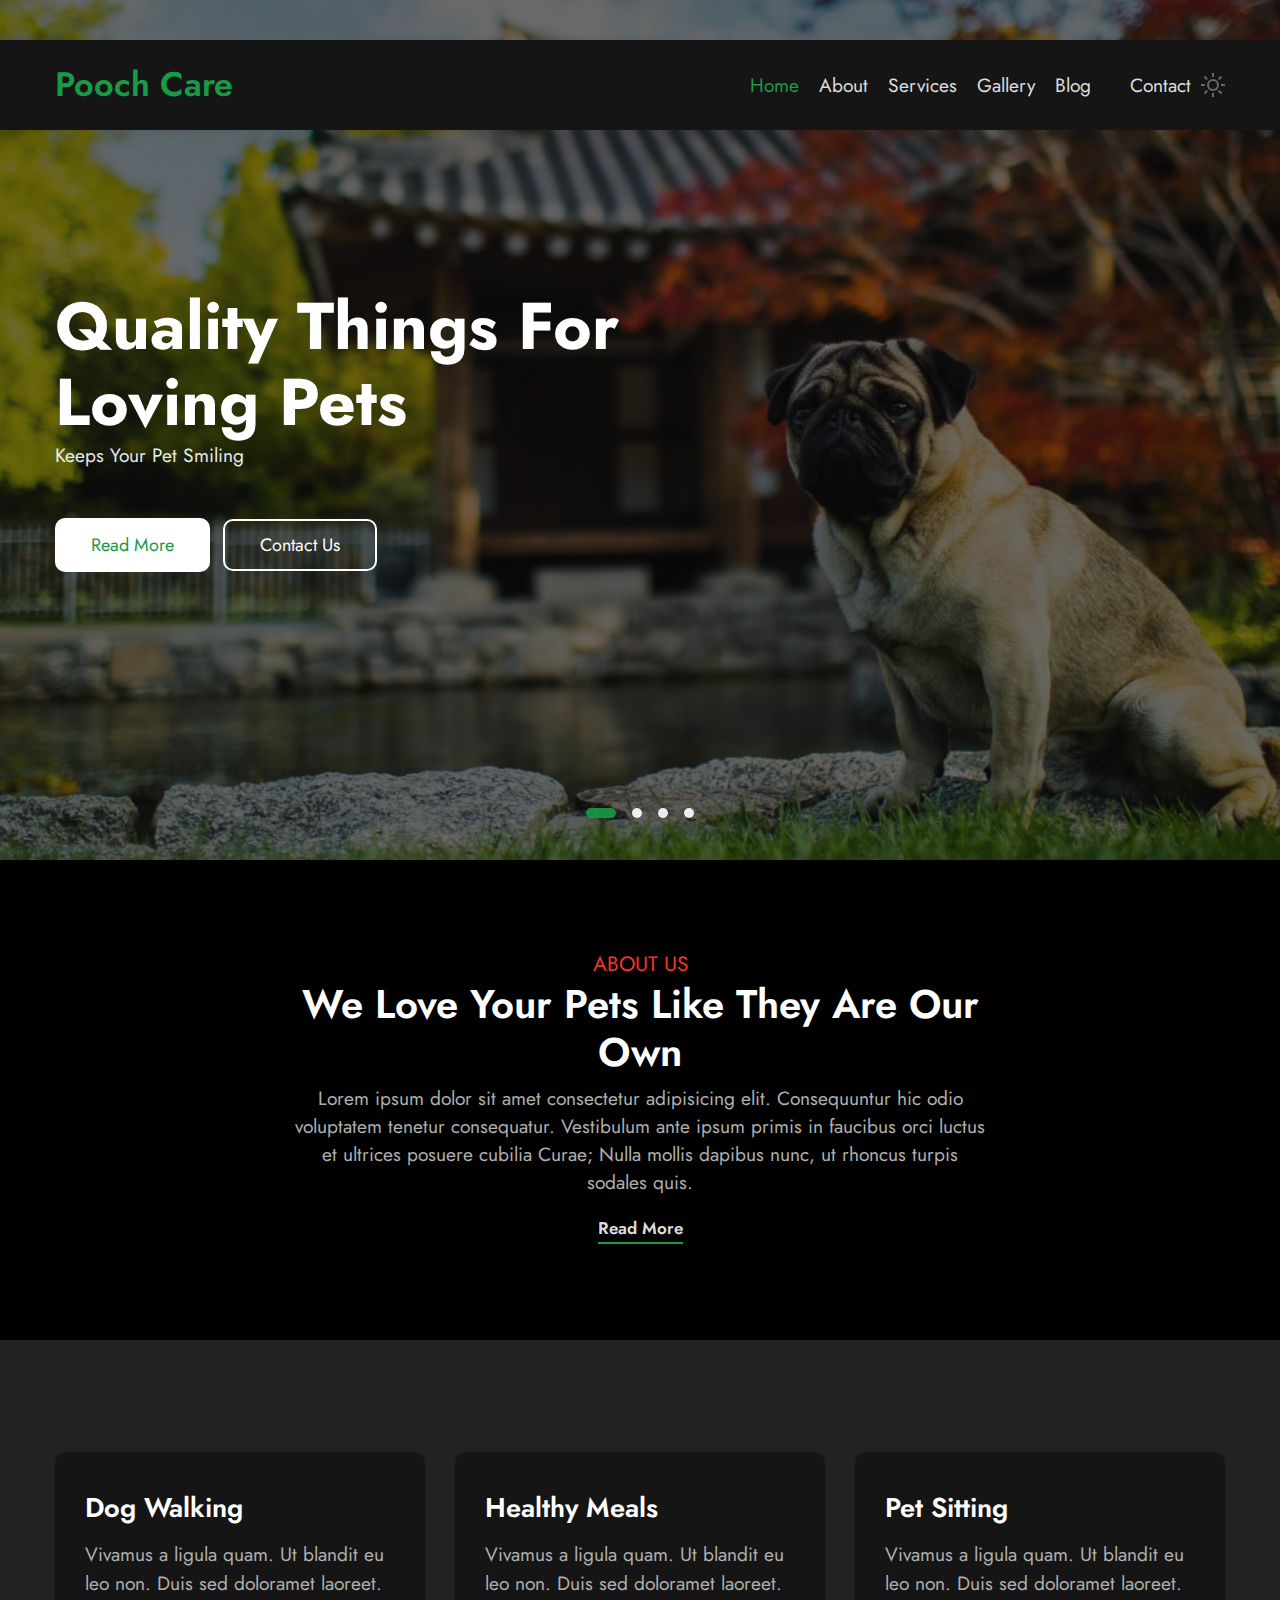
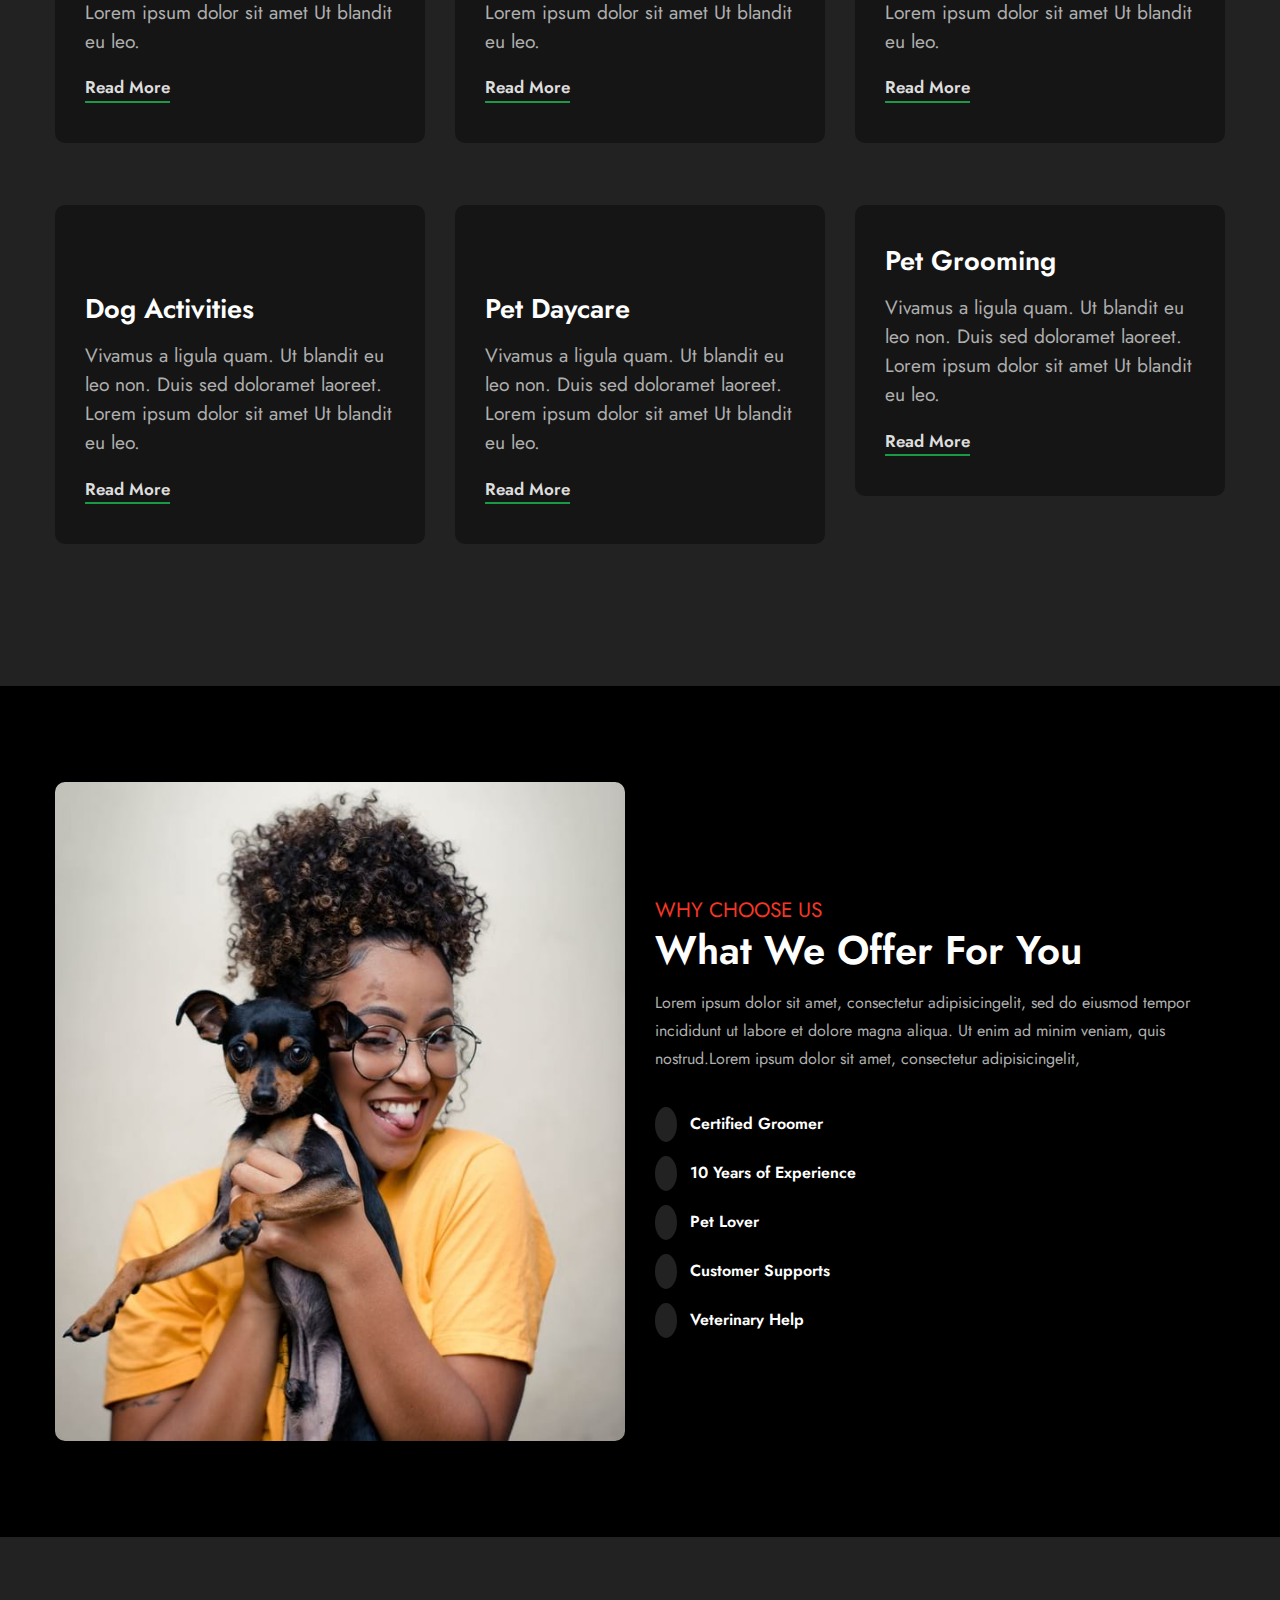
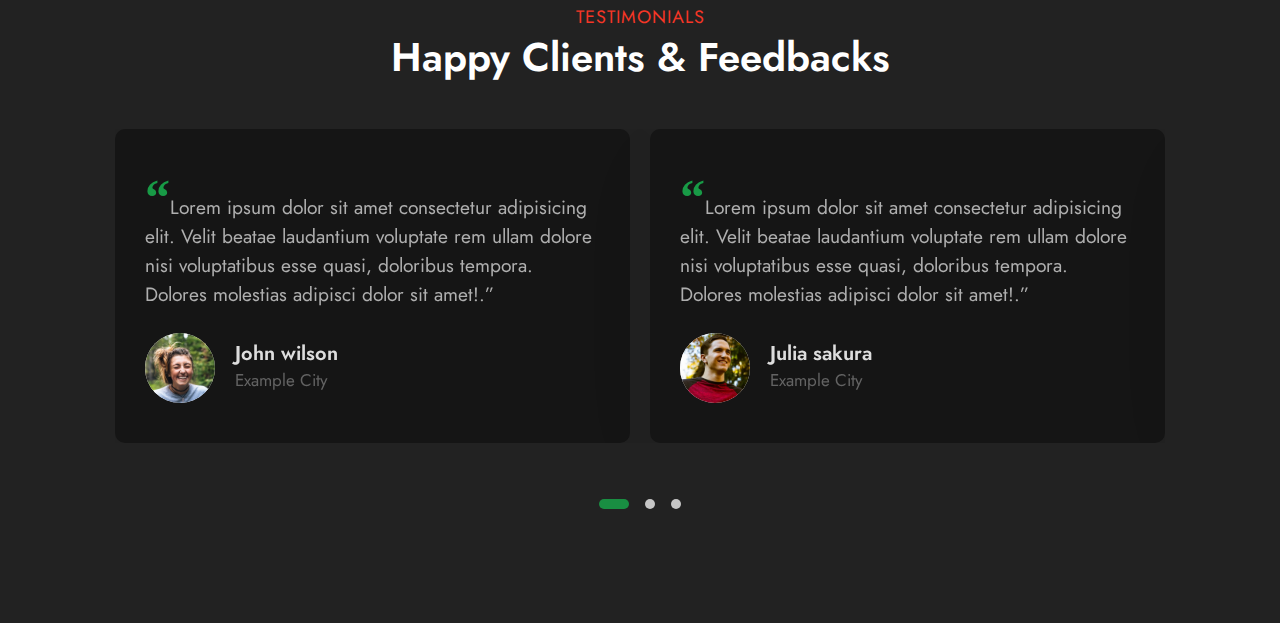
==== index.html @ c5e5f3ea "upload testimonials" ====
<!DOCTYPE html>
<html lang="en">

<head>
  <title>Title</title>
  <!-- Required meta tags -->
  <meta charset="utf-8" />
  <meta name="viewport" content="width=device-width, initial-scale=1, shrink-to-fit=no" />

  <!-- Font Awesome -->
  <link rel="stylesheet" href="https://cdnjs.cloudflare.com/ajax/libs/font-awesome/6.2.0/css/all.min.css"
    integrity="sha512-xh6O/CkQoPOWDdYTDqeRdPCVd1SpvCA9XXcUnZS2FmJNp1coAFzvtCN9BmamE+4aHK8yyUHUSCcJHgXloTyT2A=="
    crossorigin="anonymous" referrerpolicy="no-referrer" />

  <!-- Bootstrap CSS -->
  <link rel="stylesheet" href="https://stackpath.bootstrapcdn.com/bootstrap/4.3.1/css/bootstrap.min.css"
    integrity="sha384-ggOyR0iXCbMQv3Xipma34MD+dH/1fQ784/j6cY/iJTQUOhcWr7x9JvoRxT2MZw1T" crossorigin="anonymous" />
  <!-- Google Fonts -->
  <link rel="preconnect" href="https://fonts.googleapis.com" />
  <link rel="preconnect" href="https://fonts.gstatic.com" crossorigin />
  <link
    href="https://fonts.googleapis.com/css2?family=Jost:wght@300;400;600&family=Roboto:wght@300;400;500;700&display=swap"
    rel="stylesheet" />
  <!-- Google Fonts -->
  <link rel="stylesheet" href="./css/style-liberty.css">

  <link rel="stylesheet" href="./css/style.css" />
</head>

<body>
  <header class="fixed-top">
    <div class="container">
      <nav class="navbar navbar-expand-lg">
        <!-- Brand -->
        <a class="navbar-brand" href="#">Pooch Care
        </a>

        <!-- Toggler/collapsibe Button -->
        <button class="navbar-toggler" type="button" data-toggle="collapse" data-target="#collapsibleNavbar">
          <span class="navbar-toggler-icon"></span>
        </button>

        <!-- Navbar links -->
        <div class="collapse navbar-collapse" id="collapsibleNavbar">
          <ul class="navbar-nav ml-auto">
            <li class="nav-item active">
              <a class="nav-link" href="#">Home</a>
            </li>
            <li class="nav-item">
              <a class="nav-link" href="#">About</a>
            </li>
            <li class="nav-item">
              <a class="nav-link" href="#">Services</a>
            </li>
            <li class="nav-item">
              <a class="nav-link" href="#">Gallery
              </a>
            </li>
            <li class="nav-item dropdown">
              <a class="nav-link dropdown-toggle" href="#" id="navbarDropdown1" role="button" data-toggle="dropdown"
                aria-haspopup="true" aria-expanded="false">Blog <span class="fa fa-angle-down"></span></a>
              <div class="dropdown-menu" aria-labelledby="navbarDropdown1">
                <a class="dropdown-item" href="blog.html">Blog Posts</a>
                <a class="dropdown-item" href="blog-single.html">Blog single</a>
                <a class="dropdown-item" href="landing-single.html">Landing Page</a>
              </div>
            </li>
            <li class="nav-item">
              <a class="nav-link" href="#">
                Contact</a>
            </li>
          </ul>
        </div>
        <i class="gg-sun"></i>
      </nav>
    </div>
  </header>
  <!-- main-slider -->
  <section class="w3l-main-slider" id="home">
    <div class="companies20-content">
      <div class="owl-one owl-carousel owl-theme">
        <div class="item">
          <li>
            <div class="slider-info banner-view bg bg2">
              <div class="banner-info">
                <div class="container">
                  <div class="banner-info-bg text-left">
                    <h5>Quality Things for Loving Pets</h5>
                    <p>Keeps your Pet Smiling</p>
                    <a class="btn btn-style btn-white mt-sm-5 mt-4 mr-2" href="about.html"> Read More</a>
                    <a class="btn btn-style border-btn mt-sm-5 mt-4" href="contact.html"> Contact Us</a>
                  </div>
                </div>
              </div>
            </div>
          </li>
        </div>
        <div class="item">
          <li>
            <div class="slider-info  banner-view banner-top1 bg bg2">
              <div class="banner-info">
                <div class="container">
                  <div class="banner-info-bg ml-lg-auto">
                    <h5>Delivering happiness for Pets</h5>
                    <p>For the love of pets </p>
                    <a class="btn btn-style btn-white mt-sm-5 mt-4 mr-2" href="about.html"> Read More</a>
                    <a class="btn btn-style border-btn mt-sm-5 mt-4" href="contact.html"> Contact Us</a>
                  </div>
                </div>
              </div>
            </div>
          </li>
        </div>
        <div class="item">
          <li>
            <div class="slider-info banner-view banner-top2 bg bg2">
              <div class="banner-info">
                <div class="container">
                  <div class="banner-info-bg text-left">

                    <h5>Quality Things for Loving Pets</h5>
                    <p>Keeps your Pet Smiling</p>
                    <a class="btn btn-style btn-white mt-sm-5 mt-4 mr-2" href="about.html"> Read More</a>
                    <a class="btn btn-style border-btn mt-sm-5 mt-4" href="contact.html"> Contact Us</a>
                  </div>
                </div>
              </div>
            </div>
          </li>
        </div>
        <div class="item">
          <li>
            <div class="slider-info banner-view banner-top3 bg bg2">
              <div class="banner-info">
                <div class="container">
                  <div class="banner-info-bg ml-lg-auto">
                    <h5>Delivering happiness for Pets</h5>
                    <p>We help your Projects</p>
                    <a class="btn btn-style btn-white mt-sm-5 mt-4 mr-2" href="about.html">Read More</a>
                    <a class="btn btn-style border-btn mt-sm-5 mt-4" href="contact.html"> Contact Us</a>
                  </div>
                </div>
              </div>
            </div>
          </li>
        </div>
      </div>
    </div>
  </section>
  </section>
  <!-- About -->
  <section class="project py-5" id="about">
    <div class="about__title container py-md-5 py-3 text-center">
      <div class="title">
      <h6>ABOUT US</h6>
      <h3>
        We Love Your Pets Like They Are Our <br />
        Own
      </h3>
    </div>
      <p>
        Lorem ipsum dolor sit amet consectetur adipisicing elit. Consequuntur
        hic odio <br />
        voluptatem tenetur consequatur. Vestibulum ante ipsum primis in
        faucibus orci luctus <br />
        et ultrices posuere cubilia Curae; Nulla mollis dapibus nunc, ut
        rhoncus turpis <br />
        sodales quis.
      </p>
      <a href="#" class="read">Read More</a>
    </div>
  </section>
  <!-- End About -->

  <!-- Features -->
  <section class="py-5" id="features">
    <div class="container py-lg-5 py-md-4">
      <div class="features__content">
        <div class="row">
          <div class="col-12 col-sm-6 col-lg-4 my-3">
            <div class="features__item">
              <i class="fa-solid fa-snowflake"></i>
              <h4>
                <a href="#feature" class="title-head">Dog Walking</a>
              </h4>
              <p>
                Vivamus a ligula quam. Ut blandit eu leo non. Duis sed
                doloramet laoreet. Lorem ipsum dolor sit amet Ut blandit eu
                leo.
              </p>
              <a href="#" class="read">Read More</a>
            </div>
          </div>
          <div class="col-12 col-sm-6 col-lg-4 my-3">
            <div class="features__item">
              <i class="fa-solid fa-utensils"></i>
              <h4>
                <a href="#feature" class="title-head">Healthy Meals</a>
              </h4>
              <p>
                Vivamus a ligula quam. Ut blandit eu leo non. Duis sed
                doloramet laoreet. Lorem ipsum dolor sit amet Ut blandit eu
                leo.
              </p>
              <a href="#" class="read">Read More</a>
            </div>
          </div>
          <div class="col-12 col-sm-6 col-lg-4 my-3">
            <div class="features__item">
              <i class="fa-solid fa-hands"></i>
              <h4><a href="#feature" class="title-head">Pet Sitting</a></h4>
              <p>
                Vivamus a ligula quam. Ut blandit eu leo non. Duis sed
                doloramet laoreet. Lorem ipsum dolor sit amet Ut blandit eu
                leo.
              </p>
              <a href="#" class="read">Read More</a>
            </div>
          </div>
          <div class="col-12 col-sm-6 col-lg-4 my-3">
            <div class="features__item">
              <i class="fa-solid fa-sitemap"></i>
              <h4>
                <a href="#feature" class="title-head">Dog Activities</a>
              </h4>
              <p>
                Vivamus a ligula quam. Ut blandit eu leo non. Duis sed
                doloramet laoreet. Lorem ipsum dolor sit amet Ut blandit eu
                leo.
              </p>
              <a href="#" class="read">Read More</a>
            </div>
          </div>
          <div class="col-12 col-sm-6 col-lg-4 my-3">
            <div class="features__item">
              <i class="fa-solid fa-shower"></i>
              <h4><a href="#feature" class="title-head">Pet Daycare</a></h4>
              <p>
                Vivamus a ligula quam. Ut blandit eu leo non. Duis sed
                doloramet laoreet. Lorem ipsum dolor sit amet Ut blandit eu
                leo.
              </p>
              <a href="#" class="read">Read More</a>
            </div>
          </div>
          <div class="col-12 col-sm-6 col-lg-4 my-3">
            <div class="features__item">
              <i class="fa-solid fa-user-doctor"></i>
              <h4><a href="#feature" class="title-head">Pet Grooming</a></h4>
              <p>
                Vivamus a ligula quam. Ut blandit eu leo non. Duis sed
                doloramet laoreet. Lorem ipsum dolor sit amet Ut blandit eu
                leo.
              </p>
              <a href="#" class="read">Read More</a>
            </div>
          </div>
        </div>
      </div>
    </div>
  </section>
  <!-- End features -->

  <!-- Services -->
  <section class="services py-5">
    <div class="container py-md-5 py-3">
      <div class="services__content row">
        <div class="services__img col-lg-6">
          <img src="./img/ab.jpg" class="img-fluid" />
        </div>
        <div class="services__text col-lg-6">
          <div class="title">
            <h6>WHY CHOOSE US</h6>
            <h3>What We Offer For You</h3>
          </div>
            <p>
              Lorem ipsum dolor sit amet, consectetur adipisicingelit, sed do
              eiusmod tempor incididunt ut labore et dolore magna aliqua. Ut
              enim ad minim veniam, quis nostrud.Lorem ipsum dolor sit amet,
              consectetur adipisicingelit,
            </p>
          <ul>
            <li><span class="fa-solid fa-check"></span> Certified Groomer</li>
            <li>
              <span class="fa-solid fa-check"></span> 10 Years of Experience
            </li>
            <li><span class="fa-solid fa-check"></span> Pet Lover</li>
            <li><span class="fa-solid fa-check"></span> Customer Supports</li>
            <li><span class="fa-solid fa-check"></span> Veterinary Help</li>
          </ul>
        </div>
      </div>
    </div>
  </section>
  <!-- End Services -->

  <!-- Testimonials -->
  <section id="clients">
    <!-- /grids -->
    <div class="cusrtomer-layout py-5">
        <div class="container py-lg-4 py-md-3 pb-lg-0">
            <div class="title text-center mx-auto">
                <h6 class="sub-title text-center">Testimonials</h6>
                <h3 class="hny-title mb-md-5 mb-4">Happy Clients & Feedbacks</h3>
            </div>
            <!-- /grids -->
            <div class="testimonial-width">
                <div id="owl-demo1" class="owl-two owl-carousel owl-theme owl-loaded owl-drag">
                <div class="owl-stage-outer"><div class="owl-stage" style="transform: translate3d(0px, 0px, 0px); transition: all 1s ease 0s; width: 3210px;"><div class="owl-item active" style="width: 515px; margin-right: 20px;"><div class="item">
                        <div class="testimonial-content">
                            <div class="testimonial">
                                <blockquote>
                                    <q>Lorem ipsum dolor sit amet consectetur adipisicing elit. Velit beatae laudantium
                                        voluptate rem ullam dolore nisi voluptatibus esse quasi, doloribus tempora.
                                        Dolores molestias adipisci dolor sit amet!.</q>
                                </blockquote>
                                <div class="testi-des">
                                    <div class="test-img"><img src="./img/f1.jpg" class="img-fluid" alt="client-img">
                                    </div>
                                    <div class="peopl align-self">
                                        <h3>John wilson</h3>
                                        <p class="indentity">Example City</p>
                                    </div>
                                </div>
                            </div>
                        </div>
                    </div></div><div class="owl-item active" style="width: 515px; margin-right: 20px;"><div class="item">
                        <div class="testimonial-content">
                            <div class="testimonial">
                                <blockquote>
                                    <q>Lorem ipsum dolor sit amet consectetur adipisicing elit. Velit beatae laudantium
                                        voluptate rem ullam dolore nisi voluptatibus esse quasi, doloribus tempora.
                                        Dolores molestias adipisci dolor sit amet!.</q>
                                </blockquote>
                                <div class="testi-des">
                                    <div class="test-img"><img src="./img/f2.jpg" class="img-fluid" alt="client-img">
                                    </div>
                                    <div class="peopl align-self">
                                        <h3>Julia sakura</h3>
                                        <p class="indentity">Example City</p>
                                    </div>
                                </div>
                            </div>
                        </div>
                    </div></div><div class="owl-item" style="width: 515px; margin-right: 20px;"><div class="item">
                        <div class="testimonial-content">
                            <div class="testimonial">
                                <blockquote>
                                    <q>Lorem ipsum dolor sit amet consectetur adipisicing elit. Velit beatae laudantium
                                        voluptate rem ullam dolore nisi voluptatibus esse quasi, doloribus tempora.
                                        Dolores molestias adipisci dolor sit amet!.</q>
                                </blockquote>
                                <div class="testi-des">
                                    <div class="test-img"><img src="./img/f3.jpg" class="img-fluid" alt="client-img">
                                    </div>
                                    <div class="peopl align-self">
                                        <h3>Roy Linderson</h3>
                                        <p class="indentity">Example City</p>
                                    </div>
                                </div>
                            </div>
                        </div>
                    </div></div><div class="owl-item" style="width: 515px; margin-right: 20px;"><div class="item">
                        <div class="testimonial-content">
                            <div class="testimonial">
                                <blockquote>
                                    <q>Lorem ipsum dolor sit amet consectetur adipisicing elit. Velit beatae laudantium
                                        voluptate rem ullam dolore nisi voluptatibus esse quasi, doloribus tempora.
                                        Dolores molestias adipisci dolor sit amet!.</q>
                                </blockquote>
                                <div class="testi-des">
                                    <div class="test-img"><img src="./img/f4.jpg" class="img-fluid" alt="client-img">
                                    </div>
                                    <div class="peopl align-self">
                                        <h3>Mike Thyson</h3>
                                        <p class="indentity">Example City</p>
                                    </div>
                                </div>
                            </div>
                        </div>
                    </div></div><div class="owl-item" style="width: 515px; margin-right: 20px;"><div class="item">
                        <div class="testimonial-content">
                            <div class="testimonial">
                                <blockquote>
                                    <q>Lorem ipsum dolor sit amet consectetur adipisicing elit. Velit beatae laudantium
                                        voluptate rem ullam dolore nisi voluptatibus esse quasi, doloribus tempora.
                                        Dolores molestias adipisci dolor sit amet!.</q>
                                </blockquote>
                                <div class="testi-des">
                                    <div class="test-img"><img src="./img/f2.jpg" class="img-fluid" alt="client-img">
                                    </div>
                                    <div class="peopl align-self">
                                        <h3>Laura gill</h3>
                                        <p class="indentity">Example City</p>
                                    </div>
                                </div>
                            </div>
                        </div>
                    </div></div><div class="owl-item" style="width: 515px; margin-right: 20px;"><div class="item">
                        <div class="testimonial-content">
                            <div class="testimonial">
                                <blockquote>
                                    <q>Lorem ipsum dolor sit amet consectetur adipisicing elit. Velit beatae laudantium
                                        voluptate rem ullam dolore nisi voluptatibus esse quasi, doloribus tempora.
                                        Dolores molestias adipisci dolor sit amet!.</q>
                                </blockquote>
                                <div class="testi-des">
                                    <div class="test-img"><img src="./img/f3.jpg" class="img-fluid" alt="client-img">
                                    </div>
                                    <div class="peopl align-self">
                                        <h3>Smith Johnson</h3>
                                        <p class="indentity">Example City</p>
                                    </div>
                                </div>
                            </div>
                        </div>
                    </div></div></div></div>
            </div>
        </div>
        <!-- /grids -->
    </div>
    <!-- //grids -->
  </section>
  <!-- End Testimonials -->

  <!-- Optional JavaScript -->
  <!-- jQuery first, then Popper.js, then Bootstrap JS -->
  <script src="https://code.jquery.com/jquery-3.3.1.slim.min.js"
    integrity="sha384-q8i/X+965DzO0rT7abK41JStQIAqVgRVzpbzo5smXKp4YfRvH+8abtTE1Pi6jizo"
    crossorigin="anonymous"></script>
  <script src="https://cdnjs.cloudflare.com/ajax/libs/popper.js/1.14.7/umd/popper.min.js"
    integrity="sha384-UO2eT0CpHqdSJQ6hJty5KVphtPhzWj9WO1clHTMGa3JDZwrnQq4sF86dIHNDz0W1"
    crossorigin="anonymous"></script>
  <script src="https://stackpath.bootstrapcdn.com/bootstrap/4.3.1/js/bootstrap.min.js"
    integrity="sha384-JjSmVgyd0p3pXB1rRibZUAYoIIy6OrQ6VrjIEaFf/nJGzIxFDsf4x0xIM+B07jRM"
    crossorigin="anonymous"></script>
  <!-- Template JavaScript -->
  <script src="owl/jquery-3.3.1.min.js"></script>
  <script src="owl/theme-change.js"></script>
  <script src="owl/owl.carousel.js"></script>
  <!-- script for banner slider-->
  <script>
    $(document).ready(function () {
      $('.owl-one').owlCarousel({
        loop: true,
        margin: 0,
        nav: false,
        responsiveClass: true,
        autoplay: true,
        autoplayTimeout: 5000,
        autoplaySpeed: 1000,
        autoplayHoverPause: false,
        responsive: {
          0: {
            items: 1,
            nav: false
          },
          480: {
            items: 1,
            nav: false
          },
          667: {
            items: 1,
            nav: true
          },
          1000: {
            items: 1,
            nav: true
          }
        }
      })
    })
  </script>
  <!-- //script -->
  <!-- script for tesimonials carousel slider -->
<script>
  $(document).ready(function () {
    $("#owl-demo1").owlCarousel({
      loop: true,
      margin: 20,
      nav: false,
      responsiveClass: true,
      responsive: {
        0: {
          items: 1,
          nav: false
        },
        736: {
          items: 1,
          nav: false
        },
        1000: {
          items: 2,
          nav: false,
          loop: false
        }
      }
    })
  })
</script>
<!-- //script for tesimonials carousel slider -->
</body>

</html>
---- css/style-liberty.css ----
@charset "UTF-8";

/*--
Author: W3layouts
Author URL: http://w3layouts.com
--*/
/*!
 * Bootstrap v4.4.1 (https://getbootstrap.com/)
 * Copyright 2011-2019 The Bootstrap Authors
 * Copyright 2011-2019 Twitter, Inc.
 * Licensed under MIT (https://github.com/twbs/bootstrap/blob/master/LICENSE)
 */
:root {
  --blue: #007bff;
  --indigo: #6610f2;
  --purple: #6f42c1;
  --pink: #e83e8c;
  --red: #dc3545;
  --orange: #fd7e14;
  --yellow: #ffc107;
  --green: #28a745;
  --teal: #20c997;
  --cyan: #17a2b8;
  --white: #fff;
  --gray: #6c757d;
  --gray-dark: #343a40;
  --primary: #189A46;
  --secondary: #f53626;
  --success: #28a745;
  --info: #17a2b8;
  --warning: #ffc107;
  --danger: #dc3545;
  --light: #f8f9fa;
  --dark: #343a40;
  --breakpoint-xs: 0;
  --breakpoint-sm: 576px;
  --breakpoint-md: 768px;
  --breakpoint-lg: 992px;
  --breakpoint-xl: 1200px;
  --font-family-sans-serif: -apple-system, BlinkMacSystemFont, "Segoe UI", Roboto, "Helvetica Neue", Arial, "Noto Sans", sans-serif, "Apple Color Emoji", "Segoe UI Emoji", "Segoe UI Symbol", "Noto Color Emoji";
  --font-family-monospace: SFMono-Regular, Menlo, Monaco, Consolas, "Liberation Mono", "Courier New", monospace;
}

*,
*::before,
*::after {
  box-sizing: border-box;
}

html {
  font-family: 'Jost', sans-serif;
  line-height: 1.15;
  -webkit-text-size-adjust: 100%;
  -webkit-tap-highlight-color: rgba(0, 0, 0, 0);
}

article,
aside,
figcaption,
figure,
footer,
header,
hgroup,
main,
nav,
section {
  display: block;
}

body {
  margin: 0;
  font-family: -apple-system, BlinkMacSystemFont, "Segoe UI", Roboto, "Helvetica Neue", Arial, "Noto Sans", sans-serif, "Apple Color Emoji", "Segoe UI Emoji", "Segoe UI Symbol", "Noto Color Emoji";
  font-size: 1rem;
  font-weight: 400;
  line-height: 1.5;
  color: #212529;
  text-align: left;
  background-color: #fff;
}

[tabindex="-1"]:focus:not(:focus-visible) {
  outline: 0 !important;
}

hr {
  box-sizing: content-box;
  height: 0;
  overflow: visible;
}

h1,
h2,
h3,
h4,
h5,
h6 {
  margin-top: 0;
  margin-bottom: 0.5rem;
}

p {
  margin-top: 0;
  margin-bottom: 1rem;
}

abbr[title],
abbr[data-original-title] {
  text-decoration: underline;
  -webkit-text-decoration: underline dotted;
  text-decoration: underline dotted;
  cursor: help;
  border-bottom: 0;
  -webkit-text-decoration-skip-ink: none;
  text-decoration-skip-ink: none;
}

address {
  margin-bottom: 1rem;
  font-style: normal;
  line-height: inherit;
}

ol,
ul,
dl {
  margin-top: 0;
  margin-bottom: 1rem;
}

ol ol,
ul ul,
ol ul,
ul ol {
  margin-bottom: 0;
}

dt {
  font-weight: 700;
}

dd {
  margin-bottom: .5rem;
  margin-left: 0;
}

blockquote {
  margin: 0 0 1rem;
}

b,
strong {
  font-weight: bolder;
}

small {
  font-size: 80%;
}

sub,
sup {
  position: relative;
  font-size: 75%;
  line-height: 0;
  vertical-align: baseline;
}

sub {
  bottom: -.25em;
}

sup {
  top: -.5em;
}

a {
  color: #189A46;
  text-decoration: none;
  background-color: transparent;
}

a:hover {
  color: #189A46;
  text-decoration: underline;
}

a:not([href]) {
  color: inherit;
  text-decoration: none;
}

a:not([href]):hover {
  color: inherit;
  text-decoration: none;
}

pre,
code,
kbd,
samp {
  font-family: SFMono-Regular, Menlo, Monaco, Consolas, "Liberation Mono", "Courier New", monospace;
  font-size: 1em;
}

pre {
  margin-top: 0;
  margin-bottom: 1rem;
  overflow: auto;
}

figure {
  margin: 0 0 1rem;
}

img {
  vertical-align: middle;
  border-style: none;
}

svg {
  overflow: hidden;
  vertical-align: middle;
}

table {
  border-collapse: collapse;
}

caption {
  padding-top: 0.75rem;
  padding-bottom: 0.75rem;
  color: #6c757d;
  text-align: left;
  caption-side: bottom;
}

th {
  text-align: inherit;
}

label {
  display: inline-block;
  margin-bottom: 0.5rem;
}

button {
  border-radius: 0;
}

button:focus {
  outline: 1px dotted;
  outline: 5px auto -webkit-focus-ring-color;
}

input,
button,
select,
optgroup,
textarea {
  margin: 0;
  font-family: 'Jost', sans-serif;
  font-size: inherit;
  line-height: inherit;
}

button,
input {
  overflow: visible;
}

button,
select {
  text-transform: none;
}

select {
  word-wrap: normal;
}

button,
[type="button"],
[type="reset"],
[type="submit"] {
  -webkit-appearance: button;
}

button:not(:disabled),
[type="button"]:not(:disabled),
[type="reset"]:not(:disabled),
[type="submit"]:not(:disabled) {
  cursor: pointer;
}

button::-moz-focus-inner,
[type="button"]::-moz-focus-inner,
[type="reset"]::-moz-focus-inner,
[type="submit"]::-moz-focus-inner {
  padding: 0;
  border-style: none;
}

input[type="radio"],
input[type="checkbox"] {
  box-sizing: border-box;
  padding: 0;
}

input[type="date"],
input[type="time"],
input[type="datetime-local"],
input[type="month"] {
  -webkit-appearance: listbox;
}

textarea {
  overflow: auto;
  resize: vertical;
}

fieldset {
  min-width: 0;
  padding: 0;
  margin: 0;
  border: 0;
}

legend {
  display: block;
  width: 100%;
  max-width: 100%;
  padding: 0;
  margin-bottom: .5rem;
  font-size: 1.5rem;
  line-height: inherit;
  color: inherit;
  white-space: normal;
}

@media (max-width: 1200px) {
  legend {
    font-size: calc(1.275rem + 0.3vw);
  }
}

progress {
  vertical-align: baseline;
}

[type="number"]::-webkit-inner-spin-button,
[type="number"]::-webkit-outer-spin-button {
  height: auto;
}

[type="search"] {
  outline-offset: -2px;
  -webkit-appearance: none;
}

[type="search"]::-webkit-search-decoration {
  -webkit-appearance: none;
}

::-webkit-file-upload-button {
  font: inherit;
  -webkit-appearance: button;
}

output {
  display: inline-block;
}

summary {
  display: list-item;
  cursor: pointer;
}

template {
  display: none;
}

[hidden] {
  display: none !important;
}

h1,
h2,
h3,
h4,
h5,
h6,
.h1,
.h2,
.h3,
.h4,
.h5,
.h6 {
  margin-bottom: 0.5rem;
  font-weight: 500;
  line-height: 1.2;
}

h1,
.h1 {
  font-size: 2.5rem;
}

@media (max-width: 1200px) {

  h1,
  .h1 {
    font-size: calc(1.375rem + 1.5vw);
  }
}

h2,
.h2 {
  font-size: 2rem;
}

@media (max-width: 1200px) {

  h2,
  .h2 {
    font-size: calc(1.325rem + 0.9vw);
  }
}

h3,
.h3 {
  font-size: 1.75rem;
}

@media (max-width: 1200px) {

  h3,
  .h3 {
    font-size: calc(1.3rem + 0.6vw);
  }
}

h4,
.h4 {
  font-size: 1.5rem;
}

@media (max-width: 1200px) {

  h4,
  .h4 {
    font-size: calc(1.275rem + 0.3vw);
  }
}

h5,
.h5 {
  font-size: 1.25rem;
}

h6,
.h6 {
  font-size: 1rem;
}

.lead {
  font-size: 1.25rem;
  font-weight: 300;
}

.display-1 {
  font-size: 6rem;
  font-weight: 300;
  line-height: 1.2;
}

@media (max-width: 1200px) {
  .display-1 {
    font-size: calc(1.725rem + 5.7vw);
  }
}

.display-2 {
  font-size: 5.5rem;
  font-weight: 300;
  line-height: 1.2;
}

@media (max-width: 1200px) {
  .display-2 {
    font-size: calc(1.675rem + 5.1vw);
  }
}

.display-3 {
  font-size: 4.5rem;
  font-weight: 300;
  line-height: 1.2;
}

@media (max-width: 1200px) {
  .display-3 {
    font-size: calc(1.575rem + 3.9vw);
  }
}

.display-4 {
  font-size: 3.5rem;
  font-weight: 300;
  line-height: 1.2;
}

@media (max-width: 1200px) {
  .display-4 {
    font-size: calc(1.475rem + 2.7vw);
  }
}

hr {
  margin-top: 1rem;
  margin-bottom: 1rem;
  border: 0;
  border-top: 1px solid rgba(0, 0, 0, 0.1);
}

small,
.small {
  font-size: 80%;
  font-weight: 400;
}

mark,
.mark {
  padding: 0.2em;
  background-color: #fcf8e3;
}

.list-unstyled {
  padding-left: 0;
  list-style: none;
}

.list-inline {
  padding-left: 0;
  list-style: none;
}

.list-inline-item {
  display: inline-block;
}

.list-inline-item:not(:last-child) {
  margin-right: 0.5rem;
}

.initialism {
  font-size: 90%;
  text-transform: uppercase;
}

.blockquote {
  margin-bottom: 1rem;
  font-size: 1.25rem;
}

.blockquote-footer {
  display: block;
  font-size: 80%;
  color: #6c757d;
}

.blockquote-footer::before {
  content: "\2014\00A0";
}

.img-fluid {
  max-width: 100%;
  height: auto;
}

.img-thumbnail {
  padding: 0.25rem;
  background-color: #fff;
  border: 1px solid #dee2e6;
  border-radius: 0.25rem;
  max-width: 100%;
  height: auto;
}

.figure {
  display: inline-block;
}

.figure-img {
  margin-bottom: 0.5rem;
  line-height: 1;
}

.figure-caption {
  font-size: 90%;
  color: #6c757d;
}

code {
  font-size: 87.5%;
  color: #e83e8c;
  word-wrap: break-word;
}

a>code {
  color: inherit;
}

kbd {
  padding: 0.2rem 0.4rem;
  font-size: 87.5%;
  color: #fff;
  background-color: #212529;
  border-radius: 0.2rem;
}

kbd kbd {
  padding: 0;
  font-size: 100%;
  font-weight: 700;
}

pre {
  display: block;
  font-size: 87.5%;
  color: #212529;
}

pre code {
  font-size: inherit;
  color: inherit;
  word-break: normal;
}

.pre-scrollable {
  max-height: 340px;
  overflow-y: scroll;
}

.container {
  width: 100%;
  padding-right: 15px;
  padding-left: 15px;
  margin-right: auto;
  margin-left: auto;
}

@media (min-width: 576px) {
  .container {
    max-width: 540px;
  }
}

@media (min-width: 768px) {
  .container {
    max-width: 720px;
  }
}

@media (min-width: 992px) {
  .container {
    max-width: 960px;
  }
}

@media (min-width: 1200px) {
  .container {
    max-width: 1140px;
  }
}

.container-fluid,
.container-sm,
.container-md,
.container-lg,
.container-xl {
  width: 100%;
  padding-right: 15px;
  padding-left: 15px;
  margin-right: auto;
  margin-left: auto;
}

@media (min-width: 576px) {

  .container,
  .container-sm {
    max-width: 540px;
  }
}

@media (min-width: 768px) {

  .container,
  .container-sm,
  .container-md {
    max-width: 720px;
  }
}

@media (min-width: 992px) {

  .container,
  .container-sm,
  .container-md,
  .container-lg {
    max-width: 960px;
  }
}

@media (min-width: 1200px) {

  .container,
  .container-sm,
  .container-md,
  .container-lg,
  .container-xl {
    max-width: 1140px;
  }
}

.row {
  display: flex;
  flex-wrap: wrap;
  margin-right: -15px;
  margin-left: -15px;
}

.no-gutters {
  margin-right: 0;
  margin-left: 0;
}

.no-gutters>.col,
.no-gutters>[class*="col-"] {
  padding-right: 0;
  padding-left: 0;
}

.col-1,
.col-2,
.col-3,
.col-4,
.col-5,
.col-6,
.col-7,
.col-8,
.col-9,
.col-10,
.col-11,
.col-12,
.col,
.col-auto,
.col-sm-1,
.col-sm-2,
.col-sm-3,
.col-sm-4,
.col-sm-5,
.col-sm-6,
.col-sm-7,
.col-sm-8,
.col-sm-9,
.col-sm-10,
.col-sm-11,
.col-sm-12,
.col-sm,
.col-sm-auto,
.col-md-1,
.col-md-2,
.col-md-3,
.col-md-4,
.col-md-5,
.col-md-6,
.col-md-7,
.col-md-8,
.col-md-9,
.col-md-10,
.col-md-11,
.col-md-12,
.col-md,
.col-md-auto,
.col-lg-1,
.col-lg-2,
.col-lg-3,
.col-lg-4,
.col-lg-5,
.col-lg-6,
.col-lg-7,
.col-lg-8,
.col-lg-9,
.col-lg-10,
.col-lg-11,
.col-lg-12,
.col-lg,
.col-lg-auto,
.col-xl-1,
.col-xl-2,
.col-xl-3,
.col-xl-4,
.col-xl-5,
.col-xl-6,
.col-xl-7,
.col-xl-8,
.col-xl-9,
.col-xl-10,
.col-xl-11,
.col-xl-12,
.col-xl,
.col-xl-auto {
  position: relative;
  width: 100%;
  padding-right: 15px;
  padding-left: 15px;
}

.col {
  flex-basis: 0;
  flex-grow: 1;
  max-width: 100%;
}

.row-cols-1>* {
  flex: 0 0 100%;
  max-width: 100%;
}

.row-cols-2>* {
  flex: 0 0 50%;
  max-width: 50%;
}

.row-cols-3>* {
  flex: 0 0 33.33333%;
  max-width: 33.33333%;
}

.row-cols-4>* {
  flex: 0 0 25%;
  max-width: 25%;
}

.row-cols-5>* {
  flex: 0 0 20%;
  max-width: 20%;
}

.row-cols-6>* {
  flex: 0 0 16.66667%;
  max-width: 16.66667%;
}

.col-auto {
  flex: 0 0 auto;
  width: auto;
  max-width: 100%;
}

.col-1 {
  flex: 0 0 8.33333%;
  max-width: 8.33333%;
}

.col-2 {
  flex: 0 0 16.66667%;
  max-width: 16.66667%;
}

.col-3 {
  flex: 0 0 25%;
  max-width: 25%;
}

.col-4 {
  flex: 0 0 33.33333%;
  max-width: 33.33333%;
}

.col-5 {
  flex: 0 0 41.66667%;
  max-width: 41.66667%;
}

.col-6 {
  flex: 0 0 50%;
  max-width: 50%;
}

.col-7 {
  flex: 0 0 58.33333%;
  max-width: 58.33333%;
}

.col-8 {
  flex: 0 0 66.66667%;
  max-width: 66.66667%;
}

.col-9 {
  flex: 0 0 75%;
  max-width: 75%;
}

.col-10 {
  flex: 0 0 83.33333%;
  max-width: 83.33333%;
}

.col-11 {
  flex: 0 0 91.66667%;
  max-width: 91.66667%;
}

.col-12 {
  flex: 0 0 100%;
  max-width: 100%;
}

.order-first {
  order: -1;
}

.order-last {
  order: 13;
}

.order-0 {
  order: 0;
}

.order-1 {
  order: 1;
}

.order-2 {
  order: 2;
}

.order-3 {
  order: 3;
}

.order-4 {
  order: 4;
}

.order-5 {
  order: 5;
}

.order-6 {
  order: 6;
}

.order-7 {
  order: 7;
}

.order-8 {
  order: 8;
}

.order-9 {
  order: 9;
}

.order-10 {
  order: 10;
}

.order-11 {
  order: 11;
}

.order-12 {
  order: 12;
}

.offset-1 {
  margin-left: 8.33333%;
}

.offset-2 {
  margin-left: 16.66667%;
}

.offset-3 {
  margin-left: 25%;
}

.offset-4 {
  margin-left: 33.33333%;
}

.offset-5 {
  margin-left: 41.66667%;
}

.offset-6 {
  margin-left: 50%;
}

.offset-7 {
  margin-left: 58.33333%;
}

.offset-8 {
  margin-left: 66.66667%;
}

.offset-9 {
  margin-left: 75%;
}

.offset-10 {
  margin-left: 83.33333%;
}

.offset-11 {
  margin-left: 91.66667%;
}

@media (min-width: 576px) {
  .col-sm {
    flex-basis: 0;
    flex-grow: 1;
    max-width: 100%;
  }

  .row-cols-sm-1>* {
    flex: 0 0 100%;
    max-width: 100%;
  }

  .row-cols-sm-2>* {
    flex: 0 0 50%;
    max-width: 50%;
  }

  .row-cols-sm-3>* {
    flex: 0 0 33.33333%;
    max-width: 33.33333%;
  }

  .row-cols-sm-4>* {
    flex: 0 0 25%;
    max-width: 25%;
  }

  .row-cols-sm-5>* {
    flex: 0 0 20%;
    max-width: 20%;
  }

  .row-cols-sm-6>* {
    flex: 0 0 16.66667%;
    max-width: 16.66667%;
  }

  .col-sm-auto {
    flex: 0 0 auto;
    width: auto;
    max-width: 100%;
  }

  .col-sm-1 {
    flex: 0 0 8.33333%;
    max-width: 8.33333%;
  }

  .col-sm-2 {
    flex: 0 0 16.66667%;
    max-width: 16.66667%;
  }

  .col-sm-3 {
    flex: 0 0 25%;
    max-width: 25%;
  }

  .col-sm-4 {
    flex: 0 0 33.33333%;
    max-width: 33.33333%;
  }

  .col-sm-5 {
    flex: 0 0 41.66667%;
    max-width: 41.66667%;
  }

  .col-sm-6 {
    flex: 0 0 50%;
    max-width: 50%;
  }

  .col-sm-7 {
    flex: 0 0 58.33333%;
    max-width: 58.33333%;
  }

  .col-sm-8 {
    flex: 0 0 66.66667%;
    max-width: 66.66667%;
  }

  .col-sm-9 {
    flex: 0 0 75%;
    max-width: 75%;
  }

  .col-sm-10 {
    flex: 0 0 83.33333%;
    max-width: 83.33333%;
  }

  .col-sm-11 {
    flex: 0 0 91.66667%;
    max-width: 91.66667%;
  }

  .col-sm-12 {
    flex: 0 0 100%;
    max-width: 100%;
  }

  .order-sm-first {
    order: -1;
  }

  .order-sm-last {
    order: 13;
  }

  .order-sm-0 {
    order: 0;
  }

  .order-sm-1 {
    order: 1;
  }

  .order-sm-2 {
    order: 2;
  }

  .order-sm-3 {
    order: 3;
  }

  .order-sm-4 {
    order: 4;
  }

  .order-sm-5 {
    order: 5;
  }

  .order-sm-6 {
    order: 6;
  }

  .order-sm-7 {
    order: 7;
  }

  .order-sm-8 {
    order: 8;
  }

  .order-sm-9 {
    order: 9;
  }

  .order-sm-10 {
    order: 10;
  }

  .order-sm-11 {
    order: 11;
  }

  .order-sm-12 {
    order: 12;
  }

  .offset-sm-0 {
    margin-left: 0;
  }

  .offset-sm-1 {
    margin-left: 8.33333%;
  }

  .offset-sm-2 {
    margin-left: 16.66667%;
  }

  .offset-sm-3 {
    margin-left: 25%;
  }

  .offset-sm-4 {
    margin-left: 33.33333%;
  }

  .offset-sm-5 {
    margin-left: 41.66667%;
  }

  .offset-sm-6 {
    margin-left: 50%;
  }

  .offset-sm-7 {
    margin-left: 58.33333%;
  }

  .offset-sm-8 {
    margin-left: 66.66667%;
  }

  .offset-sm-9 {
    margin-left: 75%;
  }

  .offset-sm-10 {
    margin-left: 83.33333%;
  }

  .offset-sm-11 {
    margin-left: 91.66667%;
  }
}

@media (min-width: 768px) {
  .col-md {
    flex-basis: 0;
    flex-grow: 1;
    max-width: 100%;
  }

  .row-cols-md-1>* {
    flex: 0 0 100%;
    max-width: 100%;
  }

  .row-cols-md-2>* {
    flex: 0 0 50%;
    max-width: 50%;
  }

  .row-cols-md-3>* {
    flex: 0 0 33.33333%;
    max-width: 33.33333%;
  }

  .row-cols-md-4>* {
    flex: 0 0 25%;
    max-width: 25%;
  }

  .row-cols-md-5>* {
    flex: 0 0 20%;
    max-width: 20%;
  }

  .row-cols-md-6>* {
    flex: 0 0 16.66667%;
    max-width: 16.66667%;
  }

  .col-md-auto {
    flex: 0 0 auto;
    width: auto;
    max-width: 100%;
  }

  .col-md-1 {
    flex: 0 0 8.33333%;
    max-width: 8.33333%;
  }

  .col-md-2 {
    flex: 0 0 16.66667%;
    max-width: 16.66667%;
  }

  .col-md-3 {
    flex: 0 0 25%;
    max-width: 25%;
  }

  .col-md-4 {
    flex: 0 0 33.33333%;
    max-width: 33.33333%;
  }

  .col-md-5 {
    flex: 0 0 41.66667%;
    max-width: 41.66667%;
  }

  .col-md-6 {
    flex: 0 0 50%;
    max-width: 50%;
  }

  .col-md-7 {
    flex: 0 0 58.33333%;
    max-width: 58.33333%;
  }

  .col-md-8 {
    flex: 0 0 66.66667%;
    max-width: 66.66667%;
  }

  .col-md-9 {
    flex: 0 0 75%;
    max-width: 75%;
  }

  .col-md-10 {
    flex: 0 0 83.33333%;
    max-width: 83.33333%;
  }

  .col-md-11 {
    flex: 0 0 91.66667%;
    max-width: 91.66667%;
  }

  .col-md-12 {
    flex: 0 0 100%;
    max-width: 100%;
  }

  .order-md-first {
    order: -1;
  }

  .order-md-last {
    order: 13;
  }

  .order-md-0 {
    order: 0;
  }

  .order-md-1 {
    order: 1;
  }

  .order-md-2 {
    order: 2;
  }

  .order-md-3 {
    order: 3;
  }

  .order-md-4 {
    order: 4;
  }

  .order-md-5 {
    order: 5;
  }

  .order-md-6 {
    order: 6;
  }

  .order-md-7 {
    order: 7;
  }

  .order-md-8 {
    order: 8;
  }

  .order-md-9 {
    order: 9;
  }

  .order-md-10 {
    order: 10;
  }

  .order-md-11 {
    order: 11;
  }

  .order-md-12 {
    order: 12;
  }

  .offset-md-0 {
    margin-left: 0;
  }

  .offset-md-1 {
    margin-left: 8.33333%;
  }

  .offset-md-2 {
    margin-left: 16.66667%;
  }

  .offset-md-3 {
    margin-left: 25%;
  }

  .offset-md-4 {
    margin-left: 33.33333%;
  }

  .offset-md-5 {
    margin-left: 41.66667%;
  }

  .offset-md-6 {
    margin-left: 50%;
  }

  .offset-md-7 {
    margin-left: 58.33333%;
  }

  .offset-md-8 {
    margin-left: 66.66667%;
  }

  .offset-md-9 {
    margin-left: 75%;
  }

  .offset-md-10 {
    margin-left: 83.33333%;
  }

  .offset-md-11 {
    margin-left: 91.66667%;
  }
}

@media (min-width: 992px) {
  .col-lg {
    flex-basis: 0;
    flex-grow: 1;
    max-width: 100%;
  }

  .row-cols-lg-1>* {
    flex: 0 0 100%;
    max-width: 100%;
  }

  .row-cols-lg-2>* {
    flex: 0 0 50%;
    max-width: 50%;
  }

  .row-cols-lg-3>* {
    flex: 0 0 33.33333%;
    max-width: 33.33333%;
  }

  .row-cols-lg-4>* {
    flex: 0 0 25%;
    max-width: 25%;
  }

  .row-cols-lg-5>* {
    flex: 0 0 20%;
    max-width: 20%;
  }

  .row-cols-lg-6>* {
    flex: 0 0 16.66667%;
    max-width: 16.66667%;
  }

  .col-lg-auto {
    flex: 0 0 auto;
    width: auto;
    max-width: 100%;
  }

  .col-lg-1 {
    flex: 0 0 8.33333%;
    max-width: 8.33333%;
  }

  .col-lg-2 {
    flex: 0 0 16.66667%;
    max-width: 16.66667%;
  }

  .col-lg-3 {
    flex: 0 0 25%;
    max-width: 25%;
  }

  .col-lg-4 {
    flex: 0 0 33.33333%;
    max-width: 33.33333%;
  }

  .col-lg-5 {
    flex: 0 0 41.66667%;
    max-width: 41.66667%;
  }

  .col-lg-6 {
    flex: 0 0 50%;
    max-width: 50%;
  }

  .col-lg-7 {
    flex: 0 0 58.33333%;
    max-width: 58.33333%;
  }

  .col-lg-8 {
    flex: 0 0 66.66667%;
    max-width: 66.66667%;
  }

  .col-lg-9 {
    flex: 0 0 75%;
    max-width: 75%;
  }

  .col-lg-10 {
    flex: 0 0 83.33333%;
    max-width: 83.33333%;
  }

  .col-lg-11 {
    flex: 0 0 91.66667%;
    max-width: 91.66667%;
  }

  .col-lg-12 {
    flex: 0 0 100%;
    max-width: 100%;
  }

  .order-lg-first {
    order: -1;
  }

  .order-lg-last {
    order: 13;
  }

  .order-lg-0 {
    order: 0;
  }

  .order-lg-1 {
    order: 1;
  }

  .order-lg-2 {
    order: 2;
  }

  .order-lg-3 {
    order: 3;
  }

  .order-lg-4 {
    order: 4;
  }

  .order-lg-5 {
    order: 5;
  }

  .order-lg-6 {
    order: 6;
  }

  .order-lg-7 {
    order: 7;
  }

  .order-lg-8 {
    order: 8;
  }

  .order-lg-9 {
    order: 9;
  }

  .order-lg-10 {
    order: 10;
  }

  .order-lg-11 {
    order: 11;
  }

  .order-lg-12 {
    order: 12;
  }

  .offset-lg-0 {
    margin-left: 0;
  }

  .offset-lg-1 {
    margin-left: 8.33333%;
  }

  .offset-lg-2 {
    margin-left: 16.66667%;
  }

  .offset-lg-3 {
    margin-left: 25%;
  }

  .offset-lg-4 {
    margin-left: 33.33333%;
  }

  .offset-lg-5 {
    margin-left: 41.66667%;
  }

  .offset-lg-6 {
    margin-left: 50%;
  }

  .offset-lg-7 {
    margin-left: 58.33333%;
  }

  .offset-lg-8 {
    margin-left: 66.66667%;
  }

  .offset-lg-9 {
    margin-left: 75%;
  }

  .offset-lg-10 {
    margin-left: 83.33333%;
  }

  .offset-lg-11 {
    margin-left: 91.66667%;
  }
}

@media (min-width: 1200px) {
  .col-xl {
    flex-basis: 0;
    flex-grow: 1;
    max-width: 100%;
  }

  .row-cols-xl-1>* {
    flex: 0 0 100%;
    max-width: 100%;
  }

  .row-cols-xl-2>* {
    flex: 0 0 50%;
    max-width: 50%;
  }

  .row-cols-xl-3>* {
    flex: 0 0 33.33333%;
    max-width: 33.33333%;
  }

  .row-cols-xl-4>* {
    flex: 0 0 25%;
    max-width: 25%;
  }

  .row-cols-xl-5>* {
    flex: 0 0 20%;
    max-width: 20%;
  }

  .row-cols-xl-6>* {
    flex: 0 0 16.66667%;
    max-width: 16.66667%;
  }

  .col-xl-auto {
    flex: 0 0 auto;
    width: auto;
    max-width: 100%;
  }

  .col-xl-1 {
    flex: 0 0 8.33333%;
    max-width: 8.33333%;
  }

  .col-xl-2 {
    flex: 0 0 16.66667%;
    max-width: 16.66667%;
  }

  .col-xl-3 {
    flex: 0 0 25%;
    max-width: 25%;
  }

  .col-xl-4 {
    flex: 0 0 33.33333%;
    max-width: 33.33333%;
  }

  .col-xl-5 {
    flex: 0 0 41.66667%;
    max-width: 41.66667%;
  }

  .col-xl-6 {
    flex: 0 0 50%;
    max-width: 50%;
  }

  .col-xl-7 {
    flex: 0 0 58.33333%;
    max-width: 58.33333%;
  }

  .col-xl-8 {
    flex: 0 0 66.66667%;
    max-width: 66.66667%;
  }

  .col-xl-9 {
    flex: 0 0 75%;
    max-width: 75%;
  }

  .col-xl-10 {
    flex: 0 0 83.33333%;
    max-width: 83.33333%;
  }

  .col-xl-11 {
    flex: 0 0 91.66667%;
    max-width: 91.66667%;
  }

  .col-xl-12 {
    flex: 0 0 100%;
    max-width: 100%;
  }

  .order-xl-first {
    order: -1;
  }

  .order-xl-last {
    order: 13;
  }

  .order-xl-0 {
    order: 0;
  }

  .order-xl-1 {
    order: 1;
  }

  .order-xl-2 {
    order: 2;
  }

  .order-xl-3 {
    order: 3;
  }

  .order-xl-4 {
    order: 4;
  }

  .order-xl-5 {
    order: 5;
  }

  .order-xl-6 {
    order: 6;
  }

  .order-xl-7 {
    order: 7;
  }

  .order-xl-8 {
    order: 8;
  }

  .order-xl-9 {
    order: 9;
  }

  .order-xl-10 {
    order: 10;
  }

  .order-xl-11 {
    order: 11;
  }

  .order-xl-12 {
    order: 12;
  }

  .offset-xl-0 {
    margin-left: 0;
  }

  .offset-xl-1 {
    margin-left: 8.33333%;
  }

  .offset-xl-2 {
    margin-left: 16.66667%;
  }

  .offset-xl-3 {
    margin-left: 25%;
  }

  .offset-xl-4 {
    margin-left: 33.33333%;
  }

  .offset-xl-5 {
    margin-left: 41.66667%;
  }

  .offset-xl-6 {
    margin-left: 50%;
  }

  .offset-xl-7 {
    margin-left: 58.33333%;
  }

  .offset-xl-8 {
    margin-left: 66.66667%;
  }

  .offset-xl-9 {
    margin-left: 75%;
  }

  .offset-xl-10 {
    margin-left: 83.33333%;
  }

  .offset-xl-11 {
    margin-left: 91.66667%;
  }
}

.table {
  width: 100%;
  margin-bottom: 1rem;
  color: #212529;
}

.table th,
.table td {
  padding: 0.75rem;
  vertical-align: top;
  border-top: 1px solid #dee2e6;
}

.table thead th {
  vertical-align: bottom;
  border-bottom: 2px solid #dee2e6;
}

.table tbody+tbody {
  border-top: 2px solid #dee2e6;
}

.table-sm th,
.table-sm td {
  padding: 0.3rem;
}

.table-bordered {
  border: 1px solid #dee2e6;
}

.table-bordered th,
.table-bordered td {
  border: 1px solid #dee2e6;
}

.table-bordered thead th,
.table-bordered thead td {
  border-bottom-width: 2px;
}

.table-borderless th,
.table-borderless td,
.table-borderless thead th,
.table-borderless tbody+tbody {
  border: 0;
}

.table-striped tbody tr:nth-of-type(odd) {
  background-color: rgba(0, 0, 0, 0.05);
}

.table-hover tbody tr:hover {
  color: #212529;
  background-color: rgba(0, 0, 0, 0.075);
}

.table-primary,
.table-primary>th,
.table-primary>td {
  background-color: #dfcaf8;
}

.table-primary th,
.table-primary td,
.table-primary thead th,
.table-primary tbody+tbody {
  border-color: #c49df3;
}

.table-hover .table-primary:hover {
  background-color: #d1b3f5;
}

.table-hover .table-primary:hover>td,
.table-hover .table-primary:hover>th {
  background-color: #d1b3f5;
}

.table-secondary,
.table-secondary>th,
.table-secondary>td {
  background-color: #c3c8d4;
}

.table-secondary th,
.table-secondary td,
.table-secondary thead th,
.table-secondary tbody+tbody {
  border-color: #8f9aaf;
}

.table-hover .table-secondary:hover {
  background-color: #b4bac9;
}

.table-hover .table-secondary:hover>td,
.table-hover .table-secondary:hover>th {
  background-color: #b4bac9;
}

.table-success,
.table-success>th,
.table-success>td {
  background-color: #c3e6cb;
}

.table-success th,
.table-success td,
.table-success thead th,
.table-success tbody+tbody {
  border-color: #8fd19e;
}

.table-hover .table-success:hover {
  background-color: #b1dfbb;
}

.table-hover .table-success:hover>td,
.table-hover .table-success:hover>th {
  background-color: #b1dfbb;
}

.table-info,
.table-info>th,
.table-info>td {
  background-color: #bee5eb;
}

.table-info th,
.table-info td,
.table-info thead th,
.table-info tbody+tbody {
  border-color: #86cfda;
}

.table-hover .table-info:hover {
  background-color: #abdde5;
}

.table-hover .table-info:hover>td,
.table-hover .table-info:hover>th {
  background-color: #abdde5;
}

.table-warning,
.table-warning>th,
.table-warning>td {
  background-color: #ffeeba;
}

.table-warning th,
.table-warning td,
.table-warning thead th,
.table-warning tbody+tbody {
  border-color: #ffdf7e;
}

.table-hover .table-warning:hover {
  background-color: #ffe8a1;
}

.table-hover .table-warning:hover>td,
.table-hover .table-warning:hover>th {
  background-color: #ffe8a1;
}

.table-danger,
.table-danger>th,
.table-danger>td {
  background-color: #f5c6cb;
}

.table-danger th,
.table-danger td,
.table-danger thead th,
.table-danger tbody+tbody {
  border-color: #ed969e;
}

.table-hover .table-danger:hover {
  background-color: #f1b0b7;
}

.table-hover .table-danger:hover>td,
.table-hover .table-danger:hover>th {
  background-color: #f1b0b7;
}

.table-light,
.table-light>th,
.table-light>td {
  background-color: #fdfdfe;
}

.table-light th,
.table-light td,
.table-light thead th,
.table-light tbody+tbody {
  border-color: #fbfcfc;
}

.table-hover .table-light:hover {
  background-color: #ececf6;
}

.table-hover .table-light:hover>td,
.table-hover .table-light:hover>th {
  background-color: #ececf6;
}

.table-dark,
.table-dark>th,
.table-dark>td {
  background-color: #c6c8ca;
}

.table-dark th,
.table-dark td,
.table-dark thead th,
.table-dark tbody+tbody {
  border-color: #95999c;
}

.table-hover .table-dark:hover {
  background-color: #b9bbbe;
}

.table-hover .table-dark:hover>td,
.table-hover .table-dark:hover>th {
  background-color: #b9bbbe;
}

.table-active,
.table-active>th,
.table-active>td {
  background-color: rgba(0, 0, 0, 0.075);
}

.table-hover .table-active:hover {
  background-color: rgba(0, 0, 0, 0.075);
}

.table-hover .table-active:hover>td,
.table-hover .table-active:hover>th {
  background-color: rgba(0, 0, 0, 0.075);
}

.table .thead-dark th {
  color: #fff;
  background-color: #343a40;
  border-color: #454d55;
}

.table .thead-light th {
  color: #495057;
  background-color: #e9ecef;
  border-color: #dee2e6;
}

.table-dark {
  color: #fff;
  background-color: #343a40;
}

.table-dark th,
.table-dark td,
.table-dark thead th {
  border-color: #454d55;
}

.table-dark.table-bordered {
  border: 0;
}

.table-dark.table-striped tbody tr:nth-of-type(odd) {
  background-color: rgba(255, 255, 255, 0.05);
}

.table-dark.table-hover tbody tr:hover {
  color: #fff;
  background-color: rgba(255, 255, 255, 0.075);
}

@media (max-width: 575.98px) {
  .table-responsive-sm {
    display: block;
    width: 100%;
    overflow-x: auto;
    -webkit-overflow-scrolling: touch;
  }

  .table-responsive-sm>.table-bordered {
    border: 0;
  }
}

@media (max-width: 767.98px) {
  .table-responsive-md {
    display: block;
    width: 100%;
    overflow-x: auto;
    -webkit-overflow-scrolling: touch;
  }

  .table-responsive-md>.table-bordered {
    border: 0;
  }
}

@media (max-width: 991.98px) {
  .table-responsive-lg {
    display: block;
    width: 100%;
    overflow-x: auto;
    -webkit-overflow-scrolling: touch;
  }

  .table-responsive-lg>.table-bordered {
    border: 0;
  }
}

@media (max-width: 1199.98px) {
  .table-responsive-xl {
    display: block;
    width: 100%;
    overflow-x: auto;
    -webkit-overflow-scrolling: touch;
  }

  .table-responsive-xl>.table-bordered {
    border: 0;
  }
}

.table-responsive {
  display: block;
  width: 100%;
  overflow-x: auto;
  -webkit-overflow-scrolling: touch;
}

.table-responsive>.table-bordered {
  border: 0;
}

.form-control {
  display: block;
  width: 100%;
  height: calc(1.5em + 0.75rem + 2px);
  padding: 0.375rem 0.75rem;
  font-size: 1rem;
  font-weight: 400;
  line-height: 1.5;
  color: #495057;
  background-color: #fff;
  background-clip: padding-box;
  border: 1px solid #ced4da;
  border-radius: 0.25rem;
  transition: border-color 0.15s ease-in-out, box-shadow 0.15s ease-in-out;
}

@media (prefers-reduced-motion: reduce) {
  .form-control {
    transition: none;
  }
}

.form-control::-ms-expand {
  background-color: transparent;
  border: 0;
}

.form-control:-moz-focusring {
  color: transparent;
  text-shadow: 0 0 0 #495057;
}

.form-control:focus {
  color: #495057;
  background-color: transparent;
  border-color: #d2b4f5;
  outline: 0;
  box-shadow: 0 0 0 0.2rem rgba(142, 67, 231, 0.25);
}

.form-control::-webkit-input-placeholder {
  color: #6c757d;
  opacity: 1;
}

.form-control::-moz-placeholder {
  color: #6c757d;
  opacity: 1;
}

.form-control:-ms-input-placeholder {
  color: #6c757d;
  opacity: 1;
}

.form-control::-ms-input-placeholder {
  color: #6c757d;
  opacity: 1;
}

.form-control::placeholder {
  color: #6c757d;
  opacity: 1;
}

.form-control:disabled,
.form-control[readonly] {
  background-color: #e9ecef;
  opacity: 1;
}

select.form-control:focus::-ms-value {
  color: #495057;
  background-color: #fff;
}

.form-control-file,
.form-control-range {
  display: block;
  width: 100%;
}

.col-form-label {
  padding-top: calc(0.375rem + 1px);
  padding-bottom: calc(0.375rem + 1px);
  margin-bottom: 0;
  font-size: inherit;
  line-height: 1.5;
}

.col-form-label-lg {
  padding-top: calc(0.5rem + 1px);
  padding-bottom: calc(0.5rem + 1px);
  font-size: 1.25rem;
  line-height: 1.5;
}

.col-form-label-sm {
  padding-top: calc(0.25rem + 1px);
  padding-bottom: calc(0.25rem + 1px);
  font-size: 0.875rem;
  line-height: 1.5;
}

.form-control-plaintext {
  display: block;
  width: 100%;
  padding: 0.375rem 0;
  margin-bottom: 0;
  font-size: 1rem;
  line-height: 1.5;
  color: #212529;
  background-color: transparent;
  border: solid transparent;
  border-width: 1px 0;
}

.form-control-plaintext.form-control-sm,
.form-control-plaintext.form-control-lg {
  padding-right: 0;
  padding-left: 0;
}

.form-control-sm {
  height: calc(1.5em + 0.5rem + 2px);
  padding: 0.25rem 0.5rem;
  font-size: 0.875rem;
  line-height: 1.5;
  border-radius: 0.2rem;
}

.form-control-lg {
  height: calc(1.5em + 1rem + 2px);
  padding: 0.5rem 1rem;
  font-size: 1.25rem;
  line-height: 1.5;
  border-radius: 0.3rem;
}

select.form-control[size],
select.form-control[multiple] {
  height: auto;
}

textarea.form-control {
  height: auto;
}

.form-group {
  margin-bottom: 1rem;
}

.form-text {
  display: block;
  margin-top: 0.25rem;
}

.form-row {
  display: flex;
  flex-wrap: wrap;
  margin-right: -5px;
  margin-left: -5px;
}

.form-row>.col,
.form-row>[class*="col-"] {
  padding-right: 5px;
  padding-left: 5px;
}

.form-check {
  position: relative;
  display: block;
  padding-left: 1.25rem;
}

.form-check-input {
  position: absolute;
  margin-top: 0.3rem;
  margin-left: -1.25rem;
}

.form-check-input[disabled]~.form-check-label,
.form-check-input:disabled~.form-check-label {
  color: #6c757d;
}

.form-check-label {
  margin-bottom: 0;
}

.form-check-inline {
  display: inline-flex;
  align-items: center;
  padding-left: 0;
  margin-right: 0.75rem;
}

.form-check-inline .form-check-input {
  position: static;
  margin-top: 0;
  margin-right: 0.3125rem;
  margin-left: 0;
}

.valid-feedback {
  display: none;
  width: 100%;
  margin-top: 0.25rem;
  font-size: 80%;
  color: #28a745;
}

.valid-tooltip {
  position: absolute;
  top: 100%;
  z-index: 5;
  display: none;
  max-width: 100%;
  padding: 0.25rem 0.5rem;
  margin-top: .1rem;
  font-size: 0.875rem;
  line-height: 1.5;
  color: #fff;
  background-color: rgba(40, 167, 69, 0.9);
  border-radius: 0.25rem;
}

.was-validated :valid~.valid-feedback,
.was-validated :valid~.valid-tooltip,
.is-valid~.valid-feedback,
.is-valid~.valid-tooltip {
  display: block;
}

.was-validated .form-control:valid,
.form-control.is-valid {
  border-color: #28a745;
  padding-right: calc(1.5em + 0.75rem);
  background-image: url("data:image/svg+xml,%3csvg xmlns='http://www.w3.org/2000/svg' width='8' height='8' viewBox='0 0 8 8'%3e%3cpath fill='%2328a745' d='M2.3 6.73L.6 4.53c-.4-1.04.46-1.4 1.1-.8l1.1 1.4 3.4-3.8c.6-.63 1.6-.27 1.2.7l-4 4.6c-.43.5-.8.4-1.1.1z'/%3e%3c/svg%3e");
  background-repeat: no-repeat;
  background-position: right calc(0.375em + 0.1875rem) center;
  background-size: calc(0.75em + 0.375rem) calc(0.75em + 0.375rem);
}

.was-validated .form-control:valid:focus,
.form-control.is-valid:focus {
  border-color: #28a745;
  box-shadow: 0 0 0 0.2rem rgba(40, 167, 69, 0.25);
}

.was-validated textarea.form-control:valid,
textarea.form-control.is-valid {
  padding-right: calc(1.5em + 0.75rem);
  background-position: top calc(0.375em + 0.1875rem) right calc(0.375em + 0.1875rem);
}

.was-validated .custom-select:valid,
.custom-select.is-valid {
  border-color: #28a745;
  padding-right: calc(0.75em + 2.3125rem);
  background: url("data:image/svg+xml,%3csvg xmlns='http://www.w3.org/2000/svg' width='4' height='5' viewBox='0 0 4 5'%3e%3cpath fill='%23343a40' d='M2 0L0 2h4zm0 5L0 3h4z'/%3e%3c/svg%3e") no-repeat right 0.75rem center/8px 10px, url("data:image/svg+xml,%3csvg xmlns='http://www.w3.org/2000/svg' width='8' height='8' viewBox='0 0 8 8'%3e%3cpath fill='%2328a745' d='M2.3 6.73L.6 4.53c-.4-1.04.46-1.4 1.1-.8l1.1 1.4 3.4-3.8c.6-.63 1.6-.27 1.2.7l-4 4.6c-.43.5-.8.4-1.1.1z'/%3e%3c/svg%3e") #fff no-repeat center right 1.75rem/calc(0.75em + 0.375rem) calc(0.75em + 0.375rem);
}

.was-validated .custom-select:valid:focus,
.custom-select.is-valid:focus {
  border-color: #28a745;
  box-shadow: 0 0 0 0.2rem rgba(40, 167, 69, 0.25);
}

.was-validated .form-check-input:valid~.form-check-label,
.form-check-input.is-valid~.form-check-label {
  color: #28a745;
}

.was-validated .form-check-input:valid~.valid-feedback,
.was-validated .form-check-input:valid~.valid-tooltip,
.form-check-input.is-valid~.valid-feedback,
.form-check-input.is-valid~.valid-tooltip {
  display: block;
}

.was-validated .custom-control-input:valid~.custom-control-label,
.custom-control-input.is-valid~.custom-control-label {
  color: #28a745;
}

.was-validated .custom-control-input:valid~.custom-control-label::before,
.custom-control-input.is-valid~.custom-control-label::before {
  border-color: #28a745;
}

.was-validated .custom-control-input:valid:checked~.custom-control-label::before,
.custom-control-input.is-valid:checked~.custom-control-label::before {
  border-color: #34ce57;
  background-color: #34ce57;
}

.was-validated .custom-control-input:valid:focus~.custom-control-label::before,
.custom-control-input.is-valid:focus~.custom-control-label::before {
  box-shadow: 0 0 0 0.2rem rgba(40, 167, 69, 0.25);
}

.was-validated .custom-control-input:valid:focus:not(:checked)~.custom-control-label::before,
.custom-control-input.is-valid:focus:not(:checked)~.custom-control-label::before {
  border-color: #28a745;
}

.was-validated .custom-file-input:valid~.custom-file-label,
.custom-file-input.is-valid~.custom-file-label {
  border-color: #28a745;
}

.was-validated .custom-file-input:valid:focus~.custom-file-label,
.custom-file-input.is-valid:focus~.custom-file-label {
  border-color: #28a745;
  box-shadow: 0 0 0 0.2rem rgba(40, 167, 69, 0.25);
}

.invalid-feedback {
  display: none;
  width: 100%;
  margin-top: 0.25rem;
  font-size: 80%;
  color: #dc3545;
}

.invalid-tooltip {
  position: absolute;
  top: 100%;
  z-index: 5;
  display: none;
  max-width: 100%;
  padding: 0.25rem 0.5rem;
  margin-top: .1rem;
  font-size: 0.875rem;
  line-height: 1.5;
  color: #fff;
  background-color: rgba(220, 53, 69, 0.9);
  border-radius: 0.25rem;
}

.was-validated :invalid~.invalid-feedback,
.was-validated :invalid~.invalid-tooltip,
.is-invalid~.invalid-feedback,
.is-invalid~.invalid-tooltip {
  display: block;
}

.was-validated .form-control:invalid,
.form-control.is-invalid {
  border-color: #dc3545;
  padding-right: calc(1.5em + 0.75rem);
  background-image: url("data:image/svg+xml,%3csvg xmlns='http://www.w3.org/2000/svg' width='12' height='12' fill='none' stroke='%23dc3545' viewBox='0 0 12 12'%3e%3ccircle cx='6' cy='6' r='4.5'/%3e%3cpath stroke-linejoin='round' d='M5.8 3.6h.4L6 6.5z'/%3e%3ccircle cx='6' cy='8.2' r='.6' fill='%23dc3545' stroke='none'/%3e%3c/svg%3e");
  background-repeat: no-repeat;
  background-position: right calc(0.375em + 0.1875rem) center;
  background-size: calc(0.75em + 0.375rem) calc(0.75em + 0.375rem);
}

.was-validated .form-control:invalid:focus,
.form-control.is-invalid:focus {
  border-color: #dc3545;
  box-shadow: 0 0 0 0.2rem rgba(220, 53, 69, 0.25);
}

.was-validated textarea.form-control:invalid,
textarea.form-control.is-invalid {
  padding-right: calc(1.5em + 0.75rem);
  background-position: top calc(0.375em + 0.1875rem) right calc(0.375em + 0.1875rem);
}

.was-validated .custom-select:invalid,
.custom-select.is-invalid {
  border-color: #dc3545;
  padding-right: calc(0.75em + 2.3125rem);
  background: url("data:image/svg+xml,%3csvg xmlns='http://www.w3.org/2000/svg' width='4' height='5' viewBox='0 0 4 5'%3e%3cpath fill='%23343a40' d='M2 0L0 2h4zm0 5L0 3h4z'/%3e%3c/svg%3e") no-repeat right 0.75rem center/8px 10px, url("data:image/svg+xml,%3csvg xmlns='http://www.w3.org/2000/svg' width='12' height='12' fill='none' stroke='%23dc3545' viewBox='0 0 12 12'%3e%3ccircle cx='6' cy='6' r='4.5'/%3e%3cpath stroke-linejoin='round' d='M5.8 3.6h.4L6 6.5z'/%3e%3ccircle cx='6' cy='8.2' r='.6' fill='%23dc3545' stroke='none'/%3e%3c/svg%3e") #fff no-repeat center right 1.75rem/calc(0.75em + 0.375rem) calc(0.75em + 0.375rem);
}

.was-validated .custom-select:invalid:focus,
.custom-select.is-invalid:focus {
  border-color: #dc3545;
  box-shadow: 0 0 0 0.2rem rgba(220, 53, 69, 0.25);
}

.was-validated .form-check-input:invalid~.form-check-label,
.form-check-input.is-invalid~.form-check-label {
  color: #dc3545;
}

.was-validated .form-check-input:invalid~.invalid-feedback,
.was-validated .form-check-input:invalid~.invalid-tooltip,
.form-check-input.is-invalid~.invalid-feedback,
.form-check-input.is-invalid~.invalid-tooltip {
  display: block;
}

.was-validated .custom-control-input:invalid~.custom-control-label,
.custom-control-input.is-invalid~.custom-control-label {
  color: #dc3545;
}

.was-validated .custom-control-input:invalid~.custom-control-label::before,
.custom-control-input.is-invalid~.custom-control-label::before {
  border-color: #dc3545;
}

.was-validated .custom-control-input:invalid:checked~.custom-control-label::before,
.custom-control-input.is-invalid:checked~.custom-control-label::before {
  border-color: #e4606d;
  background-color: #e4606d;
}

.was-validated .custom-control-input:invalid:focus~.custom-control-label::before,
.custom-control-input.is-invalid:focus~.custom-control-label::before {
  box-shadow: 0 0 0 0.2rem rgba(220, 53, 69, 0.25);
}

.was-validated .custom-control-input:invalid:focus:not(:checked)~.custom-control-label::before,
.custom-control-input.is-invalid:focus:not(:checked)~.custom-control-label::before {
  border-color: #dc3545;
}

.was-validated .custom-file-input:invalid~.custom-file-label,
.custom-file-input.is-invalid~.custom-file-label {
  border-color: #dc3545;
}

.was-validated .custom-file-input:invalid:focus~.custom-file-label,
.custom-file-input.is-invalid:focus~.custom-file-label {
  border-color: #dc3545;
  box-shadow: 0 0 0 0.2rem rgba(220, 53, 69, 0.25);
}

.form-inline {
  display: flex;
  flex-flow: row wrap;
  align-items: center;
}

.form-inline .form-check {
  width: 100%;
}

@media (min-width: 576px) {
  .form-inline label {
    display: flex;
    align-items: center;
    justify-content: center;
    margin-bottom: 0;
  }

  .form-inline .form-group {
    display: flex;
    flex: 0 0 auto;
    flex-flow: row wrap;
    align-items: center;
    margin-bottom: 0;
  }

  .form-inline .form-control {
    display: inline-block;
    width: auto;
    vertical-align: middle;
  }

  .form-inline .form-control-plaintext {
    display: inline-block;
  }

  .form-inline .input-group,
  .form-inline .custom-select {
    width: auto;
  }

  .form-inline .form-check {
    display: flex;
    align-items: center;
    justify-content: center;
    width: auto;
    padding-left: 0;
  }

  .form-inline .form-check-input {
    position: relative;
    flex-shrink: 0;
    margin-top: 0;
    margin-right: 0.25rem;
    margin-left: 0;
  }

  .form-inline .custom-control {
    align-items: center;
    justify-content: center;
  }

  .form-inline .custom-control-label {
    margin-bottom: 0;
  }
}

.btn {
  display: inline-block;
  font-weight: 400;
  color: #212529;
  text-align: center;
  vertical-align: middle;
  cursor: pointer;
  -webkit-user-select: none;
  -moz-user-select: none;
  -ms-user-select: none;
  user-select: none;
  background-color: transparent;
  border: 1px solid transparent;
  padding: 0.375rem 0.75rem;
  font-size: 1rem;
  line-height: 1.5;
  border-radius: 0.25rem;
  transition: color 0.15s ease-in-out, background-color 0.15s ease-in-out, border-color 0.15s ease-in-out, box-shadow 0.15s ease-in-out;
}

@media (prefers-reduced-motion: reduce) {
  .btn {
    transition: none;
  }
}

.btn:hover {
  text-decoration: none;
}

.btn:focus,
.btn.focus {
  outline: 0;
  box-shadow: 0 0 0 0.2rem rgba(142, 67, 231, 0.25);
}

.btn.disabled,
.btn:disabled {
  opacity: 0.65;
}

a.btn.disabled,
fieldset:disabled a.btn {
  pointer-events: none;
}

.btn-primary {
  color: #fff;
  background-color: #189A46;
  border-color: #189A46;
}

.btn-primary:hover {
  color: #fff;
  background-color: #116E32;
  border-color: #116E32;
}

.btn-primary:focus,
.btn-primary.focus {
  color: #fff;
  background-color: #116E32;
  border-color: #116E32;
  box-shadow: 0 0 0 0.2rem rgba(15, 162, 67, 0.65);
}

.btn-primary.disabled,
.btn-primary:disabled {
  color: #fff;
  background-color: #116E32;
  border-color: #116E32;
}

.btn-primary:not(:disabled):not(.disabled):active,
.btn-primary:not(:disabled):not(.disabled).active,
.show>.btn-primary.dropdown-toggle {
  color: #fff;
  background-color: #189A46;
  border-color: #189A46;
}

.btn-primary:not(:disabled):not(.disabled):active:focus,
.btn-primary:not(:disabled):not(.disabled).active:focus,
.show>.btn-primary.dropdown-toggle:focus {
  box-shadow: 0 0 0 0.2rem rgba(15, 162, 67, 0.65);
}

.btn-secondary {
  color: #fff;
  background-color: #f53626;
  border-color: #f53626;
}

.btn-secondary:hover {
  color: #fff;
  background-color: #F41F0B;
  border-color: #F41F0B;
}

.btn-secondary:focus,
.btn-secondary.focus {
  color: #fff;
  background-color: #F41F0B;
  border-color: #F41F0B;
  box-shadow: 0 0 0 0.2rem rgba(71, 89, 125, 0.5);
}

.btn-secondary.disabled,
.btn-secondary:disabled {
  color: #fff;
  background-color: #f53626;
  border-color: #f53626;
}

.btn-secondary:not(:disabled):not(.disabled):active,
.btn-secondary:not(:disabled):not(.disabled).active,
.show>.btn-secondary.dropdown-toggle {
  color: #fff;
  background-color: #F41F0B;
  border-color: #F41F0B;
}

.btn-secondary:not(:disabled):not(.disabled):active:focus,
.btn-secondary:not(:disabled):not(.disabled).active:focus,
.show>.btn-secondary.dropdown-toggle:focus {
  box-shadow: 0 0 0 0.2rem rgba(71, 89, 125, 0.5);
}

.btn-success {
  color: #fff;
  background-color: #28a745;
  border-color: #28a745;
}

.btn-success:hover {
  color: #fff;
  background-color: #218838;
  border-color: #1e7e34;
}

.btn-success:focus,
.btn-success.focus {
  color: #fff;
  background-color: #218838;
  border-color: #1e7e34;
  box-shadow: 0 0 0 0.2rem rgba(72, 180, 97, 0.5);
}

.btn-success.disabled,
.btn-success:disabled {
  color: #fff;
  background-color: #28a745;
  border-color: #28a745;
}

.btn-success:not(:disabled):not(.disabled):active,
.btn-success:not(:disabled):not(.disabled).active,
.show>.btn-success.dropdown-toggle {
  color: #fff;
  background-color: #1e7e34;
  border-color: #1c7430;
}

.btn-success:not(:disabled):not(.disabled):active:focus,
.btn-success:not(:disabled):not(.disabled).active:focus,
.show>.btn-success.dropdown-toggle:focus {
  box-shadow: 0 0 0 0.2rem rgba(72, 180, 97, 0.5);
}

.btn-info {
  color: #fff;
  background-color: #17a2b8;
  border-color: #17a2b8;
}

.btn-info:hover {
  color: #fff;
  background-color: #138496;
  border-color: #117a8b;
}

.btn-info:focus,
.btn-info.focus {
  color: #fff;
  background-color: #138496;
  border-color: #117a8b;
  box-shadow: 0 0 0 0.2rem rgba(58, 176, 195, 0.5);
}

.btn-info.disabled,
.btn-info:disabled {
  color: #fff;
  background-color: #17a2b8;
  border-color: #17a2b8;
}

.btn-info:not(:disabled):not(.disabled):active,
.btn-info:not(:disabled):not(.disabled).active,
.show>.btn-info.dropdown-toggle {
  color: #fff;
  background-color: #117a8b;
  border-color: #10707f;
}

.btn-info:not(:disabled):not(.disabled):active:focus,
.btn-info:not(:disabled):not(.disabled).active:focus,
.show>.btn-info.dropdown-toggle:focus {
  box-shadow: 0 0 0 0.2rem rgba(58, 176, 195, 0.5);
}

.btn-warning {
  color: #212529;
  background-color: #ffc107;
  border-color: #ffc107;
}

.btn-warning:hover {
  color: #212529;
  background-color: #e0a800;
  border-color: #d39e00;
}

.btn-warning:focus,
.btn-warning.focus {
  color: #212529;
  background-color: #e0a800;
  border-color: #d39e00;
  box-shadow: 0 0 0 0.2rem rgba(222, 170, 12, 0.5);
}

.btn-warning.disabled,
.btn-warning:disabled {
  color: #212529;
  background-color: #ffc107;
  border-color: #ffc107;
}

.btn-warning:not(:disabled):not(.disabled):active,
.btn-warning:not(:disabled):not(.disabled).active,
.show>.btn-warning.dropdown-toggle {
  color: #212529;
  background-color: #d39e00;
  border-color: #c69500;
}

.btn-warning:not(:disabled):not(.disabled):active:focus,
.btn-warning:not(:disabled):not(.disabled).active:focus,
.show>.btn-warning.dropdown-toggle:focus {
  box-shadow: 0 0 0 0.2rem rgba(222, 170, 12, 0.5);
}

.btn-danger {
  color: #fff;
  background-color: #dc3545;
  border-color: #dc3545;
}

.btn-danger:hover {
  color: #fff;
  background-color: #c82333;
  border-color: #bd2130;
}

.btn-danger:focus,
.btn-danger.focus {
  color: #fff;
  background-color: #c82333;
  border-color: #bd2130;
  box-shadow: 0 0 0 0.2rem rgba(225, 83, 97, 0.5);
}

.btn-danger.disabled,
.btn-danger:disabled {
  color: #fff;
  background-color: #dc3545;
  border-color: #dc3545;
}

.btn-danger:not(:disabled):not(.disabled):active,
.btn-danger:not(:disabled):not(.disabled).active,
.show>.btn-danger.dropdown-toggle {
  color: #fff;
  background-color: #bd2130;
  border-color: #b21f2d;
}

.btn-danger:not(:disabled):not(.disabled):active:focus,
.btn-danger:not(:disabled):not(.disabled).active:focus,
.show>.btn-danger.dropdown-toggle:focus {
  box-shadow: 0 0 0 0.2rem rgba(225, 83, 97, 0.5);
}

.btn-light {
  color: #212529;
  background-color: #f8f9fa;
  border-color: #f8f9fa;
}

.btn-light:hover {
  color: #212529;
  background-color: #e2e6ea;
  border-color: #dae0e5;
}

.btn-light:focus,
.btn-light.focus {
  color: #212529;
  background-color: #e2e6ea;
  border-color: #dae0e5;
  box-shadow: 0 0 0 0.2rem rgba(216, 217, 219, 0.5);
}

.btn-light.disabled,
.btn-light:disabled {
  color: #212529;
  background-color: #f8f9fa;
  border-color: #f8f9fa;
}

.btn-light:not(:disabled):not(.disabled):active,
.btn-light:not(:disabled):not(.disabled).active,
.show>.btn-light.dropdown-toggle {
  color: #212529;
  background-color: #dae0e5;
  border-color: #d3d9df;
}

.btn-light:not(:disabled):not(.disabled):active:focus,
.btn-light:not(:disabled):not(.disabled).active:focus,
.show>.btn-light.dropdown-toggle:focus {
  box-shadow: 0 0 0 0.2rem rgba(216, 217, 219, 0.5);
}

.btn-dark {
  color: #fff;
  background-color: #343a40;
  border-color: #343a40;
}

.btn-dark:hover {
  color: #fff;
  background-color: #23272b;
  border-color: #1d2124;
}

.btn-dark:focus,
.btn-dark.focus {
  color: #fff;
  background-color: #23272b;
  border-color: #1d2124;
  box-shadow: 0 0 0 0.2rem rgba(82, 88, 93, 0.5);
}

.btn-dark.disabled,
.btn-dark:disabled {
  color: #fff;
  background-color: #343a40;
  border-color: #343a40;
}

.btn-dark:not(:disabled):not(.disabled):active,
.btn-dark:not(:disabled):not(.disabled).active,
.show>.btn-dark.dropdown-toggle {
  color: #fff;
  background-color: #1d2124;
  border-color: #171a1d;
}

.btn-dark:not(:disabled):not(.disabled):active:focus,
.btn-dark:not(:disabled):not(.disabled).active:focus,
.show>.btn-dark.dropdown-toggle:focus {
  box-shadow: 0 0 0 0.2rem rgba(82, 88, 93, 0.5);
}

.btn-outline-primary {
  color: #189A46;
  border-color: #189A46;
}

.btn-outline-primary:hover {
  color: #fff;
  background-color: #189A46;
  border-color: #189A46;
}

.btn-outline-primary:focus,
.btn-outline-primary.focus {
  box-shadow: 0 0 0 0.2rem rgba(142, 67, 231, 0.5);
}

.btn-outline-primary.disabled,
.btn-outline-primary:disabled {
  color: #189A46;
  background-color: transparent;
}

.btn-outline-primary:not(:disabled):not(.disabled):active,
.btn-outline-primary:not(:disabled):not(.disabled).active,
.show>.btn-outline-primary.dropdown-toggle {
  color: #fff;
  background-color: #189A46;
  border-color: #189A46;
}

.btn-outline-primary:not(:disabled):not(.disabled):active:focus,
.btn-outline-primary:not(:disabled):not(.disabled).active:focus,
.show>.btn-outline-primary.dropdown-toggle:focus {
  box-shadow: 0 0 0 0.2rem rgba(142, 67, 231, 0.5);
}

.btn-outline-secondary {
  color: #f53626;
  border-color: #f53626;
}

.btn-outline-secondary:hover {
  color: #fff;
  background-color: #f53626;
  border-color: #f53626;
}

.btn-outline-secondary:focus,
.btn-outline-secondary.focus {
  box-shadow: 0 0 0 0.2rem rgba(39, 60, 102, 0.5);
}

.btn-outline-secondary.disabled,
.btn-outline-secondary:disabled {
  color: #f53626;
  background-color: transparent;
}

.btn-outline-secondary:not(:disabled):not(.disabled):active,
.btn-outline-secondary:not(:disabled):not(.disabled).active,
.show>.btn-outline-secondary.dropdown-toggle {
  color: #fff;
  background-color: #f53626;
  border-color: #f53626;
}

.btn-outline-secondary:not(:disabled):not(.disabled):active:focus,
.btn-outline-secondary:not(:disabled):not(.disabled).active:focus,
.show>.btn-outline-secondary.dropdown-toggle:focus {
  box-shadow: 0 0 0 0.2rem rgba(39, 60, 102, 0.5);
}

.btn-outline-success {
  color: #28a745;
  border-color: #28a745;
}

.btn-outline-success:hover {
  color: #fff;
  background-color: #28a745;
  border-color: #28a745;
}

.btn-outline-success:focus,
.btn-outline-success.focus {
  box-shadow: 0 0 0 0.2rem rgba(40, 167, 69, 0.5);
}

.btn-outline-success.disabled,
.btn-outline-success:disabled {
  color: #28a745;
  background-color: transparent;
}

.btn-outline-success:not(:disabled):not(.disabled):active,
.btn-outline-success:not(:disabled):not(.disabled).active,
.show>.btn-outline-success.dropdown-toggle {
  color: #fff;
  background-color: #28a745;
  border-color: #28a745;
}

.btn-outline-success:not(:disabled):not(.disabled):active:focus,
.btn-outline-success:not(:disabled):not(.disabled).active:focus,
.show>.btn-outline-success.dropdown-toggle:focus {
  box-shadow: 0 0 0 0.2rem rgba(40, 167, 69, 0.5);
}

.btn-outline-info {
  color: #17a2b8;
  border-color: #17a2b8;
}

.btn-outline-info:hover {
  color: #fff;
  background-color: #17a2b8;
  border-color: #17a2b8;
}

.btn-outline-info:focus,
.btn-outline-info.focus {
  box-shadow: 0 0 0 0.2rem rgba(23, 162, 184, 0.5);
}

.btn-outline-info.disabled,
.btn-outline-info:disabled {
  color: #17a2b8;
  background-color: transparent;
}

.btn-outline-info:not(:disabled):not(.disabled):active,
.btn-outline-info:not(:disabled):not(.disabled).active,
.show>.btn-outline-info.dropdown-toggle {
  color: #fff;
  background-color: #17a2b8;
  border-color: #17a2b8;
}

.btn-outline-info:not(:disabled):not(.disabled):active:focus,
.btn-outline-info:not(:disabled):not(.disabled).active:focus,
.show>.btn-outline-info.dropdown-toggle:focus {
  box-shadow: 0 0 0 0.2rem rgba(23, 162, 184, 0.5);
}

.btn-outline-warning {
  color: #ffc107;
  border-color: #ffc107;
}

.btn-outline-warning:hover {
  color: #212529;
  background-color: #ffc107;
  border-color: #ffc107;
}

.btn-outline-warning:focus,
.btn-outline-warning.focus {
  box-shadow: 0 0 0 0.2rem rgba(255, 193, 7, 0.5);
}

.btn-outline-warning.disabled,
.btn-outline-warning:disabled {
  color: #ffc107;
  background-color: transparent;
}

.btn-outline-warning:not(:disabled):not(.disabled):active,
.btn-outline-warning:not(:disabled):not(.disabled).active,
.show>.btn-outline-warning.dropdown-toggle {
  color: #212529;
  background-color: #ffc107;
  border-color: #ffc107;
}

.btn-outline-warning:not(:disabled):not(.disabled):active:focus,
.btn-outline-warning:not(:disabled):not(.disabled).active:focus,
.show>.btn-outline-warning.dropdown-toggle:focus {
  box-shadow: 0 0 0 0.2rem rgba(255, 193, 7, 0.5);
}

.btn-outline-danger {
  color: #dc3545;
  border-color: #dc3545;
}

.btn-outline-danger:hover {
  color: #fff;
  background-color: #dc3545;
  border-color: #dc3545;
}

.btn-outline-danger:focus,
.btn-outline-danger.focus {
  box-shadow: 0 0 0 0.2rem rgba(220, 53, 69, 0.5);
}

.btn-outline-danger.disabled,
.btn-outline-danger:disabled {
  color: #dc3545;
  background-color: transparent;
}

.btn-outline-danger:not(:disabled):not(.disabled):active,
.btn-outline-danger:not(:disabled):not(.disabled).active,
.show>.btn-outline-danger.dropdown-toggle {
  color: #fff;
  background-color: #dc3545;
  border-color: #dc3545;
}

.btn-outline-danger:not(:disabled):not(.disabled):active:focus,
.btn-outline-danger:not(:disabled):not(.disabled).active:focus,
.show>.btn-outline-danger.dropdown-toggle:focus {
  box-shadow: 0 0 0 0.2rem rgba(220, 53, 69, 0.5);
}

.btn-outline-light {
  color: #f8f9fa;
  border-color: #f8f9fa;
}

.btn-outline-light:hover {
  color: #212529;
  background-color: #f8f9fa;
  border-color: #f8f9fa;
}

.btn-outline-light:focus,
.btn-outline-light.focus {
  box-shadow: 0 0 0 0.2rem rgba(248, 249, 250, 0.5);
}

.btn-outline-light.disabled,
.btn-outline-light:disabled {
  color: #f8f9fa;
  background-color: transparent;
}

.btn-outline-light:not(:disabled):not(.disabled):active,
.btn-outline-light:not(:disabled):not(.disabled).active,
.show>.btn-outline-light.dropdown-toggle {
  color: #212529;
  background-color: #f8f9fa;
  border-color: #f8f9fa;
}

.btn-outline-light:not(:disabled):not(.disabled):active:focus,
.btn-outline-light:not(:disabled):not(.disabled).active:focus,
.show>.btn-outline-light.dropdown-toggle:focus {
  box-shadow: 0 0 0 0.2rem rgba(248, 249, 250, 0.5);
}

.btn-outline-dark {
  color: #343a40;
  border-color: #343a40;
}

.btn-outline-dark:hover {
  color: #fff;
  background-color: #343a40;
  border-color: #343a40;
}

.btn-outline-dark:focus,
.btn-outline-dark.focus {
  box-shadow: 0 0 0 0.2rem rgba(52, 58, 64, 0.5);
}

.btn-outline-dark.disabled,
.btn-outline-dark:disabled {
  color: #343a40;
  background-color: transparent;
}

.btn-outline-dark:not(:disabled):not(.disabled):active,
.btn-outline-dark:not(:disabled):not(.disabled).active,
.show>.btn-outline-dark.dropdown-toggle {
  color: #fff;
  background-color: #343a40;
  border-color: #343a40;
}

.btn-outline-dark:not(:disabled):not(.disabled):active:focus,
.btn-outline-dark:not(:disabled):not(.disabled).active:focus,
.show>.btn-outline-dark.dropdown-toggle:focus {
  box-shadow: 0 0 0 0.2rem rgba(52, 58, 64, 0.5);
}

.btn-link {
  font-weight: 400;
  color: #189A46;
  text-decoration: none;
}

.btn-link:hover {
  color: #6719c4;
  text-decoration: underline;
}

.btn-link:focus,
.btn-link.focus {
  text-decoration: underline;
  box-shadow: none;
}

.btn-link:disabled,
.btn-link.disabled {
  color: #6c757d;
  pointer-events: none;
}

.btn-lg,
.btn-group-lg>.btn {
  padding: 0.5rem 1rem;
  font-size: 1.25rem;
  line-height: 1.5;
  border-radius: 0.3rem;
}

.btn-sm,
.btn-group-sm>.btn {
  padding: 0.25rem 0.5rem;
  font-size: 0.875rem;
  line-height: 1.5;
  border-radius: 0.2rem;
}

.btn-block {
  display: block;
  width: 100%;
}

.btn-block+.btn-block {
  margin-top: 0.5rem;
}

input[type="submit"].btn-block,
input[type="reset"].btn-block,
input[type="button"].btn-block {
  width: 100%;
}

.fade {
  transition: opacity 0.15s linear;
}

@media (prefers-reduced-motion: reduce) {
  .fade {
    transition: none;
  }
}

.fade:not(.show) {
  opacity: 0;
}

.collapse:not(.show) {
  display: none;
}

.collapsing {
  position: relative;
  height: 0;
  overflow: hidden;
  transition: height 0.35s ease;
}

@media (prefers-reduced-motion: reduce) {
  .collapsing {
    transition: none;
  }
}

.dropup,
.dropright,
.dropdown,
.dropleft {
  position: relative;
}

.dropdown-toggle {
  white-space: nowrap;
}

.dropdown-toggle::after {
  display: inline-block;
  margin-left: 0.255em;
  vertical-align: 0.255em;
  content: "";
  border-top: 0.3em solid;
  border-right: 0.3em solid transparent;
  border-bottom: 0;
  border-left: 0.3em solid transparent;
}

.dropdown-toggle:empty::after {
  margin-left: 0;
}

.dropdown-menu {
  position: absolute;
  top: 100%;
  left: 0;
  z-index: 1000;
  display: none;
  float: left;
  min-width: 10rem;
  padding: 0.5rem 0;
  margin: 0.125rem 0 0;
  font-size: 1rem;
  color: #212529;
  text-align: left;
  list-style: none;
  background-color: #fff;
  background-clip: padding-box;
  border: 1px solid rgba(0, 0, 0, 0.15);
  border-radius: 0.25rem;
}

.dropdown-menu-left {
  right: auto;
  left: 0;
}

.dropdown-menu-right {
  right: 0;
  left: auto;
}

@media (min-width: 576px) {
  .dropdown-menu-sm-left {
    right: auto;
    left: 0;
  }

  .dropdown-menu-sm-right {
    right: 0;
    left: auto;
  }
}

@media (min-width: 768px) {
  .dropdown-menu-md-left {
    right: auto;
    left: 0;
  }

  .dropdown-menu-md-right {
    right: 0;
    left: auto;
  }
}

@media (min-width: 992px) {
  .dropdown-menu-lg-left {
    right: auto;
    left: 0;
  }

  .dropdown-menu-lg-right {
    right: 0;
    left: auto;
  }
}

@media (min-width: 1200px) {
  .dropdown-menu-xl-left {
    right: auto;
    left: 0;
  }

  .dropdown-menu-xl-right {
    right: 0;
    left: auto;
  }
}

.dropup .dropdown-menu {
  top: auto;
  bottom: 100%;
  margin-top: 0;
  margin-bottom: 0.125rem;
}

.dropup .dropdown-toggle::after {
  display: inline-block;
  margin-left: 0.255em;
  vertical-align: 0.255em;
  content: "";
  border-top: 0;
  border-right: 0.3em solid transparent;
  border-bottom: 0.3em solid;
  border-left: 0.3em solid transparent;
}

.dropup .dropdown-toggle:empty::after {
  margin-left: 0;
}

.dropright .dropdown-menu {
  top: 0;
  right: auto;
  left: 100%;
  margin-top: 0;
  margin-left: 0.125rem;
}

.dropright .dropdown-toggle::after {
  display: inline-block;
  margin-left: 0.255em;
  vertical-align: 0.255em;
  content: "";
  border-top: 0.3em solid transparent;
  border-right: 0;
  border-bottom: 0.3em solid transparent;
  border-left: 0.3em solid;
}

.dropright .dropdown-toggle:empty::after {
  margin-left: 0;
}

.dropright .dropdown-toggle::after {
  vertical-align: 0;
}

.dropleft .dropdown-menu {
  top: 0;
  right: 100%;
  left: auto;
  margin-top: 0;
  margin-right: 0.125rem;
}

.dropleft .dropdown-toggle::after {
  display: inline-block;
  margin-left: 0.255em;
  vertical-align: 0.255em;
  content: "";
}

.dropleft .dropdown-toggle::after {
  display: none;
}

.dropleft .dropdown-toggle::before {
  display: inline-block;
  margin-right: 0.255em;
  vertical-align: 0.255em;
  content: "";
  border-top: 0.3em solid transparent;
  border-right: 0.3em solid;
  border-bottom: 0.3em solid transparent;
}

.dropleft .dropdown-toggle:empty::after {
  margin-left: 0;
}

.dropleft .dropdown-toggle::before {
  vertical-align: 0;
}

.dropdown-menu[x-placement^="top"],
.dropdown-menu[x-placement^="right"],
.dropdown-menu[x-placement^="bottom"],
.dropdown-menu[x-placement^="left"] {
  right: auto;
  bottom: auto;
}

.dropdown-divider {
  height: 0;
  margin: 0.5rem 0;
  overflow: hidden;
  border-top: 1px solid #e9ecef;
}

.dropdown-item {
  display: block;
  width: 100%;
  padding: 0.25rem 1.5rem;
  clear: both;
  font-weight: 400;
  color: #212529;
  text-align: inherit;
  white-space: nowrap;
  background-color: transparent;
  border: 0;
}

.dropdown-item:hover,
.dropdown-item:focus {
  color: #16181b;
  text-decoration: none;
  background-color: #f8f9fa;
}

.dropdown-item.active,
.dropdown-item:active {
  color: #fff;
  text-decoration: none;
  background-color: #189A46;
}

.dropdown-item.disabled,
.dropdown-item:disabled {
  color: #6c757d;
  pointer-events: none;
  background-color: transparent;
}

.dropdown-menu.show {
  display: block;
}

.dropdown-header {
  display: block;
  padding: 0.5rem 1.5rem;
  margin-bottom: 0;
  font-size: 0.875rem;
  color: #6c757d;
  white-space: nowrap;
}

.dropdown-item-text {
  display: block;
  padding: 0.25rem 1.5rem;
  color: #212529;
}

.btn-group,
.btn-group-vertical {
  position: relative;
  display: inline-flex;
  vertical-align: middle;
}

.btn-group>.btn,
.btn-group-vertical>.btn {
  position: relative;
  flex: 1 1 auto;
}

.btn-group>.btn:hover,
.btn-group-vertical>.btn:hover {
  z-index: 1;
}

.btn-group>.btn:focus,
.btn-group>.btn:active,
.btn-group>.btn.active,
.btn-group-vertical>.btn:focus,
.btn-group-vertical>.btn:active,
.btn-group-vertical>.btn.active {
  z-index: 1;
}

.btn-toolbar {
  display: flex;
  flex-wrap: wrap;
  justify-content: flex-start;
}

.btn-toolbar .input-group {
  width: auto;
}

.btn-group>.btn:not(:first-child),
.btn-group>.btn-group:not(:first-child) {
  margin-left: -1px;
}

.btn-group>.btn:not(:last-child):not(.dropdown-toggle),
.btn-group>.btn-group:not(:last-child)>.btn {
  border-top-right-radius: 0;
  border-bottom-right-radius: 0;
}

.btn-group>.btn:not(:first-child),
.btn-group>.btn-group:not(:first-child)>.btn {
  border-top-left-radius: 0;
  border-bottom-left-radius: 0;
}

.dropdown-toggle-split {
  padding-right: 0.5625rem;
  padding-left: 0.5625rem;
}

.dropdown-toggle-split::after,
.dropup .dropdown-toggle-split::after,
.dropright .dropdown-toggle-split::after {
  margin-left: 0;
}

.dropleft .dropdown-toggle-split::before {
  margin-right: 0;
}

.btn-sm+.dropdown-toggle-split,
.btn-group-sm>.btn+.dropdown-toggle-split {
  padding-right: 0.375rem;
  padding-left: 0.375rem;
}

.btn-lg+.dropdown-toggle-split,
.btn-group-lg>.btn+.dropdown-toggle-split {
  padding-right: 0.75rem;
  padding-left: 0.75rem;
}

.btn-group-vertical {
  flex-direction: column;
  align-items: flex-start;
  justify-content: center;
}

.btn-group-vertical>.btn,
.btn-group-vertical>.btn-group {
  width: 100%;
}

.btn-group-vertical>.btn:not(:first-child),
.btn-group-vertical>.btn-group:not(:first-child) {
  margin-top: -1px;
}

.btn-group-vertical>.btn:not(:last-child):not(.dropdown-toggle),
.btn-group-vertical>.btn-group:not(:last-child)>.btn {
  border-bottom-right-radius: 0;
  border-bottom-left-radius: 0;
}

.btn-group-vertical>.btn:not(:first-child),
.btn-group-vertical>.btn-group:not(:first-child)>.btn {
  border-top-left-radius: 0;
  border-top-right-radius: 0;
}

.btn-group-toggle>.btn,
.btn-group-toggle>.btn-group>.btn {
  margin-bottom: 0;
}

.btn-group-toggle>.btn input[type="radio"],
.btn-group-toggle>.btn input[type="checkbox"],
.btn-group-toggle>.btn-group>.btn input[type="radio"],
.btn-group-toggle>.btn-group>.btn input[type="checkbox"] {
  position: absolute;
  clip: rect(0, 0, 0, 0);
  pointer-events: none;
}

.input-group {
  position: relative;
  display: flex;
  flex-wrap: wrap;
  align-items: stretch;
  width: 100%;
}

.input-group>.form-control,
.input-group>.form-control-plaintext,
.input-group>.custom-select,
.input-group>.custom-file {
  position: relative;
  flex: 1 1 0%;
  min-width: 0;
  margin-bottom: 0;
}

.input-group>.form-control+.form-control,
.input-group>.form-control+.custom-select,
.input-group>.form-control+.custom-file,
.input-group>.form-control-plaintext+.form-control,
.input-group>.form-control-plaintext+.custom-select,
.input-group>.form-control-plaintext+.custom-file,
.input-group>.custom-select+.form-control,
.input-group>.custom-select+.custom-select,
.input-group>.custom-select+.custom-file,
.input-group>.custom-file+.form-control,
.input-group>.custom-file+.custom-select,
.input-group>.custom-file+.custom-file {
  margin-left: -1px;
}

.input-group>.form-control:focus,
.input-group>.custom-select:focus,
.input-group>.custom-file .custom-file-input:focus~.custom-file-label {
  z-index: 3;
}

.input-group>.custom-file .custom-file-input:focus {
  z-index: 4;
}

.input-group>.form-control:not(:last-child),
.input-group>.custom-select:not(:last-child) {
  border-top-right-radius: 0;
  border-bottom-right-radius: 0;
}

.input-group>.form-control:not(:first-child),
.input-group>.custom-select:not(:first-child) {
  border-top-left-radius: 0;
  border-bottom-left-radius: 0;
}

.input-group>.custom-file {
  display: flex;
  align-items: center;
}

.input-group>.custom-file:not(:last-child) .custom-file-label,
.input-group>.custom-file:not(:last-child) .custom-file-label::after {
  border-top-right-radius: 0;
  border-bottom-right-radius: 0;
}

.input-group>.custom-file:not(:first-child) .custom-file-label {
  border-top-left-radius: 0;
  border-bottom-left-radius: 0;
}

.input-group-prepend,
.input-group-append {
  display: flex;
}

.input-group-prepend .btn,
.input-group-append .btn {
  position: relative;
  z-index: 2;
}

.input-group-prepend .btn:focus,
.input-group-append .btn:focus {
  z-index: 3;
}

.input-group-prepend .btn+.btn,
.input-group-prepend .btn+.input-group-text,
.input-group-prepend .input-group-text+.input-group-text,
.input-group-prepend .input-group-text+.btn,
.input-group-append .btn+.btn,
.input-group-append .btn+.input-group-text,
.input-group-append .input-group-text+.input-group-text,
.input-group-append .input-group-text+.btn {
  margin-left: -1px;
}

.input-group-prepend {
  margin-right: -1px;
}

.input-group-append {
  margin-left: -1px;
}

.input-group-text {
  display: flex;
  align-items: center;
  padding: 0.375rem 0.75rem;
  margin-bottom: 0;
  font-size: 1rem;
  font-weight: 400;
  line-height: 1.5;
  color: #495057;
  text-align: center;
  white-space: nowrap;
  background-color: #e9ecef;
  border: 1px solid #ced4da;
  border-radius: 0.25rem;
}

.input-group-text input[type="radio"],
.input-group-text input[type="checkbox"] {
  margin-top: 0;
}

.input-group-lg>.form-control:not(textarea),
.input-group-lg>.custom-select {
  height: calc(1.5em + 1rem + 2px);
}

.input-group-lg>.form-control,
.input-group-lg>.custom-select,
.input-group-lg>.input-group-prepend>.input-group-text,
.input-group-lg>.input-group-append>.input-group-text,
.input-group-lg>.input-group-prepend>.btn,
.input-group-lg>.input-group-append>.btn {
  padding: 0.5rem 1rem;
  font-size: 1.25rem;
  line-height: 1.5;
  border-radius: 0.3rem;
}

.input-group-sm>.form-control:not(textarea),
.input-group-sm>.custom-select {
  height: calc(1.5em + 0.5rem + 2px);
}

.input-group-sm>.form-control,
.input-group-sm>.custom-select,
.input-group-sm>.input-group-prepend>.input-group-text,
.input-group-sm>.input-group-append>.input-group-text,
.input-group-sm>.input-group-prepend>.btn,
.input-group-sm>.input-group-append>.btn {
  padding: 0.25rem 0.5rem;
  font-size: 0.875rem;
  line-height: 1.5;
  border-radius: 0.2rem;
}

.input-group-lg>.custom-select,
.input-group-sm>.custom-select {
  padding-right: 1.75rem;
}

.input-group>.input-group-prepend>.btn,
.input-group>.input-group-prepend>.input-group-text,
.input-group>.input-group-append:not(:last-child)>.btn,
.input-group>.input-group-append:not(:last-child)>.input-group-text,
.input-group>.input-group-append:last-child>.btn:not(:last-child):not(.dropdown-toggle),
.input-group>.input-group-append:last-child>.input-group-text:not(:last-child) {
  border-top-right-radius: 0;
  border-bottom-right-radius: 0;
}

.input-group>.input-group-append>.btn,
.input-group>.input-group-append>.input-group-text,
.input-group>.input-group-prepend:not(:first-child)>.btn,
.input-group>.input-group-prepend:not(:first-child)>.input-group-text,
.input-group>.input-group-prepend:first-child>.btn:not(:first-child),
.input-group>.input-group-prepend:first-child>.input-group-text:not(:first-child) {
  border-top-left-radius: 0;
  border-bottom-left-radius: 0;
}

.custom-control {
  position: relative;
  display: block;
  min-height: 1.5rem;
  padding-left: 1.5rem;
}

.custom-control-inline {
  display: inline-flex;
  margin-right: 1rem;
}

.custom-control-input {
  position: absolute;
  left: 0;
  z-index: -1;
  width: 1rem;
  height: 1.25rem;
  opacity: 0;
}

.custom-control-input:checked~.custom-control-label::before {
  color: #fff;
  border-color: #189A46;
  background-color: #189A46;
}

.custom-control-input:focus~.custom-control-label::before {
  box-shadow: 0 0 0 0.2rem rgba(142, 67, 231, 0.25);
}

.custom-control-input:focus:not(:checked)~.custom-control-label::before {
  border-color: #d2b4f5;
}

.custom-control-input:not(:disabled):active~.custom-control-label::before {
  color: #fff;
  background-color: #ede1fb;
  border-color: #ede1fb;
}

.custom-control-input[disabled]~.custom-control-label,
.custom-control-input:disabled~.custom-control-label {
  color: #6c757d;
}

.custom-control-input[disabled]~.custom-control-label::before,
.custom-control-input:disabled~.custom-control-label::before {
  background-color: #e9ecef;
}

.custom-control-label {
  position: relative;
  margin-bottom: 0;
  vertical-align: top;
}

.custom-control-label::before {
  position: absolute;
  top: 0.25rem;
  left: -1.5rem;
  display: block;
  width: 1rem;
  height: 1rem;
  pointer-events: none;
  content: "";
  background-color: #fff;
  border: #adb5bd solid 1px;
}

.custom-control-label::after {
  position: absolute;
  top: 0.25rem;
  left: -1.5rem;
  display: block;
  width: 1rem;
  height: 1rem;
  content: "";
  background: no-repeat 50% / 50% 50%;
}

.custom-checkbox .custom-control-label::before {
  border-radius: 0.25rem;
}

.custom-checkbox .custom-control-input:checked~.custom-control-label::after {
  background-image: url("data:image/svg+xml,%3csvg xmlns='http://www.w3.org/2000/svg' width='8' height='8' viewBox='0 0 8 8'%3e%3cpath fill='%23fff' d='M6.564.75l-3.59 3.612-1.538-1.55L0 4.26l2.974 2.99L8 2.193z'/%3e%3c/svg%3e");
}

.custom-checkbox .custom-control-input:indeterminate~.custom-control-label::before {
  border-color: #189A46;
  background-color: #189A46;
}

.custom-checkbox .custom-control-input:indeterminate~.custom-control-label::after {
  background-image: url("data:image/svg+xml,%3csvg xmlns='http://www.w3.org/2000/svg' width='4' height='4' viewBox='0 0 4 4'%3e%3cpath stroke='%23fff' d='M0 2h4'/%3e%3c/svg%3e");
}

.custom-checkbox .custom-control-input:disabled:checked~.custom-control-label::before {
  background-color: rgba(142, 67, 231, 0.5);
}

.custom-checkbox .custom-control-input:disabled:indeterminate~.custom-control-label::before {
  background-color: rgba(142, 67, 231, 0.5);
}

.custom-radio .custom-control-label::before {
  border-radius: 50%;
}

.custom-radio .custom-control-input:checked~.custom-control-label::after {
  background-image: url("data:image/svg+xml,%3csvg xmlns='http://www.w3.org/2000/svg' width='12' height='12' viewBox='-4 -4 8 8'%3e%3ccircle r='3' fill='%23fff'/%3e%3c/svg%3e");
}

.custom-radio .custom-control-input:disabled:checked~.custom-control-label::before {
  background-color: rgba(142, 67, 231, 0.5);
}

.custom-switch {
  padding-left: 2.25rem;
}

.custom-switch .custom-control-label::before {
  left: -2.25rem;
  width: 1.75rem;
  pointer-events: all;
  border-radius: 0.5rem;
}

.custom-switch .custom-control-label::after {
  top: calc(0.25rem + 2px);
  left: calc(-2.25rem + 2px);
  width: calc(1rem - 4px);
  height: calc(1rem - 4px);
  background-color: #adb5bd;
  border-radius: 0.5rem;
  transition: transform 0.15s ease-in-out, background-color 0.15s ease-in-out, border-color 0.15s ease-in-out, box-shadow 0.15s ease-in-out;
}

@media (prefers-reduced-motion: reduce) {
  .custom-switch .custom-control-label::after {
    transition: none;
  }
}

.custom-switch .custom-control-input:checked~.custom-control-label::after {
  background-color: #fff;
  transform: translateX(0.75rem);
}

.custom-switch .custom-control-input:disabled:checked~.custom-control-label::before {
  background-color: rgba(142, 67, 231, 0.5);
}

.custom-select {
  display: inline-block;
  width: 100%;
  height: calc(1.5em + 0.75rem + 2px);
  padding: 0.375rem 1.75rem 0.375rem 0.75rem;
  font-size: 1rem;
  font-weight: 400;
  line-height: 1.5;
  color: #495057;
  vertical-align: middle;
  background: #fff url("data:image/svg+xml,%3csvg xmlns='http://www.w3.org/2000/svg' width='4' height='5' viewBox='0 0 4 5'%3e%3cpath fill='%23343a40' d='M2 0L0 2h4zm0 5L0 3h4z'/%3e%3c/svg%3e") no-repeat right 0.75rem center/8px 10px;
  border: 1px solid #ced4da;
  border-radius: 0.25rem;
  -webkit-appearance: none;
  -moz-appearance: none;
  appearance: none;
}

.custom-select:focus {
  border-color: #d2b4f5;
  outline: 0;
  box-shadow: 0 0 0 0.2rem rgba(142, 67, 231, 0.25);
}

.custom-select:focus::-ms-value {
  color: #495057;
  background-color: #fff;
}

.custom-select[multiple],
.custom-select[size]:not([size="1"]) {
  height: auto;
  padding-right: 0.75rem;
  background-image: none;
}

.custom-select:disabled {
  color: #6c757d;
  background-color: #e9ecef;
}

.custom-select::-ms-expand {
  display: none;
}

.custom-select:-moz-focusring {
  color: transparent;
  text-shadow: 0 0 0 #495057;
}

.custom-select-sm {
  height: calc(1.5em + 0.5rem + 2px);
  padding-top: 0.25rem;
  padding-bottom: 0.25rem;
  padding-left: 0.5rem;
  font-size: 0.875rem;
}

.custom-select-lg {
  height: calc(1.5em + 1rem + 2px);
  padding-top: 0.5rem;
  padding-bottom: 0.5rem;
  padding-left: 1rem;
  font-size: 1.25rem;
}

.custom-file {
  position: relative;
  display: inline-block;
  width: 100%;
  height: calc(1.5em + 0.75rem + 2px);
  margin-bottom: 0;
}

.custom-file-input {
  position: relative;
  z-index: 2;
  width: 100%;
  height: calc(1.5em + 0.75rem + 2px);
  margin: 0;
  opacity: 0;
}

.custom-file-input:focus~.custom-file-label {
  border-color: #d2b4f5;
  box-shadow: 0 0 0 0.2rem rgba(142, 67, 231, 0.25);
}

.custom-file-input[disabled]~.custom-file-label,
.custom-file-input:disabled~.custom-file-label {
  background-color: #e9ecef;
}

.custom-file-input:lang(en)~.custom-file-label::after {
  content: "Browse";
}

.custom-file-input~.custom-file-label[data-browse]::after {
  content: attr(data-browse);
}

.custom-file-label {
  position: absolute;
  top: 0;
  right: 0;
  left: 0;
  z-index: 1;
  height: calc(1.5em + 0.75rem + 2px);
  padding: 0.375rem 0.75rem;
  font-weight: 400;
  line-height: 1.5;
  color: #495057;
  background-color: #fff;
  border: 1px solid #ced4da;
  border-radius: 0.25rem;
}

.custom-file-label::after {
  position: absolute;
  top: 0;
  right: 0;
  bottom: 0;
  z-index: 3;
  display: block;
  height: calc(1.5em + 0.75rem);
  padding: 0.375rem 0.75rem;
  line-height: 1.5;
  color: #495057;
  content: "Browse";
  background-color: #e9ecef;
  border-left: inherit;
  border-radius: 0 0.25rem 0.25rem 0;
}

.custom-range {
  width: 100%;
  height: 1.4rem;
  padding: 0;
  background-color: transparent;
  -webkit-appearance: none;
  -moz-appearance: none;
  appearance: none;
}

.custom-range:focus {
  outline: none;
}

.custom-range:focus::-webkit-slider-thumb {
  box-shadow: 0 0 0 1px #fff, 0 0 0 0.2rem rgba(142, 67, 231, 0.25);
}

.custom-range:focus::-moz-range-thumb {
  box-shadow: 0 0 0 1px #fff, 0 0 0 0.2rem rgba(142, 67, 231, 0.25);
}

.custom-range:focus::-ms-thumb {
  box-shadow: 0 0 0 1px #fff, 0 0 0 0.2rem rgba(142, 67, 231, 0.25);
}

.custom-range::-moz-focus-outer {
  border: 0;
}

.custom-range::-webkit-slider-thumb {
  width: 1rem;
  height: 1rem;
  margin-top: -0.25rem;
  background-color: #189A46;
  border: 0;
  border-radius: 1rem;
  transition: background-color 0.15s ease-in-out, border-color 0.15s ease-in-out, box-shadow 0.15s ease-in-out;
  -webkit-appearance: none;
  appearance: none;
}

@media (prefers-reduced-motion: reduce) {
  .custom-range::-webkit-slider-thumb {
    transition: none;
  }
}

.custom-range::-webkit-slider-thumb:active {
  background-color: #ede1fb;
}

.custom-range::-webkit-slider-runnable-track {
  width: 100%;
  height: 0.5rem;
  color: transparent;
  cursor: pointer;
  background-color: #dee2e6;
  border-color: transparent;
  border-radius: 1rem;
}

.custom-range::-moz-range-thumb {
  width: 1rem;
  height: 1rem;
  background-color: #189A46;
  border: 0;
  border-radius: 1rem;
  transition: background-color 0.15s ease-in-out, border-color 0.15s ease-in-out, box-shadow 0.15s ease-in-out;
  -moz-appearance: none;
  appearance: none;
}

@media (prefers-reduced-motion: reduce) {
  .custom-range::-moz-range-thumb {
    transition: none;
  }
}

.custom-range::-moz-range-thumb:active {
  background-color: #ede1fb;
}

.custom-range::-moz-range-track {
  width: 100%;
  height: 0.5rem;
  color: transparent;
  cursor: pointer;
  background-color: #dee2e6;
  border-color: transparent;
  border-radius: 1rem;
}

.custom-range::-ms-thumb {
  width: 1rem;
  height: 1rem;
  margin-top: 0;
  margin-right: 0.2rem;
  margin-left: 0.2rem;
  background-color: #189A46;
  border: 0;
  border-radius: 1rem;
  transition: background-color 0.15s ease-in-out, border-color 0.15s ease-in-out, box-shadow 0.15s ease-in-out;
  appearance: none;
}

@media (prefers-reduced-motion: reduce) {
  .custom-range::-ms-thumb {
    transition: none;
  }
}

.custom-range::-ms-thumb:active {
  background-color: #ede1fb;
}

.custom-range::-ms-track {
  width: 100%;
  height: 0.5rem;
  color: transparent;
  cursor: pointer;
  background-color: transparent;
  border-color: transparent;
  border-width: 0.5rem;
}

.custom-range::-ms-fill-lower {
  background-color: #dee2e6;
  border-radius: 1rem;
}

.custom-range::-ms-fill-upper {
  margin-right: 15px;
  background-color: #dee2e6;
  border-radius: 1rem;
}

.custom-range:disabled::-webkit-slider-thumb {
  background-color: #adb5bd;
}

.custom-range:disabled::-webkit-slider-runnable-track {
  cursor: default;
}

.custom-range:disabled::-moz-range-thumb {
  background-color: #adb5bd;
}

.custom-range:disabled::-moz-range-track {
  cursor: default;
}

.custom-range:disabled::-ms-thumb {
  background-color: #adb5bd;
}

.custom-control-label::before,
.custom-file-label,
.custom-select {
  transition: background-color 0.15s ease-in-out, border-color 0.15s ease-in-out, box-shadow 0.15s ease-in-out;
}

@media (prefers-reduced-motion: reduce) {

  .custom-control-label::before,
  .custom-file-label,
  .custom-select {
    transition: none;
  }
}

.nav {
  display: flex;
  flex-wrap: wrap;
  padding-left: 0;
  margin-bottom: 0;
  list-style: none;
}

.nav-link {
  display: block;
  padding: 0.5rem 1rem;
}

.nav-link:hover,
.nav-link:focus {
  text-decoration: none;
}

.nav-link.disabled {
  color: #6c757d;
  pointer-events: none;
  cursor: default;
}

.nav-tabs {
  border-bottom: 1px solid #dee2e6;
}

.nav-tabs .nav-item {
  margin-bottom: -1px;
}

.nav-tabs .nav-link {
  border: 1px solid transparent;
  border-top-left-radius: 0.25rem;
  border-top-right-radius: 0.25rem;
}

.nav-tabs .nav-link:hover,
.nav-tabs .nav-link:focus {
  border-color: #e9ecef #e9ecef #dee2e6;
}

.nav-tabs .nav-link.disabled {
  color: #6c757d;
  background-color: transparent;
  border-color: transparent;
}

.nav-tabs .nav-link.active,
.nav-tabs .nav-item.show .nav-link {
  color: #495057;
  background-color: #fff;
  border-color: #dee2e6 #dee2e6 #fff;
}

.nav-tabs .dropdown-menu {
  margin-top: -1px;
  border-top-left-radius: 0;
  border-top-right-radius: 0;
}

.nav-pills .nav-link {
  border-radius: 0.25rem;
}

.nav-pills .nav-link.active,
.nav-pills .show>.nav-link {
  color: #fff;
  background-color: #189A46;
}

.nav-fill .nav-item {
  flex: 1 1 auto;
  text-align: center;
}

.nav-justified .nav-item {
  flex-basis: 0;
  flex-grow: 1;
  text-align: center;
}

.tab-content>.tab-pane {
  display: none;
}

.tab-content>.active {
  display: block;
}

.navbar {
  position: relative;
  display: flex;
  flex-wrap: wrap;
  align-items: center;
  justify-content: space-between;
  padding: 0.5rem 1rem;
}

.navbar .container,
.navbar .container-fluid,
.navbar .container-sm,
.navbar .container-md,
.navbar .container-lg,
.navbar .container-xl {
  display: flex;
  flex-wrap: wrap;
  align-items: center;
  justify-content: space-between;
}

.navbar-brand {
  display: inline-block;
  padding-top: 0.3125rem;
  padding-bottom: 0.3125rem;
  margin-right: 1rem;
  font-size: 1.25rem;
  line-height: inherit;
  white-space: nowrap;
}

.navbar-brand:hover,
.navbar-brand:focus {
  text-decoration: none;
}

.navbar-nav {
  display: flex;
  flex-direction: column;
  padding-left: 0;
  margin-bottom: 0;
  list-style: none;
}

.navbar-nav .nav-link {
  padding-right: 0;
  padding-left: 0;
}

.navbar-nav .dropdown-menu {
  position: static;
  float: none;
}

.navbar-text {
  display: inline-block;
  padding-top: 0.5rem;
  padding-bottom: 0.5rem;
}

.navbar-collapse {
  flex-basis: 100%;
  flex-grow: 1;
  align-items: center;
}

.navbar-toggler {
  padding: 0.25rem 0.75rem;
  font-size: 1.25rem;
  line-height: 1;
  background-color: transparent;
  border: 1px solid transparent;
  border-radius: 0.25rem;
}

.navbar-toggler:hover,
.navbar-toggler:focus {
  text-decoration: none;
}

.navbar-toggler-icon {
  display: inline-block;
  width: 1.5em;
  height: 1.5em;
  vertical-align: middle;
  content: "";
  background: no-repeat center center;
  background-size: 100% 100%;
}

@media (max-width: 575.98px) {

  .navbar-expand-sm>.container,
  .navbar-expand-sm>.container-fluid,
  .navbar-expand-sm>.container-sm,
  .navbar-expand-sm>.container-md,
  .navbar-expand-sm>.container-lg,
  .navbar-expand-sm>.container-xl {
    padding-right: 0;
    padding-left: 0;
  }
}

@media (min-width: 576px) {
  .navbar-expand-sm {
    flex-flow: row nowrap;
    justify-content: flex-start;
  }

  .navbar-expand-sm .navbar-nav {
    flex-direction: row;
  }

  .navbar-expand-sm .navbar-nav .dropdown-menu {
    position: absolute;
  }

  .navbar-expand-sm .navbar-nav .nav-link {
    padding-right: 0.5rem;
    padding-left: 0.5rem;
  }

  .navbar-expand-sm>.container,
  .navbar-expand-sm>.container-fluid,
  .navbar-expand-sm>.container-sm,
  .navbar-expand-sm>.container-md,
  .navbar-expand-sm>.container-lg,
  .navbar-expand-sm>.container-xl {
    flex-wrap: nowrap;
  }

  .navbar-expand-sm .navbar-collapse {
    display: flex !important;
    flex-basis: auto;
  }

  .navbar-expand-sm .navbar-toggler {
    display: none;
  }
}

@media (max-width: 767.98px) {

  .navbar-expand-md>.container,
  .navbar-expand-md>.container-fluid,
  .navbar-expand-md>.container-sm,
  .navbar-expand-md>.container-md,
  .navbar-expand-md>.container-lg,
  .navbar-expand-md>.container-xl {
    padding-right: 0;
    padding-left: 0;
  }
}

@media (min-width: 768px) {
  .navbar-expand-md {
    flex-flow: row nowrap;
    justify-content: flex-start;
  }

  .navbar-expand-md .navbar-nav {
    flex-direction: row;
  }

  .navbar-expand-md .navbar-nav .dropdown-menu {
    position: absolute;
  }

  .navbar-expand-md .navbar-nav .nav-link {
    padding-right: 0.5rem;
    padding-left: 0.5rem;
  }

  .navbar-expand-md>.container,
  .navbar-expand-md>.container-fluid,
  .navbar-expand-md>.container-sm,
  .navbar-expand-md>.container-md,
  .navbar-expand-md>.container-lg,
  .navbar-expand-md>.container-xl {
    flex-wrap: nowrap;
  }

  .navbar-expand-md .navbar-collapse {
    display: flex !important;
    flex-basis: auto;
  }

  .navbar-expand-md .navbar-toggler {
    display: none;
  }
}

@media (max-width: 991.98px) {

  .navbar-expand-lg>.container,
  .navbar-expand-lg>.container-fluid,
  .navbar-expand-lg>.container-sm,
  .navbar-expand-lg>.container-md,
  .navbar-expand-lg>.container-lg,
  .navbar-expand-lg>.container-xl {
    padding-right: 0;
    padding-left: 0;
  }
}

@media (min-width: 992px) {
  .navbar-expand-lg {
    flex-flow: row nowrap;
    justify-content: flex-start;
  }

  .navbar-expand-lg .navbar-nav {
    flex-direction: row;
  }

  .navbar-expand-lg .navbar-nav .dropdown-menu {
    position: absolute;
  }

  .navbar-expand-lg .navbar-nav .nav-link {
    padding-right: 0.5rem;
    padding-left: 0.5rem;
  }

  .navbar-expand-lg>.container,
  .navbar-expand-lg>.container-fluid,
  .navbar-expand-lg>.container-sm,
  .navbar-expand-lg>.container-md,
  .navbar-expand-lg>.container-lg,
  .navbar-expand-lg>.container-xl {
    flex-wrap: nowrap;
  }

  .navbar-expand-lg .navbar-collapse {
    display: flex !important;
    flex-basis: auto;
  }

  .navbar-expand-lg .navbar-toggler {
    display: none;
  }
}

@media (max-width: 1199.98px) {

  .navbar-expand-xl>.container,
  .navbar-expand-xl>.container-fluid,
  .navbar-expand-xl>.container-sm,
  .navbar-expand-xl>.container-md,
  .navbar-expand-xl>.container-lg,
  .navbar-expand-xl>.container-xl {
    padding-right: 0;
    padding-left: 0;
  }
}

@media (min-width: 1200px) {
  .navbar-expand-xl {
    flex-flow: row nowrap;
    justify-content: flex-start;
  }

  .navbar-expand-xl .navbar-nav {
    flex-direction: row;
  }

  .navbar-expand-xl .navbar-nav .dropdown-menu {
    position: absolute;
  }

  .navbar-expand-xl .navbar-nav .nav-link {
    padding-right: 0.5rem;
    padding-left: 0.5rem;
  }

  .navbar-expand-xl>.container,
  .navbar-expand-xl>.container-fluid,
  .navbar-expand-xl>.container-sm,
  .navbar-expand-xl>.container-md,
  .navbar-expand-xl>.container-lg,
  .navbar-expand-xl>.container-xl {
    flex-wrap: nowrap;
  }

  .navbar-expand-xl .navbar-collapse {
    display: flex !important;
    flex-basis: auto;
  }

  .navbar-expand-xl .navbar-toggler {
    display: none;
  }
}

.navbar-expand {
  flex-flow: row nowrap;
  justify-content: flex-start;
}

.navbar-expand>.container,
.navbar-expand>.container-fluid,
.navbar-expand>.container-sm,
.navbar-expand>.container-md,
.navbar-expand>.container-lg,
.navbar-expand>.container-xl {
  padding-right: 0;
  padding-left: 0;
}

.navbar-expand .navbar-nav {
  flex-direction: row;
}

.navbar-expand .navbar-nav .dropdown-menu {
  position: absolute;
}

.navbar-expand .navbar-nav .nav-link {
  padding-right: 0.5rem;
  padding-left: 0.5rem;
}

.navbar-expand>.container,
.navbar-expand>.container-fluid,
.navbar-expand>.container-sm,
.navbar-expand>.container-md,
.navbar-expand>.container-lg,
.navbar-expand>.container-xl {
  flex-wrap: nowrap;
}

.navbar-expand .navbar-collapse {
  display: flex !important;
  flex-basis: auto;
}

.navbar-expand .navbar-toggler {
  display: none;
}

.navbar-light .navbar-brand {
  color: rgba(0, 0, 0, 0.9);
}

.navbar-light .navbar-brand:hover,
.navbar-light .navbar-brand:focus {
  color: rgba(0, 0, 0, 0.9);
}

.navbar-light .navbar-nav .nav-link {
  color: rgba(0, 0, 0, 0.5);
}

.navbar-light .navbar-nav .nav-link:hover,
.navbar-light .navbar-nav .nav-link:focus {
  color: rgba(0, 0, 0, 0.7);
}

.navbar-light .navbar-nav .nav-link.disabled {
  color: rgba(0, 0, 0, 0.3);
}

.navbar-light .navbar-nav .show>.nav-link,
.navbar-light .navbar-nav .active>.nav-link,
.navbar-light .navbar-nav .nav-link.show,
.navbar-light .navbar-nav .nav-link.active {
  color: rgba(0, 0, 0, 0.9);
}

.navbar-light .navbar-toggler {
  color: rgba(0, 0, 0, 0.5);
  border-color: rgba(0, 0, 0, 0.1);
}

.navbar-light .navbar-toggler-icon {
  background-image: url("data:image/svg+xml,%3csvg xmlns='http://www.w3.org/2000/svg' width='30' height='30' viewBox='0 0 30 30'%3e%3cpath stroke='rgba(0, 0, 0, 0.5)' stroke-linecap='round' stroke-miterlimit='10' stroke-width='2' d='M4 7h22M4 15h22M4 23h22'/%3e%3c/svg%3e");
}

.navbar-light .navbar-text {
  color: rgba(0, 0, 0, 0.5);
}

.navbar-light .navbar-text a {
  color: rgba(0, 0, 0, 0.9);
}

.navbar-light .navbar-text a:hover,
.navbar-light .navbar-text a:focus {
  color: rgba(0, 0, 0, 0.9);
}

.navbar-dark .navbar-brand {
  color: #fff;
}

.navbar-dark .navbar-brand:hover,
.navbar-dark .navbar-brand:focus {
  color: #189a46;
}

.navbar-dark .navbar-nav .nav-link {
  color: rgba(255, 255, 255, 0.5);
}

.navbar-dark .navbar-nav .nav-link:hover,
.navbar-dark .navbar-nav .nav-link:focus {
  color: rgba(255, 255, 255, 0.75);
}

.navbar-dark .navbar-nav .nav-link.disabled {
  color: rgba(255, 255, 255, 0.25);
}

.navbar-dark .navbar-nav .show>.nav-link,
.navbar-dark .navbar-nav .active>.nav-link,
.navbar-dark .navbar-nav .nav-link.show,
.navbar-dark .navbar-nav .nav-link.active {
  color: #fff;
}

.navbar-dark .navbar-toggler {
  color: rgba(255, 255, 255, 0.5);
  border-color: rgba(255, 255, 255, 0.1);
}

.navbar-dark .navbar-toggler-icon {
  background-image: url("data:image/svg+xml,%3csvg xmlns='http://www.w3.org/2000/svg' width='30' height='30' viewBox='0 0 30 30'%3e%3cpath stroke='rgba(255, 255, 255, 0.5)' stroke-linecap='round' stroke-miterlimit='10' stroke-width='2' d='M4 7h22M4 15h22M4 23h22'/%3e%3c/svg%3e");
}

.navbar-dark .navbar-text {
  color: rgba(255, 255, 255, 0.5);
}

.navbar-dark .navbar-text a {
  color: #fff;
}

.navbar-dark .navbar-text a:hover,
.navbar-dark .navbar-text a:focus {
  color: #fff;
}

.card {
  position: relative;
  display: flex;
  flex-direction: column;
  min-width: 0;
  word-wrap: break-word;
  background-color: #fff;
  background-clip: border-box;
  border: 1px solid rgba(0, 0, 0, 0.125);
  border-radius: 0.25rem;
}

.card>hr {
  margin-right: 0;
  margin-left: 0;
}

.card>.list-group:first-child .list-group-item:first-child {
  border-top-left-radius: 0.25rem;
  border-top-right-radius: 0.25rem;
}

.card>.list-group:last-child .list-group-item:last-child {
  border-bottom-right-radius: 0.25rem;
  border-bottom-left-radius: 0.25rem;
}

.card-body {
  flex: 1 1 auto;
  min-height: 1px;
  padding: 1.25rem;
}

.card-title {
  margin-bottom: 0.75rem;
}

.card-subtitle {
  margin-top: -0.375rem;
  margin-bottom: 0;
}

.card-text:last-child {
  margin-bottom: 0;
}

.card-link:hover {
  text-decoration: none;
}

.card-link+.card-link {
  margin-left: 1.25rem;
}

.card-header {
  padding: 0.75rem 1.25rem;
  margin-bottom: 0;
  background-color: rgba(0, 0, 0, 0.03);
  border-bottom: 1px solid rgba(0, 0, 0, 0.125);
}

.card-header:first-child {
  border-radius: calc(0.25rem - 1px) calc(0.25rem - 1px) 0 0;
}

.card-header+.list-group .list-group-item:first-child {
  border-top: 0;
}

.card-footer {
  padding: 0.75rem 1.25rem;
  background-color: rgba(0, 0, 0, 0.03);
  border-top: 1px solid rgba(0, 0, 0, 0.125);
}

.card-footer:last-child {
  border-radius: 0 0 calc(0.25rem - 1px) calc(0.25rem - 1px);
}

.card-header-tabs {
  margin-right: -0.625rem;
  margin-bottom: -0.75rem;
  margin-left: -0.625rem;
  border-bottom: 0;
}

.card-header-pills {
  margin-right: -0.625rem;
  margin-left: -0.625rem;
}

.card-img-overlay {
  position: absolute;
  top: 0;
  right: 0;
  bottom: 0;
  left: 0;
  padding: 1.25rem;
}

.card-img,
.card-img-top,
.card-img-bottom {
  flex-shrink: 0;
  width: 100%;
}

.card-img,
.card-img-top {
  border-top-left-radius: calc(0.25rem - 1px);
  border-top-right-radius: calc(0.25rem - 1px);
}

.card-img,
.card-img-bottom {
  border-bottom-right-radius: calc(0.25rem - 1px);
  border-bottom-left-radius: calc(0.25rem - 1px);
}

.card-deck .card {
  margin-bottom: 15px;
}

@media (min-width: 576px) {
  .card-deck {
    display: flex;
    flex-flow: row wrap;
    margin-right: -15px;
    margin-left: -15px;
  }

  .card-deck .card {
    flex: 1 0 0%;
    margin-right: 15px;
    margin-bottom: 0;
    margin-left: 15px;
  }
}

.card-group>.card {
  margin-bottom: 15px;
}

@media (min-width: 576px) {
  .card-group {
    display: flex;
    flex-flow: row wrap;
  }

  .card-group>.card {
    flex: 1 0 0%;
    margin-bottom: 0;
  }

  .card-group>.card+.card {
    margin-left: 0;
    border-left: 0;
  }

  .card-group>.card:not(:last-child) {
    border-top-right-radius: 0;
    border-bottom-right-radius: 0;
  }

  .card-group>.card:not(:last-child) .card-img-top,
  .card-group>.card:not(:last-child) .card-header {
    border-top-right-radius: 0;
  }

  .card-group>.card:not(:last-child) .card-img-bottom,
  .card-group>.card:not(:last-child) .card-footer {
    border-bottom-right-radius: 0;
  }

  .card-group>.card:not(:first-child) {
    border-top-left-radius: 0;
    border-bottom-left-radius: 0;
  }

  .card-group>.card:not(:first-child) .card-img-top,
  .card-group>.card:not(:first-child) .card-header {
    border-top-left-radius: 0;
  }

  .card-group>.card:not(:first-child) .card-img-bottom,
  .card-group>.card:not(:first-child) .card-footer {
    border-bottom-left-radius: 0;
  }
}

.card-columns .card {
  margin-bottom: 0.75rem;
}

@media (min-width: 576px) {
  .card-columns {
    -webkit-column-count: 3;
    -moz-column-count: 3;
    column-count: 3;
    -webkit-column-gap: 1.25rem;
    -moz-column-gap: 1.25rem;
    column-gap: 1.25rem;
    orphans: 1;
    widows: 1;
  }

  .card-columns .card {
    display: inline-block;
    width: 100%;
  }
}

.accordion>.card {
  overflow: hidden;
}

.accordion>.card:not(:last-of-type) {
  border-bottom: 0;
  border-bottom-right-radius: 0;
  border-bottom-left-radius: 0;
}

.accordion>.card:not(:first-of-type) {
  border-top-left-radius: 0;
  border-top-right-radius: 0;
}

.accordion>.card>.card-header {
  border-radius: 0;
  margin-bottom: -1px;
}

.breadcrumb {
  display: flex;
  flex-wrap: wrap;
  padding: 0.75rem 1rem;
  margin-bottom: 1rem;
  list-style: none;
  background-color: #e9ecef;
  border-radius: 0.25rem;
}

.breadcrumb-item+.breadcrumb-item {
  padding-left: 0.5rem;
}

.breadcrumb-item+.breadcrumb-item::before {
  display: inline-block;
  padding-right: 0.5rem;
  color: #6c757d;
  content: "/";
}

.breadcrumb-item+.breadcrumb-item:hover::before {
  text-decoration: underline;
}

.breadcrumb-item+.breadcrumb-item:hover::before {
  text-decoration: none;
}

.breadcrumb-item.active {
  color: #6c757d;
}

.pagination {
  display: flex;
  padding-left: 0;
  list-style: none;
  border-radius: 0.25rem;
}

.page-link {
  position: relative;
  display: block;
  padding: 0.5rem 0.75rem;
  margin-left: -1px;
  line-height: 1.25;
  color: #189A46;
  background-color: #fff;
  border: 1px solid #dee2e6;
}

.page-link:hover {
  z-index: 2;
  color: #6719c4;
  text-decoration: none;
  background-color: #e9ecef;
  border-color: #dee2e6;
}

.page-link:focus {
  z-index: 3;
  outline: 0;
  box-shadow: 0 0 0 0.2rem rgba(142, 67, 231, 0.25);
}

.page-item:first-child .page-link {
  margin-left: 0;
  border-top-left-radius: 0.25rem;
  border-bottom-left-radius: 0.25rem;
}

.page-item:last-child .page-link {
  border-top-right-radius: 0.25rem;
  border-bottom-right-radius: 0.25rem;
}

.page-item.active .page-link {
  z-index: 3;
  color: #fff;
  background-color: #189A46;
  border-color: #189A46;
}

.page-item.disabled .page-link {
  color: #6c757d;
  pointer-events: none;
  cursor: auto;
  background-color: #fff;
  border-color: #dee2e6;
}

.pagination-lg .page-link {
  padding: 0.75rem 1.5rem;
  font-size: 1.25rem;
  line-height: 1.5;
}

.pagination-lg .page-item:first-child .page-link {
  border-top-left-radius: 0.3rem;
  border-bottom-left-radius: 0.3rem;
}

.pagination-lg .page-item:last-child .page-link {
  border-top-right-radius: 0.3rem;
  border-bottom-right-radius: 0.3rem;
}

.pagination-sm .page-link {
  padding: 0.25rem 0.5rem;
  font-size: 0.875rem;
  line-height: 1.5;
}

.pagination-sm .page-item:first-child .page-link {
  border-top-left-radius: 0.2rem;
  border-bottom-left-radius: 0.2rem;
}

.pagination-sm .page-item:last-child .page-link {
  border-top-right-radius: 0.2rem;
  border-bottom-right-radius: 0.2rem;
}

.badge {
  display: inline-block;
  padding: 0.25em 0.4em;
  font-size: 75%;
  font-weight: 700;
  line-height: 1;
  text-align: center;
  white-space: nowrap;
  vertical-align: baseline;
  border-radius: 0.25rem;
  transition: color 0.15s ease-in-out, background-color 0.15s ease-in-out, border-color 0.15s ease-in-out, box-shadow 0.15s ease-in-out;
}

@media (prefers-reduced-motion: reduce) {
  .badge {
    transition: none;
  }
}

a.badge:hover,
a.badge:focus {
  text-decoration: none;
}

.badge:empty {
  display: none;
}

.btn .badge {
  position: relative;
  top: -1px;
}

.badge-pill {
  padding-right: 0.6em;
  padding-left: 0.6em;
  border-radius: 10rem;
}

.badge-primary {
  color: #fff;
  background-color: #189A46;
}

a.badge-primary:hover,
a.badge-primary:focus {
  color: #fff;
  background-color: #189A46;
}

a.badge-primary:focus,
a.badge-primary.focus {
  outline: 0;
  box-shadow: 0 0 0 0.2rem rgba(142, 67, 231, 0.5);
}

.badge-secondary {
  color: #fff;
  background-color: #f53626;
}

a.badge-secondary:hover,
a.badge-secondary:focus {
  color: #fff;
  background-color: #192641;
}

a.badge-secondary:focus,
a.badge-secondary.focus {
  outline: 0;
  box-shadow: 0 0 0 0.2rem rgba(39, 60, 102, 0.5);
}

.badge-success {
  color: #fff;
  background-color: #28a745;
}

a.badge-success:hover,
a.badge-success:focus {
  color: #fff;
  background-color: #1e7e34;
}

a.badge-success:focus,
a.badge-success.focus {
  outline: 0;
  box-shadow: 0 0 0 0.2rem rgba(40, 167, 69, 0.5);
}

.badge-info {
  color: #fff;
  background-color: #17a2b8;
}

a.badge-info:hover,
a.badge-info:focus {
  color: #fff;
  background-color: #117a8b;
}

a.badge-info:focus,
a.badge-info.focus {
  outline: 0;
  box-shadow: 0 0 0 0.2rem rgba(23, 162, 184, 0.5);
}

.badge-warning {
  color: #212529;
  background-color: #ffc107;
}

a.badge-warning:hover,
a.badge-warning:focus {
  color: #212529;
  background-color: #d39e00;
}

a.badge-warning:focus,
a.badge-warning.focus {
  outline: 0;
  box-shadow: 0 0 0 0.2rem rgba(255, 193, 7, 0.5);
}

.badge-danger {
  color: #fff;
  background-color: #dc3545;
}

a.badge-danger:hover,
a.badge-danger:focus {
  color: #fff;
  background-color: #bd2130;
}

a.badge-danger:focus,
a.badge-danger.focus {
  outline: 0;
  box-shadow: 0 0 0 0.2rem rgba(220, 53, 69, 0.5);
}

.badge-light {
  color: #212529;
  background-color: #f8f9fa;
}

a.badge-light:hover,
a.badge-light:focus {
  color: #212529;
  background-color: #dae0e5;
}

a.badge-light:focus,
a.badge-light.focus {
  outline: 0;
  box-shadow: 0 0 0 0.2rem rgba(248, 249, 250, 0.5);
}

.badge-dark {
  color: #fff;
  background-color: #343a40;
}

a.badge-dark:hover,
a.badge-dark:focus {
  color: #fff;
  background-color: #1d2124;
}

a.badge-dark:focus,
a.badge-dark.focus {
  outline: 0;
  box-shadow: 0 0 0 0.2rem rgba(52, 58, 64, 0.5);
}

.jumbotron {
  padding: 2rem 1rem;
  margin-bottom: 2rem;
  background-color: #e9ecef;
  border-radius: 0.3rem;
}

@media (min-width: 576px) {
  .jumbotron {
    padding: 4rem 2rem;
  }
}

.jumbotron-fluid {
  padding-right: 0;
  padding-left: 0;
  border-radius: 0;
}

.alert {
  position: relative;
  padding: 0.75rem 1.25rem;
  margin-bottom: 1rem;
  border: 1px solid transparent;
  border-radius: 0.25rem;
}

.alert-heading {
  color: inherit;
}

.alert-link {
  font-weight: 700;
}

.alert-dismissible {
  padding-right: 4rem;
}

.alert-dismissible .close {
  position: absolute;
  top: 0;
  right: 0;
  padding: 0.75rem 1.25rem;
  color: inherit;
}

.alert-primary {
  color: #4a2378;
  background-color: #e8d9fa;
  border-color: #dfcaf8;
}

.alert-primary hr {
  border-top-color: #d1b3f5;
}

.alert-primary .alert-link {
  color: #321751;
}

.alert-secondary {
  color: #141f35;
  background-color: #d4d8e0;
  border-color: #c3c8d4;
}

.alert-secondary hr {
  border-top-color: #b4bac9;
}

.alert-secondary .alert-link {
  color: #060910;
}

.alert-success {
  color: #155724;
  background-color: #d4edda;
  border-color: #c3e6cb;
}

.alert-success hr {
  border-top-color: #b1dfbb;
}

.alert-success .alert-link {
  color: #0b2e13;
}

.alert-info {
  color: #0c5460;
  background-color: #d1ecf1;
  border-color: #bee5eb;
}

.alert-info hr {
  border-top-color: #abdde5;
}

.alert-info .alert-link {
  color: #062c33;
}

.alert-warning {
  color: #856404;
  background-color: #fff3cd;
  border-color: #ffeeba;
}

.alert-warning hr {
  border-top-color: #ffe8a1;
}

.alert-warning .alert-link {
  color: #533f03;
}

.alert-danger {
  color: #721c24;
  background-color: #f8d7da;
  border-color: #f5c6cb;
}

.alert-danger hr {
  border-top-color: #f1b0b7;
}

.alert-danger .alert-link {
  color: #491217;
}

.alert-light {
  color: #818182;
  background-color: #fefefe;
  border-color: #fdfdfe;
}

.alert-light hr {
  border-top-color: #ececf6;
}

.alert-light .alert-link {
  color: #686868;
}

.alert-dark {
  color: #1b1e21;
  background-color: #d6d8d9;
  border-color: #c6c8ca;
}

.alert-dark hr {
  border-top-color: #b9bbbe;
}

.alert-dark .alert-link {
  color: #040505;
}

@-webkit-keyframes progress-bar-stripes {
  from {
    background-position: 1rem 0;
  }

  to {
    background-position: 0 0;
  }
}

@keyframes progress-bar-stripes {
  from {
    background-position: 1rem 0;
  }

  to {
    background-position: 0 0;
  }
}

.progress {
  display: flex;
  height: 1rem;
  overflow: hidden;
  font-size: 0.75rem;
  background-color: #e9ecef;
  border-radius: 0.25rem;
}

.progress-bar {
  display: flex;
  flex-direction: column;
  justify-content: center;
  overflow: hidden;
  color: #fff;
  text-align: center;
  white-space: nowrap;
  background-color: #189A46;
  transition: width 0.6s ease;
}

@media (prefers-reduced-motion: reduce) {
  .progress-bar {
    transition: none;
  }
}

.progress-bar-striped {
  background-image: linear-gradient(45deg, rgba(255, 255, 255, 0.15) 25%, transparent 25%, transparent 50%, rgba(255, 255, 255, 0.15) 50%, rgba(255, 255, 255, 0.15) 75%, transparent 75%, transparent);
  background-size: 1rem 1rem;
}

.progress-bar-animated {
  -webkit-animation: progress-bar-stripes 1s linear infinite;
  animation: progress-bar-stripes 1s linear infinite;
}

@media (prefers-reduced-motion: reduce) {
  .progress-bar-animated {
    -webkit-animation: none;
    animation: none;
  }
}

.media {
  display: flex;
  align-items: flex-start;
}

.media-body {
  flex: 1;
}

.list-group {
  display: flex;
  flex-direction: column;
  padding-left: 0;
  margin-bottom: 0;
}

.list-group-item-action {
  width: 100%;
  color: #495057;
  text-align: inherit;
}

.list-group-item-action:hover,
.list-group-item-action:focus {
  z-index: 1;
  color: #495057;
  text-decoration: none;
  background-color: #f8f9fa;
}

.list-group-item-action:active {
  color: #212529;
  background-color: #e9ecef;
}

.list-group-item {
  position: relative;
  display: block;
  padding: 0.75rem 1.25rem;
  background-color: #fff;
  border: 1px solid rgba(0, 0, 0, 0.125);
}

.list-group-item:first-child {
  border-top-left-radius: 0.25rem;
  border-top-right-radius: 0.25rem;
}

.list-group-item:last-child {
  border-bottom-right-radius: 0.25rem;
  border-bottom-left-radius: 0.25rem;
}

.list-group-item.disabled,
.list-group-item:disabled {
  color: #6c757d;
  pointer-events: none;
  background-color: #fff;
}

.list-group-item.active {
  z-index: 2;
  color: #fff;
  background-color: #189A46;
  border-color: #189A46;
}

.list-group-item+.list-group-item {
  border-top-width: 0;
}

.list-group-item+.list-group-item.active {
  margin-top: -1px;
  border-top-width: 1px;
}

.list-group-horizontal {
  flex-direction: row;
}

.list-group-horizontal .list-group-item:first-child {
  border-bottom-left-radius: 0.25rem;
  border-top-right-radius: 0;
}

.list-group-horizontal .list-group-item:last-child {
  border-top-right-radius: 0.25rem;
  border-bottom-left-radius: 0;
}

.list-group-horizontal .list-group-item.active {
  margin-top: 0;
}

.list-group-horizontal .list-group-item+.list-group-item {
  border-top-width: 1px;
  border-left-width: 0;
}

.list-group-horizontal .list-group-item+.list-group-item.active {
  margin-left: -1px;
  border-left-width: 1px;
}

@media (min-width: 576px) {
  .list-group-horizontal-sm {
    flex-direction: row;
  }

  .list-group-horizontal-sm .list-group-item:first-child {
    border-bottom-left-radius: 0.25rem;
    border-top-right-radius: 0;
  }

  .list-group-horizontal-sm .list-group-item:last-child {
    border-top-right-radius: 0.25rem;
    border-bottom-left-radius: 0;
  }

  .list-group-horizontal-sm .list-group-item.active {
    margin-top: 0;
  }

  .list-group-horizontal-sm .list-group-item+.list-group-item {
    border-top-width: 1px;
    border-left-width: 0;
  }

  .list-group-horizontal-sm .list-group-item+.list-group-item.active {
    margin-left: -1px;
    border-left-width: 1px;
  }
}

@media (min-width: 768px) {
  .list-group-horizontal-md {
    flex-direction: row;
  }

  .list-group-horizontal-md .list-group-item:first-child {
    border-bottom-left-radius: 0.25rem;
    border-top-right-radius: 0;
  }

  .list-group-horizontal-md .list-group-item:last-child {
    border-top-right-radius: 0.25rem;
    border-bottom-left-radius: 0;
  }

  .list-group-horizontal-md .list-group-item.active {
    margin-top: 0;
  }

  .list-group-horizontal-md .list-group-item+.list-group-item {
    border-top-width: 1px;
    border-left-width: 0;
  }

  .list-group-horizontal-md .list-group-item+.list-group-item.active {
    margin-left: -1px;
    border-left-width: 1px;
  }
}

@media (min-width: 992px) {
  .list-group-horizontal-lg {
    flex-direction: row;
  }

  .list-group-horizontal-lg .list-group-item:first-child {
    border-bottom-left-radius: 0.25rem;
    border-top-right-radius: 0;
  }

  .list-group-horizontal-lg .list-group-item:last-child {
    border-top-right-radius: 0.25rem;
    border-bottom-left-radius: 0;
  }

  .list-group-horizontal-lg .list-group-item.active {
    margin-top: 0;
  }

  .list-group-horizontal-lg .list-group-item+.list-group-item {
    border-top-width: 1px;
    border-left-width: 0;
  }

  .list-group-horizontal-lg .list-group-item+.list-group-item.active {
    margin-left: -1px;
    border-left-width: 1px;
  }
}

@media (min-width: 1200px) {
  .list-group-horizontal-xl {
    flex-direction: row;
  }

  .list-group-horizontal-xl .list-group-item:first-child {
    border-bottom-left-radius: 0.25rem;
    border-top-right-radius: 0;
  }

  .list-group-horizontal-xl .list-group-item:last-child {
    border-top-right-radius: 0.25rem;
    border-bottom-left-radius: 0;
  }

  .list-group-horizontal-xl .list-group-item.active {
    margin-top: 0;
  }

  .list-group-horizontal-xl .list-group-item+.list-group-item {
    border-top-width: 1px;
    border-left-width: 0;
  }

  .list-group-horizontal-xl .list-group-item+.list-group-item.active {
    margin-left: -1px;
    border-left-width: 1px;
  }
}

.list-group-flush .list-group-item {
  border-right-width: 0;
  border-left-width: 0;
  border-radius: 0;
}

.list-group-flush .list-group-item:first-child {
  border-top-width: 0;
}

.list-group-flush:last-child .list-group-item:last-child {
  border-bottom-width: 0;
}

.list-group-item-primary {
  color: #4a2378;
  background-color: #dfcaf8;
}

.list-group-item-primary.list-group-item-action:hover,
.list-group-item-primary.list-group-item-action:focus {
  color: #4a2378;
  background-color: #d1b3f5;
}

.list-group-item-primary.list-group-item-action.active {
  color: #fff;
  background-color: #4a2378;
  border-color: #4a2378;
}

.list-group-item-secondary {
  color: #141f35;
  background-color: #c3c8d4;
}

.list-group-item-secondary.list-group-item-action:hover,
.list-group-item-secondary.list-group-item-action:focus {
  color: #141f35;
  background-color: #b4bac9;
}

.list-group-item-secondary.list-group-item-action.active {
  color: #fff;
  background-color: #141f35;
  border-color: #141f35;
}

.list-group-item-success {
  color: #155724;
  background-color: #c3e6cb;
}

.list-group-item-success.list-group-item-action:hover,
.list-group-item-success.list-group-item-action:focus {
  color: #155724;
  background-color: #b1dfbb;
}

.list-group-item-success.list-group-item-action.active {
  color: #fff;
  background-color: #155724;
  border-color: #155724;
}

.list-group-item-info {
  color: #0c5460;
  background-color: #bee5eb;
}

.list-group-item-info.list-group-item-action:hover,
.list-group-item-info.list-group-item-action:focus {
  color: #0c5460;
  background-color: #abdde5;
}

.list-group-item-info.list-group-item-action.active {
  color: #fff;
  background-color: #0c5460;
  border-color: #0c5460;
}

.list-group-item-warning {
  color: #856404;
  background-color: #ffeeba;
}

.list-group-item-warning.list-group-item-action:hover,
.list-group-item-warning.list-group-item-action:focus {
  color: #856404;
  background-color: #ffe8a1;
}

.list-group-item-warning.list-group-item-action.active {
  color: #fff;
  background-color: #856404;
  border-color: #856404;
}

.list-group-item-danger {
  color: #721c24;
  background-color: #f5c6cb;
}

.list-group-item-danger.list-group-item-action:hover,
.list-group-item-danger.list-group-item-action:focus {
  color: #721c24;
  background-color: #f1b0b7;
}

.list-group-item-danger.list-group-item-action.active {
  color: #fff;
  background-color: #721c24;
  border-color: #721c24;
}

.list-group-item-light {
  color: #818182;
  background-color: #fdfdfe;
}

.list-group-item-light.list-group-item-action:hover,
.list-group-item-light.list-group-item-action:focus {
  color: #818182;
  background-color: #ececf6;
}

.list-group-item-light.list-group-item-action.active {
  color: #fff;
  background-color: #818182;
  border-color: #818182;
}

.list-group-item-dark {
  color: #1b1e21;
  background-color: #c6c8ca;
}

.list-group-item-dark.list-group-item-action:hover,
.list-group-item-dark.list-group-item-action:focus {
  color: #1b1e21;
  background-color: #b9bbbe;
}

.list-group-item-dark.list-group-item-action.active {
  color: #fff;
  background-color: #1b1e21;
  border-color: #1b1e21;
}

.close {
  float: right;
  font-size: 1.5rem;
  font-weight: 700;
  line-height: 1;
  color: #000;
  text-shadow: 0 1px 0 #fff;
  opacity: .5;
}

@media (max-width: 1200px) {
  .close {
    font-size: calc(1.275rem + 0.3vw);
  }
}

.close:hover {
  color: #000;
  text-decoration: none;
}

.close:not(:disabled):not(.disabled):hover,
.close:not(:disabled):not(.disabled):focus {
  opacity: .75;
}

button.close {
  padding: 0;
  background-color: transparent;
  border: 0;
  -webkit-appearance: none;
  -moz-appearance: none;
  appearance: none;
}

a.close.disabled {
  pointer-events: none;
}

.toast {
  max-width: 350px;
  overflow: hidden;
  font-size: 0.875rem;
  background-color: rgba(255, 255, 255, 0.85);
  background-clip: padding-box;
  border: 1px solid rgba(0, 0, 0, 0.1);
  box-shadow: 0 0.25rem 0.75rem rgba(0, 0, 0, 0.1);
  -webkit-backdrop-filter: blur(10px);
  backdrop-filter: blur(10px);
  opacity: 0;
  border-radius: 0.25rem;
}

.toast:not(:last-child) {
  margin-bottom: 0.75rem;
}

.toast.showing {
  opacity: 1;
}

.toast.show {
  display: block;
  opacity: 1;
}

.toast.hide {
  display: none;
}

.toast-header {
  display: flex;
  align-items: center;
  padding: 0.25rem 0.75rem;
  color: #6c757d;
  background-color: rgba(255, 255, 255, 0.85);
  background-clip: padding-box;
  border-bottom: 1px solid rgba(0, 0, 0, 0.05);
}

.toast-body {
  padding: 0.75rem;
}

.modal-open {
  overflow: hidden;
}

.modal-open .modal {
  overflow-x: hidden;
  overflow-y: auto;
}

.modal {
  position: fixed;
  top: 0;
  left: 0;
  z-index: 1050;
  display: none;
  width: 100%;
  height: 100%;
  overflow: hidden;
  outline: 0;
}

.modal-dialog {
  position: relative;
  width: auto;
  margin: 0.5rem;
  pointer-events: none;
}

.modal.fade .modal-dialog {
  transition: transform 0.3s ease-out;
  transform: translate(0, -50px);
}

@media (prefers-reduced-motion: reduce) {
  .modal.fade .modal-dialog {
    transition: none;
  }
}

.modal.show .modal-dialog {
  transform: none;
}

.modal.modal-static .modal-dialog {
  transform: scale(1.02);
}

.modal-dialog-scrollable {
  display: flex;
  max-height: calc(100% - 1rem);
}

.modal-dialog-scrollable .modal-content {
  max-height: calc(100vh - 1rem);
  overflow: hidden;
}

.modal-dialog-scrollable .modal-header,
.modal-dialog-scrollable .modal-footer {
  flex-shrink: 0;
}

.modal-dialog-scrollable .modal-body {
  overflow-y: auto;
}

.modal-dialog-centered {
  display: flex;
  align-items: center;
  min-height: calc(100% - 1rem);
}

.modal-dialog-centered::before {
  display: block;
  height: calc(100vh - 1rem);
  content: "";
}

.modal-dialog-centered.modal-dialog-scrollable {
  flex-direction: column;
  justify-content: center;
  height: 100%;
}

.modal-dialog-centered.modal-dialog-scrollable .modal-content {
  max-height: none;
}

.modal-dialog-centered.modal-dialog-scrollable::before {
  content: none;
}

.modal-content {
  position: relative;
  display: flex;
  flex-direction: column;
  width: 100%;
  pointer-events: auto;
  background-color: #fff;
  background-clip: padding-box;
  border: 1px solid rgba(0, 0, 0, 0.2);
  border-radius: 0.3rem;
  outline: 0;
}

.modal-backdrop {
  position: fixed;
  top: 0;
  left: 0;
  z-index: 1040;
  width: 100vw;
  height: 100vh;
  background-color: #000;
}

.modal-backdrop.fade {
  opacity: 0;
}

.modal-backdrop.show {
  opacity: 0.5;
}

.modal-header {
  display: flex;
  align-items: flex-start;
  justify-content: space-between;
  padding: 1rem 1rem;
  border-bottom: 1px solid #dee2e6;
  border-top-left-radius: calc(0.3rem - 1px);
  border-top-right-radius: calc(0.3rem - 1px);
}

.modal-header .close {
  padding: 1rem 1rem;
  margin: -1rem -1rem -1rem auto;
}

.modal-title {
  margin-bottom: 0;
  line-height: 1.5;
}

.modal-body {
  position: relative;
  flex: 1 1 auto;
  padding: 1rem;
}

.modal-footer {
  display: flex;
  flex-wrap: wrap;
  align-items: center;
  justify-content: flex-end;
  padding: 0.75rem;
  border-top: 1px solid #dee2e6;
  border-bottom-right-radius: calc(0.3rem - 1px);
  border-bottom-left-radius: calc(0.3rem - 1px);
}

.modal-footer>* {
  margin: 0.25rem;
}

.modal-scrollbar-measure {
  position: absolute;
  top: -9999px;
  width: 50px;
  height: 50px;
  overflow: scroll;
}

@media (min-width: 576px) {
  .modal-dialog {
    max-width: 500px;
    margin: 1.75rem auto;
  }

  .modal-dialog-scrollable {
    max-height: calc(100% - 3.5rem);
  }

  .modal-dialog-scrollable .modal-content {
    max-height: calc(100vh - 3.5rem);
  }

  .modal-dialog-centered {
    min-height: calc(100% - 3.5rem);
  }

  .modal-dialog-centered::before {
    height: calc(100vh - 3.5rem);
  }

  .modal-sm {
    max-width: 300px;
  }
}

@media (min-width: 992px) {

  .modal-lg,
  .modal-xl {
    max-width: 800px;
  }
}

@media (min-width: 1200px) {
  .modal-xl {
    max-width: 1140px;
  }
}

.tooltip {
  position: absolute;
  z-index: 1070;
  display: block;
  margin: 0;
  font-family: -apple-system, BlinkMacSystemFont, "Segoe UI", Roboto, "Helvetica Neue", Arial, "Noto Sans", sans-serif, "Apple Color Emoji", "Segoe UI Emoji", "Segoe UI Symbol", "Noto Color Emoji";
  font-style: normal;
  font-weight: 400;
  line-height: 1.5;
  text-align: left;
  text-align: start;
  text-decoration: none;
  text-shadow: none;
  text-transform: none;
  letter-spacing: normal;
  word-break: normal;
  word-spacing: normal;
  white-space: normal;
  line-break: auto;
  font-size: 0.875rem;
  word-wrap: break-word;
  opacity: 0;
}

.tooltip.show {
  opacity: 0.9;
}

.tooltip .arrow {
  position: absolute;
  display: block;
  width: 0.8rem;
  height: 0.4rem;
}

.tooltip .arrow::before {
  position: absolute;
  content: "";
  border-color: transparent;
  border-style: solid;
}

.bs-tooltip-top,
.bs-tooltip-auto[x-placement^="top"] {
  padding: 0.4rem 0;
}

.bs-tooltip-top .arrow,
.bs-tooltip-auto[x-placement^="top"] .arrow {
  bottom: 0;
}

.bs-tooltip-top .arrow::before,
.bs-tooltip-auto[x-placement^="top"] .arrow::before {
  top: 0;
  border-width: 0.4rem 0.4rem 0;
  border-top-color: #000;
}

.bs-tooltip-right,
.bs-tooltip-auto[x-placement^="right"] {
  padding: 0 0.4rem;
}

.bs-tooltip-right .arrow,
.bs-tooltip-auto[x-placement^="right"] .arrow {
  left: 0;
  width: 0.4rem;
  height: 0.8rem;
}

.bs-tooltip-right .arrow::before,
.bs-tooltip-auto[x-placement^="right"] .arrow::before {
  right: 0;
  border-width: 0.4rem 0.4rem 0.4rem 0;
  border-right-color: #000;
}

.bs-tooltip-bottom,
.bs-tooltip-auto[x-placement^="bottom"] {
  padding: 0.4rem 0;
}

.bs-tooltip-bottom .arrow,
.bs-tooltip-auto[x-placement^="bottom"] .arrow {
  top: 0;
}

.bs-tooltip-bottom .arrow::before,
.bs-tooltip-auto[x-placement^="bottom"] .arrow::before {
  bottom: 0;
  border-width: 0 0.4rem 0.4rem;
  border-bottom-color: #000;
}

.bs-tooltip-left,
.bs-tooltip-auto[x-placement^="left"] {
  padding: 0 0.4rem;
}

.bs-tooltip-left .arrow,
.bs-tooltip-auto[x-placement^="left"] .arrow {
  right: 0;
  width: 0.4rem;
  height: 0.8rem;
}

.bs-tooltip-left .arrow::before,
.bs-tooltip-auto[x-placement^="left"] .arrow::before {
  left: 0;
  border-width: 0.4rem 0 0.4rem 0.4rem;
  border-left-color: #000;
}

.tooltip-inner {
  max-width: 200px;
  padding: 0.25rem 0.5rem;
  color: #fff;
  text-align: center;
  background-color: #000;
  border-radius: 0.25rem;
}

.popover {
  position: absolute;
  top: 0;
  left: 0;
  z-index: 1060;
  display: block;
  max-width: 276px;
  font-family: -apple-system, BlinkMacSystemFont, "Segoe UI", Roboto, "Helvetica Neue", Arial, "Noto Sans", sans-serif, "Apple Color Emoji", "Segoe UI Emoji", "Segoe UI Symbol", "Noto Color Emoji";
  font-style: normal;
  font-weight: 400;
  line-height: 1.5;
  text-align: left;
  text-align: start;
  text-decoration: none;
  text-shadow: none;
  text-transform: none;
  letter-spacing: normal;
  word-break: normal;
  word-spacing: normal;
  white-space: normal;
  line-break: auto;
  font-size: 0.875rem;
  word-wrap: break-word;
  background-color: #fff;
  background-clip: padding-box;
  border: 1px solid rgba(0, 0, 0, 0.2);
  border-radius: 0.3rem;
}

.popover .arrow {
  position: absolute;
  display: block;
  width: 1rem;
  height: 0.5rem;
  margin: 0 0.3rem;
}

.popover .arrow::before,
.popover .arrow::after {
  position: absolute;
  display: block;
  content: "";
  border-color: transparent;
  border-style: solid;
}

.bs-popover-top,
.bs-popover-auto[x-placement^="top"] {
  margin-bottom: 0.5rem;
}

.bs-popover-top>.arrow,
.bs-popover-auto[x-placement^="top"]>.arrow {
  bottom: calc(-0.5rem - 1px);
}

.bs-popover-top>.arrow::before,
.bs-popover-auto[x-placement^="top"]>.arrow::before {
  bottom: 0;
  border-width: 0.5rem 0.5rem 0;
  border-top-color: rgba(0, 0, 0, 0.25);
}

.bs-popover-top>.arrow::after,
.bs-popover-auto[x-placement^="top"]>.arrow::after {
  bottom: 1px;
  border-width: 0.5rem 0.5rem 0;
  border-top-color: #fff;
}

.bs-popover-right,
.bs-popover-auto[x-placement^="right"] {
  margin-left: 0.5rem;
}

.bs-popover-right>.arrow,
.bs-popover-auto[x-placement^="right"]>.arrow {
  left: calc(-0.5rem - 1px);
  width: 0.5rem;
  height: 1rem;
  margin: 0.3rem 0;
}

.bs-popover-right>.arrow::before,
.bs-popover-auto[x-placement^="right"]>.arrow::before {
  left: 0;
  border-width: 0.5rem 0.5rem 0.5rem 0;
  border-right-color: rgba(0, 0, 0, 0.25);
}

.bs-popover-right>.arrow::after,
.bs-popover-auto[x-placement^="right"]>.arrow::after {
  left: 1px;
  border-width: 0.5rem 0.5rem 0.5rem 0;
  border-right-color: #fff;
}

.bs-popover-bottom,
.bs-popover-auto[x-placement^="bottom"] {
  margin-top: 0.5rem;
}

.bs-popover-bottom>.arrow,
.bs-popover-auto[x-placement^="bottom"]>.arrow {
  top: calc(-0.5rem - 1px);
}

.bs-popover-bottom>.arrow::before,
.bs-popover-auto[x-placement^="bottom"]>.arrow::before {
  top: 0;
  border-width: 0 0.5rem 0.5rem 0.5rem;
  border-bottom-color: rgba(0, 0, 0, 0.25);
}

.bs-popover-bottom>.arrow::after,
.bs-popover-auto[x-placement^="bottom"]>.arrow::after {
  top: 1px;
  border-width: 0 0.5rem 0.5rem 0.5rem;
  border-bottom-color: #fff;
}

.bs-popover-bottom .popover-header::before,
.bs-popover-auto[x-placement^="bottom"] .popover-header::before {
  position: absolute;
  top: 0;
  left: 50%;
  display: block;
  width: 1rem;
  margin-left: -0.5rem;
  content: "";
  border-bottom: 1px solid #f7f7f7;
}

.bs-popover-left,
.bs-popover-auto[x-placement^="left"] {
  margin-right: 0.5rem;
}

.bs-popover-left>.arrow,
.bs-popover-auto[x-placement^="left"]>.arrow {
  right: calc(-0.5rem - 1px);
  width: 0.5rem;
  height: 1rem;
  margin: 0.3rem 0;
}

.bs-popover-left>.arrow::before,
.bs-popover-auto[x-placement^="left"]>.arrow::before {
  right: 0;
  border-width: 0.5rem 0 0.5rem 0.5rem;
  border-left-color: rgba(0, 0, 0, 0.25);
}

.bs-popover-left>.arrow::after,
.bs-popover-auto[x-placement^="left"]>.arrow::after {
  right: 1px;
  border-width: 0.5rem 0 0.5rem 0.5rem;
  border-left-color: #fff;
}

.popover-header {
  padding: 0.5rem 0.75rem;
  margin-bottom: 0;
  font-size: 1rem;
  background-color: #f7f7f7;
  border-bottom: 1px solid #ebebeb;
  border-top-left-radius: calc(0.3rem - 1px);
  border-top-right-radius: calc(0.3rem - 1px);
}

.popover-header:empty {
  display: none;
}

.popover-body {
  padding: 0.5rem 0.75rem;
  color: #212529;
}

.carousel {
  position: relative;
}

.carousel.pointer-event {
  touch-action: pan-y;
}

.carousel-inner {
  position: relative;
  width: 100%;
  overflow: hidden;
}

.carousel-inner::after {
  display: block;
  clear: both;
  content: "";
}

.carousel-item {
  position: relative;
  display: none;
  float: left;
  width: 100%;
  margin-right: -100%;
  -webkit-backface-visibility: hidden;
  backface-visibility: hidden;
  transition: transform 0.6s ease-in-out;
}

@media (prefers-reduced-motion: reduce) {
  .carousel-item {
    transition: none;
  }
}

.carousel-item.active,
.carousel-item-next,
.carousel-item-prev {
  display: block;
}

.carousel-item-next:not(.carousel-item-left),
.active.carousel-item-right {
  transform: translateX(100%);
}

.carousel-item-prev:not(.carousel-item-right),
.active.carousel-item-left {
  transform: translateX(-100%);
}

.carousel-fade .carousel-item {
  opacity: 0;
  transition-property: opacity;
  transform: none;
}

.carousel-fade .carousel-item.active,
.carousel-fade .carousel-item-next.carousel-item-left,
.carousel-fade .carousel-item-prev.carousel-item-right {
  z-index: 1;
  opacity: 1;
}

.carousel-fade .active.carousel-item-left,
.carousel-fade .active.carousel-item-right {
  z-index: 0;
  opacity: 0;
  transition: opacity 0s 0.6s;
}

@media (prefers-reduced-motion: reduce) {

  .carousel-fade .active.carousel-item-left,
  .carousel-fade .active.carousel-item-right {
    transition: none;
  }
}

.carousel-control-prev,
.carousel-control-next {
  position: absolute;
  top: 0;
  bottom: 0;
  z-index: 1;
  display: flex;
  align-items: center;
  justify-content: center;
  width: 15%;
  color: #fff;
  text-align: center;
  opacity: 0.5;
  transition: opacity 0.15s ease;
}

@media (prefers-reduced-motion: reduce) {

  .carousel-control-prev,
  .carousel-control-next {
    transition: none;
  }
}

.carousel-control-prev:hover,
.carousel-control-prev:focus,
.carousel-control-next:hover,
.carousel-control-next:focus {
  color: #fff;
  text-decoration: none;
  outline: 0;
  opacity: 0.9;
}

.carousel-control-prev {
  left: 0;
}

.carousel-control-next {
  right: 0;
}

.carousel-control-prev-icon,
.carousel-control-next-icon {
  display: inline-block;
  width: 20px;
  height: 20px;
  background: no-repeat 50% / 100% 100%;
}

.carousel-control-prev-icon {
  background-image: url("data:image/svg+xml,%3csvg xmlns='http://www.w3.org/2000/svg' fill='%23fff' width='8' height='8' viewBox='0 0 8 8'%3e%3cpath d='M5.25 0l-4 4 4 4 1.5-1.5L4.25 4l2.5-2.5L5.25 0z'/%3e%3c/svg%3e");
}

.carousel-control-next-icon {
  background-image: url("data:image/svg+xml,%3csvg xmlns='http://www.w3.org/2000/svg' fill='%23fff' width='8' height='8' viewBox='0 0 8 8'%3e%3cpath d='M2.75 0l-1.5 1.5L3.75 4l-2.5 2.5L2.75 8l4-4-4-4z'/%3e%3c/svg%3e");
}

.carousel-indicators {
  position: absolute;
  right: 0;
  bottom: 0;
  left: 0;
  z-index: 15;
  display: flex;
  justify-content: center;
  padding-left: 0;
  margin-right: 15%;
  margin-left: 15%;
  list-style: none;
}

.carousel-indicators li {
  box-sizing: content-box;
  flex: 0 1 auto;
  width: 30px;
  height: 3px;
  margin-right: 3px;
  margin-left: 3px;
  text-indent: -999px;
  cursor: pointer;
  background-color: #fff;
  background-clip: padding-box;
  border-top: 10px solid transparent;
  border-bottom: 10px solid transparent;
  opacity: .5;
  transition: opacity 0.6s ease;
}

@media (prefers-reduced-motion: reduce) {
  .carousel-indicators li {
    transition: none;
  }
}

.carousel-indicators .active {
  opacity: 1;
}

.carousel-caption {
  position: absolute;
  right: 15%;
  bottom: 20px;
  left: 15%;
  z-index: 10;
  padding-top: 20px;
  padding-bottom: 20px;
  color: #fff;
  text-align: center;
}

@-webkit-keyframes spinner-border {
  to {
    transform: rotate(360deg);
  }
}

@keyframes spinner-border {
  to {
    transform: rotate(360deg);
  }
}

.spinner-border {
  display: inline-block;
  width: 2rem;
  height: 2rem;
  vertical-align: text-bottom;
  border: 0.25em solid currentColor;
  border-right-color: transparent;
  border-radius: 50%;
  -webkit-animation: spinner-border .75s linear infinite;
  animation: spinner-border .75s linear infinite;
}

.spinner-border-sm {
  width: 1rem;
  height: 1rem;
  border-width: 0.2em;
}

@-webkit-keyframes spinner-grow {
  0% {
    transform: scale(0);
  }

  50% {
    opacity: 1;
  }
}

@keyframes spinner-grow {
  0% {
    transform: scale(0);
  }

  50% {
    opacity: 1;
  }
}

.spinner-grow {
  display: inline-block;
  width: 2rem;
  height: 2rem;
  vertical-align: text-bottom;
  background-color: currentColor;
  border-radius: 50%;
  opacity: 0;
  -webkit-animation: spinner-grow .75s linear infinite;
  animation: spinner-grow .75s linear infinite;
}

.spinner-grow-sm {
  width: 1rem;
  height: 1rem;
}

.align-baseline {
  vertical-align: baseline !important;
}

.align-top {
  vertical-align: top !important;
}

.align-middle {
  vertical-align: middle !important;
}

.align-bottom {
  vertical-align: bottom !important;
}

.align-text-bottom {
  vertical-align: text-bottom !important;
}

.align-text-top {
  vertical-align: text-top !important;
}

.bg-primary {
  background-color: #8e43e7 !important;
}

a.bg-primary:hover,
a.bg-primary:focus,
button.bg-primary:hover,
button.bg-primary:focus {
  background-color: #731cdb !important;
}

.bg-secondary {
  background-color: #273c66 !important;
}

a.bg-secondary:hover,
a.bg-secondary:focus,
button.bg-secondary:hover,
button.bg-secondary:focus {
  background-color: #192641 !important;
}

.bg-success {
  background-color: #28a745 !important;
}

a.bg-success:hover,
a.bg-success:focus,
button.bg-success:hover,
button.bg-success:focus {
  background-color: #1e7e34 !important;
}

.bg-info {
  background-color: #17a2b8 !important;
}

a.bg-info:hover,
a.bg-info:focus,
button.bg-info:hover,
button.bg-info:focus {
  background-color: #117a8b !important;
}

.bg-warning {
  background-color: #ffc107 !important;
}

a.bg-warning:hover,
a.bg-warning:focus,
button.bg-warning:hover,
button.bg-warning:focus {
  background-color: #d39e00 !important;
}

.bg-danger {
  background-color: #dc3545 !important;
}

a.bg-danger:hover,
a.bg-danger:focus,
button.bg-danger:hover,
button.bg-danger:focus {
  background-color: #bd2130 !important;
}

.bg-light {
  background-color: #f8f9fa !important;
}

a.bg-light:hover,
a.bg-light:focus,
button.bg-light:hover,
button.bg-light:focus {
  background-color: #dae0e5 !important;
}

.bg-dark {
  background-color: #343a40 !important;
}

a.bg-dark:hover,
a.bg-dark:focus,
button.bg-dark:hover,
button.bg-dark:focus {
  background-color: #1d2124 !important;
}

.bg-white {
  background-color: #fff !important;
}

.bg-transparent {
  background-color: transparent !important;
}

.border {
  border: 1px solid #dee2e6 !important;
}

.border-top {
  border-top: 1px solid #dee2e6 !important;
}

.border-right {
  border-right: 1px solid #dee2e6 !important;
}

.border-bottom {
  border-bottom: 1px solid #dee2e6 !important;
}

.border-left {
  border-left: 1px solid #dee2e6 !important;
}

.border-0 {
  border: 0 !important;
}

.border-top-0 {
  border-top: 0 !important;
}

.border-right-0 {
  border-right: 0 !important;
}

.border-bottom-0 {
  border-bottom: 0 !important;
}

.border-left-0 {
  border-left: 0 !important;
}

.border-primary {
  border-color: #8e43e7 !important;
}

.border-secondary {
  border-color: #273c66 !important;
}

.border-success {
  border-color: #28a745 !important;
}

.border-info {
  border-color: #17a2b8 !important;
}

.border-warning {
  border-color: #ffc107 !important;
}

.border-danger {
  border-color: #dc3545 !important;
}

.border-light {
  border-color: #f8f9fa !important;
}

.border-dark {
  border-color: #343a40 !important;
}

.border-white {
  border-color: #fff !important;
}

.rounded-sm {
  border-radius: 0.2rem !important;
}

.rounded {
  border-radius: 0.25rem !important;
}

.rounded-top {
  border-top-left-radius: 0.25rem !important;
  border-top-right-radius: 0.25rem !important;
}

.rounded-right {
  border-top-right-radius: 0.25rem !important;
  border-bottom-right-radius: 0.25rem !important;
}

.rounded-bottom {
  border-bottom-right-radius: 0.25rem !important;
  border-bottom-left-radius: 0.25rem !important;
}

.rounded-left {
  border-top-left-radius: 0.25rem !important;
  border-bottom-left-radius: 0.25rem !important;
}

.rounded-lg {
  border-radius: 0.3rem !important;
}

.rounded-circle {
  border-radius: 50% !important;
}

.rounded-pill {
  border-radius: 50rem !important;
}

.rounded-0 {
  border-radius: 0 !important;
}

.clearfix::after {
  display: block;
  clear: both;
  content: "";
}

.d-none {
  display: none !important;
}

.d-inline {
  display: inline !important;
}

.d-inline-block {
  display: inline-block !important;
}

.d-block {
  display: block !important;
}

.d-table {
  display: table !important;
}

.d-table-row {
  display: table-row !important;
}

.d-table-cell {
  display: table-cell !important;
}

.d-flex {
  display: flex !important;
}

.d-inline-flex {
  display: inline-flex !important;
}

@media (min-width: 576px) {
  .d-sm-none {
    display: none !important;
  }

  .d-sm-inline {
    display: inline !important;
  }

  .d-sm-inline-block {
    display: inline-block !important;
  }

  .d-sm-block {
    display: block !important;
  }

  .d-sm-table {
    display: table !important;
  }

  .d-sm-table-row {
    display: table-row !important;
  }

  .d-sm-table-cell {
    display: table-cell !important;
  }

  .d-sm-flex {
    display: flex !important;
  }

  .d-sm-inline-flex {
    display: inline-flex !important;
  }
}

@media (min-width: 768px) {
  .d-md-none {
    display: none !important;
  }

  .d-md-inline {
    display: inline !important;
  }

  .d-md-inline-block {
    display: inline-block !important;
  }

  .d-md-block {
    display: block !important;
  }

  .d-md-table {
    display: table !important;
  }

  .d-md-table-row {
    display: table-row !important;
  }

  .d-md-table-cell {
    display: table-cell !important;
  }

  .d-md-flex {
    display: flex !important;
  }

  .d-md-inline-flex {
    display: inline-flex !important;
  }
}

@media (min-width: 992px) {
  .d-lg-none {
    display: none !important;
  }

  .d-lg-inline {
    display: inline !important;
  }

  .d-lg-inline-block {
    display: inline-block !important;
  }

  .d-lg-block {
    display: block !important;
  }

  .d-lg-table {
    display: table !important;
  }

  .d-lg-table-row {
    display: table-row !important;
  }

  .d-lg-table-cell {
    display: table-cell !important;
  }

  .d-lg-flex {
    display: flex !important;
  }

  .d-lg-inline-flex {
    display: inline-flex !important;
  }
}

@media (min-width: 1200px) {
  .d-xl-none {
    display: none !important;
  }

  .d-xl-inline {
    display: inline !important;
  }

  .d-xl-inline-block {
    display: inline-block !important;
  }

  .d-xl-block {
    display: block !important;
  }

  .d-xl-table {
    display: table !important;
  }

  .d-xl-table-row {
    display: table-row !important;
  }

  .d-xl-table-cell {
    display: table-cell !important;
  }

  .d-xl-flex {
    display: flex !important;
  }

  .d-xl-inline-flex {
    display: inline-flex !important;
  }
}

@media print {
  .d-print-none {
    display: none !important;
  }

  .d-print-inline {
    display: inline !important;
  }

  .d-print-inline-block {
    display: inline-block !important;
  }

  .d-print-block {
    display: block !important;
  }

  .d-print-table {
    display: table !important;
  }

  .d-print-table-row {
    display: table-row !important;
  }

  .d-print-table-cell {
    display: table-cell !important;
  }

  .d-print-flex {
    display: flex !important;
  }

  .d-print-inline-flex {
    display: inline-flex !important;
  }
}

.embed-responsive {
  position: relative;
  display: block;
  width: 100%;
  padding: 0;
  overflow: hidden;
}

.embed-responsive::before {
  display: block;
  content: "";
}

.embed-responsive .embed-responsive-item,
.embed-responsive iframe,
.embed-responsive embed,
.embed-responsive object,
.embed-responsive video {
  position: absolute;
  top: 0;
  bottom: 0;
  left: 0;
  width: 100%;
  height: 100%;
  border: 0;
}

.embed-responsive-21by9::before {
  padding-top: 42.85714%;
}

.embed-responsive-16by9::before {
  padding-top: 56.25%;
}

.embed-responsive-4by3::before {
  padding-top: 75%;
}

.embed-responsive-1by1::before {
  padding-top: 100%;
}

.embed-responsive-21by9::before {
  padding-top: 42.85714%;
}

.embed-responsive-16by9::before {
  padding-top: 56.25%;
}

.embed-responsive-4by3::before {
  padding-top: 75%;
}

.embed-responsive-1by1::before {
  padding-top: 100%;
}

.flex-row {
  flex-direction: row !important;
}

.flex-column {
  flex-direction: column !important;
}

.flex-row-reverse {
  flex-direction: row-reverse !important;
}

.flex-column-reverse {
  flex-direction: column-reverse !important;
}

.flex-wrap {
  flex-wrap: wrap !important;
}

.flex-nowrap {
  flex-wrap: nowrap !important;
}

.flex-wrap-reverse {
  flex-wrap: wrap-reverse !important;
}

.flex-fill {
  flex: 1 1 auto !important;
}

.flex-grow-0 {
  flex-grow: 0 !important;
}

.flex-grow-1 {
  flex-grow: 1 !important;
}

.flex-shrink-0 {
  flex-shrink: 0 !important;
}

.flex-shrink-1 {
  flex-shrink: 1 !important;
}

.justify-content-start {
  justify-content: flex-start !important;
}

.justify-content-end {
  justify-content: flex-end !important;
}

.justify-content-center {
  justify-content: center !important;
}

.justify-content-between {
  justify-content: space-between !important;
}

.justify-content-around {
  justify-content: space-around !important;
}

.align-items-start {
  align-items: flex-start !important;
}

.align-items-end {
  align-items: flex-end !important;
}

.align-items-center {
  align-items: center !important;
}

.align-items-baseline {
  align-items: baseline !important;
}

.align-items-stretch {
  align-items: stretch !important;
}

.align-content-start {
  align-content: flex-start !important;
}

.align-content-end {
  align-content: flex-end !important;
}

.align-content-center {
  align-content: center !important;
}

.align-content-between {
  align-content: space-between !important;
}

.align-content-around {
  align-content: space-around !important;
}

.align-content-stretch {
  align-content: stretch !important;
}

.align-self-auto {
  align-self: auto !important;
}

.align-self-start {
  align-self: flex-start !important;
}

.align-self-end {
  align-self: flex-end !important;
}

.align-self-center {
  align-self: center !important;
}

.align-self-baseline {
  align-self: baseline !important;
}

.align-self-stretch {
  align-self: stretch !important;
}

@media (min-width: 576px) {
  .flex-sm-row {
    flex-direction: row !important;
  }

  .flex-sm-column {
    flex-direction: column !important;
  }

  .flex-sm-row-reverse {
    flex-direction: row-reverse !important;
  }

  .flex-sm-column-reverse {
    flex-direction: column-reverse !important;
  }

  .flex-sm-wrap {
    flex-wrap: wrap !important;
  }

  .flex-sm-nowrap {
    flex-wrap: nowrap !important;
  }

  .flex-sm-wrap-reverse {
    flex-wrap: wrap-reverse !important;
  }

  .flex-sm-fill {
    flex: 1 1 auto !important;
  }

  .flex-sm-grow-0 {
    flex-grow: 0 !important;
  }

  .flex-sm-grow-1 {
    flex-grow: 1 !important;
  }

  .flex-sm-shrink-0 {
    flex-shrink: 0 !important;
  }

  .flex-sm-shrink-1 {
    flex-shrink: 1 !important;
  }

  .justify-content-sm-start {
    justify-content: flex-start !important;
  }

  .justify-content-sm-end {
    justify-content: flex-end !important;
  }

  .justify-content-sm-center {
    justify-content: center !important;
  }

  .justify-content-sm-between {
    justify-content: space-between !important;
  }

  .justify-content-sm-around {
    justify-content: space-around !important;
  }

  .align-items-sm-start {
    align-items: flex-start !important;
  }

  .align-items-sm-end {
    align-items: flex-end !important;
  }

  .align-items-sm-center {
    align-items: center !important;
  }

  .align-items-sm-baseline {
    align-items: baseline !important;
  }

  .align-items-sm-stretch {
    align-items: stretch !important;
  }

  .align-content-sm-start {
    align-content: flex-start !important;
  }

  .align-content-sm-end {
    align-content: flex-end !important;
  }

  .align-content-sm-center {
    align-content: center !important;
  }

  .align-content-sm-between {
    align-content: space-between !important;
  }

  .align-content-sm-around {
    align-content: space-around !important;
  }

  .align-content-sm-stretch {
    align-content: stretch !important;
  }

  .align-self-sm-auto {
    align-self: auto !important;
  }

  .align-self-sm-start {
    align-self: flex-start !important;
  }

  .align-self-sm-end {
    align-self: flex-end !important;
  }

  .align-self-sm-center {
    align-self: center !important;
  }

  .align-self-sm-baseline {
    align-self: baseline !important;
  }

  .align-self-sm-stretch {
    align-self: stretch !important;
  }
}

@media (min-width: 768px) {
  .flex-md-row {
    flex-direction: row !important;
  }

  .flex-md-column {
    flex-direction: column !important;
  }

  .flex-md-row-reverse {
    flex-direction: row-reverse !important;
  }

  .flex-md-column-reverse {
    flex-direction: column-reverse !important;
  }

  .flex-md-wrap {
    flex-wrap: wrap !important;
  }

  .flex-md-nowrap {
    flex-wrap: nowrap !important;
  }

  .flex-md-wrap-reverse {
    flex-wrap: wrap-reverse !important;
  }

  .flex-md-fill {
    flex: 1 1 auto !important;
  }

  .flex-md-grow-0 {
    flex-grow: 0 !important;
  }

  .flex-md-grow-1 {
    flex-grow: 1 !important;
  }

  .flex-md-shrink-0 {
    flex-shrink: 0 !important;
  }

  .flex-md-shrink-1 {
    flex-shrink: 1 !important;
  }

  .justify-content-md-start {
    justify-content: flex-start !important;
  }

  .justify-content-md-end {
    justify-content: flex-end !important;
  }

  .justify-content-md-center {
    justify-content: center !important;
  }

  .justify-content-md-between {
    justify-content: space-between !important;
  }

  .justify-content-md-around {
    justify-content: space-around !important;
  }

  .align-items-md-start {
    align-items: flex-start !important;
  }

  .align-items-md-end {
    align-items: flex-end !important;
  }

  .align-items-md-center {
    align-items: center !important;
  }

  .align-items-md-baseline {
    align-items: baseline !important;
  }

  .align-items-md-stretch {
    align-items: stretch !important;
  }

  .align-content-md-start {
    align-content: flex-start !important;
  }

  .align-content-md-end {
    align-content: flex-end !important;
  }

  .align-content-md-center {
    align-content: center !important;
  }

  .align-content-md-between {
    align-content: space-between !important;
  }

  .align-content-md-around {
    align-content: space-around !important;
  }

  .align-content-md-stretch {
    align-content: stretch !important;
  }

  .align-self-md-auto {
    align-self: auto !important;
  }

  .align-self-md-start {
    align-self: flex-start !important;
  }

  .align-self-md-end {
    align-self: flex-end !important;
  }

  .align-self-md-center {
    align-self: center !important;
  }

  .align-self-md-baseline {
    align-self: baseline !important;
  }

  .align-self-md-stretch {
    align-self: stretch !important;
  }
}

@media (min-width: 992px) {
  .flex-lg-row {
    flex-direction: row !important;
  }

  .flex-lg-column {
    flex-direction: column !important;
  }

  .flex-lg-row-reverse {
    flex-direction: row-reverse !important;
  }

  .flex-lg-column-reverse {
    flex-direction: column-reverse !important;
  }

  .flex-lg-wrap {
    flex-wrap: wrap !important;
  }

  .flex-lg-nowrap {
    flex-wrap: nowrap !important;
  }

  .flex-lg-wrap-reverse {
    flex-wrap: wrap-reverse !important;
  }

  .flex-lg-fill {
    flex: 1 1 auto !important;
  }

  .flex-lg-grow-0 {
    flex-grow: 0 !important;
  }

  .flex-lg-grow-1 {
    flex-grow: 1 !important;
  }

  .flex-lg-shrink-0 {
    flex-shrink: 0 !important;
  }

  .flex-lg-shrink-1 {
    flex-shrink: 1 !important;
  }

  .justify-content-lg-start {
    justify-content: flex-start !important;
  }

  .justify-content-lg-end {
    justify-content: flex-end !important;
  }

  .justify-content-lg-center {
    justify-content: center !important;
  }

  .justify-content-lg-between {
    justify-content: space-between !important;
  }

  .justify-content-lg-around {
    justify-content: space-around !important;
  }

  .align-items-lg-start {
    align-items: flex-start !important;
  }

  .align-items-lg-end {
    align-items: flex-end !important;
  }

  .align-items-lg-center {
    align-items: center !important;
  }

  .align-items-lg-baseline {
    align-items: baseline !important;
  }

  .align-items-lg-stretch {
    align-items: stretch !important;
  }

  .align-content-lg-start {
    align-content: flex-start !important;
  }

  .align-content-lg-end {
    align-content: flex-end !important;
  }

  .align-content-lg-center {
    align-content: center !important;
  }

  .align-content-lg-between {
    align-content: space-between !important;
  }

  .align-content-lg-around {
    align-content: space-around !important;
  }

  .align-content-lg-stretch {
    align-content: stretch !important;
  }

  .align-self-lg-auto {
    align-self: auto !important;
  }

  .align-self-lg-start {
    align-self: flex-start !important;
  }

  .align-self-lg-end {
    align-self: flex-end !important;
  }

  .align-self-lg-center {
    align-self: center !important;
  }

  .align-self-lg-baseline {
    align-self: baseline !important;
  }

  .align-self-lg-stretch {
    align-self: stretch !important;
  }
}

@media (min-width: 1200px) {
  .flex-xl-row {
    flex-direction: row !important;
  }

  .flex-xl-column {
    flex-direction: column !important;
  }

  .flex-xl-row-reverse {
    flex-direction: row-reverse !important;
  }

  .flex-xl-column-reverse {
    flex-direction: column-reverse !important;
  }

  .flex-xl-wrap {
    flex-wrap: wrap !important;
  }

  .flex-xl-nowrap {
    flex-wrap: nowrap !important;
  }

  .flex-xl-wrap-reverse {
    flex-wrap: wrap-reverse !important;
  }

  .flex-xl-fill {
    flex: 1 1 auto !important;
  }

  .flex-xl-grow-0 {
    flex-grow: 0 !important;
  }

  .flex-xl-grow-1 {
    flex-grow: 1 !important;
  }

  .flex-xl-shrink-0 {
    flex-shrink: 0 !important;
  }

  .flex-xl-shrink-1 {
    flex-shrink: 1 !important;
  }

  .justify-content-xl-start {
    justify-content: flex-start !important;
  }

  .justify-content-xl-end {
    justify-content: flex-end !important;
  }

  .justify-content-xl-center {
    justify-content: center !important;
  }

  .justify-content-xl-between {
    justify-content: space-between !important;
  }

  .justify-content-xl-around {
    justify-content: space-around !important;
  }

  .align-items-xl-start {
    align-items: flex-start !important;
  }

  .align-items-xl-end {
    align-items: flex-end !important;
  }

  .align-items-xl-center {
    align-items: center !important;
  }

  .align-items-xl-baseline {
    align-items: baseline !important;
  }

  .align-items-xl-stretch {
    align-items: stretch !important;
  }

  .align-content-xl-start {
    align-content: flex-start !important;
  }

  .align-content-xl-end {
    align-content: flex-end !important;
  }

  .align-content-xl-center {
    align-content: center !important;
  }

  .align-content-xl-between {
    align-content: space-between !important;
  }

  .align-content-xl-around {
    align-content: space-around !important;
  }

  .align-content-xl-stretch {
    align-content: stretch !important;
  }

  .align-self-xl-auto {
    align-self: auto !important;
  }

  .align-self-xl-start {
    align-self: flex-start !important;
  }

  .align-self-xl-end {
    align-self: flex-end !important;
  }

  .align-self-xl-center {
    align-self: center !important;
  }

  .align-self-xl-baseline {
    align-self: baseline !important;
  }

  .align-self-xl-stretch {
    align-self: stretch !important;
  }
}

.float-left {
  float: left !important;
}

.float-right {
  float: right !important;
}

.float-none {
  float: none !important;
}

@media (min-width: 576px) {
  .float-sm-left {
    float: left !important;
  }

  .float-sm-right {
    float: right !important;
  }

  .float-sm-none {
    float: none !important;
  }
}

@media (min-width: 768px) {
  .float-md-left {
    float: left !important;
  }

  .float-md-right {
    float: right !important;
  }

  .float-md-none {
    float: none !important;
  }
}

@media (min-width: 992px) {
  .float-lg-left {
    float: left !important;
  }

  .float-lg-right {
    float: right !important;
  }

  .float-lg-none {
    float: none !important;
  }
}

@media (min-width: 1200px) {
  .float-xl-left {
    float: left !important;
  }

  .float-xl-right {
    float: right !important;
  }

  .float-xl-none {
    float: none !important;
  }
}

.overflow-auto {
  overflow: auto !important;
}

.overflow-hidden {
  overflow: hidden !important;
}

.position-static {
  position: static !important;
}

.position-relative {
  position: relative !important;
}

.position-absolute {
  position: absolute !important;
}

.position-fixed {
  position: fixed !important;
}

.position-sticky {
  position: -webkit-sticky !important;
  position: sticky !important;
}

.fixed-top {
  position: fixed;
  top: 40px;
  right: 0;
  left: 0;
  z-index: 1030;
}

.fixed-bottom {
  position: fixed;
  right: 0;
  bottom: 0;
  left: 0;
  z-index: 1030;
}

@supports ((position: -webkit-sticky) or (position: sticky)) {
  .sticky-top {
    position: -webkit-sticky;
    position: sticky;
    top: 0;
    z-index: 1020;
  }
}

.sr-only {
  position: absolute;
  width: 1px;
  height: 1px;
  padding: 0;
  margin: -1px;
  overflow: hidden;
  clip: rect(0, 0, 0, 0);
  white-space: nowrap;
  border: 0;
}

.sr-only-focusable:active,
.sr-only-focusable:focus {
  position: static;
  width: auto;
  height: auto;
  overflow: visible;
  clip: auto;
  white-space: normal;
}

.shadow-sm {
  box-shadow: 0 0.125rem 0.25rem rgba(0, 0, 0, 0.075) !important;
}

.shadow {
  box-shadow: 0 0.5rem 1rem rgba(0, 0, 0, 0.15) !important;
}

.shadow-lg {
  box-shadow: 0 1rem 3rem rgba(0, 0, 0, 0.175) !important;
}

.shadow-none {
  box-shadow: none !important;
}

.w-25 {
  width: 25% !important;
}

.w-50 {
  width: 50% !important;
}

.w-75 {
  width: 75% !important;
}

.w-100 {
  width: 100% !important;
}

.w-auto {
  width: auto !important;
}

.h-25 {
  height: 25% !important;
}

.h-50 {
  height: 50% !important;
}

.h-75 {
  height: 75% !important;
}

.h-100 {
  height: 100% !important;
}

.h-auto {
  height: auto !important;
}

.mw-100 {
  max-width: 100% !important;
}

.mh-100 {
  max-height: 100% !important;
}

.min-vw-100 {
  min-width: 100vw !important;
}

.min-vh-100 {
  min-height: 100vh !important;
}

.vw-100 {
  width: 100vw !important;
}

.vh-100 {
  height: 100vh !important;
}

.stretched-link::after {
  position: absolute;
  top: 0;
  right: 0;
  bottom: 0;
  left: 0;
  z-index: 1;
  pointer-events: auto;
  content: "";
  background-color: rgba(0, 0, 0, 0);
}

.m-0 {
  margin: 0 !important;
}

.mt-0,
.my-0 {
  margin-top: 0 !important;
}

.mr-0,
.mx-0 {
  margin-right: 0 !important;
}

.mb-0,
.my-0 {
  margin-bottom: 0 !important;
}

.ml-0,
.mx-0 {
  margin-left: 0 !important;
}

.m-1 {
  margin: 0.25rem !important;
}

.mt-1,
.my-1 {
  margin-top: 0.25rem !important;
}

.mr-1,
.mx-1 {
  margin-right: 0.25rem !important;
}

.mb-1,
.my-1 {
  margin-bottom: 0.25rem !important;
}

.ml-1,
.mx-1 {
  margin-left: 0.25rem !important;
}

.m-2 {
  margin: 0.5rem !important;
}

.mt-2,
.my-2 {
  margin-top: 0.5rem !important;
}

.mr-2,
.mx-2 {
  margin-right: 0.5rem !important;
}

.mb-2,
.my-2 {
  margin-bottom: 0.5rem !important;
}

.ml-2,
.mx-2 {
  margin-left: 0.5rem !important;
}

.m-3 {
  margin: 1rem !important;
}

.mt-3,
.my-3 {
  margin-top: 1rem !important;
}

.mr-3,
.mx-3 {
  margin-right: 1rem !important;
}

.mb-3,
.my-3 {
  margin-bottom: 1rem !important;
}

.ml-3,
.mx-3 {
  margin-left: 1rem !important;
}

.m-4 {
  margin: 1.5rem !important;
}

.mt-4,
.my-4 {
  margin-top: 1.5rem !important;
}

.mr-4,
.mx-4 {
  margin-right: 1.5rem !important;
}

.mb-4,
.my-4 {
  margin-bottom: 1.5rem !important;
}

.ml-4,
.mx-4 {
  margin-left: 1.5rem !important;
}

.m-5 {
  margin: 3rem !important;
}

.mt-5,
.my-5 {
  margin-top: 3rem !important;
}

.mr-5,
.mx-5 {
  margin-right: 3rem !important;
}

.mb-5,
.my-5 {
  margin-bottom: 3rem !important;
}

.ml-5,
.mx-5 {
  margin-left: 3rem !important;
}

.p-0 {
  padding: 0 !important;
}

.pt-0,
.py-0 {
  padding-top: 0 !important;
}

.pr-0,
.px-0 {
  padding-right: 0 !important;
}

.pb-0,
.py-0 {
  padding-bottom: 0 !important;
}

.pl-0,
.px-0 {
  padding-left: 0 !important;
}

.p-1 {
  padding: 0.25rem !important;
}

.pt-1,
.py-1 {
  padding-top: 0.25rem !important;
}

.pr-1,
.px-1 {
  padding-right: 0.25rem !important;
}

.pb-1,
.py-1 {
  padding-bottom: 0.25rem !important;
}

.pl-1,
.px-1 {
  padding-left: 0.25rem !important;
}

.p-2 {
  padding: 0.5rem !important;
}

.pt-2,
.py-2 {
  padding-top: 0.5rem !important;
}

.pr-2,
.px-2 {
  padding-right: 0.5rem !important;
}

.pb-2,
.py-2 {
  padding-bottom: 0.5rem !important;
}

.pl-2,
.px-2 {
  padding-left: 0.5rem !important;
}

.p-3 {
  padding: 1rem !important;
}

.pt-3,
.py-3 {
  padding-top: 1rem !important;
}

.pr-3,
.px-3 {
  padding-right: 1rem !important;
}

.pb-3,
.py-3 {
  padding-bottom: 1rem !important;
}

.pl-3,
.px-3 {
  padding-left: 1rem !important;
}

.p-4 {
  padding: 1.5rem !important;
}

.pt-4,
.py-4 {
  padding-top: 1.5rem !important;
}

.pr-4,
.px-4 {
  padding-right: 1.5rem !important;
}

.pb-4,
.py-4 {
  padding-bottom: 1.5rem !important;
}

.pl-4,
.px-4 {
  padding-left: 1.5rem !important;
}

.p-5 {
  padding: 3rem !important;
}

.pt-5,
.py-5 {
  padding-top: 3rem !important;
}

.pr-5,
.px-5 {
  padding-right: 3rem !important;
}

.pb-5,
.py-5 {
  padding-bottom: 3rem !important;
}

.pl-5,
.px-5 {
  padding-left: 3rem !important;
}

.m-n1 {
  margin: -0.25rem !important;
}

.mt-n1,
.my-n1 {
  margin-top: -0.25rem !important;
}

.mr-n1,
.mx-n1 {
  margin-right: -0.25rem !important;
}

.mb-n1,
.my-n1 {
  margin-bottom: -0.25rem !important;
}

.ml-n1,
.mx-n1 {
  margin-left: -0.25rem !important;
}

.m-n2 {
  margin: -0.5rem !important;
}

.mt-n2,
.my-n2 {
  margin-top: -0.5rem !important;
}

.mr-n2,
.mx-n2 {
  margin-right: -0.5rem !important;
}

.mb-n2,
.my-n2 {
  margin-bottom: -0.5rem !important;
}

.ml-n2,
.mx-n2 {
  margin-left: -0.5rem !important;
}

.m-n3 {
  margin: -1rem !important;
}

.mt-n3,
.my-n3 {
  margin-top: -1rem !important;
}

.mr-n3,
.mx-n3 {
  margin-right: -1rem !important;
}

.mb-n3,
.my-n3 {
  margin-bottom: -1rem !important;
}

.ml-n3,
.mx-n3 {
  margin-left: -1rem !important;
}

.m-n4 {
  margin: -1.5rem !important;
}

.mt-n4,
.my-n4 {
  margin-top: -1.5rem !important;
}

.mr-n4,
.mx-n4 {
  margin-right: -1.5rem !important;
}

.mb-n4,
.my-n4 {
  margin-bottom: -1.5rem !important;
}

.ml-n4,
.mx-n4 {
  margin-left: -1.5rem !important;
}

.m-n5 {
  margin: -3rem !important;
}

.mt-n5,
.my-n5 {
  margin-top: -3rem !important;
}

.mr-n5,
.mx-n5 {
  margin-right: -3rem !important;
}

.mb-n5,
.my-n5 {
  margin-bottom: -3rem !important;
}

.ml-n5,
.mx-n5 {
  margin-left: -3rem !important;
}

.m-auto {
  margin: auto !important;
}

.mt-auto,
.my-auto {
  margin-top: auto !important;
}

.mr-auto,
.mx-auto {
  margin-right: auto !important;
}

.mb-auto,
.my-auto {
  margin-bottom: auto !important;
}

.ml-auto,
.mx-auto {
  margin-left: auto !important;
}

@media (min-width: 576px) {
  .m-sm-0 {
    margin: 0 !important;
  }

  .mt-sm-0,
  .my-sm-0 {
    margin-top: 0 !important;
  }

  .mr-sm-0,
  .mx-sm-0 {
    margin-right: 0 !important;
  }

  .mb-sm-0,
  .my-sm-0 {
    margin-bottom: 0 !important;
  }

  .ml-sm-0,
  .mx-sm-0 {
    margin-left: 0 !important;
  }

  .m-sm-1 {
    margin: 0.25rem !important;
  }

  .mt-sm-1,
  .my-sm-1 {
    margin-top: 0.25rem !important;
  }

  .mr-sm-1,
  .mx-sm-1 {
    margin-right: 0.25rem !important;
  }

  .mb-sm-1,
  .my-sm-1 {
    margin-bottom: 0.25rem !important;
  }

  .ml-sm-1,
  .mx-sm-1 {
    margin-left: 0.25rem !important;
  }

  .m-sm-2 {
    margin: 0.5rem !important;
  }

  .mt-sm-2,
  .my-sm-2 {
    margin-top: 0.5rem !important;
  }

  .mr-sm-2,
  .mx-sm-2 {
    margin-right: 0.5rem !important;
  }

  .mb-sm-2,
  .my-sm-2 {
    margin-bottom: 0.5rem !important;
  }

  .ml-sm-2,
  .mx-sm-2 {
    margin-left: 0.5rem !important;
  }

  .m-sm-3 {
    margin: 1rem !important;
  }

  .mt-sm-3,
  .my-sm-3 {
    margin-top: 1rem !important;
  }

  .mr-sm-3,
  .mx-sm-3 {
    margin-right: 1rem !important;
  }

  .mb-sm-3,
  .my-sm-3 {
    margin-bottom: 1rem !important;
  }

  .ml-sm-3,
  .mx-sm-3 {
    margin-left: 1rem !important;
  }

  .m-sm-4 {
    margin: 1.5rem !important;
  }

  .mt-sm-4,
  .my-sm-4 {
    margin-top: 1.5rem !important;
  }

  .mr-sm-4,
  .mx-sm-4 {
    margin-right: 1.5rem !important;
  }

  .mb-sm-4,
  .my-sm-4 {
    margin-bottom: 1.5rem !important;
  }

  .ml-sm-4,
  .mx-sm-4 {
    margin-left: 1.5rem !important;
  }

  .m-sm-5 {
    margin: 3rem !important;
  }

  .mt-sm-5,
  .my-sm-5 {
    margin-top: 3rem !important;
  }

  .mr-sm-5,
  .mx-sm-5 {
    margin-right: 3rem !important;
  }

  .mb-sm-5,
  .my-sm-5 {
    margin-bottom: 3rem !important;
  }

  .ml-sm-5,
  .mx-sm-5 {
    margin-left: 3rem !important;
  }

  .p-sm-0 {
    padding: 0 !important;
  }

  .pt-sm-0,
  .py-sm-0 {
    padding-top: 0 !important;
  }

  .pr-sm-0,
  .px-sm-0 {
    padding-right: 0 !important;
  }

  .pb-sm-0,
  .py-sm-0 {
    padding-bottom: 0 !important;
  }

  .pl-sm-0,
  .px-sm-0 {
    padding-left: 0 !important;
  }

  .p-sm-1 {
    padding: 0.25rem !important;
  }

  .pt-sm-1,
  .py-sm-1 {
    padding-top: 0.25rem !important;
  }

  .pr-sm-1,
  .px-sm-1 {
    padding-right: 0.25rem !important;
  }

  .pb-sm-1,
  .py-sm-1 {
    padding-bottom: 0.25rem !important;
  }

  .pl-sm-1,
  .px-sm-1 {
    padding-left: 0.25rem !important;
  }

  .p-sm-2 {
    padding: 0.5rem !important;
  }

  .pt-sm-2,
  .py-sm-2 {
    padding-top: 0.5rem !important;
  }

  .pr-sm-2,
  .px-sm-2 {
    padding-right: 0.5rem !important;
  }

  .pb-sm-2,
  .py-sm-2 {
    padding-bottom: 0.5rem !important;
  }

  .pl-sm-2,
  .px-sm-2 {
    padding-left: 0.5rem !important;
  }

  .p-sm-3 {
    padding: 1rem !important;
  }

  .pt-sm-3,
  .py-sm-3 {
    padding-top: 1rem !important;
  }

  .pr-sm-3,
  .px-sm-3 {
    padding-right: 1rem !important;
  }

  .pb-sm-3,
  .py-sm-3 {
    padding-bottom: 1rem !important;
  }

  .pl-sm-3,
  .px-sm-3 {
    padding-left: 1rem !important;
  }

  .p-sm-4 {
    padding: 1.5rem !important;
  }

  .pt-sm-4,
  .py-sm-4 {
    padding-top: 1.5rem !important;
  }

  .pr-sm-4,
  .px-sm-4 {
    padding-right: 1.5rem !important;
  }

  .pb-sm-4,
  .py-sm-4 {
    padding-bottom: 1.5rem !important;
  }

  .pl-sm-4,
  .px-sm-4 {
    padding-left: 1.5rem !important;
  }

  .p-sm-5 {
    padding: 3rem !important;
  }

  .pt-sm-5,
  .py-sm-5 {
    padding-top: 3rem !important;
  }

  .pr-sm-5,
  .px-sm-5 {
    padding-right: 3rem !important;
  }

  .pb-sm-5,
  .py-sm-5 {
    padding-bottom: 3rem !important;
  }

  .pl-sm-5,
  .px-sm-5 {
    padding-left: 3rem !important;
  }

  .m-sm-n1 {
    margin: -0.25rem !important;
  }

  .mt-sm-n1,
  .my-sm-n1 {
    margin-top: -0.25rem !important;
  }

  .mr-sm-n1,
  .mx-sm-n1 {
    margin-right: -0.25rem !important;
  }

  .mb-sm-n1,
  .my-sm-n1 {
    margin-bottom: -0.25rem !important;
  }

  .ml-sm-n1,
  .mx-sm-n1 {
    margin-left: -0.25rem !important;
  }

  .m-sm-n2 {
    margin: -0.5rem !important;
  }

  .mt-sm-n2,
  .my-sm-n2 {
    margin-top: -0.5rem !important;
  }

  .mr-sm-n2,
  .mx-sm-n2 {
    margin-right: -0.5rem !important;
  }

  .mb-sm-n2,
  .my-sm-n2 {
    margin-bottom: -0.5rem !important;
  }

  .ml-sm-n2,
  .mx-sm-n2 {
    margin-left: -0.5rem !important;
  }

  .m-sm-n3 {
    margin: -1rem !important;
  }

  .mt-sm-n3,
  .my-sm-n3 {
    margin-top: -1rem !important;
  }

  .mr-sm-n3,
  .mx-sm-n3 {
    margin-right: -1rem !important;
  }

  .mb-sm-n3,
  .my-sm-n3 {
    margin-bottom: -1rem !important;
  }

  .ml-sm-n3,
  .mx-sm-n3 {
    margin-left: -1rem !important;
  }

  .m-sm-n4 {
    margin: -1.5rem !important;
  }

  .mt-sm-n4,
  .my-sm-n4 {
    margin-top: -1.5rem !important;
  }

  .mr-sm-n4,
  .mx-sm-n4 {
    margin-right: -1.5rem !important;
  }

  .mb-sm-n4,
  .my-sm-n4 {
    margin-bottom: -1.5rem !important;
  }

  .ml-sm-n4,
  .mx-sm-n4 {
    margin-left: -1.5rem !important;
  }

  .m-sm-n5 {
    margin: -3rem !important;
  }

  .mt-sm-n5,
  .my-sm-n5 {
    margin-top: -3rem !important;
  }

  .mr-sm-n5,
  .mx-sm-n5 {
    margin-right: -3rem !important;
  }

  .mb-sm-n5,
  .my-sm-n5 {
    margin-bottom: -3rem !important;
  }

  .ml-sm-n5,
  .mx-sm-n5 {
    margin-left: -3rem !important;
  }

  .m-sm-auto {
    margin: auto !important;
  }

  .mt-sm-auto,
  .my-sm-auto {
    margin-top: auto !important;
  }

  .mr-sm-auto,
  .mx-sm-auto {
    margin-right: auto !important;
  }

  .mb-sm-auto,
  .my-sm-auto {
    margin-bottom: auto !important;
  }

  .ml-sm-auto,
  .mx-sm-auto {
    margin-left: auto !important;
  }
}

@media (min-width: 768px) {
  .m-md-0 {
    margin: 0 !important;
  }

  .mt-md-0,
  .my-md-0 {
    margin-top: 0 !important;
  }

  .mr-md-0,
  .mx-md-0 {
    margin-right: 0 !important;
  }

  .mb-md-0,
  .my-md-0 {
    margin-bottom: 0 !important;
  }

  .ml-md-0,
  .mx-md-0 {
    margin-left: 0 !important;
  }

  .m-md-1 {
    margin: 0.25rem !important;
  }

  .mt-md-1,
  .my-md-1 {
    margin-top: 0.25rem !important;
  }

  .mr-md-1,
  .mx-md-1 {
    margin-right: 0.25rem !important;
  }

  .mb-md-1,
  .my-md-1 {
    margin-bottom: 0.25rem !important;
  }

  .ml-md-1,
  .mx-md-1 {
    margin-left: 0.25rem !important;
  }

  .m-md-2 {
    margin: 0.5rem !important;
  }

  .mt-md-2,
  .my-md-2 {
    margin-top: 0.5rem !important;
  }

  .mr-md-2,
  .mx-md-2 {
    margin-right: 0.5rem !important;
  }

  .mb-md-2,
  .my-md-2 {
    margin-bottom: 0.5rem !important;
  }

  .ml-md-2,
  .mx-md-2 {
    margin-left: 0.5rem !important;
  }

  .m-md-3 {
    margin: 1rem !important;
  }

  .mt-md-3,
  .my-md-3 {
    margin-top: 1rem !important;
  }

  .mr-md-3,
  .mx-md-3 {
    margin-right: 1rem !important;
  }

  .mb-md-3,
  .my-md-3 {
    margin-bottom: 1rem !important;
  }

  .ml-md-3,
  .mx-md-3 {
    margin-left: 1rem !important;
  }

  .m-md-4 {
    margin: 1.5rem !important;
  }

  .mt-md-4,
  .my-md-4 {
    margin-top: 1.5rem !important;
  }

  .mr-md-4,
  .mx-md-4 {
    margin-right: 1.5rem !important;
  }

  .mb-md-4,
  .my-md-4 {
    margin-bottom: 1.5rem !important;
  }

  .ml-md-4,
  .mx-md-4 {
    margin-left: 1.5rem !important;
  }

  .m-md-5 {
    margin: 3rem !important;
  }

  .mt-md-5,
  .my-md-5 {
    margin-top: 3rem !important;
  }

  .mr-md-5,
  .mx-md-5 {
    margin-right: 3rem !important;
  }

  .mb-md-5,
  .my-md-5 {
    margin-bottom: 3rem !important;
  }

  .ml-md-5,
  .mx-md-5 {
    margin-left: 3rem !important;
  }

  .p-md-0 {
    padding: 0 !important;
  }

  .pt-md-0,
  .py-md-0 {
    padding-top: 0 !important;
  }

  .pr-md-0,
  .px-md-0 {
    padding-right: 0 !important;
  }

  .pb-md-0,
  .py-md-0 {
    padding-bottom: 0 !important;
  }

  .pl-md-0,
  .px-md-0 {
    padding-left: 0 !important;
  }

  .p-md-1 {
    padding: 0.25rem !important;
  }

  .pt-md-1,
  .py-md-1 {
    padding-top: 0.25rem !important;
  }

  .pr-md-1,
  .px-md-1 {
    padding-right: 0.25rem !important;
  }

  .pb-md-1,
  .py-md-1 {
    padding-bottom: 0.25rem !important;
  }

  .pl-md-1,
  .px-md-1 {
    padding-left: 0.25rem !important;
  }

  .p-md-2 {
    padding: 0.5rem !important;
  }

  .pt-md-2,
  .py-md-2 {
    padding-top: 0.5rem !important;
  }

  .pr-md-2,
  .px-md-2 {
    padding-right: 0.5rem !important;
  }

  .pb-md-2,
  .py-md-2 {
    padding-bottom: 0.5rem !important;
  }

  .pl-md-2,
  .px-md-2 {
    padding-left: 0.5rem !important;
  }

  .p-md-3 {
    padding: 1rem !important;
  }

  .pt-md-3,
  .py-md-3 {
    padding-top: 1rem !important;
  }

  .pr-md-3,
  .px-md-3 {
    padding-right: 1rem !important;
  }

  .pb-md-3,
  .py-md-3 {
    padding-bottom: 1rem !important;
  }

  .pl-md-3,
  .px-md-3 {
    padding-left: 1rem !important;
  }

  .p-md-4 {
    padding: 1.5rem !important;
  }

  .pt-md-4,
  .py-md-4 {
    padding-top: 1.5rem !important;
  }

  .pr-md-4,
  .px-md-4 {
    padding-right: 1.5rem !important;
  }

  .pb-md-4,
  .py-md-4 {
    padding-bottom: 1.5rem !important;
  }

  .pl-md-4,
  .px-md-4 {
    padding-left: 1.5rem !important;
  }

  .p-md-5 {
    padding: 3rem !important;
  }

  .pt-md-5,
  .py-md-5 {
    padding-top: 3rem !important;
  }

  .pr-md-5,
  .px-md-5 {
    padding-right: 3rem !important;
  }

  .pb-md-5,
  .py-md-5 {
    padding-bottom: 3rem !important;
  }

  .pl-md-5,
  .px-md-5 {
    padding-left: 3rem !important;
  }

  .m-md-n1 {
    margin: -0.25rem !important;
  }

  .mt-md-n1,
  .my-md-n1 {
    margin-top: -0.25rem !important;
  }

  .mr-md-n1,
  .mx-md-n1 {
    margin-right: -0.25rem !important;
  }

  .mb-md-n1,
  .my-md-n1 {
    margin-bottom: -0.25rem !important;
  }

  .ml-md-n1,
  .mx-md-n1 {
    margin-left: -0.25rem !important;
  }

  .m-md-n2 {
    margin: -0.5rem !important;
  }

  .mt-md-n2,
  .my-md-n2 {
    margin-top: -0.5rem !important;
  }

  .mr-md-n2,
  .mx-md-n2 {
    margin-right: -0.5rem !important;
  }

  .mb-md-n2,
  .my-md-n2 {
    margin-bottom: -0.5rem !important;
  }

  .ml-md-n2,
  .mx-md-n2 {
    margin-left: -0.5rem !important;
  }

  .m-md-n3 {
    margin: -1rem !important;
  }

  .mt-md-n3,
  .my-md-n3 {
    margin-top: -1rem !important;
  }

  .mr-md-n3,
  .mx-md-n3 {
    margin-right: -1rem !important;
  }

  .mb-md-n3,
  .my-md-n3 {
    margin-bottom: -1rem !important;
  }

  .ml-md-n3,
  .mx-md-n3 {
    margin-left: -1rem !important;
  }

  .m-md-n4 {
    margin: -1.5rem !important;
  }

  .mt-md-n4,
  .my-md-n4 {
    margin-top: -1.5rem !important;
  }

  .mr-md-n4,
  .mx-md-n4 {
    margin-right: -1.5rem !important;
  }

  .mb-md-n4,
  .my-md-n4 {
    margin-bottom: -1.5rem !important;
  }

  .ml-md-n4,
  .mx-md-n4 {
    margin-left: -1.5rem !important;
  }

  .m-md-n5 {
    margin: -3rem !important;
  }

  .mt-md-n5,
  .my-md-n5 {
    margin-top: -3rem !important;
  }

  .mr-md-n5,
  .mx-md-n5 {
    margin-right: -3rem !important;
  }

  .mb-md-n5,
  .my-md-n5 {
    margin-bottom: -3rem !important;
  }

  .ml-md-n5,
  .mx-md-n5 {
    margin-left: -3rem !important;
  }

  .m-md-auto {
    margin: auto !important;
  }

  .mt-md-auto,
  .my-md-auto {
    margin-top: auto !important;
  }

  .mr-md-auto,
  .mx-md-auto {
    margin-right: auto !important;
  }

  .mb-md-auto,
  .my-md-auto {
    margin-bottom: auto !important;
  }

  .ml-md-auto,
  .mx-md-auto {
    margin-left: auto !important;
  }
}

@media (min-width: 992px) {
  .m-lg-0 {
    margin: 0 !important;
  }

  .mt-lg-0,
  .my-lg-0 {
    margin-top: 0 !important;
  }

  .mr-lg-0,
  .mx-lg-0 {
    margin-right: 0 !important;
  }

  .mb-lg-0,
  .my-lg-0 {
    margin-bottom: 0 !important;
  }

  .ml-lg-0,
  .mx-lg-0 {
    margin-left: 0 !important;
  }

  .m-lg-1 {
    margin: 0.25rem !important;
  }

  .mt-lg-1,
  .my-lg-1 {
    margin-top: 0.25rem !important;
  }

  .mr-lg-1,
  .mx-lg-1 {
    margin-right: 0.25rem !important;
  }

  .mb-lg-1,
  .my-lg-1 {
    margin-bottom: 0.25rem !important;
  }

  .ml-lg-1,
  .mx-lg-1 {
    margin-left: 0.25rem !important;
  }

  .m-lg-2 {
    margin: 0.5rem !important;
  }

  .mt-lg-2,
  .my-lg-2 {
    margin-top: 0.5rem !important;
  }

  .mr-lg-2,
  .mx-lg-2 {
    margin-right: 0.5rem !important;
  }

  .mb-lg-2,
  .my-lg-2 {
    margin-bottom: 0.5rem !important;
  }

  .ml-lg-2,
  .mx-lg-2 {
    margin-left: 0.5rem !important;
  }

  .m-lg-3 {
    margin: 1rem !important;
  }

  .mt-lg-3,
  .my-lg-3 {
    margin-top: 1rem !important;
  }

  .mr-lg-3,
  .mx-lg-3 {
    margin-right: 1rem !important;
  }

  .mb-lg-3,
  .my-lg-3 {
    margin-bottom: 1rem !important;
  }

  .ml-lg-3,
  .mx-lg-3 {
    margin-left: 1rem !important;
  }

  .m-lg-4 {
    margin: 1.5rem !important;
  }

  .mt-lg-4,
  .my-lg-4 {
    margin-top: 1.5rem !important;
  }

  .mr-lg-4,
  .mx-lg-4 {
    margin-right: 1.5rem !important;
  }

  .mb-lg-4,
  .my-lg-4 {
    margin-bottom: 1.5rem !important;
  }

  .ml-lg-4,
  .mx-lg-4 {
    margin-left: 1.5rem !important;
  }

  .m-lg-5 {
    margin: 3rem !important;
  }

  .mt-lg-5,
  .my-lg-5 {
    margin-top: 3rem !important;
  }

  .mr-lg-5,
  .mx-lg-5 {
    margin-right: 3rem !important;
  }

  .mb-lg-5,
  .my-lg-5 {
    margin-bottom: 3rem !important;
  }

  .ml-lg-5,
  .mx-lg-5 {
    margin-left: 3rem !important;
  }

  .p-lg-0 {
    padding: 0 !important;
  }

  .pt-lg-0,
  .py-lg-0 {
    padding-top: 0 !important;
  }

  .pr-lg-0,
  .px-lg-0 {
    padding-right: 0 !important;
  }

  .pb-lg-0,
  .py-lg-0 {
    padding-bottom: 0 !important;
  }

  .pl-lg-0,
  .px-lg-0 {
    padding-left: 0 !important;
  }

  .p-lg-1 {
    padding: 0.25rem !important;
  }

  .pt-lg-1,
  .py-lg-1 {
    padding-top: 0.25rem !important;
  }

  .pr-lg-1,
  .px-lg-1 {
    padding-right: 0.25rem !important;
  }

  .pb-lg-1,
  .py-lg-1 {
    padding-bottom: 0.25rem !important;
  }

  .pl-lg-1,
  .px-lg-1 {
    padding-left: 0.25rem !important;
  }

  .p-lg-2 {
    padding: 0.5rem !important;
  }

  .pt-lg-2,
  .py-lg-2 {
    padding-top: 0.5rem !important;
  }

  .pr-lg-2,
  .px-lg-2 {
    padding-right: 0.5rem !important;
  }

  .pb-lg-2,
  .py-lg-2 {
    padding-bottom: 0.5rem !important;
  }

  .pl-lg-2,
  .px-lg-2 {
    padding-left: 0.5rem !important;
  }

  .p-lg-3 {
    padding: 1rem !important;
  }

  .pt-lg-3,
  .py-lg-3 {
    padding-top: 1rem !important;
  }

  .pr-lg-3,
  .px-lg-3 {
    padding-right: 1rem !important;
  }

  .pb-lg-3,
  .py-lg-3 {
    padding-bottom: 1rem !important;
  }

  .pl-lg-3,
  .px-lg-3 {
    padding-left: 1rem !important;
  }

  .p-lg-4 {
    padding: 1.5rem !important;
  }

  .pt-lg-4,
  .py-lg-4 {
    padding-top: 1.5rem !important;
  }

  .pr-lg-4,
  .px-lg-4 {
    padding-right: 1.5rem !important;
  }

  .pb-lg-4,
  .py-lg-4 {
    padding-bottom: 1.5rem !important;
  }

  .pl-lg-4,
  .px-lg-4 {
    padding-left: 1.5rem !important;
  }

  .p-lg-5 {
    padding: 3rem !important;
  }

  .pt-lg-5,
  .py-lg-5 {
    padding-top: 3rem !important;
  }

  .pr-lg-5,
  .px-lg-5 {
    padding-right: 3rem !important;
  }

  .pb-lg-5,
  .py-lg-5 {
    padding-bottom: 3rem !important;
  }

  .pl-lg-5,
  .px-lg-5 {
    padding-left: 3rem !important;
  }

  .m-lg-n1 {
    margin: -0.25rem !important;
  }

  .mt-lg-n1,
  .my-lg-n1 {
    margin-top: -0.25rem !important;
  }

  .mr-lg-n1,
  .mx-lg-n1 {
    margin-right: -0.25rem !important;
  }

  .mb-lg-n1,
  .my-lg-n1 {
    margin-bottom: -0.25rem !important;
  }

  .ml-lg-n1,
  .mx-lg-n1 {
    margin-left: -0.25rem !important;
  }

  .m-lg-n2 {
    margin: -0.5rem !important;
  }

  .mt-lg-n2,
  .my-lg-n2 {
    margin-top: -0.5rem !important;
  }

  .mr-lg-n2,
  .mx-lg-n2 {
    margin-right: -0.5rem !important;
  }

  .mb-lg-n2,
  .my-lg-n2 {
    margin-bottom: -0.5rem !important;
  }

  .ml-lg-n2,
  .mx-lg-n2 {
    margin-left: -0.5rem !important;
  }

  .m-lg-n3 {
    margin: -1rem !important;
  }

  .mt-lg-n3,
  .my-lg-n3 {
    margin-top: -1rem !important;
  }

  .mr-lg-n3,
  .mx-lg-n3 {
    margin-right: -1rem !important;
  }

  .mb-lg-n3,
  .my-lg-n3 {
    margin-bottom: -1rem !important;
  }

  .ml-lg-n3,
  .mx-lg-n3 {
    margin-left: -1rem !important;
  }

  .m-lg-n4 {
    margin: -1.5rem !important;
  }

  .mt-lg-n4,
  .my-lg-n4 {
    margin-top: -1.5rem !important;
  }

  .mr-lg-n4,
  .mx-lg-n4 {
    margin-right: -1.5rem !important;
  }

  .mb-lg-n4,
  .my-lg-n4 {
    margin-bottom: -1.5rem !important;
  }

  .ml-lg-n4,
  .mx-lg-n4 {
    margin-left: -1.5rem !important;
  }

  .m-lg-n5 {
    margin: -3rem !important;
  }

  .mt-lg-n5,
  .my-lg-n5 {
    margin-top: -3rem !important;
  }

  .mr-lg-n5,
  .mx-lg-n5 {
    margin-right: -3rem !important;
  }

  .mb-lg-n5,
  .my-lg-n5 {
    margin-bottom: -3rem !important;
  }

  .ml-lg-n5,
  .mx-lg-n5 {
    margin-left: -3rem !important;
  }

  .m-lg-auto {
    margin: auto !important;
  }

  .mt-lg-auto,
  .my-lg-auto {
    margin-top: auto !important;
  }

  .mr-lg-auto,
  .mx-lg-auto {
    margin-right: auto !important;
  }

  .mb-lg-auto,
  .my-lg-auto {
    margin-bottom: auto !important;
  }

  .ml-lg-auto,
  .mx-lg-auto {
    margin-left: auto !important;
  }
}

@media (min-width: 1200px) {
  .m-xl-0 {
    margin: 0 !important;
  }

  .mt-xl-0,
  .my-xl-0 {
    margin-top: 0 !important;
  }

  .mr-xl-0,
  .mx-xl-0 {
    margin-right: 0 !important;
  }

  .mb-xl-0,
  .my-xl-0 {
    margin-bottom: 0 !important;
  }

  .ml-xl-0,
  .mx-xl-0 {
    margin-left: 0 !important;
  }

  .m-xl-1 {
    margin: 0.25rem !important;
  }

  .mt-xl-1,
  .my-xl-1 {
    margin-top: 0.25rem !important;
  }

  .mr-xl-1,
  .mx-xl-1 {
    margin-right: 0.25rem !important;
  }

  .mb-xl-1,
  .my-xl-1 {
    margin-bottom: 0.25rem !important;
  }

  .ml-xl-1,
  .mx-xl-1 {
    margin-left: 0.25rem !important;
  }

  .m-xl-2 {
    margin: 0.5rem !important;
  }

  .mt-xl-2,
  .my-xl-2 {
    margin-top: 0.5rem !important;
  }

  .mr-xl-2,
  .mx-xl-2 {
    margin-right: 0.5rem !important;
  }

  .mb-xl-2,
  .my-xl-2 {
    margin-bottom: 0.5rem !important;
  }

  .ml-xl-2,
  .mx-xl-2 {
    margin-left: 0.5rem !important;
  }

  .m-xl-3 {
    margin: 1rem !important;
  }

  .mt-xl-3,
  .my-xl-3 {
    margin-top: 1rem !important;
  }

  .mr-xl-3,
  .mx-xl-3 {
    margin-right: 1rem !important;
  }

  .mb-xl-3,
  .my-xl-3 {
    margin-bottom: 1rem !important;
  }

  .ml-xl-3,
  .mx-xl-3 {
    margin-left: 1rem !important;
  }

  .m-xl-4 {
    margin: 1.5rem !important;
  }

  .mt-xl-4,
  .my-xl-4 {
    margin-top: 1.5rem !important;
  }

  .mr-xl-4,
  .mx-xl-4 {
    margin-right: 1.5rem !important;
  }

  .mb-xl-4,
  .my-xl-4 {
    margin-bottom: 1.5rem !important;
  }

  .ml-xl-4,
  .mx-xl-4 {
    margin-left: 1.5rem !important;
  }

  .m-xl-5 {
    margin: 3rem !important;
  }

  .mt-xl-5,
  .my-xl-5 {
    margin-top: 3rem !important;
  }

  .mr-xl-5,
  .mx-xl-5 {
    margin-right: 3rem !important;
  }

  .mb-xl-5,
  .my-xl-5 {
    margin-bottom: 3rem !important;
  }

  .ml-xl-5,
  .mx-xl-5 {
    margin-left: 3rem !important;
  }

  .p-xl-0 {
    padding: 0 !important;
  }

  .pt-xl-0,
  .py-xl-0 {
    padding-top: 0 !important;
  }

  .pr-xl-0,
  .px-xl-0 {
    padding-right: 0 !important;
  }

  .pb-xl-0,
  .py-xl-0 {
    padding-bottom: 0 !important;
  }

  .pl-xl-0,
  .px-xl-0 {
    padding-left: 0 !important;
  }

  .p-xl-1 {
    padding: 0.25rem !important;
  }

  .pt-xl-1,
  .py-xl-1 {
    padding-top: 0.25rem !important;
  }

  .pr-xl-1,
  .px-xl-1 {
    padding-right: 0.25rem !important;
  }

  .pb-xl-1,
  .py-xl-1 {
    padding-bottom: 0.25rem !important;
  }

  .pl-xl-1,
  .px-xl-1 {
    padding-left: 0.25rem !important;
  }

  .p-xl-2 {
    padding: 0.5rem !important;
  }

  .pt-xl-2,
  .py-xl-2 {
    padding-top: 0.5rem !important;
  }

  .pr-xl-2,
  .px-xl-2 {
    padding-right: 0.5rem !important;
  }

  .pb-xl-2,
  .py-xl-2 {
    padding-bottom: 0.5rem !important;
  }

  .pl-xl-2,
  .px-xl-2 {
    padding-left: 0.5rem !important;
  }

  .p-xl-3 {
    padding: 1rem !important;
  }

  .pt-xl-3,
  .py-xl-3 {
    padding-top: 1rem !important;
  }

  .pr-xl-3,
  .px-xl-3 {
    padding-right: 1rem !important;
  }

  .pb-xl-3,
  .py-xl-3 {
    padding-bottom: 1rem !important;
  }

  .pl-xl-3,
  .px-xl-3 {
    padding-left: 1rem !important;
  }

  .p-xl-4 {
    padding: 1.5rem !important;
  }

  .pt-xl-4,
  .py-xl-4 {
    padding-top: 1.5rem !important;
  }

  .pr-xl-4,
  .px-xl-4 {
    padding-right: 1.5rem !important;
  }

  .pb-xl-4,
  .py-xl-4 {
    padding-bottom: 1.5rem !important;
  }

  .pl-xl-4,
  .px-xl-4 {
    padding-left: 1.5rem !important;
  }

  .p-xl-5 {
    padding: 3rem !important;
  }

  .pt-xl-5,
  .py-xl-5 {
    padding-top: 3rem !important;
  }

  .pr-xl-5,
  .px-xl-5 {
    padding-right: 3rem !important;
  }

  .pb-xl-5,
  .py-xl-5 {
    padding-bottom: 3rem !important;
  }

  .pl-xl-5,
  .px-xl-5 {
    padding-left: 3rem !important;
  }

  .m-xl-n1 {
    margin: -0.25rem !important;
  }

  .mt-xl-n1,
  .my-xl-n1 {
    margin-top: -0.25rem !important;
  }

  .mr-xl-n1,
  .mx-xl-n1 {
    margin-right: -0.25rem !important;
  }

  .mb-xl-n1,
  .my-xl-n1 {
    margin-bottom: -0.25rem !important;
  }

  .ml-xl-n1,
  .mx-xl-n1 {
    margin-left: -0.25rem !important;
  }

  .m-xl-n2 {
    margin: -0.5rem !important;
  }

  .mt-xl-n2,
  .my-xl-n2 {
    margin-top: -0.5rem !important;
  }

  .mr-xl-n2,
  .mx-xl-n2 {
    margin-right: -0.5rem !important;
  }

  .mb-xl-n2,
  .my-xl-n2 {
    margin-bottom: -0.5rem !important;
  }

  .ml-xl-n2,
  .mx-xl-n2 {
    margin-left: -0.5rem !important;
  }

  .m-xl-n3 {
    margin: -1rem !important;
  }

  .mt-xl-n3,
  .my-xl-n3 {
    margin-top: -1rem !important;
  }

  .mr-xl-n3,
  .mx-xl-n3 {
    margin-right: -1rem !important;
  }

  .mb-xl-n3,
  .my-xl-n3 {
    margin-bottom: -1rem !important;
  }

  .ml-xl-n3,
  .mx-xl-n3 {
    margin-left: -1rem !important;
  }

  .m-xl-n4 {
    margin: -1.5rem !important;
  }

  .mt-xl-n4,
  .my-xl-n4 {
    margin-top: -1.5rem !important;
  }

  .mr-xl-n4,
  .mx-xl-n4 {
    margin-right: -1.5rem !important;
  }

  .mb-xl-n4,
  .my-xl-n4 {
    margin-bottom: -1.5rem !important;
  }

  .ml-xl-n4,
  .mx-xl-n4 {
    margin-left: -1.5rem !important;
  }

  .m-xl-n5 {
    margin: -3rem !important;
  }

  .mt-xl-n5,
  .my-xl-n5 {
    margin-top: -3rem !important;
  }

  .mr-xl-n5,
  .mx-xl-n5 {
    margin-right: -3rem !important;
  }

  .mb-xl-n5,
  .my-xl-n5 {
    margin-bottom: -3rem !important;
  }

  .ml-xl-n5,
  .mx-xl-n5 {
    margin-left: -3rem !important;
  }

  .m-xl-auto {
    margin: auto !important;
  }

  .mt-xl-auto,
  .my-xl-auto {
    margin-top: auto !important;
  }

  .mr-xl-auto,
  .mx-xl-auto {
    margin-right: auto !important;
  }

  .mb-xl-auto,
  .my-xl-auto {
    margin-bottom: auto !important;
  }

  .ml-xl-auto,
  .mx-xl-auto {
    margin-left: auto !important;
  }
}

.text-monospace {
  font-family: SFMono-Regular, Menlo, Monaco, Consolas, "Liberation Mono", "Courier New", monospace !important;
}

.text-justify {
  text-align: justify !important;
}

.text-wrap {
  white-space: normal !important;
}

.text-nowrap {
  white-space: nowrap !important;
}

.text-truncate {
  overflow: hidden;
  text-overflow: ellipsis;
  white-space: nowrap;
}

.text-left {
  text-align: left !important;
}

.text-right {
  text-align: right !important;
}

.text-center {
  text-align: center !important;
}

@media (min-width: 576px) {
  .text-sm-left {
    text-align: left !important;
  }

  .text-sm-right {
    text-align: right !important;
  }

  .text-sm-center {
    text-align: center !important;
  }
}

@media (min-width: 768px) {
  .text-md-left {
    text-align: left !important;
  }

  .text-md-right {
    text-align: right !important;
  }

  .text-md-center {
    text-align: center !important;
  }
}

@media (min-width: 992px) {
  .text-lg-left {
    text-align: left !important;
  }

  .text-lg-right {
    text-align: right !important;
  }

  .text-lg-center {
    text-align: center !important;
  }
}

@media (min-width: 1200px) {
  .text-xl-left {
    text-align: left !important;
  }

  .text-xl-right {
    text-align: right !important;
  }

  .text-xl-center {
    text-align: center !important;
  }
}

.text-lowercase {
  text-transform: lowercase !important;
}

.text-uppercase {
  text-transform: uppercase !important;
}

.text-capitalize {
  text-transform: capitalize !important;
}

.font-weight-light {
  font-weight: 300 !important;
}

.font-weight-lighter {
  font-weight: lighter !important;
}

.font-weight-normal {
  font-weight: 400 !important;
}

.font-weight-bold {
  font-weight: 700 !important;
}

.font-weight-bolder {
  font-weight: bolder !important;
}

.font-italic {
  font-style: italic !important;
}

.text-white {
  color: #fff !important;
}

.text-primary {
  color: #1db954 !important;
}

a.text-primary:hover,
a.text-primary:focus {
  color: #169c45 !important;
}

.text-secondary {
  color: #273c66 !important;
}

a.text-secondary:hover,
a.text-secondary:focus {
  color: #121b2f !important;
}

.text-success {
  color: #28a745 !important;
}

a.text-success:hover,
a.text-success:focus {
  color: #19692c !important;
}

.text-info {
  color: #17a2b8 !important;
}

a.text-info:hover,
a.text-info:focus {
  color: #0f6674 !important;
}

.text-warning {
  color: #ffc107 !important;
}

a.text-warning:hover,
a.text-warning:focus {
  color: #ba8b00 !important;
}

.text-danger {
  color: #dc3545 !important;
}

a.text-danger:hover,
a.text-danger:focus {
  color: #a71d2a !important;
}

.text-light {
  color: #f8f9fa !important;
}

a.text-light:hover,
a.text-light:focus {
  color: #cbd3da !important;
}

.text-dark {
  color: #343a40 !important;
}

a.text-dark:hover,
a.text-dark:focus {
  color: #121416 !important;
}

.text-body {
  color: #212529 !important;
}

.text-muted {
  color: #6c757d !important;
}

.text-black-50 {
  color: rgba(0, 0, 0, 0.5) !important;
}

.text-white-50 {
  color: rgba(255, 255, 255, 0.5) !important;
}

.text-hide {
  font: 0/0 a;
  color: transparent;
  text-shadow: none;
  background-color: transparent;
  border: 0;
}

.text-decoration-none {
  text-decoration: none !important;
}

.text-break {
  word-break: break-word !important;
  overflow-wrap: break-word !important;
}

.text-reset {
  color: inherit !important;
}

.visible {
  visibility: visible !important;
}

.invisible {
  visibility: hidden !important;
}

@media print {

  *,
  *::before,
  *::after {
    text-shadow: none !important;
    box-shadow: none !important;
  }

  a:not(.btn) {
    text-decoration: underline;
  }

  abbr[title]::after {
    content: " (" attr(title) ")";
  }

  pre {
    white-space: pre-wrap !important;
  }

  pre,
  blockquote {
    border: 1px solid #adb5bd;
    page-break-inside: avoid;
  }

  thead {
    display: table-header-group;
  }

  tr,
  img {
    page-break-inside: avoid;
  }

  p,
  h2,
  h3 {
    orphans: 3;
    widows: 3;
  }

  h2,
  h3 {
    page-break-after: avoid;
  }

  @page {
    size: a3;
  }

  body {
    min-width: 992px !important;
  }

  .container {
    min-width: 992px !important;
  }

  .navbar {
    display: none;
  }

  .badge {
    border: 1px solid #000;
  }

  .table {
    border-collapse: collapse !important;
  }

  .table td,
  .table th {
    background-color: #fff !important;
  }

  .table-bordered th,
  .table-bordered td {
    border: 1px solid #dee2e6 !important;
  }

  .table-dark {
    color: inherit;
  }

  .table-dark th,
  .table-dark td,
  .table-dark thead th,
  .table-dark tbody+tbody {
    border-color: #dee2e6;
  }

  .table .thead-dark th {
    color: inherit;
    border-color: #dee2e6;
  }
}

/*!
 *  Font Awesome 4.7.0 by @davegandy - http://fontawesome.io - @fontawesome
 *  License - http://fontawesome.io/license (Font: SIL OFL 1.1, CSS: MIT License)
 */
/* FONT PATH
 * -------------------------- */
@font-face {
  font-family: 'FontAwesome';
  src: url("../fonts/fontawesome-webfont.eot?v=4.7.0");
  src: url("../fonts/fontawesome-webfont.eot?#iefix&v=4.7.0") format("embedded-opentype"), url("../fonts/fontawesome-webfont.woff2?v=4.7.0") format("woff2"), url("../fonts/fontawesome-webfont.woff?v=4.7.0") format("woff"), url("../fonts/fontawesome-webfont.ttf?v=4.7.0") format("truetype"), url("../fonts/fontawesome-webfont.svg?v=4.7.0#fontawesomeregular") format("svg");
  font-weight: normal;
  font-style: normal;
}

.fa {
  display: inline-block;
  font: normal normal normal 14px/1 FontAwesome;
  font-size: inherit;
  text-rendering: auto;
  -webkit-font-smoothing: antialiased;
  -moz-osx-font-smoothing: grayscale;
}

/* makes the font 33% larger relative to the icon container */
.fa-lg {
  font-size: 1.33333em;
  line-height: 0.75em;
  vertical-align: -15%;
}

.fa-2x {
  font-size: 2em;
}

.fa-3x {
  font-size: 3em;
}

.fa-4x {
  font-size: 4em;
}

.fa-5x {
  font-size: 5em;
}

.fa-fw {
  width: 1.28571em;
  text-align: center;
}

.fa-ul {
  padding-left: 0;
  margin-left: 2.14286em;
  list-style-type: none;
}

.fa-ul>li {
  position: relative;
}

.fa-li {
  position: absolute;
  left: -2.14286em;
  width: 2.14286em;
  top: 0.14286em;
  text-align: center;
}

.fa-li.fa-lg {
  left: -1.85714em;
}

.fa-border {
  padding: .2em .25em .15em;
  border: solid 0.08em #eee;
  border-radius: .1em;
}

.fa-pull-left {
  float: left;
}

.fa-pull-right {
  float: right;
}

.fa.fa-pull-left {
  margin-right: .3em;
}

.fa.fa-pull-right {
  margin-left: .3em;
}

/* Deprecated as of 4.4.0 */
.pull-right {
  float: right;
}

.pull-left {
  float: left;
}

.fa.pull-left {
  margin-right: .3em;
}

.fa.pull-right {
  margin-left: .3em;
}

.fa-spin {
  -webkit-animation: fa-spin 2s infinite linear;
  animation: fa-spin 2s infinite linear;
}

.fa-pulse {
  -webkit-animation: fa-spin 1s infinite steps(8);
  animation: fa-spin 1s infinite steps(8);
}

@-webkit-keyframes fa-spin {
  0% {
    transform: rotate(0deg);
  }

  100% {
    transform: rotate(359deg);
  }
}

@keyframes fa-spin {
  0% {
    transform: rotate(0deg);
  }

  100% {
    transform: rotate(359deg);
  }
}

.fa-rotate-90 {
  -ms-filter: "progid:DXImageTransform.Microsoft.BasicImage(rotation=1)";
  transform: rotate(90deg);
}

.fa-rotate-180 {
  -ms-filter: "progid:DXImageTransform.Microsoft.BasicImage(rotation=2)";
  transform: rotate(180deg);
}

.fa-rotate-270 {
  -ms-filter: "progid:DXImageTransform.Microsoft.BasicImage(rotation=3)";
  transform: rotate(270deg);
}

.fa-flip-horizontal {
  -ms-filter: "progid:DXImageTransform.Microsoft.BasicImage(rotation=0, mirror=1)";
  transform: scale(-1, 1);
}

.fa-flip-vertical {
  -ms-filter: "progid:DXImageTransform.Microsoft.BasicImage(rotation=2, mirror=1)";
  transform: scale(1, -1);
}

:root .fa-rotate-90,
:root .fa-rotate-180,
:root .fa-rotate-270,
:root .fa-flip-horizontal,
:root .fa-flip-vertical {
  -webkit-filter: none;
  filter: none;
}

.fa-stack {
  position: relative;
  display: inline-block;
  width: 2em;
  height: 2em;
  line-height: 2em;
  vertical-align: middle;
}

.fa-stack-1x,
.fa-stack-2x {
  position: absolute;
  left: 0;
  width: 100%;
  text-align: center;
}

.fa-stack-1x {
  line-height: inherit;
}

.fa-stack-2x {
  font-size: 2em;
}

.fa-inverse {
  color: #fff;
}

/* Font Awesome uses the Unicode Private Use Area (PUA) to ensure screen
   readers do not read off random characters that represent icons */
.fa-glass:before {
  content: "";
}

.fa-music:before {
  content: "";
}

.fa-search:before {
  content: "";
}

.fa-envelope-o:before {
  content: "";
}

.fa-heart:before {
  content: "";
}

.fa-star:before {
  content: "";
}

.fa-star-o:before {
  content: "";
}

.fa-user:before {
  content: "";
}

.fa-film:before {
  content: "";
}

.fa-th-large:before {
  content: "";
}

.fa-th:before {
  content: "";
}

.fa-th-list:before {
  content: "";
}

.fa-check:before {
  content: "";
}

.fa-remove:before,
.fa-close:before,
.fa-times:before {
  content: "";
}

.fa-search-plus:before {
  content: "";
}

.fa-search-minus:before {
  content: "";
}

.fa-power-off:before {
  content: "";
}

.fa-signal:before {
  content: "";
}

.fa-gear:before,
.fa-cog:before {
  content: "";
}

.fa-trash-o:before {
  content: "";
}

.fa-home:before {
  content: "";
}

.fa-file-o:before {
  content: "";
}

.fa-clock-o:before {
  content: "";
}

.fa-road:before {
  content: "";
}

.fa-download:before {
  content: "";
}

.fa-arrow-circle-o-down:before {
  content: "";
}

.fa-arrow-circle-o-up:before {
  content: "";
}

.fa-inbox:before {
  content: "";
}

.fa-play-circle-o:before {
  content: "";
}

.fa-rotate-right:before,
.fa-repeat:before {
  content: "";
}

.fa-refresh:before {
  content: "";
}

.fa-list-alt:before {
  content: "";
}

.fa-lock:before {
  content: "";
}

.fa-flag:before {
  content: "";
}

.fa-headphones:before {
  content: "";
}

.fa-volume-off:before {
  content: "";
}

.fa-volume-down:before {
  content: "";
}

.fa-volume-up:before {
  content: "";
}

.fa-qrcode:before {
  content: "";
}

.fa-barcode:before {
  content: "";
}

.fa-tag:before {
  content: "";
}

.fa-tags:before {
  content: "";
}

.fa-book:before {
  content: "";
}

.fa-bookmark:before {
  content: "";
}

.fa-print:before {
  content: "";
}

.fa-camera:before {
  content: "";
}

.fa-font:before {
  content: "";
}

.fa-bold:before {
  content: "";
}

.fa-italic:before {
  content: "";
}

.fa-text-height:before {
  content: "";
}

.fa-text-width:before {
  content: "";
}

.fa-align-left:before {
  content: "";
}

.fa-align-center:before {
  content: "";
}

.fa-align-right:before {
  content: "";
}

.fa-align-justify:before {
  content: "";
}

.fa-list:before {
  content: "";
}

.fa-dedent:before,
.fa-outdent:before {
  content: "";
}

.fa-indent:before {
  content: "";
}

.fa-video-camera:before {
  content: "";
}

.fa-photo:before,
.fa-image:before,
.fa-picture-o:before {
  content: "";
}

.fa-pencil:before {
  content: "";
}

.fa-map-marker:before {
  content: "";
}

.fa-adjust:before {
  content: "";
}

.fa-tint:before {
  content: "";
}

.fa-edit:before,
.fa-pencil-square-o:before {
  content: "";
}

.fa-share-square-o:before {
  content: "";
}

.fa-check-square-o:before {
  content: "";
}

.fa-arrows:before {
  content: "";
}

.fa-step-backward:before {
  content: "";
}

.fa-fast-backward:before {
  content: "";
}

.fa-backward:before {
  content: "";
}

.fa-play:before {
  content: "";
}

.fa-pause:before {
  content: "";
}

.fa-stop:before {
  content: "";
}

.fa-forward:before {
  content: "";
}

.fa-fast-forward:before {
  content: "";
}

.fa-step-forward:before {
  content: "";
}

.fa-eject:before {
  content: "";
}

.fa-chevron-left:before {
  content: "";
}

.fa-chevron-right:before {
  content: "";
}

.fa-plus-circle:before {
  content: "";
}

.fa-minus-circle:before {
  content: "";
}

.fa-times-circle:before {
  content: "";
}

.fa-check-circle:before {
  content: "";
}

.fa-question-circle:before {
  content: "";
}

.fa-info-circle:before {
  content: "";
}

.fa-crosshairs:before {
  content: "";
}

.fa-times-circle-o:before {
  content: "";
}

.fa-check-circle-o:before {
  content: "";
}

.fa-ban:before {
  content: "";
}

.fa-arrow-left:before {
  content: "";
}

.fa-arrow-right:before {
  content: "";
}

.fa-arrow-up:before {
  content: "";
}

.fa-arrow-down:before {
  content: "";
}

.fa-mail-forward:before,
.fa-share:before {
  content: "";
}

.fa-expand:before {
  content: "";
}

.fa-compress:before {
  content: "";
}

.fa-plus:before {
  content: "";
}

.fa-minus:before {
  content: "";
}

.fa-asterisk:before {
  content: "";
}

.fa-exclamation-circle:before {
  content: "";
}

.fa-gift:before {
  content: "";
}

.fa-leaf:before {
  content: "";
}

.fa-fire:before {
  content: "";
}

.fa-eye:before {
  content: "";
}

.fa-eye-slash:before {
  content: "";
}

.fa-warning:before,
.fa-exclamation-triangle:before {
  content: "";
}

.fa-plane:before {
  content: "";
}

.fa-calendar:before {
  content: "";
}

.fa-random:before {
  content: "";
}

.fa-comment:before {
  content: "";
}

.fa-magnet:before {
  content: "";
}

.fa-chevron-up:before {
  content: "";
}

.fa-chevron-down:before {
  content: "";
}

.fa-retweet:before {
  content: "";
}

.fa-shopping-cart:before {
  content: "";
}

.fa-folder:before {
  content: "";
}

.fa-folder-open:before {
  content: "";
}

.fa-arrows-v:before {
  content: "";
}

.fa-arrows-h:before {
  content: "";
}

.fa-bar-chart-o:before,
.fa-bar-chart:before {
  content: "";
}

.fa-twitter-square:before {
  content: "";
}

.fa-facebook-square:before {
  content: "";
}

.fa-camera-retro:before {
  content: "";
}

.fa-key:before {
  content: "";
}

.fa-gears:before,
.fa-cogs:before {
  content: "";
}

.fa-comments:before {
  content: "";
}

.fa-thumbs-o-up:before {
  content: "";
}

.fa-thumbs-o-down:before {
  content: "";
}

.fa-star-half:before {
  content: "";
}

.fa-heart-o:before {
  content: "";
}

.fa-sign-out:before {
  content: "";
}

.fa-linkedin-square:before {
  content: "";
}

.fa-thumb-tack:before {
  content: "";
}

.fa-external-link:before {
  content: "";
}

.fa-sign-in:before {
  content: "";
}

.fa-trophy:before {
  content: "";
}

.fa-github-square:before {
  content: "";
}

.fa-upload:before {
  content: "";
}

.fa-lemon-o:before {
  content: "";
}

.fa-phone:before {
  content: "";
}

.fa-square-o:before {
  content: "";
}

.fa-bookmark-o:before {
  content: "";
}

.fa-phone-square:before {
  content: "";
}

.fa-twitter:before {
  content: "";
}

.fa-facebook-f:before,
.fa-facebook:before {
  content: "";
}

.fa-github:before {
  content: "";
}

.fa-unlock:before {
  content: "";
}

.fa-credit-card:before {
  content: "";
}

.fa-feed:before,
.fa-rss:before {
  content: "";
}

.fa-hdd-o:before {
  content: "";
}

.fa-bullhorn:before {
  content: "";
}

.fa-bell:before {
  content: "";
}

.fa-certificate:before {
  content: "";
}

.fa-hand-o-right:before {
  content: "";
}

.fa-hand-o-left:before {
  content: "";
}

.fa-hand-o-up:before {
  content: "";
}

.fa-hand-o-down:before {
  content: "";
}

.fa-arrow-circle-left:before {
  content: "";
}

.fa-arrow-circle-right:before {
  content: "";
}

.fa-arrow-circle-up:before {
  content: "";
}

.fa-arrow-circle-down:before {
  content: "";
}

.fa-globe:before {
  content: "";
}

.fa-wrench:before {
  content: "";
}

.fa-tasks:before {
  content: "";
}

.fa-filter:before {
  content: "";
}

.fa-briefcase:before {
  content: "";
}

.fa-arrows-alt:before {
  content: "";
}

.fa-group:before,
.fa-users:before {
  content: "";
}

.fa-chain:before,
.fa-link:before {
  content: "";
}

.fa-cloud:before {
  content: "";
}

.fa-flask:before {
  content: "";
}

.fa-cut:before,
.fa-scissors:before {
  content: "";
}

.fa-copy:before,
.fa-files-o:before {
  content: "";
}

.fa-paperclip:before {
  content: "";
}

.fa-save:before,
.fa-floppy-o:before {
  content: "";
}

.fa-square:before {
  content: "";
}

.fa-navicon:before,
.fa-reorder:before,
.fa-bars:before {
  content: "";
}

.fa-list-ul:before {
  content: "";
}

.fa-list-ol:before {
  content: "";
}

.fa-strikethrough:before {
  content: "";
}

.fa-underline:before {
  content: "";
}

.fa-table:before {
  content: "";
}

.fa-magic:before {
  content: "";
}

.fa-truck:before {
  content: "";
}

.fa-pinterest:before {
  content: "";
}

.fa-pinterest-square:before {
  content: "";
}

.fa-google-plus-square:before {
  content: "";
}

.fa-google-plus:before {
  content: "";
}

.fa-money:before {
  content: "";
}

.fa-caret-down:before {
  content: "";
}

.fa-caret-up:before {
  content: "";
}

.fa-caret-left:before {
  content: "";
}

.fa-caret-right:before {
  content: "";
}

.fa-columns:before {
  content: "";
}

.fa-unsorted:before,
.fa-sort:before {
  content: "";
}

.fa-sort-down:before,
.fa-sort-desc:before {
  content: "";
}

.fa-sort-up:before,
.fa-sort-asc:before {
  content: "";
}

.fa-envelope:before {
  content: "";
}

.fa-linkedin:before {
  content: "";
}

.fa-rotate-left:before,
.fa-undo:before {
  content: "";
}

.fa-legal:before,
.fa-gavel:before {
  content: "";
}

.fa-dashboard:before,
.fa-tachometer:before {
  content: "";
}

.fa-comment-o:before {
  content: "";
}

.fa-comments-o:before {
  content: "";
}

.fa-flash:before,
.fa-bolt:before {
  content: "";
}

.fa-sitemap:before {
  content: "";
}

.fa-umbrella:before {
  content: "";
}

.fa-paste:before,
.fa-clipboard:before {
  content: "";
}

.fa-lightbulb-o:before {
  content: "";
}

.fa-exchange:before {
  content: "";
}

.fa-cloud-download:before {
  content: "";
}

.fa-cloud-upload:before {
  content: "";
}

.fa-user-md:before {
  content: "";
}

.fa-stethoscope:before {
  content: "";
}

.fa-suitcase:before {
  content: "";
}

.fa-bell-o:before {
  content: "";
}

.fa-coffee:before {
  content: "";
}

.fa-cutlery:before {
  content: "";
}

.fa-file-text-o:before {
  content: "";
}

.fa-building-o:before {
  content: "";
}

.fa-hospital-o:before {
  content: "";
}

.fa-ambulance:before {
  content: "";
}

.fa-medkit:before {
  content: "";
}

.fa-fighter-jet:before {
  content: "";
}

.fa-beer:before {
  content: "";
}

.fa-h-square:before {
  content: "";
}

.fa-plus-square:before {
  content: "";
}

.fa-angle-double-left:before {
  content: "";
}

.fa-angle-double-right:before {
  content: "";
}

.fa-angle-double-up:before {
  content: "";
}

.fa-angle-double-down:before {
  content: "";
}

.fa-angle-left:before {
  content: "";
}

.fa-angle-right:before {
  content: "";
}

.fa-angle-up:before {
  content: "";
}

.fa-angle-down:before {
  content: "";
}

.fa-desktop:before {
  content: "";
}

.fa-laptop:before {
  content: "";
}

.fa-tablet:before {
  content: "";
}

.fa-mobile-phone:before,
.fa-mobile:before {
  content: "";
}

.fa-circle-o:before {
  content: "";
}

.fa-quote-left:before {
  content: "";
}

.fa-quote-right:before {
  content: "";
}

.fa-spinner:before {
  content: "";
}

.fa-circle:before {
  content: "";
}

.fa-mail-reply:before,
.fa-reply:before {
  content: "";
}

.fa-github-alt:before {
  content: "";
}

.fa-folder-o:before {
  content: "";
}

.fa-folder-open-o:before {
  content: "";
}

.fa-smile-o:before {
  content: "";
}

.fa-frown-o:before {
  content: "";
}

.fa-meh-o:before {
  content: "";
}

.fa-gamepad:before {
  content: "";
}

.fa-keyboard-o:before {
  content: "";
}

.fa-flag-o:before {
  content: "";
}

.fa-flag-checkered:before {
  content: "";
}

.fa-terminal:before {
  content: "";
}

.fa-code:before {
  content: "";
}

.fa-mail-reply-all:before,
.fa-reply-all:before {
  content: "";
}

.fa-star-half-empty:before,
.fa-star-half-full:before,
.fa-star-half-o:before {
  content: "";
}

.fa-location-arrow:before {
  content: "";
}

.fa-crop:before {
  content: "";
}

.fa-code-fork:before {
  content: "";
}

.fa-unlink:before,
.fa-chain-broken:before {
  content: "";
}

.fa-question:before {
  content: "";
}

.fa-info:before {
  content: "";
}

.fa-exclamation:before {
  content: "";
}

.fa-superscript:before {
  content: "";
}

.fa-subscript:before {
  content: "";
}

.fa-eraser:before {
  content: "";
}

.fa-puzzle-piece:before {
  content: "";
}

.fa-microphone:before {
  content: "";
}

.fa-microphone-slash:before {
  content: "";
}

.fa-shield:before {
  content: "";
}

.fa-calendar-o:before {
  content: "";
}

.fa-fire-extinguisher:before {
  content: "";
}

.fa-rocket:before {
  content: "";
}

.fa-maxcdn:before {
  content: "";
}

.fa-chevron-circle-left:before {
  content: "";
}

.fa-chevron-circle-right:before {
  content: "";
}

.fa-chevron-circle-up:before {
  content: "";
}

.fa-chevron-circle-down:before {
  content: "";
}

.fa-html5:before {
  content: "";
}

.fa-css3:before {
  content: "";
}

.fa-anchor:before {
  content: "";
}

.fa-unlock-alt:before {
  content: "";
}

.fa-bullseye:before {
  content: "";
}

.fa-ellipsis-h:before {
  content: "";
}

.fa-ellipsis-v:before {
  content: "";
}

.fa-rss-square:before {
  content: "";
}

.fa-play-circle:before {
  content: "";
}

.fa-ticket:before {
  content: "";
}

.fa-minus-square:before {
  content: "";
}

.fa-minus-square-o:before {
  content: "";
}

.fa-level-up:before {
  content: "";
}

.fa-level-down:before {
  content: "";
}

.fa-check-square:before {
  content: "";
}

.fa-pencil-square:before {
  content: "";
}

.fa-external-link-square:before {
  content: "";
}

.fa-share-square:before {
  content: "";
}

.fa-compass:before {
  content: "";
}

.fa-toggle-down:before,
.fa-caret-square-o-down:before {
  content: "";
}

.fa-toggle-up:before,
.fa-caret-square-o-up:before {
  content: "";
}

.fa-toggle-right:before,
.fa-caret-square-o-right:before {
  content: "";
}

.fa-euro:before,
.fa-eur:before {
  content: "";
}

.fa-gbp:before {
  content: "";
}

.fa-dollar:before,
.fa-usd:before {
  content: "";
}

.fa-rupee:before,
.fa-inr:before {
  content: "";
}

.fa-cny:before,
.fa-rmb:before,
.fa-yen:before,
.fa-jpy:before {
  content: "";
}

.fa-ruble:before,
.fa-rouble:before,
.fa-rub:before {
  content: "";
}

.fa-won:before,
.fa-krw:before {
  content: "";
}

.fa-bitcoin:before,
.fa-btc:before {
  content: "";
}

.fa-file:before {
  content: "";
}

.fa-file-text:before {
  content: "";
}

.fa-sort-alpha-asc:before {
  content: "";
}

.fa-sort-alpha-desc:before {
  content: "";
}

.fa-sort-amount-asc:before {
  content: "";
}

.fa-sort-amount-desc:before {
  content: "";
}

.fa-sort-numeric-asc:before {
  content: "";
}

.fa-sort-numeric-desc:before {
  content: "";
}

.fa-thumbs-up:before {
  content: "";
}

.fa-thumbs-down:before {
  content: "";
}

.fa-youtube-square:before {
  content: "";
}

.fa-youtube:before {
  content: "";
}

.fa-xing:before {
  content: "";
}

.fa-xing-square:before {
  content: "";
}

.fa-youtube-play:before {
  content: "";
}

.fa-dropbox:before {
  content: "";
}

.fa-stack-overflow:before {
  content: "";
}

.fa-instagram:before {
  content: "";
}

.fa-flickr:before {
  content: "";
}

.fa-adn:before {
  content: "";
}

.fa-bitbucket:before {
  content: "";
}

.fa-bitbucket-square:before {
  content: "";
}

.fa-tumblr:before {
  content: "";
}

.fa-tumblr-square:before {
  content: "";
}

.fa-long-arrow-down:before {
  content: "";
}

.fa-long-arrow-up:before {
  content: "";
}

.fa-long-arrow-left:before {
  content: "";
}

.fa-long-arrow-right:before {
  content: "";
}

.fa-apple:before {
  content: "";
}

.fa-windows:before {
  content: "";
}

.fa-android:before {
  content: "";
}

.fa-linux:before {
  content: "";
}

.fa-dribbble:before {
  content: "";
}

.fa-skype:before {
  content: "";
}

.fa-foursquare:before {
  content: "";
}

.fa-trello:before {
  content: "";
}

.fa-female:before {
  content: "";
}

.fa-male:before {
  content: "";
}

.fa-gittip:before,
.fa-gratipay:before {
  content: "";
}

.fa-sun-o:before {
  content: "";
}

.fa-moon-o:before {
  content: "";
}

.fa-archive:before {
  content: "";
}

.fa-bug:before {
  content: "";
}

.fa-vk:before {
  content: "";
}

.fa-weibo:before {
  content: "";
}

.fa-renren:before {
  content: "";
}

.fa-pagelines:before {
  content: "";
}

.fa-stack-exchange:before {
  content: "";
}

.fa-arrow-circle-o-right:before {
  content: "";
}

.fa-arrow-circle-o-left:before {
  content: "";
}

.fa-toggle-left:before,
.fa-caret-square-o-left:before {
  content: "";
}

.fa-dot-circle-o:before {
  content: "";
}

.fa-wheelchair:before {
  content: "";
}

.fa-vimeo-square:before {
  content: "";
}

.fa-turkish-lira:before,
.fa-try:before {
  content: "";
}

.fa-plus-square-o:before {
  content: "";
}

.fa-space-shuttle:before {
  content: "";
}

.fa-slack:before {
  content: "";
}

.fa-envelope-square:before {
  content: "";
}

.fa-wordpress:before {
  content: "";
}

.fa-openid:before {
  content: "";
}

.fa-institution:before,
.fa-bank:before,
.fa-university:before {
  content: "";
}

.fa-mortar-board:before,
.fa-graduation-cap:before {
  content: "";
}

.fa-yahoo:before {
  content: "";
}

.fa-google:before {
  content: "";
}

.fa-reddit:before {
  content: "";
}

.fa-reddit-square:before {
  content: "";
}

.fa-stumbleupon-circle:before {
  content: "";
}

.fa-stumbleupon:before {
  content: "";
}

.fa-delicious:before {
  content: "";
}

.fa-digg:before {
  content: "";
}

.fa-pied-piper-pp:before {
  content: "";
}

.fa-pied-piper-alt:before {
  content: "";
}

.fa-drupal:before {
  content: "";
}

.fa-joomla:before {
  content: "";
}

.fa-language:before {
  content: "";
}

.fa-fax:before {
  content: "";
}

.fa-building:before {
  content: "";
}

.fa-child:before {
  content: "";
}

.fa-paw:before {
  content: "";
}

.fa-spoon:before {
  content: "";
}

.fa-cube:before {
  content: "";
}

.fa-cubes:before {
  content: "";
}

.fa-behance:before {
  content: "";
}

.fa-behance-square:before {
  content: "";
}

.fa-steam:before {
  content: "";
}

.fa-steam-square:before {
  content: "";
}

.fa-recycle:before {
  content: "";
}

.fa-automobile:before,
.fa-car:before {
  content: "";
}

.fa-cab:before,
.fa-taxi:before {
  content: "";
}

.fa-tree:before {
  content: "";
}

.fa-spotify:before {
  content: "";
}

.fa-deviantart:before {
  content: "";
}

.fa-soundcloud:before {
  content: "";
}

.fa-database:before {
  content: "";
}

.fa-file-pdf-o:before {
  content: "";
}

.fa-file-word-o:before {
  content: "";
}

.fa-file-excel-o:before {
  content: "";
}

.fa-file-powerpoint-o:before {
  content: "";
}

.fa-file-photo-o:before,
.fa-file-picture-o:before,
.fa-file-image-o:before {
  content: "";
}

.fa-file-zip-o:before,
.fa-file-archive-o:before {
  content: "";
}

.fa-file-sound-o:before,
.fa-file-audio-o:before {
  content: "";
}

.fa-file-movie-o:before,
.fa-file-video-o:before {
  content: "";
}

.fa-file-code-o:before {
  content: "";
}

.fa-vine:before {
  content: "";
}

.fa-codepen:before {
  content: "";
}

.fa-jsfiddle:before {
  content: "";
}

.fa-life-bouy:before,
.fa-life-buoy:before,
.fa-life-saver:before,
.fa-support:before,
.fa-life-ring:before {
  content: "";
}

.fa-circle-o-notch:before {
  content: "";
}

.fa-ra:before,
.fa-resistance:before,
.fa-rebel:before {
  content: "";
}

.fa-ge:before,
.fa-empire:before {
  content: "";
}

.fa-git-square:before {
  content: "";
}

.fa-git:before {
  content: "";
}

.fa-y-combinator-square:before,
.fa-yc-square:before,
.fa-hacker-news:before {
  content: "";
}

.fa-tencent-weibo:before {
  content: "";
}

.fa-qq:before {
  content: "";
}

.fa-wechat:before,
.fa-weixin:before {
  content: "";
}

.fa-send:before,
.fa-paper-plane:before {
  content: "";
}

.fa-send-o:before,
.fa-paper-plane-o:before {
  content: "";
}

.fa-history:before {
  content: "";
}

.fa-circle-thin:before {
  content: "";
}

.fa-header:before {
  content: "";
}

.fa-paragraph:before {
  content: "";
}

.fa-sliders:before {
  content: "";
}

.fa-share-alt:before {
  content: "";
}

.fa-share-alt-square:before {
  content: "";
}

.fa-bomb:before {
  content: "";
}

.fa-soccer-ball-o:before,
.fa-futbol-o:before {
  content: "";
}

.fa-tty:before {
  content: "";
}

.fa-binoculars:before {
  content: "";
}

.fa-plug:before {
  content: "";
}

.fa-slideshare:before {
  content: "";
}

.fa-twitch:before {
  content: "";
}

.fa-yelp:before {
  content: "";
}

.fa-newspaper-o:before {
  content: "";
}

.fa-wifi:before {
  content: "";
}

.fa-calculator:before {
  content: "";
}

.fa-paypal:before {
  content: "";
}

.fa-google-wallet:before {
  content: "";
}

.fa-cc-visa:before {
  content: "";
}

.fa-cc-mastercard:before {
  content: "";
}

.fa-cc-discover:before {
  content: "";
}

.fa-cc-amex:before {
  content: "";
}

.fa-cc-paypal:before {
  content: "";
}

.fa-cc-stripe:before {
  content: "";
}

.fa-bell-slash:before {
  content: "";
}

.fa-bell-slash-o:before {
  content: "";
}

.fa-trash:before {
  content: "";
}

.fa-copyright:before {
  content: "";
}

.fa-at:before {
  content: "";
}

.fa-eyedropper:before {
  content: "";
}

.fa-paint-brush:before {
  content: "";
}

.fa-birthday-cake:before {
  content: "";
}

.fa-area-chart:before {
  content: "";
}

.fa-pie-chart:before {
  content: "";
}

.fa-line-chart:before {
  content: "";
}

.fa-lastfm:before {
  content: "";
}

.fa-lastfm-square:before {
  content: "";
}

.fa-toggle-off:before {
  content: "";
}

.fa-toggle-on:before {
  content: "";
}

.fa-bicycle:before {
  content: "";
}

.fa-bus:before {
  content: "";
}

.fa-ioxhost:before {
  content: "";
}

.fa-angellist:before {
  content: "";
}

.fa-cc:before {
  content: "";
}

.fa-shekel:before,
.fa-sheqel:before,
.fa-ils:before {
  content: "";
}

.fa-meanpath:before {
  content: "";
}

.fa-buysellads:before {
  content: "";
}

.fa-connectdevelop:before {
  content: "";
}

.fa-dashcube:before {
  content: "";
}

.fa-forumbee:before {
  content: "";
}

.fa-leanpub:before {
  content: "";
}

.fa-sellsy:before {
  content: "";
}

.fa-shirtsinbulk:before {
  content: "";
}

.fa-simplybuilt:before {
  content: "";
}

.fa-skyatlas:before {
  content: "";
}

.fa-cart-plus:before {
  content: "";
}

.fa-cart-arrow-down:before {
  content: "";
}

.fa-diamond:before {
  content: "";
}

.fa-ship:before {
  content: "";
}

.fa-user-secret:before {
  content: "";
}

.fa-motorcycle:before {
  content: "";
}

.fa-street-view:before {
  content: "";
}

.fa-heartbeat:before {
  content: "";
}

.fa-venus:before {
  content: "";
}

.fa-mars:before {
  content: "";
}

.fa-mercury:before {
  content: "";
}

.fa-intersex:before,
.fa-transgender:before {
  content: "";
}

.fa-transgender-alt:before {
  content: "";
}

.fa-venus-double:before {
  content: "";
}

.fa-mars-double:before {
  content: "";
}

.fa-venus-mars:before {
  content: "";
}

.fa-mars-stroke:before {
  content: "";
}

.fa-mars-stroke-v:before {
  content: "";
}

.fa-mars-stroke-h:before {
  content: "";
}

.fa-neuter:before {
  content: "";
}

.fa-genderless:before {
  content: "";
}

.fa-facebook-official:before {
  content: "";
}

.fa-pinterest-p:before {
  content: "";
}

.fa-whatsapp:before {
  content: "";
}

.fa-server:before {
  content: "";
}

.fa-user-plus:before {
  content: "";
}

.fa-user-times:before {
  content: "";
}

.fa-hotel:before,
.fa-bed:before {
  content: "";
}

.fa-viacoin:before {
  content: "";
}

.fa-train:before {
  content: "";
}

.fa-subway:before {
  content: "";
}

.fa-medium:before {
  content: "";
}

.fa-yc:before,
.fa-y-combinator:before {
  content: "";
}

.fa-optin-monster:before {
  content: "";
}

.fa-opencart:before {
  content: "";
}

.fa-expeditedssl:before {
  content: "";
}

.fa-battery-4:before,
.fa-battery:before,
.fa-battery-full:before {
  content: "";
}

.fa-battery-3:before,
.fa-battery-three-quarters:before {
  content: "";
}

.fa-battery-2:before,
.fa-battery-half:before {
  content: "";
}

.fa-battery-1:before,
.fa-battery-quarter:before {
  content: "";
}

.fa-battery-0:before,
.fa-battery-empty:before {
  content: "";
}

.fa-mouse-pointer:before {
  content: "";
}

.fa-i-cursor:before {
  content: "";
}

.fa-object-group:before {
  content: "";
}

.fa-object-ungroup:before {
  content: "";
}

.fa-sticky-note:before {
  content: "";
}

.fa-sticky-note-o:before {
  content: "";
}

.fa-cc-jcb:before {
  content: "";
}

.fa-cc-diners-club:before {
  content: "";
}

.fa-clone:before {
  content: "";
}

.fa-balance-scale:before {
  content: "";
}

.fa-hourglass-o:before {
  content: "";
}

.fa-hourglass-1:before,
.fa-hourglass-start:before {
  content: "";
}

.fa-hourglass-2:before,
.fa-hourglass-half:before {
  content: "";
}

.fa-hourglass-3:before,
.fa-hourglass-end:before {
  content: "";
}

.fa-hourglass:before {
  content: "";
}

.fa-hand-grab-o:before,
.fa-hand-rock-o:before {
  content: "";
}

.fa-hand-stop-o:before,
.fa-hand-paper-o:before {
  content: "";
}

.fa-hand-scissors-o:before {
  content: "";
}

.fa-hand-lizard-o:before {
  content: "";
}

.fa-hand-spock-o:before {
  content: "";
}

.fa-hand-pointer-o:before {
  content: "";
}

.fa-hand-peace-o:before {
  content: "";
}

.fa-trademark:before {
  content: "";
}

.fa-registered:before {
  content: "";
}

.fa-creative-commons:before {
  content: "";
}

.fa-gg:before {
  content: "";
}

.fa-gg-circle:before {
  content: "";
}

.fa-tripadvisor:before {
  content: "";
}

.fa-odnoklassniki:before {
  content: "";
}

.fa-odnoklassniki-square:before {
  content: "";
}

.fa-get-pocket:before {
  content: "";
}

.fa-wikipedia-w:before {
  content: "";
}

.fa-safari:before {
  content: "";
}

.fa-chrome:before {
  content: "";
}

.fa-firefox:before {
  content: "";
}

.fa-opera:before {
  content: "";
}

.fa-internet-explorer:before {
  content: "";
}

.fa-tv:before,
.fa-television:before {
  content: "";
}

.fa-contao:before {
  content: "";
}

.fa-500px:before {
  content: "";
}

.fa-amazon:before {
  content: "";
}

.fa-calendar-plus-o:before {
  content: "";
}

.fa-calendar-minus-o:before {
  content: "";
}

.fa-calendar-times-o:before {
  content: "";
}

.fa-calendar-check-o:before {
  content: "";
}

.fa-industry:before {
  content: "";
}

.fa-map-pin:before {
  content: "";
}

.fa-map-signs:before {
  content: "";
}

.fa-map-o:before {
  content: "";
}

.fa-map:before {
  content: "";
}

.fa-commenting:before {
  content: "";
}

.fa-commenting-o:before {
  content: "";
}

.fa-houzz:before {
  content: "";
}

.fa-vimeo:before {
  content: "";
}

.fa-black-tie:before {
  content: "";
}

.fa-fonticons:before {
  content: "";
}

.fa-reddit-alien:before {
  content: "";
}

.fa-edge:before {
  content: "";
}

.fa-credit-card-alt:before {
  content: "";
}

.fa-codiepie:before {
  content: "";
}

.fa-modx:before {
  content: "";
}

.fa-fort-awesome:before {
  content: "";
}

.fa-usb:before {
  content: "";
}

.fa-product-hunt:before {
  content: "";
}

.fa-mixcloud:before {
  content: "";
}

.fa-scribd:before {
  content: "";
}

.fa-pause-circle:before {
  content: "";
}

.fa-pause-circle-o:before {
  content: "";
}

.fa-stop-circle:before {
  content: "";
}

.fa-stop-circle-o:before {
  content: "";
}

.fa-shopping-bag:before {
  content: "";
}

.fa-shopping-basket:before {
  content: "";
}

.fa-hashtag:before {
  content: "";
}

.fa-bluetooth:before {
  content: "";
}

.fa-bluetooth-b:before {
  content: "";
}

.fa-percent:before {
  content: "";
}

.fa-gitlab:before {
  content: "";
}

.fa-wpbeginner:before {
  content: "";
}

.fa-wpforms:before {
  content: "";
}

.fa-envira:before {
  content: "";
}

.fa-universal-access:before {
  content: "";
}

.fa-wheelchair-alt:before {
  content: "";
}

.fa-question-circle-o:before {
  content: "";
}

.fa-blind:before {
  content: "";
}

.fa-audio-description:before {
  content: "";
}

.fa-volume-control-phone:before {
  content: "";
}

.fa-braille:before {
  content: "";
}

.fa-assistive-listening-systems:before {
  content: "";
}

.fa-asl-interpreting:before,
.fa-american-sign-language-interpreting:before {
  content: "";
}

.fa-deafness:before,
.fa-hard-of-hearing:before,
.fa-deaf:before {
  content: "";
}

.fa-glide:before {
  content: "";
}

.fa-glide-g:before {
  content: "";
}

.fa-signing:before,
.fa-sign-language:before {
  content: "";
}

.fa-low-vision:before {
  content: "";
}

.fa-viadeo:before {
  content: "";
}

.fa-viadeo-square:before {
  content: "";
}

.fa-snapchat:before {
  content: "";
}

.fa-snapchat-ghost:before {
  content: "";
}

.fa-snapchat-square:before {
  content: "";
}

.fa-pied-piper:before {
  content: "";
}

.fa-first-order:before {
  content: "";
}

.fa-yoast:before {
  content: "";
}

.fa-themeisle:before {
  content: "";
}

.fa-google-plus-circle:before,
.fa-google-plus-official:before {
  content: "";
}

.fa-fa:before,
.fa-font-awesome:before {
  content: "";
}

.fa-handshake-o:before {
  content: "";
}

.fa-envelope-open:before {
  content: "";
}

.fa-envelope-open-o:before {
  content: "";
}

.fa-linode:before {
  content: "";
}

.fa-address-book:before {
  content: "";
}

.fa-address-book-o:before {
  content: "";
}

.fa-vcard:before,
.fa-address-card:before {
  content: "";
}

.fa-vcard-o:before,
.fa-address-card-o:before {
  content: "";
}

.fa-user-circle:before {
  content: "";
}

.fa-user-circle-o:before {
  content: "";
}

.fa-user-o:before {
  content: "";
}

.fa-id-badge:before {
  content: "";
}

.fa-drivers-license:before,
.fa-id-card:before {
  content: "";
}

.fa-drivers-license-o:before,
.fa-id-card-o:before {
  content: "";
}

.fa-quora:before {
  content: "";
}

.fa-free-code-camp:before {
  content: "";
}

.fa-telegram:before {
  content: "";
}

.fa-thermometer-4:before,
.fa-thermometer:before,
.fa-thermometer-full:before {
  content: "";
}

.fa-thermometer-3:before,
.fa-thermometer-three-quarters:before {
  content: "";
}

.fa-thermometer-2:before,
.fa-thermometer-half:before {
  content: "";
}

.fa-thermometer-1:before,
.fa-thermometer-quarter:before {
  content: "";
}

.fa-thermometer-0:before,
.fa-thermometer-empty:before {
  content: "";
}

.fa-shower:before {
  content: "";
}

.fa-bathtub:before,
.fa-s15:before,
.fa-bath:before {
  content: "";
}

.fa-podcast:before {
  content: "";
}

.fa-window-maximize:before {
  content: "";
}

.fa-window-minimize:before {
  content: "";
}

.fa-window-restore:before {
  content: "";
}

.fa-times-rectangle:before,
.fa-window-close:before {
  content: "";
}

.fa-times-rectangle-o:before,
.fa-window-close-o:before {
  content: "";
}

.fa-bandcamp:before {
  content: "";
}

.fa-grav:before {
  content: "";
}

.fa-etsy:before {
  content: "";
}

.fa-imdb:before {
  content: "";
}

.fa-ravelry:before {
  content: "";
}

.fa-eercast:before {
  content: "";
}

.fa-microchip:before {
  content: "";
}

.fa-snowflake-o:before {
  content: "";
}

.fa-superpowers:before {
  content: "";
}

.fa-wpexplorer:before {
  content: "";
}

.fa-meetup:before {
  content: "";
}

.sr-only {
  position: absolute;
  width: 1px;
  height: 1px;
  padding: 0;
  margin: -1px;
  overflow: hidden;
  clip: rect(0, 0, 0, 0);
  border: 0;
}

.sr-only-focusable:active,
.sr-only-focusable:focus {
  position: static;
  width: auto;
  height: auto;
  margin: 0;
  overflow: visible;
  clip: auto;
}

:root {
  --primary-color: #189A46;
  --secondary-color: #f53626;
  --font-color: #696969;
  --bg-color: #fff;
  --heading-color: #000c04;
  --border-radius: 10px;
  --border-color: #ddd;
  --border-light: #f0f3f0;
  --nav-color: #292922;
  --dropdown-color: #fff;
  --bg-light: rgba(147, 107, 232, 0.05);
  --iframe-filter: grayscale(0%);
  --widget-bg: #3f3a64;
}

[data-theme="dark"] {
  --primary-color: #189A46;
  --secondary-color: #f53626;
  --font-color: #afafaf;
  --bg-color: #151515;
  --heading-color: #ddd;
  --border-color: #333;
  --border-light: #444;
  --nav-color: #fff;
  --bg-light: #222;
  --dropdown-color: #151515;
  --iframe-filter: grayscale(100%);
  --widget-bg: #131617;
}

.noscroll {
  overflow: hidden;
  height: 100vh;
}

html {
  scroll-behavior: smooth;
}

body,
html {
  margin: 0;
  padding: 0;
  font-family: 'Jost', sans-serif;
  background: var(--bg-color);
  color: var(--font-color);
}

body a,
button,
.btn {
  cursor: pointer !important;
  font-family: 'Jost', sans-serif;
}

.clear {
  clear: both;
}

.img-responsive {
  max-width: 100%;
  display: block;
}

.d-grid {
  display: grid;
}

.align-self {
  align-self: center;
}

button,
input,
select,
label,
li {
  -webkit-appearance: none;
  outline: none;
  font-family: 'Jost', sans-serif;
}

a,
a:hover {
  text-decoration: none;
  color: #189A46;
}

iframe {
  border: none;
  display: block;
}

ul {
  margin: 0;
  padding: 0;
}

body img {
  border-radius: 10px;
  -weebkit-border-radius: 10px;
  -o-border-radius: 10px;
  -moz-border-radius: 10px;
  -ms-border-radius: 10px;
}

h1,
h2,
h3,
h4,
h5,
h6 {
  margin: 0;
  padding: 0;
  color: var(--heading-color);
  font-family: 'Jost', sans-serif;
  font-weight: 600;
}

p {
  margin: 0;
  padding: 0;
  font-size: 1.2em;
  line-height: 28px;
  color: var(--font-color);
  font-family: 'Jost', sans-serif;
}

li {
  list-style-type: none;
}

p.white {
  color: #eee;
}

.align-center {
  align-self: center;
}

.noscroll {
  min-height: 100vh;
  overflow: hidden;
}

.radius-image {
  border-radius: var(--border-radius);
}

/*-- container --*/
.container {
  width: 100%;
  padding-right: 15px;
  padding-left: 15px;
  margin-right: auto;
  margin-left: auto;
}

@media (min-width: 5147px) {
  .container {
    max-width: 100%;
    padding-right: 30px;
    padding-left: 30px;
    margin-right: auto;
    margin-left: auto;
  }
}

@media (min-width: 1478px) {
  .container {
    max-width: 100%;
    padding-right: 25px;
    padding-left: 25px;
    margin-right: auto;
    margin-left: auto;
  }
}

@media (min-width: 992px) {
  .container {
    max-width: 960px;
    margin-right: auto;
    margin-left: auto;
  }
}

@media (min-width: 1200px) {
  .container {
    max-width: 1140px;
    margin-right: auto;
    margin-left: auto;
  }
}

@media (min-width: 1280px) {
  .container {
    max-width: 1200px;
  }
}

/*-- //container --*/
/*-- play icon animation --*/
@-webkit-keyframes ripple {
  0% {
    box-shadow: 0 0 0 0 rgba(15, 162, 67, 0.25), 0 0 0 10px rgba(15, 162, 67, 0.25), 0 0 0 20px rgba(15, 162, 67, 0.25);
  }

  100% {
    box-shadow: 0 0 0 10px rgba(15, 162, 67, 0.25), 0 0 0 20px rgba(15, 162, 67, 0.25), 0 0 0 40px rgba(50, 100, 245, 0);
  }
}

@keyframes ripple {
  0% {
    box-shadow: 0 0 0 0 rgba(15, 162, 66, 0.164), 0 0 0 10px rgba(15, 162, 67, 0.25), 0 0 0 20px rgba(15, 162, 67, 0.25);
  }

  100% {
    box-shadow: 0 0 0 10px rgba(15, 162, 67, 0.25), 0 0 0 20px rgba(15, 162, 67, 0.25), 0 0 0 40px rgba(50, 100, 245, 0);
  }
}

/*-- //play icon animation --*/
.btn-style {
  padding: 12px 35px;
  font-size: 18px;
  line-height: 28px;
  text-transform: capitalize;
  font-weight: 400;
  transition: 0.3s ease-in;
  border-radius: var(--border-radius);
}

.border-btn {
  border: 2px solid #fff;
  color: #fff;
  padding: 10px 35px;
}

.btn-white {
  padding: 12px 35px;
  font-size: 18px;
  line-height: 28px;
  text-transform: capitalize;
  font-weight: 400;
  transition: 0.3s ease-in;
  border-radius: var(--border-radius);
  background-color: #fff;
  color: var(--primary-color);
}

.border-btn:hover {
  color: var(--primary-color);
  background: #fff;
}

a.link-style {
  text-transform: capitalize;
  transition: all 0.5s ease;
  padding: 14px 0;
  font-size: 16px;
  font-weight: 600;
  display: inline-block;
}

a.link-style:before {
  position: absolute;
  content: '';
  background: var(--primary-color);
  width: 0px;
  height: 1px;
  bottom: 13px;
  transition: all 0.5s ease;
}

a.link-style:hover:before {
  width: 100px;
  transition: all .5s;
}

.grids-gap {
  padding-top: 20px;
}

.hny-title {
  font-size: 40px;
  font-weight: 600;
  line-height: 48px;
  text-transform: capitalize;
}

.hny-title span {
  font-weight: 100;
}

.sub-title {
  font-size: 18px;
  font-weight: 400;
  text-transform: uppercase;
  line-height: 2em;
  letter-spacing: 1px;
  color: var(--secondary);
}

.sub-title span {
  color: var(--heading-color);
}

@media (max-width: 1080px) {
  .hny-title {
    font-size: 35px !important;
    line-height: 40px;
  }
}

@media (max-width: 600px) {
  .hny-title {
    font-size: 32px !important;
    line-height: 38px;
  }
}

@media (max-width: 378px) {
  .hny-title {
    font-size: 27px !important;
    line-height: 32px;
  }
}

@media (max-width: 375px) {

  .btn-white,
  .btn-style {
    padding: 12px 30px;
  }

  .title-small {
    font-size: 14px !important;
    letter-spacing: .5px;
  }
}

/*-- toggle switch --*/
.theme-switch-wrapper {
  display: flex;
  align-items: center;
}

.theme-switch-wrapper em {
  margin-left: 10px;
  font-size: 1rem;
}

.theme-switch {
  display: inline-block;
  position: relative;
  width: 60px;
  margin: 0;
}

.theme-switch input {
  display: none;
}

/*-- //toggle switch --*/
/*-- dark and light mode styling --*/
.mode-container {
  width: 24px;
  height: 24px;
  padding: 3px 0;
  margin-left: 20px;
}

.gg-sun {
  position: relative;
  transform: scale(var(--ggs, 1));
  height: 24px;
  background: linear-gradient(180deg, currentColor 4px, transparent 0) no-repeat 5px -6px/2px 6px, linear-gradient(180deg, currentColor 4px, transparent 0) no-repeat 5px 14px/2px 6px, linear-gradient(180deg, currentColor 4px, transparent 0) no-repeat -8px 5px/6px 2px, linear-gradient(180deg, currentColor 4px, transparent 0) no-repeat 14px 5px/6px 2px;
  border-radius: 100px;
  box-shadow: inset 0 0 0 2px;
  border: 6px solid transparent;
}

.gg-moon {
  overflow: hidden;
  position: relative;
  transform: rotate(-135deg) scale(var(--ggs, 1));
  width: 20px;
  height: 20px;
  border: 2px solid;
  border-bottom: 2px solid transparent;
}

.gg-moon,
.gg-moon:after {
  display: block;
  box-sizing: border-box;
  border-radius: 50%;
}

.gg-moon:after {
  content: "";
  position: absolute;
  width: 12px;
  height: 18px;
  border: 2px solid transparent;
  box-shadow: 0 0 0 2px;
  top: 8px;
  left: 2px;
}

.gg-sun,
.gg-sun:after,
.gg-sun:before {
  box-sizing: border-box;
  display: block;
  width: 24px;
}

.gg-sun:after,
.gg-sun:before {
  content: "";
  position: absolute;
  height: 2px;
  border-right: 4px solid;
  border-left: 4px solid;
  left: -6px;
  top: 5px;
}

.gg-sun:before {
  transform: rotate(-45deg);
}

.gg-sun:after {
  transform: rotate(45deg);
}

.mode-container i.gg-sun {
  display: none;
}

.mode-container i.gg-moon {
  display: block;
}

input:checked+.mode-container i.gg-sun {
  display: block;
}

input:checked+.mode-container i.gg-moon {
  display: none;
}

/*-- //dark and light mode styling --*/
button.navbar-toggler .icon-close {
  display: block;
}

button.navbar-toggler .icon-expand {
  display: none;
}

button.navbar-toggler.collapsed .icon-close {
  display: none;
}

button.navbar-toggler.collapsed .icon-expand {
  display: block;
}

.phone a {
  font-size: 18px;
  color: var(--text-color);
  font-weight: 500;
}

header {
  background-color: #151515;
  padding: 0px;
  transition: all 0.4s ease 0s;
  height: 90px;
  display: grid;
  align-items: center;
  box-shadow: 0 3px 9px rgba(0, 0, 0, 0.05);
}

.navbar {
  padding: 0;
}

.navbar .navbar-brand {
  margin: 0;
  padding: 0;
  font-size: 34px;
  font-weight: 600;
  text-transform: capitalize;
  color: var(--primary-color);
}

.navbar .navbar-brand span.fa {
  display: inline-block;
  color: var(--primary-color);
}

.navbar .navbar-brand:hover {
  opacity: 0.95;
}

.navbar .navbar-brand img {
  max-width: 140px;
  transition: all 0.5s ease;
}

.navbar-expand-lg .navbar-nav .nav-link span.fa {
  font-size: 14px;
  padding-left: 2px;
  font-weight: 600;
}

a.nav-link:before,
a.dropdown-item:before {
  position: absolute;
  content: '';
  background: var(--primary-color);
  width: 0px;
  height: 1px;
  bottom: 13px;
}

.navbar-expand-lg .navbar-nav .nav-link:hover:before,
a.dropdown-item:hover:before {
  width: 100%;
}

.navbar-expand-lg .navbar-nav .nav-item {
  padding: 0 12px;
  transition: all 0.5s ease;
  position: relative;
}

.navbar-expand-lg .navbar-nav .nav-item.active .nav-link {
  color: var(--primary-color);
}

.navbar-dark .navbar-nav .show>.nav-link,
.navbar-dark .navbar-nav .active>.nav-link,
.navbar-dark .navbar-nav .nav-link.show,
.navbar-dark .navbar-nav .nav-link.active {
  color: var(--primary-color);
}

.navbar-light .navbar-nav .show>.nav-link,
.navbar-light .navbar-nav .active>.nav-link,
.navbar-light .navbar-nav .nav-link.show,
.navbar-light .navbar-nav .nav-link.active {
  color: var(--primary-color);
}

.navbar-expand-lg .navbar-nav .nav-link {
  text-transform: capitalize;
  transition: all 0.5s ease;
  padding: 14px 0;
  font-size: 1.2em;
  font-weight: 400;
  position: relative;
  color: #ddd;
}

.navbar-expand-lg .navbar-nav .nav-link:hover {
  color: var(--primary-color);
}

a.dropdown-item {
  font-weight: 400;
  font-size: 1.2em;
  position: relative;
  color: var(--heading-color);
  padding-top: 0;
  display: block;
  width: 100px;
  padding-bottom: 14px;
}

a.dropdown-item:hover {
  color: var(--primary-color);
}

a.dropdown-item.active {
  background-color: transparent;
  color: var(--primary-color);
}

.navbar-expand-lg .navbar-nav .dropdown-menu {
  transform: translateX(-50px);
}

.navbar-expand-lg .navbar-nav .dropdown-menu:before {
  content: '';
  width: 14px;
  height: 14px;
  background: #151515;
  border: 1px solid #333;
  display: block;
  border-right: none;
  border-bottom: none;
  transform: translateX(-50%) rotateZ(45deg);
  position: absolute;
  top: -7px;
  left: 49%;
  z-index: 1001;
}

header.nav-fixed {
  padding: 0px;
  background-color: var(--bg-color);
  height: 80px;
  border-bottom: none;
  box-shadow: 0 3px 6px 0 rgba(0, 0, 0, 0.05);
}

.navbar-dark .navbar-nav .show>,
.navbar-dark .navbar-nav .nav-link.show {
  color: var(--para-color);
}

nav ul li {
  display: inline-block;
}

nav ul li a,
nav ul li a:after,
nav ul li a:before {
  transition: all .5s;
}

nav ul li a:hover {
  color: #fff;
}

.navbar-dark .navbar-nav .nav-link:focus {
  color: #eee;
}

.dropdown-toggle::after {
  display: none;
}

.dropdown-menu {
  border-radius: var(--border-radius);
  background: var(--dropdown-color);
  border: 1px solid var(--border-color);
  min-width: 13rem;
  padding: 1rem 0 .3rem;
}

.nav-fixed .phone a span {
  opacity: 1;
  color: var(--primary-color);
}

.nav-fixed .navbar-expand-lg .navbar-nav li.nav-item.active .nav-link {
  color: var(--primary-color);
}

.nav-fixed .navbar-expand-lg .navbar-brand {
  color: var(--primary-color);
}

.nav-fixed .navbar-expand-lg .navbar-brand span {
  color: var(--primary-color);
}

.dropdown-item:hover,
.dropdown-item:focus {
  color: var(--text-color);
  text-decoration: none;
  background-color: transparent;
}

@media only screen and (max-width: 1440px) {
  .navbar-expand-lg .navbar-nav .nav-item {
    padding: 0 10px;
  }

  .navbar-expand-lg .nav_btn>li {
    padding: 0;
  }
}

@media only screen and (max-width: 1199px) {
  .navbar .navbar-brand img {
    max-width: 109px;
  }

  .navbar-expand-lg .btn-gradient {
    padding: 10px 20px;
    font-size: 14px;
  }

  .navbar-expand-lg .navbar-nav.nav_btn>li {
    margin-left: 0px;
  }

  .navbar-expand-lg .navbar-nav.nav_btn a.btn {
    padding: 10px 20px;
  }

  .navbar-expand-lg .navbar-nav.nav_btn a {
    font-size: 14px;
    padding: 0px;
  }
}

@media only screen and (max-width: 991px) {
  .popup {
    display: none;
  }

  a.nav-link:before,
  a.dropdown-item:before {
    display: none;
  }

  a.dropdown-item {
    width: auto;
  }

  .mobile-position {
    position: absolute;
    right: 40px;
    top: 13px;
  }

  .navbar .navbar-brand img {
    max-width: 140px;
  }

  .navbar-toggler {
    border: 0 none;
    font-size: 22px !important;
  }

  .navbar-nav {
    -webkit-animation-name: none;
    animation-name: none;
    float: left;
    text-align: center;
    width: 100%;
    padding: 20px 0;
  }

  .navbar-nav:last-child {
    border: 0;
  }

  .navbar-expand-lg .navbar-nav .nav-item {
    -webkit-animation-name: none;
    animation-name: none;
    padding: 0;
  }

  .navbar-expand-lg .navbar-nav.nav_btn>li {
    padding-bottom: 10px;
  }

  .navbar-nav .dropdown-menu {
    text-align: center;
  }

  .navbar-nav .dropdown-menu .dropdown-menu {
    background-color: rgba(0, 0, 0, 0.3);
  }

  .navbar-expand-lg .navbar-nav .nav-item .nav-link.active::before {
    bottom: 0;
  }

  .navbar-expand-lg .navbar-nav .nav-link {
    display: inline-block;
    padding: 6px 0;
    text-align: center;
  }

  header {
    height: auto;
    padding: 15px 0;
  }

  .navbar-expand-lg .navbar-nav .dropdown-menu {
    transform: translateX(0px);
    border: 1px solid var(--border-color);
  }

  header.nav-fixed {
    height: auto;
    padding: 10px 0;
  }

  .navbar-expand-lg .navbar-nav .nav-link {
    display: block;
  }

  .navbar-dark .navbar-toggler-icon {
    background-image: none;
    padding: 0;
    width: 34px;
    height: 34px;
    display: inline-block;
    background: var(--primary-color);
    border-radius: 4px;
    text-align: center;
  }

  .navbar-toggler-icon.fa {
    line-height: 1.2em;
    color: #fff;
    line-height: 34px;
    background-color: var(--primary-color);
    border-radius: 5px;
  }

  .navbar-toggler {
    padding: 0rem 0rem !important;
  }
}

@media only screen and (max-width:800px) {

  #site-footer .copyright,
  #site-footer ul.footer-menu {
    text-align: center;
  }

  .mobile-position {
    position: absolute;
    right: 40px;
    top: 10px;
  }
}

@media only screen and (max-width: 480px) {
  .navbar-brand img {
    max-width: 200px;
  }

  .navbar .navbar-brand {
    font-size: 30px !important;
  }

  .mobile-position {
    top: 10px;
  }
}

@media only screen and (max-width:384px) {
  .mobile-position {
    top: 6px;
  }
}

.w3l-main-slider li {
  list-style-type: none;
}

.w3l-main-slider .banner-info-bg ul li {
  display: inline-block;
  margin-right: 10px;
  font-style: normal;
  font-weight: normal;
  font-size: 16px;
  line-height: 20px;
  color: var(--para-color);
}

.w3l-main-slider .banner-info-bg h6 {
  font-size: 36px;
  margin-bottom: 14px;
  color: #fff;
}

.w3l-main-slider .banner-info-bg h5 {
  font-size: 66px;
  line-height: 76px;
  font-weight: 700;
  color: #fff;
  text-transform: capitalize;
}

.w3l-main-slider .banner-info-bg h5 span {
  font-weight: 300;
}

.w3l-main-slider .banner-info-bg p {
  color: #fff;
  font-weight: 400;
  text-transform: capitalize;
  line-height: 30px;
  opacity: 0.9;
}

.w3l-main-slider .banner-info-bg ul {
  margin: 24px 0;
}

.w3l-main-slider .banner-info-bg span.fa {
  color: var(--primary-color);
}

.w3l-main-slider ul.banner-ul span.fa {
  color: var(--para-color);
}

.w3l-main-slider .banner-info-bg {
  max-width: 700px;
}

.w3l-main-slider p.text-label {
  color: #fff;
  font-size: 20px;
  margin-bottom: 5px;
  text-transform: capitalize;
}

.w3l-main-slider .banner-slider {
  position: relative;
  z-index: 1;
}

.w3l-main-slider .slider-info a img {
  transition: 0.3s ease-in;
  -webkit-transition: 0.3s ease-in;
  -o-transition: 0.3s ease-in;
  -moz-transition: 0.3s ease-in;
  -ms-transition: 0.3s ease-in;
}

.w3l-main-slider .companies20-content {
  position: relative;
}

.w3l-main-slider .banner-view {
  background: url(../img/banner1.jpg) no-repeat center;
  background-size: cover;
  min-height: calc(100vh - 40px);
  position: relative;
  z-index: 0;
  display: grid;
  align-items: center;
  padding: 3em 0;
}

.w3l-main-slider .banner-top1 {
  background: url(../img/banner2.jpg) no-repeat center;
  background-size: cover;
}

.w3l-main-slider .banner-top2 {
  background: url(../img/banner3.jpg) no-repeat center;
  background-size: cover;
}

.w3l-main-slider .banner-top3 {
  background: url(../img/banner4.jpg) no-repeat center;
  background-size: cover;
}

.w3l-main-slider .banner-view:before {
  content: "";
  position: absolute;
  top: 0;
  min-height: 100%;
  left: 0;
  right: 0;
  z-index: -1;
  background-color: #0c0c0c;
  opacity: .6;
}

@media (max-width:1200px) {
  .w3l-main-slider .banner-info-bg h5 {
    font-size: 52px;
    line-height: 62px;
  }

  .w3l-main-slider .banner-info-bg p {
    font-size: 15px;
  }
}

@media (max-width: 992px) {
  .w3l-main-slider .banner-info-bg h5 {
    font-size: 50px;
    line-height: 55px;
  }

  .w3l-main-slider .owl-nav {
    display: none;
  }
}

@media (max-width: 768px) {
  .w3l-main-slider .banner-info-bg p {
    font-size: 16px;
  }

  .w3l-main-slider .banner-view {
    min-height: 580px;
  }
}

@media (max-width:600px) {
  .w3l-main-slider .banner-view {
    min-height: 500px;
  }
}

@media (max-width:480px) {
  .w3l-main-slider .banner-info-bg h5 {
    font-size: 32px;
    line-height: 42px;
  }

  .w3l-main-slider .banner-view {
    min-height: 480px;
  }
}

@media (max-width:440px) {
  .w3l-main-slider .banner-view {
    min-height: 440px;
  }
}

.owl-nav {
  display: none;
}

/**
 * Owl Carousel v2.3.4
 * Copyright 2013-2018 David Deutsch
 * Licensed under: SEE LICENSE IN https://github.com/OwlCarousel2/OwlCarousel2/blob/master/LICENSE
 */
.owl-carousel,
.owl-carousel .owl-item {
  -webkit-tap-highlight-color: transparent;
  position: relative;
}

.owl-carousel {
  display: none;
  width: 100%;
}

.owl-carousel .owl-stage {
  position: relative;
  touch-action: manipulation;
  -moz-backface-visibility: hidden;
}

.owl-carousel .owl-stage:after {
  content: ".";
  display: block;
  clear: both;
  visibility: hidden;
  line-height: 0;
  height: 0;
}

.owl-carousel .owl-stage-outer {
  position: relative;
  overflow: hidden;
  -webkit-transform: translate3d(0, 0, 0);
}

.owl-carousel .owl-item,
.owl-carousel .owl-wrapper {
  -webkit-backface-visibility: hidden;
  -webkit-transform: translate3d(0, 0, 0);
}

.owl-carousel .owl-item {
  min-height: 1px;
  float: left;
  -webkit-backface-visibility: hidden;
  -webkit-touch-callout: none;
}

.owl-carousel .owl-dots.disabled {
  display: block;
}

.owl-carousel .owl-nav.disabled {
  display: none;
}

.no-js .owl-carousel,
.owl-carousel.owl-loaded {
  display: block;
}

.owl-carousel .owl-dot,
.owl-carousel .owl-nav .owl-next,
.owl-carousel .owl-nav .owl-prev {
  cursor: pointer;
  -webkit-user-select: none;
  -moz-user-select: none;
  -ms-user-select: none;
  user-select: none;
}

.owl-carousel .owl-nav button.owl-next,
.owl-carousel .owl-nav button.owl-prev,
.owl-carousel button.owl-dot {
  border: none;
}

.owl-carousel.owl-loading {
  opacity: 0;
  display: block;
}

.owl-carousel.owl-hidden {
  opacity: 0;
}

.owl-carousel.owl-refresh .owl-item {
  visibility: hidden;
}

.owl-carousel.owl-drag .owl-item {
  touch-action: pan-y;
  -webkit-user-select: none;
  -moz-user-select: none;
  -ms-user-select: none;
  user-select: none;
}

.owl-carousel.owl-grab {
  cursor: move;
  cursor: -webkit-grab;
  cursor: grab;
}

.owl-carousel.owl-rtl {
  direction: rtl;
}

.owl-carousel.owl-rtl .owl-item {
  float: right;
}

.owl-carousel .animated {
  -webkit-animation-duration: 1s;
  animation-duration: 1s;
  -webkit-animation-fill-mode: both;
  animation-fill-mode: both;
}

.owl-carousel .owl-animated-in {
  z-index: 0;
}

.owl-carousel .owl-animated-out {
  z-index: 1;
}

.owl-carousel .fadeOut {
  -webkit-animation-name: fadeOut;
  animation-name: fadeOut;
}

@-webkit-keyframes fadeOut {
  0% {
    opacity: 1;
  }

  100% {
    opacity: 0;
  }
}

@keyframes fadeOut {
  0% {
    opacity: 1;
  }

  100% {
    opacity: 0;
  }
}

.owl-height {
  transition: height .5s ease-in-out;
}

.owl-carousel .owl-item .owl-lazy {
  opacity: 0;
  transition: opacity .4s ease;
}

.owl-carousel .owl-item .owl-lazy:not([src]),
.owl-carousel .owl-item .owl-lazy[src^=""] {
  max-height: 0;
}

.owl-carousel .owl-item img.owl-lazy {
  transform-style: preserve-3d;
}

.owl-carousel .owl-video-wrapper {
  position: relative;
  height: 100%;
  background: #000;
}

.owl-carousel .owl-video-play-icon {
  position: absolute;
  height: 80px;
  width: 80px;
  left: 50%;
  top: 50%;
  margin-left: -40px;
  margin-top: -40px;
  background: url(owl.video.play.png) no-repeat;
  cursor: pointer;
  z-index: 1;
  -webkit-backface-visibility: hidden;
  transition: transform .1s ease;
}

.owl-carousel .owl-video-play-icon:hover {
  transform: scale(1.3, 1.3);
}

.owl-carousel .owl-video-playing .owl-video-play-icon,
.owl-carousel .owl-video-playing .owl-video-tn {
  display: none;
}

.owl-carousel .owl-video-tn {
  opacity: 0;
  height: 100%;
  background-position: center center;
  background-repeat: no-repeat;
  background-size: contain;
  transition: opacity .4s ease;
}

.owl-carousel .owl-video-frame {
  position: relative;
  z-index: 1;
  height: 100%;
  width: 100%;
}

@media (max-width:992px) {
  .owl-theme .owl-nav {
    display: none !important;
  }
}

@media (max-width: 568px) {

  .owl-carousel .owl-dots.disabled,
  .owl-carousel .owl-nav.disabled {
    display: none;
  }
}

/**
  * Owl Carousel v2.3.4
  * Copyright 2013-2018 David Deutsch
  * Licensed under: SEE LICENSE IN https://github.com/OwlCarousel2/OwlCarousel2/blob/master/LICENSE
  */
.owl-theme .owl-dots,
.owl-theme .owl-nav {
  text-align: center;
  -webkit-tap-highlight-color: transparent;
  display: block;
}

.owl-theme .owl-nav {
  display: none;
}

.owl-dots {
  margin-top: 0px;
  position: absolute;
  left: 0px;
  right: 0px;
  bottom: 30px;
}

.owl-theme .owl-nav [class*=owl-] {
  color: #fff;
  font-size: 32px;
  margin: 0px;
  width: 82px;
  background: rgba(255, 255, 255, 0.21);
  display: inline-block;
  cursor: pointer;
  transition: 0.3s ease-in-out;
  height: 82px;
  line-height: 15px;
  border-radius: 8px;
}

.owl-theme .owl-nav [class*=owl-]:hover {
  background: #fff;
  opacity: 1;
  color: #007bff;
  text-decoration: none;
  outline: none;
  box-shadow: none;
  transition: 0.3s ease-in-out;
}

.owl-theme .owl-nav [class*=owl-]:focus,
.owl-theme:focus,
.owl-dots:focus,
.owl-dot:focus {
  outline: none;
  box-shadow: none;
}

.owl-theme .owl-nav .disabled {
  opacity: .5;
  cursor: default;
}

.owl-theme .owl-nav.disabled+.owl-dots {
  margin-top: 30px;
}

.owl-theme .owl-dots .owl-dot {
  display: inline-block;
  zoom: 1;
  background: transparent;
}

.owl-theme .owl-dots .owl-dot span {
  width: 10px;
  height: 10px;
  margin: 5px 2px;
  background: #fff;
  display: block;
  -webkit-backface-visibility: visible;
  transition: opacity .2s ease;
  border-radius: 25px;
  position: relative;
  opacity: 0.9;
}

button.owl-next,
button.owl-prev {
  position: absolute;
  bottom: 50%;
}

button.owl-prev {
  left: 10px;
}

button.owl-next {
  right: 10px;
}

.owl-theme .owl-dots .owl-dot.active span,
.owl-theme .owl-dots .owl-dot:hover span {
  background: var(--primary-color);
  width: 30px;
  height: 10px;
}

@media all and (max-width: 640px) {
  .owl-dots {
    margin-top: 30px;
  }

  button.owl-next,
  button.owl-prev {
    position: absolute;
    bottom: 38%;
  }
}

/*--/w3l-grids-3--*/
.w3l-grids-3 .bottom-ab-grids.align-items-center {
  margin: 0 auto;
  max-width: 700px;
  text-align: center;
}

/*--//w3l-grids-3--*/
/*--/w3l-bottom--*/
.w3l-bottom .subscribe {
  max-width: 650px;
}

.w3l-bottom .subscribe-wthree-field {
  justify-content: space-between;
}

.w3l-bottom form.subscribe-wthree input[type="email"] {
  font-size: 16px;
  color: var(--title-color);
  border-radius: var(--border-radius);
  padding: 0px 20px;
  height: 60px;
  flex-basis: 70%;
  background: #fff;
  height: 60px;
  padding-left: 20px;
  padding-right: 20px;
}

.w3l-bottom form.subscribe-wthree button {
  flex-basis: 27%;
}

.w3l-bottom input[type="email"]:focus {
  background: #fff;
  border: 1px solid var(--primary-color);
  box-shadow: none;
}

@media only screen and (max-width:667px) {
  .w3l-bottom form.subscribe-wthree button {
    flex-basis: 100%;
    display: block;
    width: 100%;
    margin-top: 16px;
  }
}

/*--//w3l-bottom--*/
.w3l-features {
  background-color: var(--bg-light);
}

.w3l-features .area-box {
  padding: 40px 30px;
  transition: all 0.5s ease 0s;
  border-radius: var(--border-radius);
  background-color: var(--bg-color);
  position: relative;
  margin-bottom: 30px;
}

.w3l-features .area-box:hover {
  background: var(--bg-light);
}

.w3l-features .area-box:hover h4.number {
  opacity: .2;
  transition: 0.3s ease-in-out;
}

.w3l-features .icon span.fa {
  color: var(--primary-color);
  font-size: 30px;
}

.w3l-features .area-box h4 a {
  font-size: 24px;
  font-weight: 600;
  margin-top: 25px;
  margin-bottom: 15px;
  display: block;
  color: var(--heading-color);
}

.w3l-features .area-box h4 a:hover {
  color: var(--primary-color);
}

a.read {
  font-size: 17px;
  padding: 0;
  border-bottom: 2px solid var(--primary-color);
  color: #ddd;
  transition: 0.3s ease-in-out;
  font-weight: 600;
  border-radius: 0;
  margin-top: 20px;
  display: inline-block;
  text-transform: capitalize;
}

a.read:hover {
  color: var(--primary-color);
}

.w3l-services .area-box p {
  margin: 0;
}

.w3l-services p.sample a {
  color: var(--heading-color);
  font-size: 1.1em;
}

.w3l-services p.sample a:hover {
  color: var(--primary-color);
}

@media only screen and (max-width: 384px) {
  .w3l-services .area-box {
    padding: 35px 25px;
  }
}

/*-- stats --*/
.w3l-stats {
  background: var(--primary-color);
}

.stats_info p {
  font-size: 50px;
  line-height: 60px;
  font-weight: 600;
  color: #fff;
  margin-top: 30px;
  margin-bottom: 0;
}

.stats_info h4 {
  font-size: 20px;
  line-height: 25px;
  text-transform: capitalize;
  color: #fff;
  margin-top: 10px;
  opacity: 0.8;
  font-weight: 400;
}

.stats_info span.fa {
  font-size: 2.5em;
  color: var(--primary-color);
  margin: 0;
}

.stats_bottom_grid_left img {
  margin: 0 auto;
}

.stats_info {
  text-align: center;
  padding: 0;
  border-top: none;
  border-bottom: none;
}

.stats_info:nth-child(3) {
  border-right: 0px;
}

.stats_info:nth-child(2) {
  border-left: 0px;
  border-right: 0px;
}

@media (max-width: 992px) {
  .stats_info p {
    font-size: 40px !important;
    line-height: 50px;
  }

  .stats_info h4 {
    font-size: 18px !important;
  }
}

@media (max-width: 737px) {
  .stats_info {
    padding: 0 5px !important;
  }

  .stats_info p {
    font-size: 35px !important;
    line-height: 38px;
    margin-top: 20px;
  }

  .stats_info h4 {
    font-size: 17px !important;
  }
}

@media (max-width: 415px) {
  .stats_info span.fa {
    font-size: 2em !important;
  }
}

/*--//stats--*/
/* /w3l-pricing-7*/
.w3l-pricing-7-main {
  background: var(--bg-light);
}

.w3l-pricing-7-main h3.heading {
  font-size: 40px;
  line-height: 45px;
  text-align: center;
  color: #fff;
  font-weight: 400;
}

.w3l-pricing-7-main .pricing-sec-7 {
  display: grid;
  grid-template-columns: 1fr 1fr 1fr;
  margin: 0 5% auto;
  margin-top: 0;
  width: 90%;
}

.w3l-pricing-7-main ul.links {
  min-height: 120px;
}

.w3l-pricing-7-bottom {
  text-align: center;
  padding-top: 1em;
}

.w3l-pricing-7-top {
  text-align: center;
}

.w3l-pricing-7-main h5 {
  font-size: 15px;
  line-height: 20px;
  color: var(--primary-color);
  text-align: center;
  text-transform: uppercase;
  margin-bottom: 30px;
  font-weight: 700;
  display: inline-block;
  padding: 8px 20px;
  background: #fff;
  border-radius: var(--border-radius);
}

.w3l-pricing-7-main .pricing-gd-left.active h6,
.w3l-pricing-7-main .pricing-gd-left.active h4 {
  color: #fff;
}

.w3l-pricing-7-main .pricing-gd-left.active h4 span {
  color: #eee;
}

.w3l-pricing-7-main h6 {
  text-align: center;
  text-transform: capitalize;
  margin-bottom: 10px;
  font-size: 25px;
  line-height: 30px;
  font-weight: 600;
}

.pricing-gd-left.pric-7.active .btn-style {
  color: #fff;
  background: var(--primary-color);
}

.w3l-pricing-7-main p.para {
  font-size: 16px;
  line-height: 25px;
  text-align: center;
}

.pricing-gd-left.pric-7.active p.para {
  color: #eee;
}

.w3l-pricing-7-main h4 label {
  font-size: 25px;
  vertical-align: text-top;
}

.w3l-pricing-7-main h4 {
  font-size: 40px;
  line-height: 45px;
  margin: 15px 0 20px;
  text-align: center;
  font-weight: 600;
  color: var(--primary-color);
}

.w3l-pricing-7-main h4 span {
  font-size: 16px;
  line-height: 25px;
  color: #999;
  font-weight: 400;
}

.w3l-pricing-7-main p.lists {
  font-size: 18px;
  line-height: 28px;
  font-weight: normal;
  align-self: center;
  padding-top: 6px;
}

.w3l-pricing-7-main ul.links li {
  list-style: none;
  margin-bottom: 5px;
  color: #304659;
}

.w3l-pricing-7-main .pricing-gd-left {
  background: var(--bg-color);
  border-radius: 6px;
  align-self: center;
}

.pricing-gd-left.pric-7.active .w3l-pricing-7-top {
  padding: 3em 2.5em .5em;
  background: var(--primary-color);
  border-top-right-radius: 5px;
  border-top-left-radius: 5px;
}

.pricing-gd-left.pric-7.active .w3l-pricing-7-bottom {
  padding: 2em 2.5em 3.5em;
}

.w3l-pricing-7-main .pric-7-1 .w3l-pricing-7 {
  padding: 3.5em 2.5em;
  border-right: 0;
}

.w3l-pricing-7-main .pric-7-2 .w3l-pricing-7 {
  padding: 3.5em 2.5em;
  border-left: 0;
}

.w3l-pricing-7-main .pricing-gd-left.active {
  transform: scale(1.03);
  -webkit-transform: scale(1.03);
  -moz-transform: scale(1.03);
  -o-transform: scale(1.03);
  -ms-transform: scale(1.03);
  z-index: 1;
  margin: 0;
  box-shadow: 0 10px 30px 0 rgba(17, 17, 17, 0.09);
  border-radius: 6px;
}

.w3l-pricing-7-main .buy-button {
  margin-top: 2em;
}

.w3l-pricing-7-main .copy-right p {
  color: #ccc;
  font-size: 17px;
}

.w3l-pricing-7-main .copy-right p a {
  color: #fff;
}

.w3l-pricing-7-main .copy-right p a:hover {
  color: var(--primary-color);
}

@media (max-width: 1366px) {
  .w3l-pricing-7-main .pricing-sec-7 {
    width: 90%;
  }
}

@media (max-width: 800px) {
  .w3l-pricing-7-main .pricing-sec-7 {
    display: grid;
    grid-template-columns: 1fr;
    grid-gap: 30px;
    margin: 50px auto 0;
  }

  .w3l-pricing-7-main .pric-7-1 {
    border: 1px solid var(--border-light);
  }

  .w3l-pricing-7-main .pric-7-2 {
    border: 1px solid var(--border-light);
  }

  .w3l-pricing-7-main .pricing-sec-7 {
    width: 60%;
  }

  .w3l-pricing-7-main .pricing-gd-left.active {
    transform: scale(1);
    -webkit-transform: scale(1);
    -moz-transform: scale(1);
    -o-transform: scale(1);
    -ms-transform: scale(1);
  }
}

@media (max-width: 768px) {
  .w3l-pricing-7-main .pricing-sec-7 {
    width: 75%;
  }

  .w3l-pricing-7-main h3.heading {
    font-size: 35px;
    line-height: 40px;
  }
}

@media (max-width: 600px) {
  .w3l-pricing-7-main p.pric-foot {
    margin-top: 25px;
  }
}

@media (max-width: 568px) {
  .w3l-pricing-7-main .pricing-7-sec h2 {
    margin-bottom: 1.3em;
  }

  .w3l-pricing-7-main .pricing-sec-7 {
    grid-gap: 20px;
    margin: 30px auto;
  }
}

@media (max-width: 480px) {
  .w3l-pricing-7-main .pricing-sec-7 {
    width: 80%;
  }
}

@media (max-width: 415px) {
  .w3l-pricing-7-main .pricing-sec-7 {
    width: 100%;
  }

  .w3l-pricing-7-main .copy-right p {
    font-size: 16px;
  }

  .w3l-pricing-7-main h3.heading {
    font-size: 30px;
    line-height: 35px;
  }
}

@media (max-width: 375px) {
  .w3l-pricing-7-main h3.heading {
    font-size: 28px;
    line-height: 33px;
  }
}

/* //w3l-pricing-7*/
/*--/services--*/

.w3l-services1 .cwp4-text {
  align-self: center;
}

.w3l-services1 .cwp4-text h4,
.w3l-services1 .fea-gd-vv h5 {
  font-size: 26px;
  line-height: 32px;
  color: var(--heading-color);
  font-weight: 700;
}

.w3l-services1 .cwp4-text p {
  font-style: normal;
  font-weight: normal;
  font-size: 16px;
  line-height: 24.5px;
  color: var(--para-color);
  margin: 15px 0 35px 0;
}

.w3l-services1 ul.cont-4 li {
  display: block;
}

.w3l-services1 ul.cont-4 li span.fa {
  color: var(--primary-color);
  margin-right: 12px;
  background: var(--bg-light);
  font-size: 10px;
  padding: 8px;
  border-radius: 50%;
  display: inline-block;
}

.w3l-services1 .cwp4-text ul li {
  font-style: normal;
  font-weight: normal;
  font-size: 16px;
  line-height: 26px;
  color: var(--heading-color);
  margin: 15px 0;
  font-weight: 600;
}

@media all and (max-width: 991px) {
  .w3l-services1 .cwp4-image img {
    width: 100%;
  }

  .w3l-services1 .cwp4-text h4,
  .w3l-services1 .fea-gd-vv h5 {
    font-size: 24px;
    line-height: 28px;
  }
}

@media all and (max-width: 600px) {
  .w3l-services1 .cwp4-text h3 {
    font-size: 30px;
    line-height: 35px;
  }

  .w3l-services1 .cwp4-text h4,
  .w3l-services1 .fea-gd-vv h5 {
    font-size: 22px;
    line-height: 28px;
  }
}

@media all and (max-width: 387px) {
  .w3l-services1 .cwp4-text h3 {
    font-size: 26px;
    line-height: 32px;
  }
}

@media all and (max-width: 320px) {
  .w3l-services1 .cwp4-text h4 {
    font-size: 23px;
    line-height: 28px;
  }

  .w3l-services1 #content-with-photo4-block {
    padding: 0 0 2.5rem 0;
  }
}

/*--/w3l-services1--*/
.w3l-index5 {
  background: var(--bg-color);
}

.w3l-index5 .new-block {
  display: grid;
  align-items: center;
  padding: 2rem 0;
}

.w3l-index5 .middle-section {
  max-width: 950px;
  margin: 0 auto;
}

.w3l-index5 .middle-section h2 {
  font-size: 45px;
  line-height: 55px;
  font-weight: 500;
}

.w3l-index5 span.video-play-icon {
  background: #fff;
  display: inline-block;
  width: 55px;
  height: 55px;
  line-height: 55px;
  border-radius: 50%;
  transition: 0.3s ease-in-out;
  -webkit-animation: ripple 1s linear infinite;
  animation: ripple 1s linear infinite;
}

.w3l-index5 span.video-play-icon span {
  color: var(--primary-color);
}

.w3l-index5 span.video-play-icon:hover {
  transform: scale(1.1);
  transition: 0.3s ease-in-out;
}

.w3l-index5 span.fa.fa-play {
  line-height: 55px;
}

.w3l-index5 .play-view {
  left: 0;
  right: 0;
  top: calc(50% - 40px);
}

@media (max-width: 800px) {
  .w3l-index5 .middle-section h2 {
    font-size: 40px;
    line-height: 50px;
  }
}

@media (max-width: 667px) {
  .w3l-index5 .middle-section h2 {
    font-size: 32px !important;
    line-height: 42px;
  }

  .w3l-index5 .play-view {
    left: 0;
    right: 0;
    top: calc(50% - 28px);
  }
}



/*--/testimonials--*/
.owl-two.owl-carousel.owl-theme .owl-dots {
  position: inherit;
  left: 0px;
  right: 0px;
  bottom: 30px;
  margin-top: 80px;
}

.owl-two.owl-carousel.owl-theme .owl-dots .owl-dot span {
  width: 10px;
  height: 10px;
  margin: 5px 2px;
  background: #d8d8d8;
  display: block;
  -webkit-backface-visibility: visible;
  transition: opacity .2s ease;
  border-radius: 25px;
  position: relative;
}

.owl-two.owl-carousel.owl-theme .owl-dots .owl-dot.active span,
.owl-two.owl-carousel.owl-theme .owl-dots .owl-dot:hover span {
  background: var(--primary-color);
  width: 30px;
  height: 10px;
}

.w3l-clients {
  background: var(--bg-light);
}

.w3l-clients .testimonial {
  position: relative;
  overflow: hidden;
  text-align: left;
}

.w3l-clients .testimonial-width {
  max-width: 1050px;
  margin: auto;
}

.w3l-clients .testimonial {
  display: block;
  margin: 0;
  padding: 40px 30px;
  position: relative;
  background: var(--bg-color);
  border-radius: var(--border-radius);
  -webkit-border-radius: var(--border-radius);
  -o-border-radius: var(--border-radius);
  -moz-border-radius: var(--border-radius);
  border: none;
  box-shadow: 0 25px 98px 0 rgba(19, 19, 19, 0.03);
}

.w3l-clients .testi-des {
  display: flex;
  text-align: center;
}

.w3l-clients blockquote q {
  font-size: 1.2em;
  line-height: 28px;
  color: var(--para-color);
}

.w3l-clients blockquote q::before {
  font-size: 50px;
  color: var(--primary-color);
  line-height: .8;
  padding-top: 8px;
  font-weight: 600;
  display: inline-block;
  font-family: "Merriweather", serif;
}

.w3l-clients .test-img {
  width: 70px;
  height: 70px;
  display: inline-block;
  overflow: hidden;
  background: var(--bg-color);
  border-radius: 50%;
}

.w3l-clients .testimonial img {
  width: 100%;
  min-height: 100%;
  -o-object-fit: cover;
  object-fit: cover;
  -o-object-position: center;
  object-position: center;
}

.w3l-clients .testimonial blockquote {
  font-size: 16px;
  font-weight: 400;
  line-height: 26px;
  position: relative;
  margin-bottom: 1.5em;
}

.w3l-clients .testimonial .peopl {
  margin: 0;
  margin-left: 20px;
  text-align: left;
}

.w3l-clients .testimonial .peopl h3 {
  margin: 0;
  font-weight: 600;
  font-size: 20px;
}

.w3l-clients p.indentity {
  color: #777;
  font-size: 17px;
  font-style: normal;
  margin-bottom: 0;
  text-align: left;
  opacity: 0.8;
}

@media (max-width: 667px) {
  .owl-two.owl-carousel.owl-theme .owl-dots {
    position: inherit;
    left: 0px;
    right: 0px;
    bottom: 30px;
    margin-top: 80px;
    display: none;
  }
}

/*--/testimonials--*/
/* Magnific Popup CSS */
.mfp-bg {
  top: 0;
  left: 0;
  width: 100%;
  height: 100%;
  z-index: 1042;
  overflow: hidden;
  position: fixed;
  background: #0b0b0b;
  opacity: 0.8;
}

.mfp-wrap {
  top: 0;
  left: 0;
  width: 100%;
  height: 100%;
  z-index: 1043;
  position: fixed;
  outline: none !important;
  -webkit-backface-visibility: hidden;
}

.mfp-container {
  text-align: center;
  position: absolute;
  width: 100%;
  height: 100%;
  left: 0;
  top: 0;
  padding: 0 8px;
  box-sizing: border-box;
}

.mfp-container:before {
  content: '';
  display: inline-block;
  height: 100%;
  vertical-align: middle;
}

.mfp-align-top .mfp-container:before {
  display: none;
}

.mfp-content {
  position: relative;
  display: inline-block;
  vertical-align: middle;
  margin: 0 auto;
  text-align: left;
  z-index: 1045;
}

.mfp-inline-holder .mfp-content,
.mfp-ajax-holder .mfp-content {
  width: 100%;
  cursor: auto;
}

.mfp-ajax-cur {
  cursor: progress;
}

.mfp-zoom-out-cur,
.mfp-zoom-out-cur .mfp-image-holder .mfp-close {
  cursor: zoom-out;
}

.mfp-zoom {
  cursor: pointer;
  cursor: zoom-in;
}

.mfp-auto-cursor .mfp-content {
  cursor: auto;
}

.mfp-close,
.mfp-arrow,
.mfp-preloader,
.mfp-counter {
  -webkit-user-select: none;
  -moz-user-select: none;
  -ms-user-select: none;
  user-select: none;
}

.mfp-loading.mfp-figure {
  display: none;
}

.mfp-hide {
  display: none !important;
}

.mfp-preloader {
  color: #CCC;
  position: absolute;
  top: 50%;
  width: auto;
  text-align: center;
  margin-top: -0.8em;
  left: 8px;
  right: 8px;
  z-index: 1044;
}

.mfp-preloader a {
  color: #CCC;
}

.mfp-preloader a:hover {
  color: #FFF;
}

.mfp-s-ready .mfp-preloader {
  display: none;
}

.mfp-s-error .mfp-content {
  display: none;
}

button.mfp-close,
button.mfp-arrow {
  overflow: visible;
  cursor: pointer;
  border: 0;
  -webkit-appearance: none;
  display: block;
  outline: none;
  padding: 0;
  z-index: 1046;
  box-shadow: none;
  touch-action: manipulation;
}

button::-moz-focus-inner {
  padding: 0;
  border: 0;
}

.mfp-close {
  line-height: 40px;
  position: absolute;
  right: 0px;
  top: -40px;
  text-decoration: none;
  text-align: center;
  padding: 0 0 18px 10px;
  color: #FFF;
  font-style: normal;
  font-size: 28px;
  font-family: 'Jost', sans-serif;
  background: transparent;
}

.mfp-close-btn-in .mfp-close {
  color: #fff;
}

.mfp-image-holder .mfp-close,
.mfp-iframe-holder .mfp-close {
  color: #FFF;
  right: -6px;
  text-align: right;
  padding-right: 6px;
  width: 100%;
}

.mfp-counter {
  position: absolute;
  top: 0;
  right: 0;
  color: #CCC;
  font-size: 12px;
  line-height: 18px;
  white-space: nowrap;
}

.mfp-arrow {
  position: absolute;
  opacity: 0.65;
  margin: 0;
  top: 50%;
  margin-top: -55px;
  padding: 0;
  width: 90px;
  height: 110px;
  -webkit-tap-highlight-color: transparent;
}

.mfp-arrow:active {
  margin-top: -54px;
}

.mfp-arrow:hover,
.mfp-arrow:focus {
  opacity: 1;
}

.mfp-arrow:before,
.mfp-arrow:after {
  content: '';
  display: block;
  width: 0;
  height: 0;
  position: absolute;
  left: 0;
  top: 0;
  margin-top: 35px;
  margin-left: 35px;
  border: medium inset transparent;
}

.mfp-arrow:after {
  border-top-width: 13px;
  border-bottom-width: 13px;
  top: 8px;
}

.mfp-arrow:before {
  border-top-width: 21px;
  border-bottom-width: 21px;
  opacity: 0.7;
}

.mfp-arrow-left {
  left: 0;
}

.mfp-arrow-left:after {
  border-right: 17px solid #FFF;
  margin-left: 31px;
}

.mfp-arrow-left:before {
  margin-left: 25px;
  border-right: 27px solid #3F3F3F;
}

.mfp-arrow-right {
  right: 0;
}

.mfp-arrow-right:after {
  border-left: 17px solid #FFF;
  margin-left: 39px;
}

.mfp-arrow-right:before {
  border-left: 27px solid #3F3F3F;
}

.mfp-iframe-holder {
  padding-top: 40px;
  padding-bottom: 40px;
}

.mfp-iframe-holder .mfp-content {
  line-height: 0;
  width: 100%;
  max-width: 900px;
}

.mfp-iframe-holder .mfp-close {
  top: -40px;
}

.mfp-iframe-scaler {
  width: 100%;
  height: 0;
  overflow: hidden;
  padding-top: 56.25%;
}

.mfp-iframe-scaler iframe {
  position: absolute;
  display: block;
  top: 0;
  left: 0;
  width: 100%;
  height: 100%;
  box-shadow: 0 0 8px rgba(0, 0, 0, 0.6);
  background: #000;
}

/* Main image in popup */
img.mfp-img {
  width: auto;
  max-width: 100%;
  height: auto;
  display: block;
  line-height: 0;
  box-sizing: border-box;
  padding: 40px 0 40px;
  margin: 0 auto;
}

/* The shadow behind the image */
.mfp-figure {
  line-height: 0;
}

.mfp-figure:after {
  content: '';
  position: absolute;
  left: 0;
  top: 40px;
  bottom: 40px;
  display: block;
  right: 0;
  width: auto;
  height: auto;
  z-index: -1;
  box-shadow: 0 0 8px rgba(0, 0, 0, 0.6);
  background: #444;
}

.mfp-figure small {
  color: #BDBDBD;
  display: block;
  font-size: 12px;
  line-height: 14px;
}

.mfp-figure figure {
  margin: 0;
}

.mfp-bottom-bar {
  margin-top: -36px;
  position: absolute;
  top: 100%;
  left: 0;
  width: 100%;
  cursor: auto;
}

.mfp-title {
  text-align: left;
  line-height: 18px;
  color: #F3F3F3;
  word-wrap: break-word;
  padding-right: 36px;
}

.mfp-image-holder .mfp-content {
  max-width: 100%;
}

.mfp-gallery .mfp-image-holder .mfp-figure {
  cursor: pointer;
}

@media screen and (max-width: 800px) and (orientation: landscape),
screen and (max-height: 300px) {

  /**
       * Remove all paddings around the image on small screen
       */
  .mfp-img-mobile .mfp-image-holder {
    padding-left: 0;
    padding-right: 0;
  }

  .mfp-img-mobile img.mfp-img {
    padding: 0;
  }

  .mfp-img-mobile .mfp-figure:after {
    top: 0;
    bottom: 0;
  }

  .mfp-img-mobile .mfp-figure small {
    display: inline;
    margin-left: 5px;
  }

  .mfp-img-mobile .mfp-bottom-bar {
    background: rgba(0, 0, 0, 0.6);
    bottom: 0;
    margin: 0;
    top: auto;
    padding: 3px 5px;
    position: fixed;
    box-sizing: border-box;
  }

  .mfp-img-mobile .mfp-bottom-bar:empty {
    padding: 0;
  }

  .mfp-img-mobile .mfp-counter {
    right: 5px;
    top: 3px;
  }

  .mfp-img-mobile .mfp-close {
    top: 0;
    right: 0;
    width: 35px;
    height: 35px;
    line-height: 35px;
    background: rgba(0, 0, 0, 0.6);
    position: fixed;
    text-align: center;
    padding: 0;
  }
}

@media all and (max-width: 900px) {
  .mfp-arrow {
    transform: scale(0.75);
  }

  .mfp-arrow-left {
    transform-origin: 0;
  }

  .mfp-arrow-right {
    transform-origin: 100%;
  }

  .mfp-container {
    padding-left: 6px;
    padding-right: 6px;
  }
}

/* Styles for dialog window */
#small-dialog {
  max-width: 750px;
  margin: 40px auto;
  position: relative;
}

div#small-dialog iframe {
  width: 100%;
  height: 400px;
  display: block;
}

/**
   * Fade-zoom animation for first dialog
   */
/* start state */
.my-mfp-zoom-in .zoom-anim-dialog {
  opacity: 0;
  transition: all 0.2s ease-in-out;
  transform: scale(0.8);
}

/* animate in */
.my-mfp-zoom-in.mfp-ready .zoom-anim-dialog {
  opacity: 1;
  transform: scale(1);
}

/* animate out */
.my-mfp-zoom-in.mfp-removing .zoom-anim-dialog {
  transform: scale(0.8);
  opacity: 0;
}

/* Dark overlay, start state */
.my-mfp-zoom-in.mfp-bg {
  opacity: 0;
  transition: opacity 0.3s ease-out;
}

/* animate in */
.my-mfp-zoom-in.mfp-ready.mfp-bg {
  opacity: 0.95;
}

/* animate out */
.my-mfp-zoom-in.mfp-removing.mfp-bg {
  opacity: 0;
}

/**
   * Fade-move animation for second dialog
   */
/* at start */
.my-mfp-slide-bottom .zoom-anim-dialog {
  opacity: 0;
  transition: all 0.2s ease-out;
  transform: translateY(-20px) perspective(600px) rotateX(10deg);
}

/* animate in */
.my-mfp-slide-bottom.mfp-ready .zoom-anim-dialog {
  opacity: 1;
  transform: translateY(0) perspective(600px) rotateX(0);
}

/* animate out */
.my-mfp-slide-bottom.mfp-removing .zoom-anim-dialog {
  opacity: 0;
  transform: translateY(-10px) perspective(600px) rotateX(10deg);
}

/* Dark overlay, start state */
.my-mfp-slide-bottom.mfp-bg {
  opacity: 0;
  transition: opacity 0.3s ease-out;
}

/* animate in */
.my-mfp-slide-bottom.mfp-ready.mfp-bg {
  opacity: 0.8;
}

/* animate out */
.my-mfp-slide-bottom.mfp-removing.mfp-bg {
  opacity: 0;
}

.fadeIn-bottom {
  top: 80%;
}

.fadeIn-top {
  top: 20%;
}

.fadeIn-left {
  left: 20%;
}

.fadeIn-right {
  left: 80%;
}

/*--//video--*/

/*--/breadcrumb--*/
.w3l-about-breadcrumb {
  margin-top: 90px;
  background: url(../images/banner4.jpg) no-repeat center;
  background-size: cover;
  position: relative;
  z-index: 0;
  display: grid;
  align-items: center;
  padding: 1em 0;
}

.w3l-about-breadcrumb h2.title {
  font-size: 50px;
  font-weight: 600;
  color: #fff;
}

.w3l-about-breadcrumb::before {
  content: "";
  position: absolute;
  top: 0;
  min-height: 100%;
  left: 0;
  right: 0;
  z-index: -1;
  background-color: #0c0c0c;
  opacity: .6;
}

.w3l-about-breadcrumb .breadcrumbs-custom-path li {
  position: relative;
  display: inline-block;
  vertical-align: middle;
  font-size: 1.2em;
  line-height: 1.5;
  font-weight: 400;
  text-transform: capitalize;
  color: #fff;
}

.w3l-about-breadcrumb .breadcrumbs-custom-path li span.fa {
  font-size: 12px;
  vertical-align: 2px;
}

@media (max-width:991px) {
  .w3l-about-breadcrumb {
    margin-top: 68px;
  }
}

@media (max-width:640px) {
  .w3l-about-breadcrumb h2.title {
    font-size: 34px;
  }

  .w3l-about-breadcrumb {
    margin-top: 68px;
  }
}

/*--//breadcrumb--*/

/*--//--*/

.w3l-content-4 .content-info-in h6 {
  margin: 0px 0 6px 0;
}

.w3l-content-4 .content-info-in h6 a {
  text-align: left;
  margin-bottom: 0;
  color: var(--heading-color);
  font-weight: 600;
  font-size: 24px;
}

.w3l-content-4 .content-info-in h6 a:hover {
  color: var(--primary-color);
}

.w3l-content-4 .content4-icon {
  color: var(--primary-color);
  font-size: 44px;
  text-align: center;
}

.w3l-content-4 .content4-right-info {
  padding-left: 0;
}

.w3l-content-4 .content4-icon span.fa {
  margin-top: 4px;
  vertical-align: super;
}

.w3l-content-4 .content4-icon:hover span.fa {
  color: var(--primary-color);
  transition: 0.3s ease;
}

@media (max-width: 992px) {
  .w3l-content-4 .content-right {
    margin-top: 50px;
  }
}

@media (max-width: 767px) {
  .w3l-content-4 .content4-icon {
    margin-bottom: 14px;
  }

  .w3l-content-4 .content-info-in h6 a {
    font-size: 22px;
  }

  .w3l-content-4 .content4-right-info {
    padding-left: 15px;
  }

  .w3l-content-4 .content4-icon span.fa {
    margin-top: 0px;
    vertical-align: middle;
  }
}

@media (max-width:736px) {
  .content4-right-grids {
    text-align: center;
  }
}

.w3l-feature-1 {}

.w3l-feature-1 .feature-1sec {
  background: url(../images/banner2.jpg) no-repeat center;
  background-size: cover;
  position: relative;
  z-index: 1;
  display: grid;
  align-items: center;
}

h3.hny-title.two {
  color: #fff;
}

.w3l-feature-1 .feature-1sec:before {
  content: "";
  background-color: rgba(0, 4, 8, 0.69);
  position: absolute;
  top: 0;
  min-height: 100%;
  left: 0;
  right: 0;
  z-index: -1;
}

.w3l-feature-1 .feature-1-content {
  margin-left: auto;
  max-width: 640px;
  text-align: left;
}

.w3l-feature-1 .feature-1-content p {
  color: #fff;
  opacity: 0.7;
}

.w3l-feature-1 .history-grids {
  display: grid;
  grid-template-columns: 1fr 1fr 1fr 1fr;
  grid-gap: 20px;
  margin-top: 40px;
}

.w3l-feature-1 .history-grids h5.year {
  color: #fff;
  font-size: 20px;
  font-weight: 700;
  margin-bottom: 6px;
}

@media (max-width:667px) {
  .w3l-feature-1 .feature-1-content {
    margin: 0 auto;
    max-width: 900px;
    text-align: left;
  }

  .w3l-feature-1 .history-grids {
    display: grid;
    grid-template-columns: 1fr 1fr;
    grid-gap: 20px;
    margin-top: 40px;
  }
}

/*--/content-6--*/
.w3l-content-6 .content-info-in {
  align-items: center;
}

.w3l-content-6 .content-6-mian h4 {
  font-size: 22px;
  line-height: 32px;
  opacity: 0.9;
}

@media (max-width: 1440px) {
  .w3l-content-6 .counter-6-inf-left h4 {
    line-height: 70px;
    font-size: 50px;
    width: 60%;
  }
}

.w3l-content-with-photo-4 .content-photo-grids {
  border-bottom: 1px solid var(--border-light);
  margin-top: 80px;
  padding-bottom: 80px;
  align-items: center;
}

.w3l-content-with-photo-4 .content-photo-grids:nth-child(4) {
  border: none;
}

@media (max-width:991px) {
  .photo-6-inf-right.two-order {
    order: 2;
  }

  .w3l-content-with-photo-4 .content-photo-grids {
    margin-top: 40px;
    padding-bottom: 40px;
    align-items: center;
  }
}

@media (max-width:767px) {}

@media (max-width: 668px) {
  .w3l-content-6 .content-info-in p {
    line-height: 25px;
    font-size: 15px;
  }

  .w3l-content-with-photo-4 .content-photo-grids {
    margin-top: 30px;
    padding-bottom: 30px;
    align-items: center;
  }
}

@media (max-width:600px) {
  .w3l-content-6 .content-6-mian h4 {
    font-size: 20px;
    line-height: 30px;
  }
}

/*-- //Principles --*/
.w3l-team-main {
  /*-- team --*/
}

.w3l-team-main .team {
  background: var(--bg-light);
}

.w3l-team-main .team-wrap {
  margin-bottom: 44px;
}

.w3l-team-main h3.name-pos,
.w3l-team-main .social {
  margin-top: 16px;
}

.w3l-team-main p.team-text {
  font-size: 18px;
  color: #5f5f5f;
  line-height: 30px;
  max-width: 650px;
}

.w3l-team-main .team-info p {
  font-size: 16px;
  line-height: 25px;
  color: var(--font-color);
}

.w3l-team-main h3.name-pos a {
  font-size: 22px;
  line-height: 26px;
  color: var(--heading-color);
  font-weight: 600;
}

.w3l-team-main .team-info:hover h3.name-pos a {
  color: var(--primary-color);
  transition: 0.3s ease;
}

.w3l-team-main .column {
  overflow: hidden;
}

.w3l-team-main .column a img {
  display: block;
  transition: transform 0.3s linear;
}

.w3l-team-main .team-info:hover img.team-image {
  transform: scale(1.1);
  transition: transform 0.3s linear;
  border-radius: 6px;
}

.w3l-team-main .social a {
  display: inline-block;
  margin-right: 6px;
  width: 30px;
  height: 30px;
  border-radius: 4px;
  line-height: 30px;
  text-align: center;
  background: var(--bg-light);
  color: var(--primary-color);
}

.w3l-team-main .social a.phone {
  margin-right: 0;
}

.w3l-team-main .social a:hover {
  background: var(--primary-color);
  color: #fff;
  transition: 0.3s ease;
}

.w3l-team-main .social a span {
  font-size: 12px;
  line-height: 30px;
  display: block;
}

@media (max-width: 767px) {
  .w3l-team-main h3.name-pos a {
    font-size: 18px;
    line-height: 22px;
  }
}

@media (max-width: 667px) {
  .w3l-team-main .team-info p {
    font-size: 15px;
  }

  .w3l-team-main .column a img {
    display: block;
    transition: transform 0.3s linear;
    width: 100%;
  }

  .w3l-team-main .social a {
    display: inline-block;
    margin-right: 1px;
  }
}

@media (max-width:568px) {
  .w3l-team-main .social a {
    display: inline-block;
    margin-right: 1px;
  }
}

/*--//team--*/
/*--/gallery--*/
/* Preload images */
body:after {
  display: none;
}

.lightboxOverlay {
  position: absolute;
  top: 0;
  left: 0;
  z-index: 9999;
  background-color: black;
  filter: progid:DXImageTransform.Microsoft.Alpha(Opacity=80);
  opacity: 0.8;
  display: none;
}

.lightbox {
  position: absolute;
  left: 0;
  width: 100%;
  z-index: 10000;
  text-align: center;
  line-height: 0;
  font-weight: normal;
}

.lightbox .lb-image {
  display: block;
  height: auto;
  max-width: inherit;
  border-radius: 3px;
}

.lightbox a img {
  border: none;
}

.lb-outerContainer {
  position: relative;
  background-color: white;
  *zoom: 1;
  width: 250px;
  height: 250px;
  margin: 0 auto;
  border-radius: 4px;
}

.lb-outerContainer:after {
  content: "";
  display: table;
  clear: both;
}

.lb-container {
  padding: 4px;
}

.lb-loader {
  position: absolute;
  top: 43%;
  left: 0;
  height: 25%;
  width: 100%;
  text-align: center;
  line-height: 0;
}

.lb-cancel {
  display: block;
  width: 32px;
  height: 32px;
  margin: 0 auto;
  background: url(../images/loading.gif) no-repeat;
}

.lb-nav {
  position: absolute;
  top: 0;
  left: 0;
  height: 100%;
  width: 100%;
  z-index: 10;
}

.lb-container>.nav {
  left: 0;
}

.lb-nav a {
  outline: none;
  background-image: url("[data-uri]");
}

.lb-prev,
.lb-next {
  height: 100%;
  cursor: pointer;
  display: block;
}

.lb-nav a.lb-prev {
  width: 5em;
  float: left;
  background: url(../images/img-sprite.png) 40px 48% no-repeat;
  filter: progid:DXImageTransform.Microsoft.Alpha(Opacity=0);
  opacity: 0;
  transition: opacity 0.6s;
}

.lb-nav a.lb-prev:hover {
  filter: progid:DXImageTransform.Microsoft.Alpha(Opacity=100);
  opacity: 1;
}

.lb-nav a.lb-next {
  width: 5em;
  right: 0;
  float: right;
  background: url(../images/img-sprite.png) -23px 48% no-repeat;
  filter: progid:DXImageTransform.Microsoft.Alpha(Opacity=0);
  opacity: 0;
  transition: opacity 0.6s;
}

.lb-nav a.lb-next:hover {
  filter: progid:DXImageTransform.Microsoft.Alpha(Opacity=100);
  opacity: 1;
}

.lb-dataContainer {
  margin: 0 auto;
  padding-top: 5px;
  *zoom: 1;
  width: 100%;
  border-bottom-left-radius: 4px;
  border-bottom-right-radius: 4px;
}

.lb-dataContainer:after {
  content: "";
  display: table;
  clear: both;
}

.lb-data {
  padding: 0 4px;
  color: #ccc;
}

.lb-data .lb-details {
  width: 90%;
  float: left;
  text-align: left;
  line-height: 1.1em;
  margin-top: 1em;
}

.lb-data .lb-caption {
  font-size: 16px;
  line-height: 1.8em;
  color: #fff;
  letter-spacing: .5px;
}

.lb-data .lb-number {
  display: block;
  clear: left;
  padding-top: 1em;
  font-size: 1em;
  color: var(--secondary-color);
}

.lb-data .lb-close {
  display: block;
  float: right;
  width: 30px;
  height: 30px;
  margin-top: 1em;
  background: url(../images/close.png) top right no-repeat;
  text-align: right;
  outline: none;
  filter: progid:DXImageTransform.Microsoft.Alpha(Opacity=70);
  opacity: 0.7;
  transition: opacity 0.2s;
}

.lb-data .lb-close:hover {
  cursor: pointer;
  filter: progid:DXImageTransform.Microsoft.Alpha(Opacity=100);
  opacity: 1;
}

@media screen and (max-width: 320px) {
  .lb-data .lb-details {
    width: 89%;
    margin-top: 1em;
  }

  .lb-data .lb-caption {
    font-size: 12px;
  }
}

.w3l-block {
  background-color: #f8f9fa;
}

.w3l-block h3 {
  font-size: 30px;
  font-weight: 600;
}

@media (max-width: 1080px) {
  .w3l-block h3 {
    font-size: 26px;
  }
}

@media (max-width: 1024px) {
  .w3l-block h3 {
    font-size: 24px;
  }
}

.protfolio-item a {
  display: block;
}

.hover14 figure {
  position: relative;
  margin: 0px;
  overflow: hidden;
}

.hover14 figure::before {
  position: absolute;
  top: 0;
  left: -100%;
  z-index: 2;
  display: block;
  content: '';
  width: 50%;
  height: 100%;
  background: linear-gradient(to right, rgba(255, 255, 255, 0) 0%, rgba(255, 255, 255, 0.3) 100%);
  transform: skewX(-25deg);
}

.hover14 figure:hover::before {
  -webkit-animation: shine .75s;
  animation: shine .75s;
}

@-webkit-keyframes shine {
  100% {
    left: 125%;
  }
}

@keyframes shine {
  100% {
    left: 100%;
  }
}

@media (max-width: 568px) {
  .protfolio-item {
    padding: 0 8px;
  }

  .galler-top {
    padding: 0 10px;
  }
}

/*--//projects--*/
/*--//galery--*/
/*--/blog--*/
.w3l-blog-block {
  background-color: var(--bg-light);
}

.card {
  border: none;
  background: var(--bg-color);
  transition: .3s ease;
  border-radius: 8px;
}

.card-header {
  border: none;
}

.card-header img {
  border-radius: 0;
  border-top-left-radius: 8px;
  border-top-right-radius: 8px;
}

.blog-details {
  background: var(--bg-color);
  padding: 30px 20px;
  border-bottom-left-radius: 8px;
  border-bottom-right-radius: 8px;
  box-shadow: 0 25px 98px 0 rgba(19, 19, 19, 0.03);
}

a.blog-desc {
  display: block;
  font-size: 26px;
  line-height: 34px;
  font-weight: 600;
  color: var(--heading-color);
  margin-bottom: 6px;
  transition: .3s ease;
  -webkit-transition: .3s ease;
  -ms-transition: .3s ease;
  -o-transition: .3s ease;
  text-transform: capitalize;
}

a.blog-desc:hover,
a.blog-desc1:hover,
a.blog-desc-big:hover {
  color: var(--primary-color);
  transition: .3s ease;
  -webkit-transition: .3s ease;
  -ms-transition: .3s ease;
  -o-transition: .3s ease;
}

a.blog-desc1 {
  display: block;
  font-size: 20px;
  line-height: 26px;
  font-weight: 600;
  color: var(--heading-color);
  margin-bottom: 10px;
}

a.blog-desc-big {
  display: block;
  font-size: 30px;
  line-height: 36px;
  font-weight: 600;
  color: var(--heading-color);
  margin-bottom: 20px;
  transition: .3s ease;
  -webkit-transition: .3s ease;
  -ms-transition: .3s ease;
  -o-transition: .3s ease;
}

li.meta-item {
  display: inline-block;
  margin-right: 15px;
  font-size: 15px;
  color: #888;
}

li.meta-item:last-child {
  margin-right: 0px;
}

.author {
  color: #999;
}

.author a {
  color: var(--heading-color);
  font-weight: 400;
  font-size: 18px;
  line-height: 28px;
}

.card:hover .card-body {
  box-shadow: 0 0.5rem 1rem rgba(0, 0, 0, 0.09);
}

.card:hover {
  transform: translateY(-0.5rem);
  transition: .3s ease;
}

.author a:hover {
  color: var(--secondary-color);
}

.list-view .grids5-info {
  display: grid;
  grid-template-columns: 35% 60%;
  grid-gap: 5%;
}

.list-view.list-view1 .grids5-info {
  display: grid;
  grid-template-columns: 35% 60%;
  grid-gap: 5%;
}

.page-pagination li {
  display: inline-block;
  margin: 0 5px;
}

span.page-numbers {
  display: block;
  text-align: center;
  border: 0;
  color: var(--primary-color);
  padding: 0;
  font-size: 20px;
  font-weight: 600;
  margin-right: 5px;
}

a.page-numbers {
  font-size: 20px;
  font-weight: 600;
  color: var(--heading-color);
  width: 20px;
  display: block;
  text-align: center;
}

a.next span.fa {
  font-size: 20px;
  font-weight: 600;
  color: var(--heading-color);
  width: 20px;
  display: block;
}

a.page-numbers:hover {
  color: var(--primary-color);
}

ul.location-top {
  position: absolute;
  top: 10px;
  right: 10px;
}

li.design {
  display: inline-block;
  border-radius: 6px;
  color: #fff;
  font-size: 14px;
  padding: 4px 10px;
  font-weight: 600;
  background: var(--primary);
}

.w3l-blog-single .w3l-blog-single1 .single-post-content-1 {
  max-width: 900px;
  margin: 0 auto;
}

.w3l-blog-single .w3l-blog-single1 ul.blog-list li {
  list-style-type: none;
  display: inline-block;
  margin-right: 20px;
}

.w3l-blog-single .w3l-blog-single1 .blog-list {
  margin-bottom: 20px;
  padding-bottom: 10px;
  margin-top: 10px;
}

.w3l-blog-single .w3l-blog-single1 ul.blog-list p {
  margin: 0;
  font-size: 16px;
}

.w3l-blog-single .w3l-blog-single1 ul.blog-list span.fa {
  color: var(--heading-color);
}

.w3l-blog-single .w3l-blog-single1 .text {
  max-width: 900px;
  margin: 0 auto;
  text-align: center;
}

.w3l-blog-single .w3l-blog-single1 .text-bg-image {
  max-width: 1100px;
  margin: 0 auto;
}

.w3l-blog-single .w3l-blog-single1 h2.text-heading {
  font-size: 45px;
  line-height: 50px;
  color: var(--heading-color);
  margin: 15px 0;
  font-weight: 700;
}

.w3l-blog-single .w3l-blog-single1 .d-grid-2 {
  display: grid;
  grid-template-columns: 100%;
}

.w3l-blog-single .w3l-blog-single1 p.text2-text {
  max-width: 900px;
  margin: 0 auto;
  padding-top: 20px;
}

.w3l-blog-single .w3l-blog-single1 p.text2-text2 {
  max-width: 900px;
  margin: 0 auto;
  padding: 20px 0 0;
  color: var(--para-color);
}

@media (max-width: 1024px) {
  .w3l-blog-single .w3l-blog-single1 h2.text-heading {
    font-size: 40px;
  }
}

@media (max-width: 900px) {
  .w3l-blog-single .w3l-blog-single1 h2.text-heading {
    font-size: 35px;
  }
}

@media (max-width: 767px) {
  .w3l-blog-single .w3l-blog-single1 h2.text-heading {
    font-size: 30px;
    line-height: 40px;
  }
}

@media (max-width: 568px) {
  .w3l-blog-single .w3l-blog-single1 h2.text-heading {
    font-size: 25px;
    line-height: 36px;
  }
}

.w3l-blog-single .w3l-blog-single2 blockquote {
  max-width: 900px;
  margin: 0 auto;
  border-left: 3px solid var(--para-color);
  padding-left: 45px;
  background: var(--light-bg-color);
  padding-top: 25px;
  padding-bottom: 25px;
  padding-right: 25px;
}

.w3l-blog-single .w3l-blog-single2 blockquote q {
  color: var(--heading-color);
  font-size: 28px;
  line-height: 40px;
}

.w3l-blog-single .w3l-blog-single2 .text-styles-top-33 q:before {
  font-size: 50px;
  color: var(--secondary-color);
  line-height: .8;
  padding-top: 8px;
  font-weight: 600;
  display: inline-block;
  font-family: "Merriweather", serif;
}

.w3l-blog-single .w3l-blog-single2 .w3l-text-styles-33_sur p {
  font-size: 22px;
  line-height: 33px;
  color: var(--primary);
}

.w3l-blog-single .w3l-blog-single3 .d-grid {
  display: grid;
}

.w3l-blog-single .w3l-blog-single3 .grid-col-2 {
  grid-template-columns: 1fr 1fr;
}

.w3l-blog-single .w3l-blog-single3 .grid-col-3 {
  grid-template-columns: 1fr 1fr 1fr;
}

.w3l-blog-single .w3l-blog-single3 .grid-col-4 {
  grid-template-columns: 1fr 1fr 1fr 1fr;
}

.w3l-blog-single .w3l-blog-single3 a.action {
  border: none;
  color: #304659;
  font-size: 17px;
  line-height: 25px;
  font-weight: 600;
  display: inline-block;
}

.w3l-blog-single .w3l-blog-single3 a.action img {
  margin-left: 4px;
}

.w3l-blog-single .w3l-blog-single3 .align-center {
  text-align: center;
}

.w3l-blog-single .w3l-blog-single3 .d-grid.grid-text-9 {
  max-width: 900px;
  margin: 0 auto;
}

.w3l-blog-single .w3l-blog-single3 h4.text-head-text-9 a {
  font-size: 28px;
  line-height: 40px;
  color: var(--heading-color);
  margin-bottom: 25px;
  font-weight: 600;
  display: inline-block;
}

.w3l-blog-single .w3l-blog-single3 h5.sub-head-text-9 {
  font-weight: normal;
  font-size: 20px;
  line-height: 30px;
  color: var(--para-color);
  margin-bottom: 40px;
  font-style: italic;
}

.w3l-blog-single .w3l-blog-single3 p.sub-para {
  margin-top: 20px;
}

.w3l-blog-single .w3l-blog-single3 nav.post-navigation {
  border-top: 1px solid var(--bg-light);
  border-bottom: 1px solid var(--bg-light);
}

.w3l-blog-single .w3l-blog-single3 span.nav-heading {
  font-size: 16px;
  display: block;
  margin-bottom: 9px;
  color: var(--para-color);
}

.w3l-blog-single .w3l-blog-single3 .post-prev a,
.w3l-blog-single .w3l-blog-single3 .post-next a {
  font-size: 18px;
  line-height: 25px;
  color: var(--heading-color);
  transition: 0.3s ease-in;
}

.w3l-blog-single .w3l-blog-single3 .post-prev a:hover,
.w3l-blog-single .w3l-blog-single3 .post-next a:hover {
  color: var(--primary);
  transition: 0.3s ease-in;
}

.w3l-blog-single .w3l-blog-single3 a.posts-view-left {
  display: grid;
  grid-template-columns: 23% 72%;
  grid-gap: 4%;
  align-items: center;
}

.w3l-blog-single .w3l-blog-single3 a.posts-view-right {
  display: grid;
  grid-template-columns: 72% 23%;
  grid-gap: 4%;
  align-items: center;
}

.w3l-blog-single .w3l-blog-single3 span.nav-title {
  color: #999;
  margin-bottom: 10px;
  display: inline-block;
}

.social-share-blog ul.social li {
  display: inline-block;
  margin: 0;
  margin-right: 7px;
  margin-top: 5px;
}

.social-share-blog ul.social a {
  margin-left: inherit;
  color: #9ba0ac;
  display: inline-block;
  text-align: center;
  font-size: 18px;
  width: 30px;
  border-radius: 50%;
  transition: 0.3s;
}

.social-share-blog ul.social h4 {
  font-weight: 600;
  font-size: 20px;
  line-height: 30px;
  color: var(--heading-color);
}

.social-share-blog ul.social a.facebook span.fa {
  color: #3b5998;
}

.social-share-blog ul.social a.twitter span.fa {
  color: #1da1f2;
}

.social-share-blog ul.social a.instagram span.fa {
  color: #c13584;
}

.social-share-blog ul.social a.linkedin span.fa {
  color: #0077b5;
}

.social-share-blog ul.social a:hover {
  opacity: .6;
}

.w3l-blog-single .w3l-blog-single3 a.posts-view label {
  cursor: pointer;
  font-weight: 600;
  font-size: 20px;
  line-height: 30px;
  color: var(--heading-color);
}

.w3l-blog-single .w3l-blog-single3 a.posts-view label:hover {
  color: var(--primary-color);
}

@media (max-width: 767px) {
  .w3l-blog-single .w3l-blog-single3 a.posts-view-left {
    grid-template-columns: 100%;
    grid-gap: 0%;
  }

  .w3l-blog-single .w3l-blog-single3 a.posts-view-right {
    grid-template-columns: 100%;
    grid-gap: 0%;
  }
}

@media (max-width: 568px) {

  .w3l-blog-single .w3l-blog-single3 .post-prev a,
  .w3l-blog-single .w3l-blog-single3 .post-next a {
    font-size: 16px;
    line-height: 22.5px;
  }
}

@media (max-width: 768px) {
  .w3l-blog-single .w3l-blog-single3 h4.text-head-text-9 a {
    font-size: 24px;
    line-height: 34px;
  }

  .w3l-blog-single .w3l-blog-single3 p.sub-para {
    margin-top: 15px;
  }

  .w3l-blog-single .w3l-blog-single2 blockquote q {
    font-size: 24px;
    line-height: 34px;
  }
}

@media (max-width: 600px) {
  .w3l-blog-single .w3l-blog-single3 h4.text-head-text-9 a {
    margin: 10px 0 20px;
    font-size: 22px;
    line-height: 32px;
  }

  .w3l-blog-single .w3l-blog-single3 h5.sub-head-text-9 {
    font-size: 18px;
    margin-bottom: 30px;
  }

  .w3l-blog-single .w3l-blog-single3 hr {
    display: none;
  }
}

@media (max-width: 480px) {
  .w3l-blog-single .w3l-blog-single2 blockquote q {
    font-size: 22px;
    line-height: 32px;
  }

  .w3l-blog-single .w3l-blog-single3 h4.text-head-text-9 a {
    font-size: 20px;
    line-height: 30px;
  }
}

@media (max-width: 415px) {
  .w3l-blog-single .w3l-blog-single2 blockquote {
    padding-left: 30px;
  }

  .w3l-blog-single .w3l-blog-single2 blockquote q {
    font-size: 20px;
    line-height: 30px;
  }

  .social-share-blog ul.social li {
    margin-right: 2px;
  }
}

.w3l-blog-single .w3l-blog-single4 .media {
  display: grid;
  grid-template-columns: auto 1fr;
  margin-top: 30px;
  grid-gap: 20px;
}

.w3l-blog-single .w3l-blog-single4 .img-circle {
  width: 80px;
  height: 80px;
  display: inline-block;
  overflow: hidden;
  background: #f3f6f9;
  border-radius: 50%;
}

.w3l-blog-single .w3l-blog-single4 .img-circle-sm {
  width: 65px;
  height: 65px;
}

.w3l-blog-single .w3l-blog-single4 .img-circle img {
  width: 100%;
  min-height: 100%;
  -o-object-fit: cover;
  object-fit: cover;
  -o-object-position: center;
  object-position: center;
}

.w3l-blog-single .w3l-blog-single4 .text-styles-top-30 {
  max-width: 900px;
  margin: 0 auto;
}

.w3l-blog-single .w3l-blog-single4 .text-styles-30_sur h5 {
  font-size: 20px;
  line-height: 25px;
  color: var(--heading-color);
  font-weight: 600;
}

.w3l-blog-single h3.title-blog {
  font-size: 28px;
  line-height: 40px;
  color: var(--heading-color);
  margin-bottom: 25px;
  font-weight: 600;
  display: inline-block;
}

.w3l-blog-single .w3l-blog-single4 section.text-styles-30_sur {
  background: #F5F9FC;
  padding: 80px 0;
}

.w3l-blog-single .w3l-blog-single4 .text-styles-30_sur span {
  font-size: 15px;
  line-height: 20px;
  color: #ababab;
  margin-top: 5px;
  display: inline-block;
  margin-bottom: 15px;
}

.w3l-blog-single .w3l-blog-single4 a.reply {
  color: var(--primary-color);
  font-size: 16px;
  margin-top: 5px;
  display: inline-block;
  font-weight: 600;
}

.w3l-blog-single .w3l-blog-single4 a.reply:hover {
  text-decoration: underline;
}

.w3l-blog-single .w3l-blog-single4 .text-styles-31-top_sur {
  display: grid;
  grid-template-columns: 0.1fr 1fr;
  grid-gap: 20px;
  padding-top: 1.5em;
  margin-top: 1.5em;
}

.w3l-blog-single .w3l-blog-single4 .text-styles-31-right_sur {
  border-bottom: 1px solid rgba(130, 152, 171, 0.350588);
  padding-bottom: 15px;
}

.w3l-blog-single .w3l-blog-single4 .text-styles-31-left_sur img {
  border-radius: 50%;
}

@media (max-width: 900px) {
  .w3l-blog-single .w3l-blog-single4 section.text-styles-30_sur {
    padding: 50px 0;
  }

  .w3l-blog-single .w3l-blog-single4 .text-styles-30_sur h5 {
    font-size: 20px;
    line-height: 25px;
  }

  .w3l-blog-single .w3l-blog-single4 .text-styles-30_sur h3 {
    font-size: 30px;
  }
}

@media (max-width: 768px) {
  .w3l-blog-single .w3l-blog-single4 .text-styles-30_sur h3 {
    font-size: 24px;
  }
}

@media (max-width: 667px) {
  .w3l-blog-single .w3l-blog-single4 section.text-styles-30_sur {
    padding: 50px 30px;
  }
}

@media (max-width: 480px) {
  .w3l-blog-single .w3l-blog-single4 .text-styles-31-top_sur {
    grid-gap: 20px;
  }
}

@media (max-width: 440px) {
  .w3l-blog-single .w3l-blog-single4 .text-styles-30_sur h3 {
    font-size: 22px;
  }
}

@media (max-width: 415px) {
  .w3l-blog-single .w3l-blog-single4 section.text-styles-30_sur {
    padding: 30px 0;
  }

  .w3l-blog-single .w3l-blog-single4 .text-styles-31-top_sur {
    grid-template-columns: 1fr;
  }

  .w3l-blog-single h3.title-blog {
    font-size: 24px;
    line-height: 30px;
  }
}

.w3l-blog-single .w3l-blog-single5 .card-style {
  border-radius: 0;
  border: 1px solid #eee;
}

.w3l-blog-single .w3l-blog-single5 .grid-column {
  transition: 0.3s ease-in;
  border-radius: var(--card-curve);
}

.w3l-blog-single .w3l-blog-single5 .grid-column:hover {
  transition: 0.3s ease-in;
  box-shadow: var(--card-hover-box-shadow);
  transform: var(--transformY);
}

.w3l-blog-single .w3l-blog-single5 .horizontal-align {
  max-width: 900px;
  margin: 0 auto;
}

.w3l-blog-single .w3l-blog-single5 img.card-img-top {
  width: 100%;
}

.w3l-blog-single .w3l-blog-single5 h4.card-heading {
  font-size: 18px;
  color: var(--heading-color);
  display: inline-block;
  font-weight: 700;
}

.w3l-blog-single .w3l-blog-single5 h4.card-heading:hover {
  color: var(--primary);
}

.w3l-blog-single .w3l-blog-single5 p.image-caption {
  font-size: 15px;
  line-height: 20px;
  color: var(--primary);
  display: inline;
  padding-right: 5px;
  font-weight: 500;
}

.w3l-blog-single .w3l-blog-single5 p.card-text {
  font-size: 16px;
  line-height: 20px;
  color: var(--para-color);
}

.w3l-blog-single .w3l-blog-single5 .card-body {
  border: 1px solid var(--border-light);
  border-radius: 0 0 8px 8px;
  border-top: none;
}

.w3l-blog-single .w3l-blog-single5 .card-grid {
  display: grid;
  grid-auto-flow: column;
  grid-gap: 10px;
}

.w3l-blog-single .w3l-blog-single5 .card-grid-column2 {
  text-align: right;
}

.w3l-blog-single .w3l-blog-single5 h3.grids-heading {
  font-size: 35px;
  color: var(--heading-color);
  margin-bottom: 20px;
  font-weight: 600;
}

.w3l-blog-single .w3l-blog-single5 h4.card-heading:hover {
  color: #000;
}

@media (max-width: 1024px) {
  .w3l-blog-single .w3l-blog-single5 h3.grids-heading {
    margin-bottom: 20px;
  }
}

@media (max-width: 900px) {
  .w3l-blog-single .w3l-blog-single5 h3.grids-heading {
    font-size: 30px;
  }

  .w3l-blog-single .w3l-blog-single5 p.image-caption {
    margin-top: 12px;
  }

  .w3l-blog-single .w3l-blog-single5 .card-grid {
    display: grid;
    grid-auto-flow: row;
    grid-gap: 10px;
  }

  .w3l-blog-single .w3l-blog-single5 .card-grid-column2 {
    text-align: left;
  }
}

@media (max-width: 768px) {
  .w3l-blog-single .w3l-blog-single5 p.image-caption {
    font-size: 14px;
  }

  .w3l-blog-single .w3l-blog-single5 h3.grids-heading {
    margin-bottom: 10px;
  }

  .w3l-blog-single .w3l-blog-single5 p.card-text {
    margin-top: 5px;
  }

  .w3l-blog-single .w3l-blog-single5 .card-grid {
    grid-gap: 2px;
  }
}

@media (max-width: 600px) {
  .w3l-blog-single .w3l-blog-single5 img.card-img-top {
    margin-top: 0;
  }
}

@media (max-width: 414px) {
  .w3l-blog-single .w3l-blog-single5 h3.grids-heading {
    font-size: 24px;
  }
}

@media (max-width: 375px) {
  .w3l-blog-single .w3l-blog-single5 h3.grids-heading {
    font-size: 22px;
  }
}

.w3l-blog-single .w3l-blog-single6 .grid-col-2 {
  grid-template-columns: 1fr 1fr;
}

.w3l-blog-single .w3l-blog-single6 .grid-col-3 {
  grid-template-columns: 1fr 1fr 1fr;
}

.w3l-blog-single .w3l-blog-single6 .grid-col-4 {
  grid-template-columns: 1fr 1fr 1fr 1fr;
}

.w3l-blog-single .w3l-blog-single6 .align-items-center {
  align-items: center;
}

.w3l-blog-single .w3l-blog-single6 a.action img {
  margin-left: 4px;
}

.w3l-blog-single .w3l-blog-single6 p.text-tag {
  color: #8298AB;
  text-transform: uppercase;
  font-size: 13px;
  font-weight: 600;
  line-height: 20px;
}

.w3l-blog-single .w3l-blog-single6 .content-29-form {
  max-width: 900px;
  margin: 0 auto;
}

.w3l-blog-single .w3l-blog-single6 h3.heading-cont-foem29 {
  font-size: 35px;
  color: var(--heading-color);
  margin-bottom: 20px;
  font-weight: 600;
}

.w3l-blog-single .w3l-blog-single6 .w3l-forms-29-form input,
.w3l-blog-single .w3l-blog-single6 form textarea {
  outline: none;
  width: 100%;
  text-align: left;
  -webkit-appearance: none;
  display: grid;
  grid-template-columns: .1fr 1fr;
  align-items: center;
  border-radius: 6px;
  min-height: 60px;
  padding: 13px 20px;
  border: 1px solid #f7f6f9;
  border: 1px solid var(--bg-light);
  font-size: 18px;
  font-weight: 400;
  line-height: 22px;
  color: #293043;
  background-color: var(--bg-light);
}

.w3l-blog-single .w3l-blog-single6 .w3l-forms-29-form input:focus,
.w3l-blog-single .w3l-blog-single6 form textarea:focus {
  outline: none;
  border: 1px solid var(--primary-color);
  box-shadow: none;
}

.w3l-blog-single .w3l-blog-single6 form textarea {
  height: 150px;
  padding: 15px 20px;
}

.w3l-blog-single .w3l-blog-single6 .w3l-forms-29-form {
  margin: 0px auto;
  max-width: 900px;
  display: grid;
  grid-template-columns: 1fr 1fr;
  grid-gap: 25px;
}

@media (max-width: 480px) {
  .w3l-blog-single .w3l-blog-single6 h3.heading-cont-foem29 {
    font-size: 24px;
  }
}

@media (max-width: 415px) {
  .w3l-blog-single .w3l-blog-single6 .w3l-forms-29-form {
    grid-template-columns: 1fr;
    grid-gap: 15px;
  }

  .w3l-blog-single .w3l-blog-single6 .w3l-forms-29-form input,
  .w3l-blog-single .w3l-blog-single6 form textarea {
    font-size: 17px;
  }
}

/*--//blog--*/
/* contact1 */
.margin-up {
  margin-top: 2.5rem;
}

.contact-viewhny {
  grid-template-columns: 2fr 1fr;
  grid-gap: 40px;
}

.cont-tophny {
  display: grid;
  grid-template-columns: 20px auto;
  grid-column-gap: 20px;
}

.twice {
  margin-bottom: 20px;
}

.cont-detailshnyf span.fa {
  font-size: 22px;
  color: #d63447;
  display: block;
  margin-top: 3px;
}

.cont-detailshnyf h6 {
  font-size: 20px;
  font-weight: 600;
  line-height: 26px;
  margin-bottom: 10px;
}

.cont-detailshnyf p,
.cont-detailshnyf p a {
  font-style: normal;
  font-weight: normal;
  font-size: 16px;
  line-height: 24px;
  color: #777777;
  margin-top: 3px;
}

.cont-detailshnyf p a:hover {
  text-decoration: underline;
  opacity: 0.8;
  color: var(--primary-color);
}

.cont-detailshnyf address {
  margin: 25px 0;
}

.cont-detailshnyf address p {
  margin: 5px 0;
}

.twice-two {
  display: grid;
  grid-gap: 20px;
  grid-template-columns: 1fr 1fr;
  margin-bottom: 20px;
}

.map-content-9 form input,
.map-content-9 form textarea {
  border: none;
  outline: none;
  width: 100%;
  font-size: 16px;
  color: #252b33;
  -webkit-appearance: none;
  padding: 0px 16px;
  border: 1px solid var(--bg-light);
  background: var(--bg-light);
  border-radius: 6px;
  -webkit-border-radius: 6px;
  -o-border-radius: 6px;
  -moz-border-radius: 6px;
  height: 55px;
}

.map-content-9 h5 {
  font-size: 25px;
  line-height: 30px;
  margin-bottom: 20px;
  color: #000000;
}

.map-content-9 form textarea {
  resize: none;
  min-height: 140px;
  padding: 12px 16px;
}

.map-iframe iframe {
  width: 100%;
  height: 400px;
  border-radius: 10px;
  border: 10px solid #eee;
}

.map-content-9 form input:focus,
.map-content-9 form textarea:focus {
  outline: none;
  border: 1px solid var(--primary-color);
  box-shadow: none;
}

.w3l-contact-1 .btn-style {
  float: right;
}

.cont-detailshnyf h6 a {
  color: #051b35;
}

/* contact1-responsive */
@media (max-width: 992px) {

  .cont-detailshnyf p,
  .cont-detailshnyf p a {
    font-size: 16px;
  }

  .cont-detailshnyf h5 {
    font-size: 32px;
    line-height: 35px;
  }

  .contact-viewhny {
    grid-template-columns: 1fr;
    grid-gap: 20px;
  }
}

@media (max-width: 736px) {
  .cont-detailshnyf h6 {
    font-size: 18px;
  }

  .map-iframe iframe {
    height: 300px;
  }
}

@media (max-width: 480px) {
  .twice-two {
    grid-template-columns: 1fr;
  }

  .map-iframe iframe {
    height: 200px;
  }

  button.btn-contact {
    width: 100%;
  }
}

/* / contact1-responsive */
/* /contact1 */
/*--/footer--*/
.w3l-footer footer.footer-28 {
  background: #111;
}

.w3l-footer h6.footer-title-28 {
  color: #fff;
  font-size: 20px;
  line-height: 26px;
  font-weight: 600;
  margin-bottom: 25px;
}

.w3l-footer .footer-list-28 ul li,
.w3l-footer .midd-footer-28:nth-child(1) .footer-list-28 ul li:last-child {
  list-style: none;
  margin-bottom: 5px;
}

.w3l-footer .footer-list-28 ul li:last-child {
  margin-bottom: 0px;
}

.w3l-footer .footer-list-28 ul li a,
.w3l-footer .footer-list-28 ul li p {
  font-weight: normal;
  font-size: 16px;
  color: var(--para-color);
  line-height: 28px;
}

.w3l-footer .footer-list-28 ul li a:hover {
  text-decoration: underline;
  color: #fff;
}

.w3l-footer .main-social-footer-28 a {
  margin-right: 25px;
}

.w3l-footer .main-social-footer-28 a:last-child {
  margin-right: 0;
}

.w3l-footer .copy-footer-28 {
  font-weight: normal;
  font-size: 16px;
  line-height: 28px;
  color: var(--para-color);
  margin-bottom: 0;
}

.w3l-footer .copy-footer-28 a {
  color: var(--secondary-color);
  opacity: 0.9;
}

.w3l-footer .copy-footer-28 a:hover {
  text-decoration: underline;
  opacity: 0.8;
}

.w3l-footer ul.list-btm-28 {
  margin: 25px 0 15px;
}

.w3l-footer .list-btm-28 li {
  list-style-type: none;
  display: inline-block;
}

.w3l-footer ul.list-btm-28 li:nth-child(2) {
  margin: 0 25px;
}

.w3l-footer .list-btm-28 li a {
  font-weight: normal;
  font-size: 15px;
  line-height: 20px;
  color: var(--para-color);
}

.w3l-footer ul.social-icons {
  margin-top: 3px;
  padding: 0;
  list-style: none;
  overflow: hidden;
}

.w3l-footer ul.social-icons li a {
  display: block;
  text-decoration: none;
}

.w3l-footer ul.social-icons li {
  display: inline-block;
  margin-right: 15px;
  margin-bottom: 0;
}

.w3l-footer ul.social-icons li a span {
  font-size: 16px;
  color: var(--para-color);
}

.w3l-footer ul.social-icons li span:hover {
  color: #fff;
  transition: 0.3s ease-in;
}

.w3l-footer #movetop {
  display: none;
  position: fixed;
  bottom: 90px;
  right: 15px;
  z-index: 99;
  font-size: 18px;
  border: none;
  outline: none;
  cursor: pointer;
  color: #fff;
  width: 48px;
  height: 48px;
  background: var(--primary-color);
  padding: 0;
  line-height: 36px;
  border-radius: 50px;
  transition: 0.3s ease-out;
}

.w3l-footer #movetop:hover {
  transform: translate3d(0, -5px, 0);
  -webkit-transform: translate3d(0, -5px, 0);
  transition: 0.3s ease-out;
}

.w3l-footer .midd-footer-28 {
  background: #111;
  border-top: 1px solid rgba(103, 99, 99, 0.14);
}

@media (max-width: 736px) {
  .w3l-footer .grid-col-4 {
    grid-template-columns: 1fr 1fr;
  }
}

@media (max-width: 600px) {
  .w3l-footer .footer-top-28 {
    grid-gap: 20px;
  }
}

@media (max-width: 550px) {
  .w3l-footer ul.social-icons li {
    margin: 0 5px;
  }
}

@media (max-width: 480px) {
  .w3l-footer .footer-top-28 {
    grid-gap: 40px;
    grid-template-columns: 1fr 1fr;
  }

  .w3l-footer ul.list-btm-28 li:nth-child(2) {
    margin: 0 18px;
  }

  .w3l-footer ul.social-icons {
    margin-top: 0;
    margin-bottom: 10px;
  }
}

/*# sourceMappingURL=style-freedom.css.map */
---- css/style.css ----
* {
  font-size: 16px;
  font-family: "Jost", sans-serif;
}

/* header  */
.navbar {
  background-color: #151515;
}

/* main  */
a.dropdown-item {
  color: #ddd;
}

.dropdown-menu {
  background: #151515;
  border: 1px solid #333;
}

.navbar-expand-lg .navbar-nav .dropdown-menu:before {
  color: #151515;
}

/* About */
#about {
  background-color: black;
}

.title h3 {
  color: white;
  font-size: 40px;
  line-height: 3rem;
  font-weight: 600;
  margin-bottom: 0.5rem;
}

.title h6 {
  color: #f53626;
  font-size: 1.3rem;
  line-height: 1rem;
  font-weight: 400;
  margin-bottom: 0.5rem;
}

.about__title p {
  font-size: 1.2rem;
  color: #afafaf;
}

.read {
  color: white;
  font-size: 17px;
  border-bottom: 2px solid #189a46;
  margin-top: 1rem;
  transition: 0.3s ease-in-out;
  font-weight: 600;
}

.read:hover {
  text-decoration: none;
  color: #189a46;
}

/* Features */
#features {
  background-color: #222;
}

.features__item {
  padding: 40px 30px;
  margin-bottom: 30px;
  transition: all 0.5s;
  position: relative;
  background-color: #151515;
  border-radius: 10px;
}

.features__item i {
  font-size: 2rem;
  margin-bottom: 1rem;
  color: #189a46;
}

.features__item h4 a {
  font-size: 1.7rem;
  color: white;
  text-decoration: none;
  margin-bottom: 1rem;
  margin-top: 2rem;
  font-weight: 600;
}

.features__item p {
  font-size: 1.2em;
  line-height: 1.8rem;
  color: #afafaf;
  margin-top: 1rem;
}

.features__item:hover {
  background-color: transparent;
}

.features__item h4 a:hover {
  color: #189a46;
}

/* Services */
.services {
  background-color: black;
}
.services .services__text {
  align-self: center;
  padding-top: 2rem;
}

.services__text p {
  font-size: 1rem;
  margin: 15px 0 35px 0;
  color: #afafaf;
  list-style: 2rem;
}

.services .img-fluid {
  border-radius: 10px;
}

.services__text ul {
  list-style: none;
  padding: 0;
}

.services__text ul li {
  margin-bottom: 1rem;
  color: white;
  font-weight: 600;
  line-height: 2rem;
}

.services__text ul li span {
  color: #189a46;
  margin-right: 0.5rem;
  background: #222;
  border-radius: 50%;
  font-size: 0.8rem;
  padding: 8px;
}

/* Testimonials */
#clients {
  background-color: #222;
}

#clients .sub-title {
  font-size: 18px;
  font-weight: 400;
  line-height: 1rem;
  letter-spacing: 1px;
}

.testimonial-width {
  max-width: 1050px;
  margin: auto;
}

.testimonial {
  display: block;
  margin: 0;
  padding: 40px 30px;
  position: relative;
  background: #151515;
  border-radius: var(--border-radius);
  -webkit-border-radius: var(--border-radius);
  -o-border-radius: var(--border-radius);
  -moz-border-radius: var(--border-radius);
  border: none;
  box-shadow: 0 25px 98px 0 rgba(19, 19, 19, 0.03);
}

.testimonial blockquote {
  font-size: 16px;
  font-weight: 400;
  line-height: 26px;
  position: relative;
  margin-bottom: 1.5em;
}

.testimonial blockquote q {
  font-size: 1.2em;
  line-height: 28px;
  color: #afafaf;
}

.testi-des {
  display: flex;
  text-align: center;
}

.test-img {
  width: 70px;
  height: 70px;
  display: inline-block;
  overflow: hidden;
  background: var(--bg-color);
  border-radius: 50%;
}

.testimonial .peopl {
  margin: 0;
  margin-left: 20px;
  text-align: left;
}

.testimonial .peopl h3 {
  margin: 0;
  font-weight: 600;
  font-size: 20px;
  color: #ddd;
}

.testimonial p.indentity {
  color: #777;
  font-size: 17px;
  font-style: normal;
  margin-bottom: 0;
  text-align: left;
  opacity: 0.8;
}

.testimonial img {
  width: 100%;
  min-height: 100%;
  -o-object-fit: cover;
  object-fit: cover;
  -o-object-position: center;
  object-position: center;
}

.owl-two.owl-carousel.owl-theme .owl-dots {
  position: inherit;
  left: 0px;
  right: 0px;
  bottom: 30px;
  margin-top: 80px;
}

.owl-two.owl-carousel.owl-theme .owl-dots .owl-dot span {
  width: 10px;
  height: 10px;
  margin: 5px 2px;
  background: #d8d8d8;
  display: block;
  -webkit-backface-visibility: visible;
  transition: opacity 0.2s ease;
  border-radius: 25px;
  position: relative;
}

.owl-two.owl-carousel.owl-theme .owl-dots .owl-dot.active span,
.owl-two.owl-carousel.owl-theme .owl-dots .owl-dot:hover span {
  background: var(--primary-color);
  width: 30px;
  height: 10px;
}

.testimonial {
  position: relative;
  overflow: hidden;
  text-align: left;
}

blockquote q::before {
  font-size: 50px;
  color: var(--primary-color);
  line-height: 0.8;
  padding-top: 8px;
  font-weight: 600;
  display: inline-block;
  font-family: "Merriweather", serif;
}

@media (max-width: 667px) {
  .owl-two.owl-carousel.owl-theme .owl-dots {
    position: inherit;
    left: 0px;
    right: 0px;
    bottom: 30px;
    margin-top: 80px;
    display: none;
  }
}
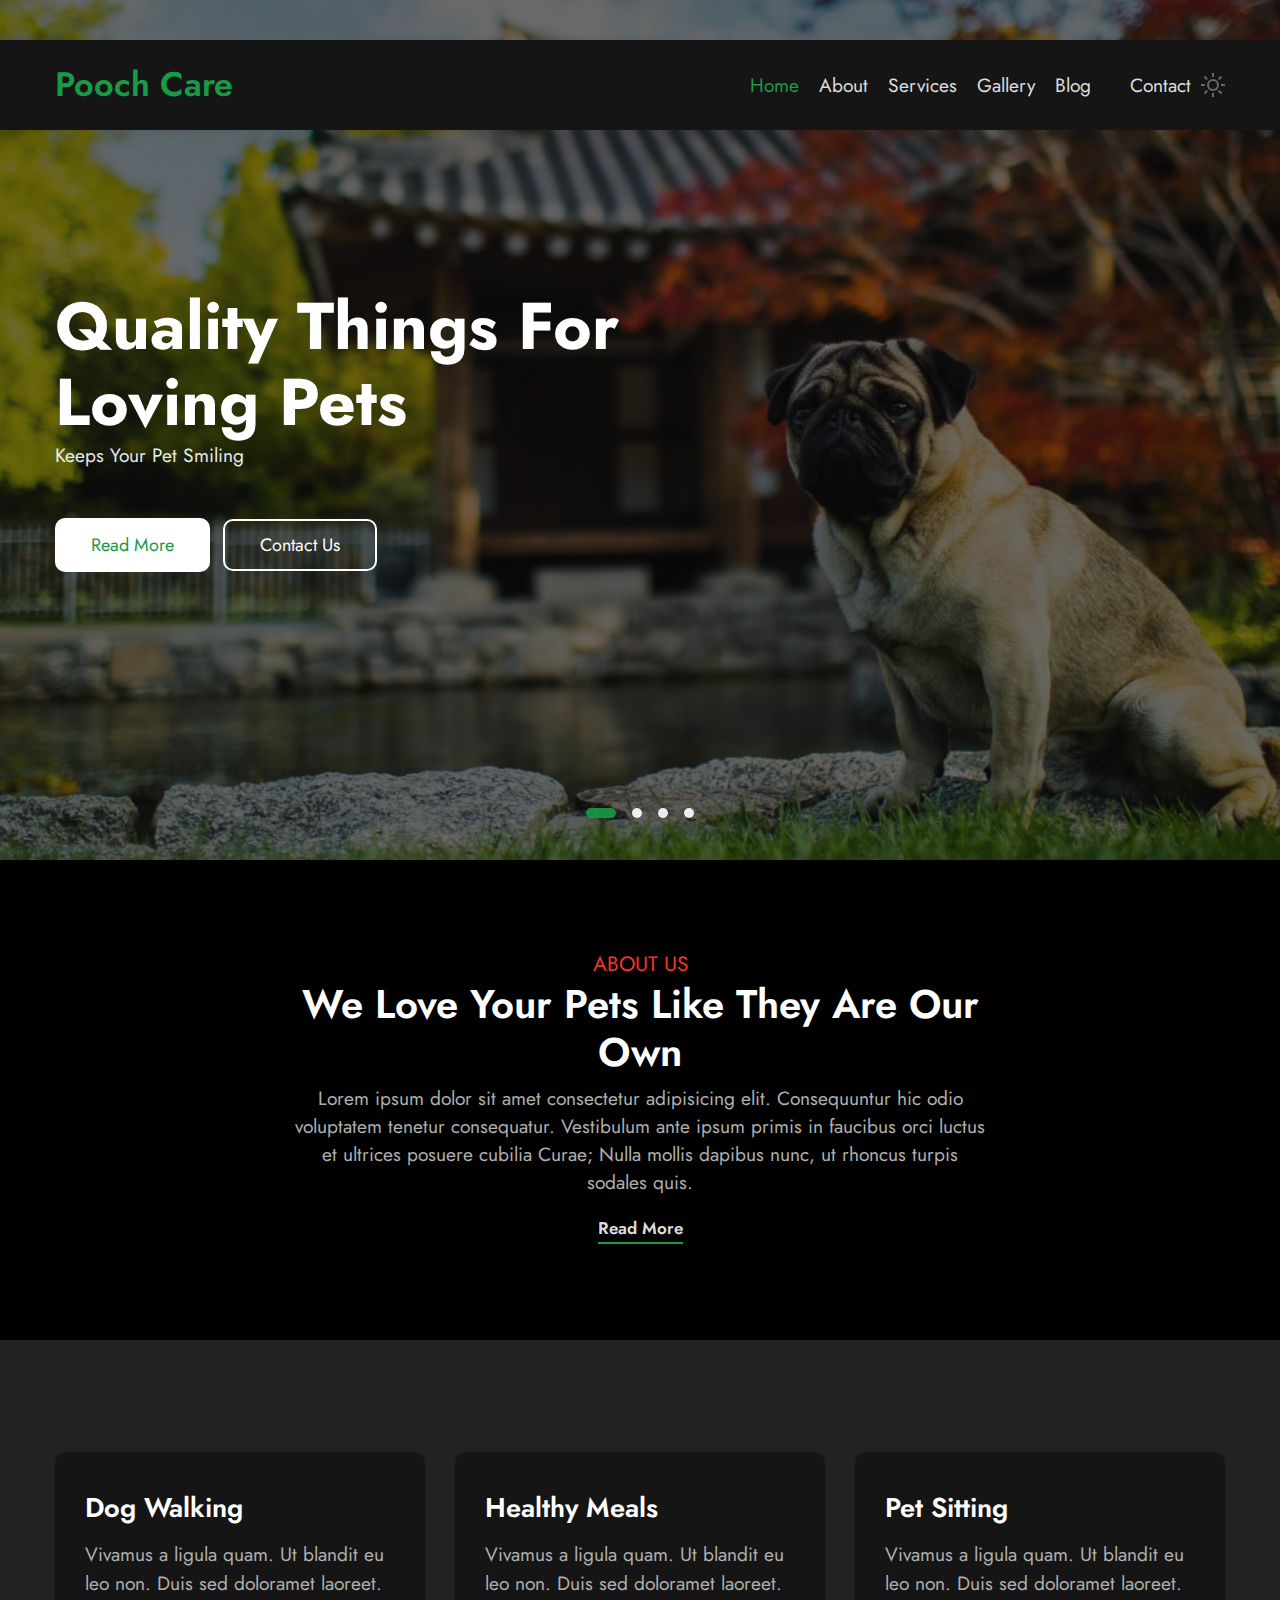
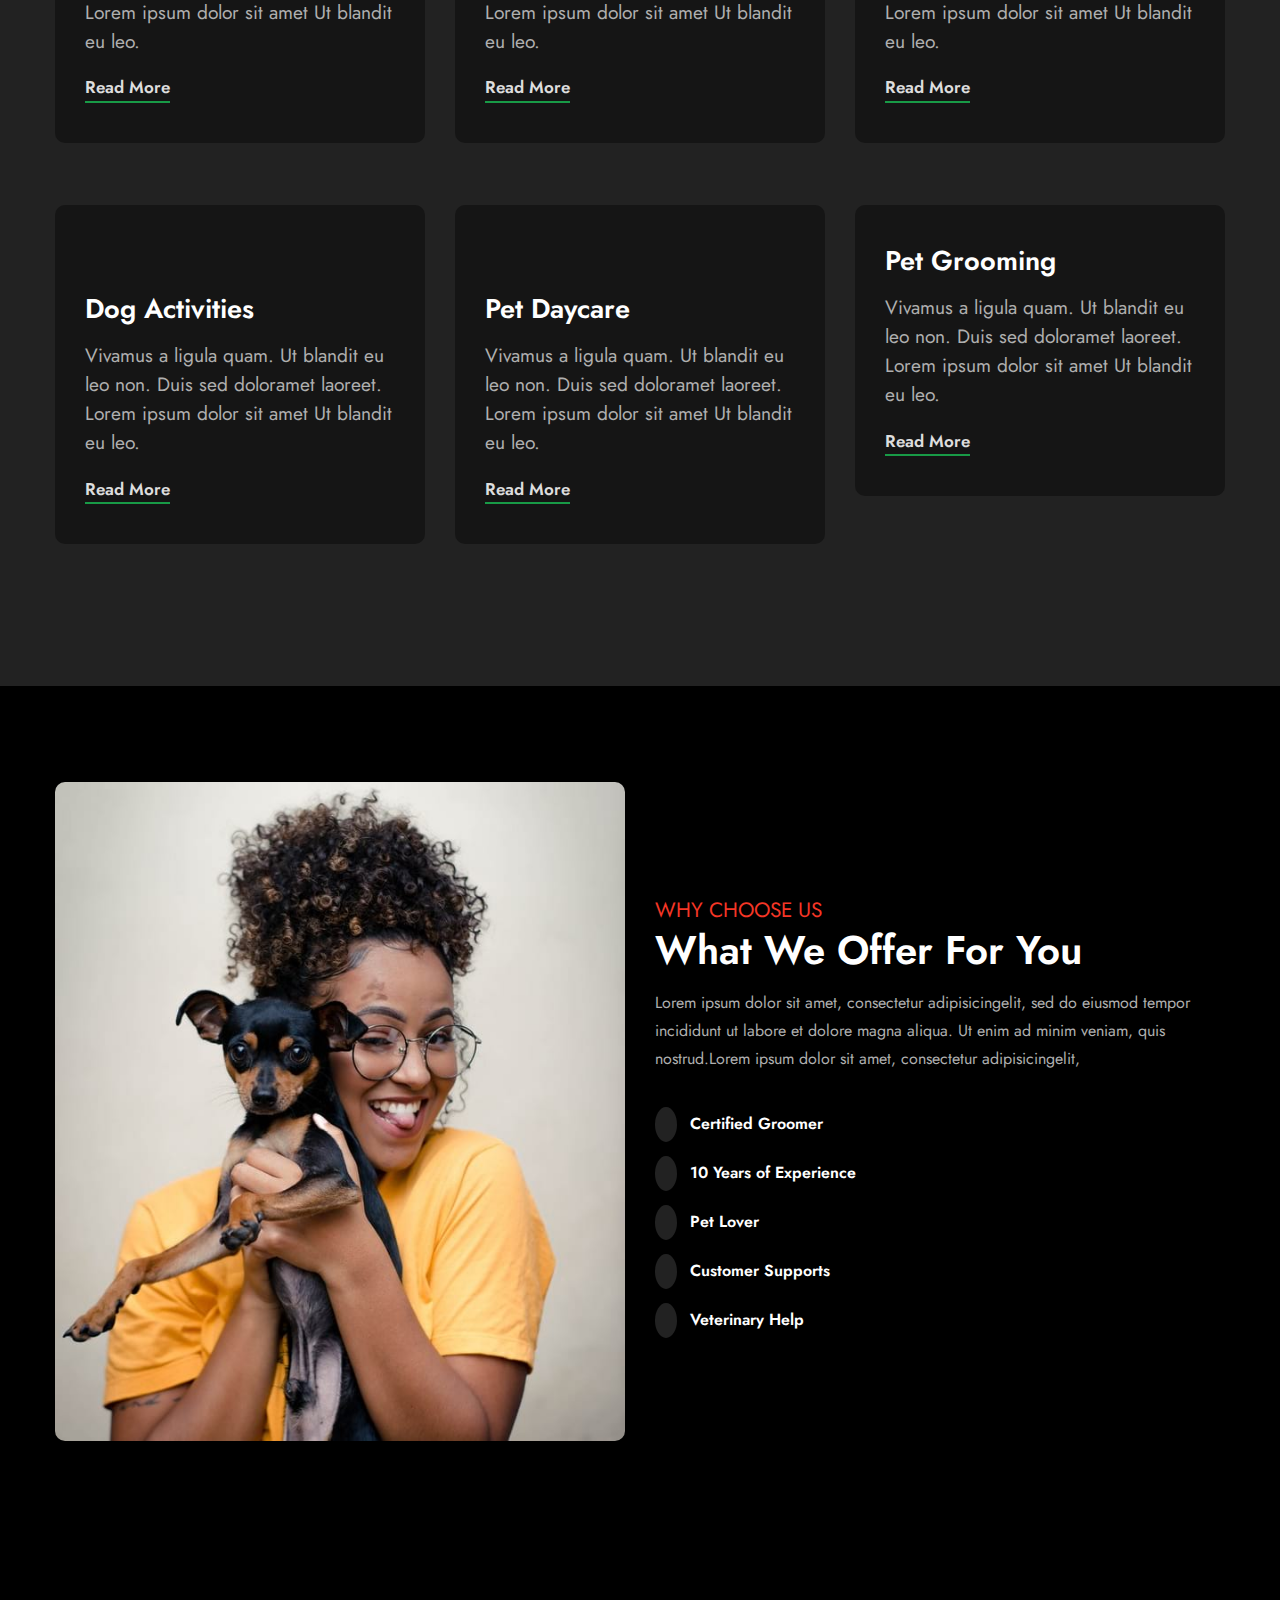
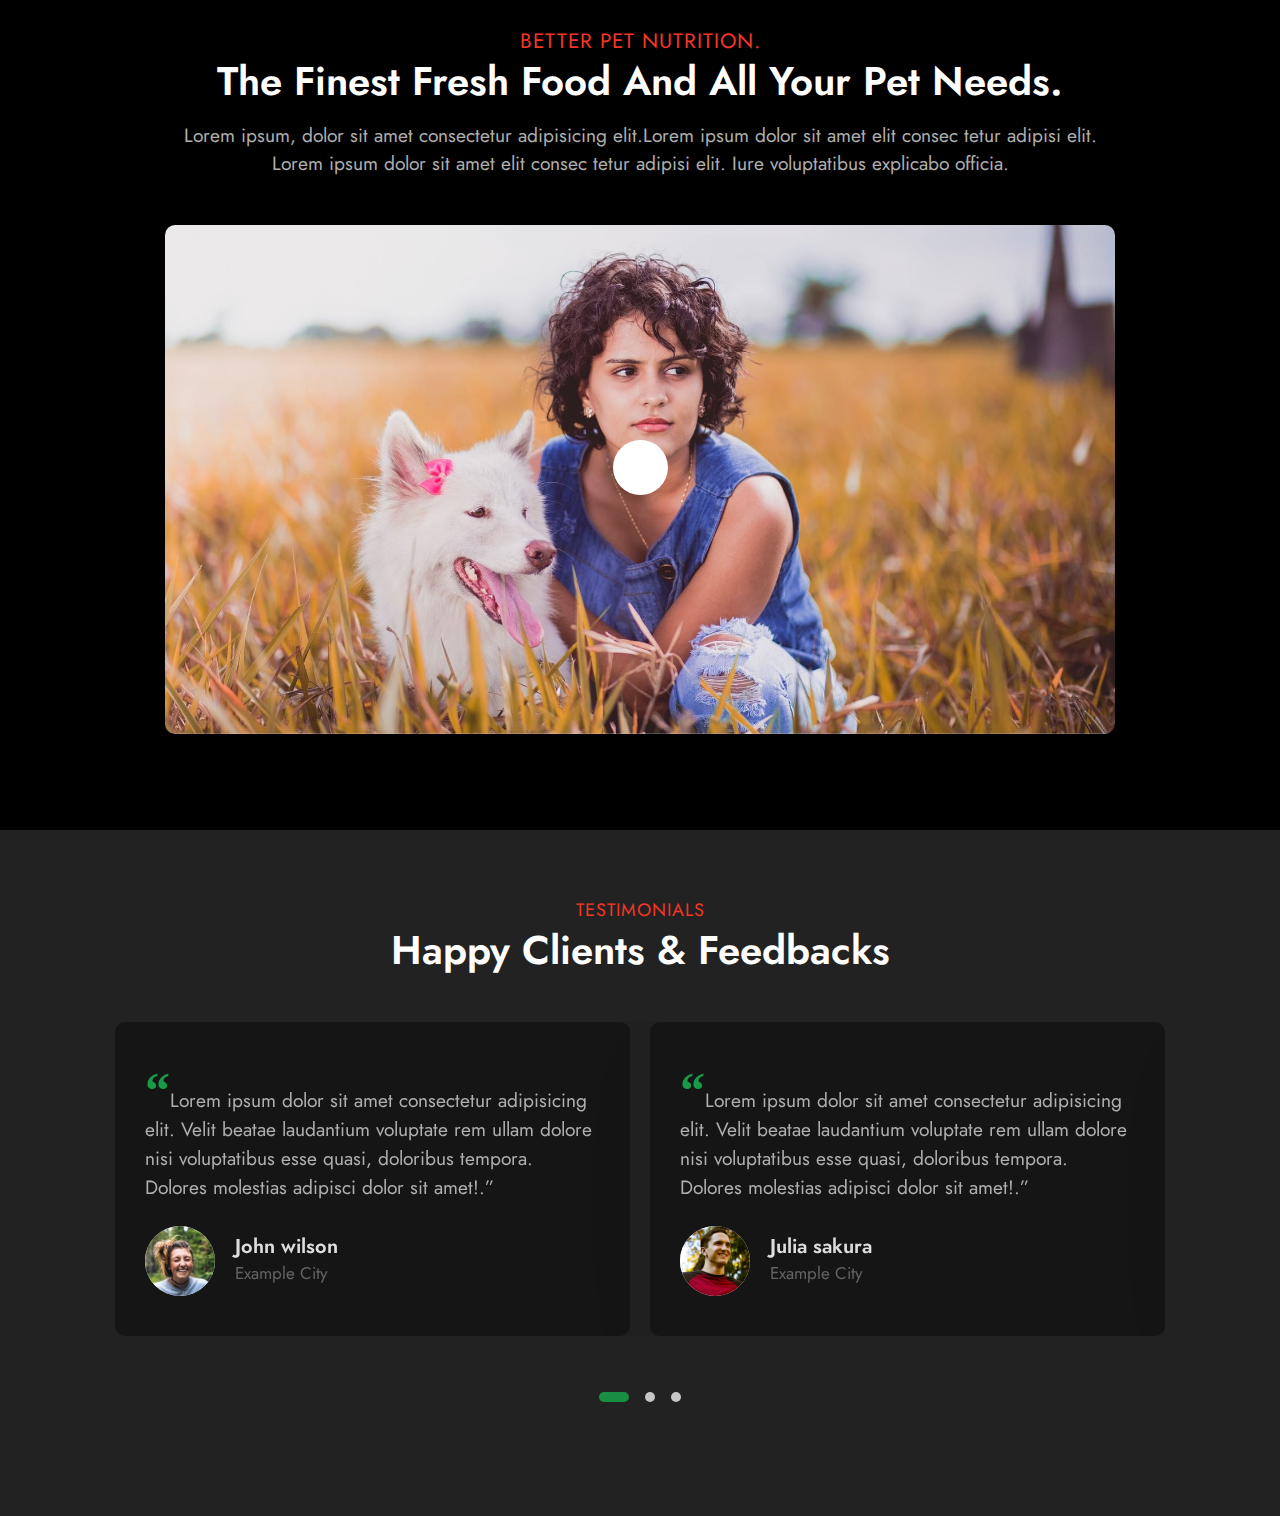
==== commit 36336d2f: "upload section video" ====
--- a/index.html
+++ b/index.html
@@ -293,6 +293,46 @@
     </div>
   </section>
   <!-- End Services -->
+
+  <!-- Video  -->
+  <section class="w3l-index5" id="about">
+    <div class="new-block py-5">
+        <div class="container py-lg-5">
+            <div class="middle-section text-center">
+                <div class="title">
+                  <h6 class="sub-title text-center"> Better pet nutrition.</h6>
+                    <h3 class="hny-title"> The finest fresh food and all your pet needs.</h3>
+                    <p class="mt-3">Lorem ipsum, dolor sit amet consectetur adipisicing elit.Lorem ipsum dolor sit amet elit consec tetur adipisi elit.
+  
+                      Lorem ipsum dolor sit amet elit consec tetur adipisi elit. Iure voluptatibus explicabo
+                        officia.</p>
+                </div>
+                <div class="history-info mt-5">
+                    <div class="position-relative">
+                        <img src="./img/banner2.jpg" class="img-fluid radius-image video-popup-image" alt="video-popup">
+  
+                        <a href="#small-dialog" class="popup-with-zoom-anim play-view text-center position-absolute">
+                            <span class="video-play-icon">
+                                <span class="fa fa-play"></span>
+                            </span>
+                        </a>
+  
+                        <!-- dialog itself, mfp-hide class is required to make dialog hidden -->
+                        <div id="small-dialog" class="zoom-anim-dialog mfp-hide">
+                          <iframe src="https://player.vimeo.com/video/101587706" frameborder="0" allow="autoplay; fullscreen" allowfullscreen=""></iframe>
+                          </div>
+                    </div>
+                </div>
+  
+                <!-- dialog itself, mfp-hide class is required to make dialog hidden -->
+                <div id="small-dialog" class="zoom-anim-dialog mfp-hide">
+                  <iframe src="https://player.vimeo.com/video/101587706" frameborder="0" allow="autoplay; fullscreen" allowfullscreen=""></iframe>
+                </div>
+            </div>
+        </div>
+    </div>
+  </section>
+  <!-- End Video -->
 
   <!-- Testimonials -->
   <section id="clients">
@@ -472,6 +512,44 @@
     })
   </script>
   <!-- //script -->
+  <!-- video popup -->
+<script src="./owl/jquery.magnific-popup.min.js"></script>
+<script>
+  $(document).ready(function () {
+    $('.popup-with-zoom-anim').magnificPopup({
+      type: 'inline',
+
+      fixedContentPos: false,
+      fixedBgPos: true,
+
+      overflowY: 'auto',
+
+      closeBtnInside: true,
+      preloader: false,
+
+      midClick: true,
+      removalDelay: 300,
+      mainClass: 'my-mfp-zoom-in'
+    });
+
+    $('.popup-with-move-anim').magnificPopup({
+      type: 'inline',
+
+      fixedContentPos: false,
+      fixedBgPos: true,
+
+      overflowY: 'auto',
+
+      closeBtnInside: true,
+      preloader: false,
+
+      midClick: true,
+      removalDelay: 300,
+      mainClass: 'my-mfp-slide-bottom'
+    });
+  });
+</script>
+<!-- //video popup -->
   <!-- script for tesimonials carousel slider -->
 <script>
   $(document).ready(function () {
--- a/css/style.css
+++ b/css/style.css
@@ -145,6 +145,11 @@
   border-radius: 50%;
   font-size: 0.8rem;
   padding: 8px;
+}
+
+/* Video */
+.middle-section .mt-3 {
+  color: #afafaf;
 }
 
 /* Testimonials */
@@ -251,7 +256,7 @@
   margin: 5px 2px;
   background: #d8d8d8;
   display: block;
-  -webkit-backface-visibility: visible;
+  /* -webkit-backface-visibility: visible; */
   transition: opacity 0.2s ease;
   border-radius: 25px;
   position: relative;
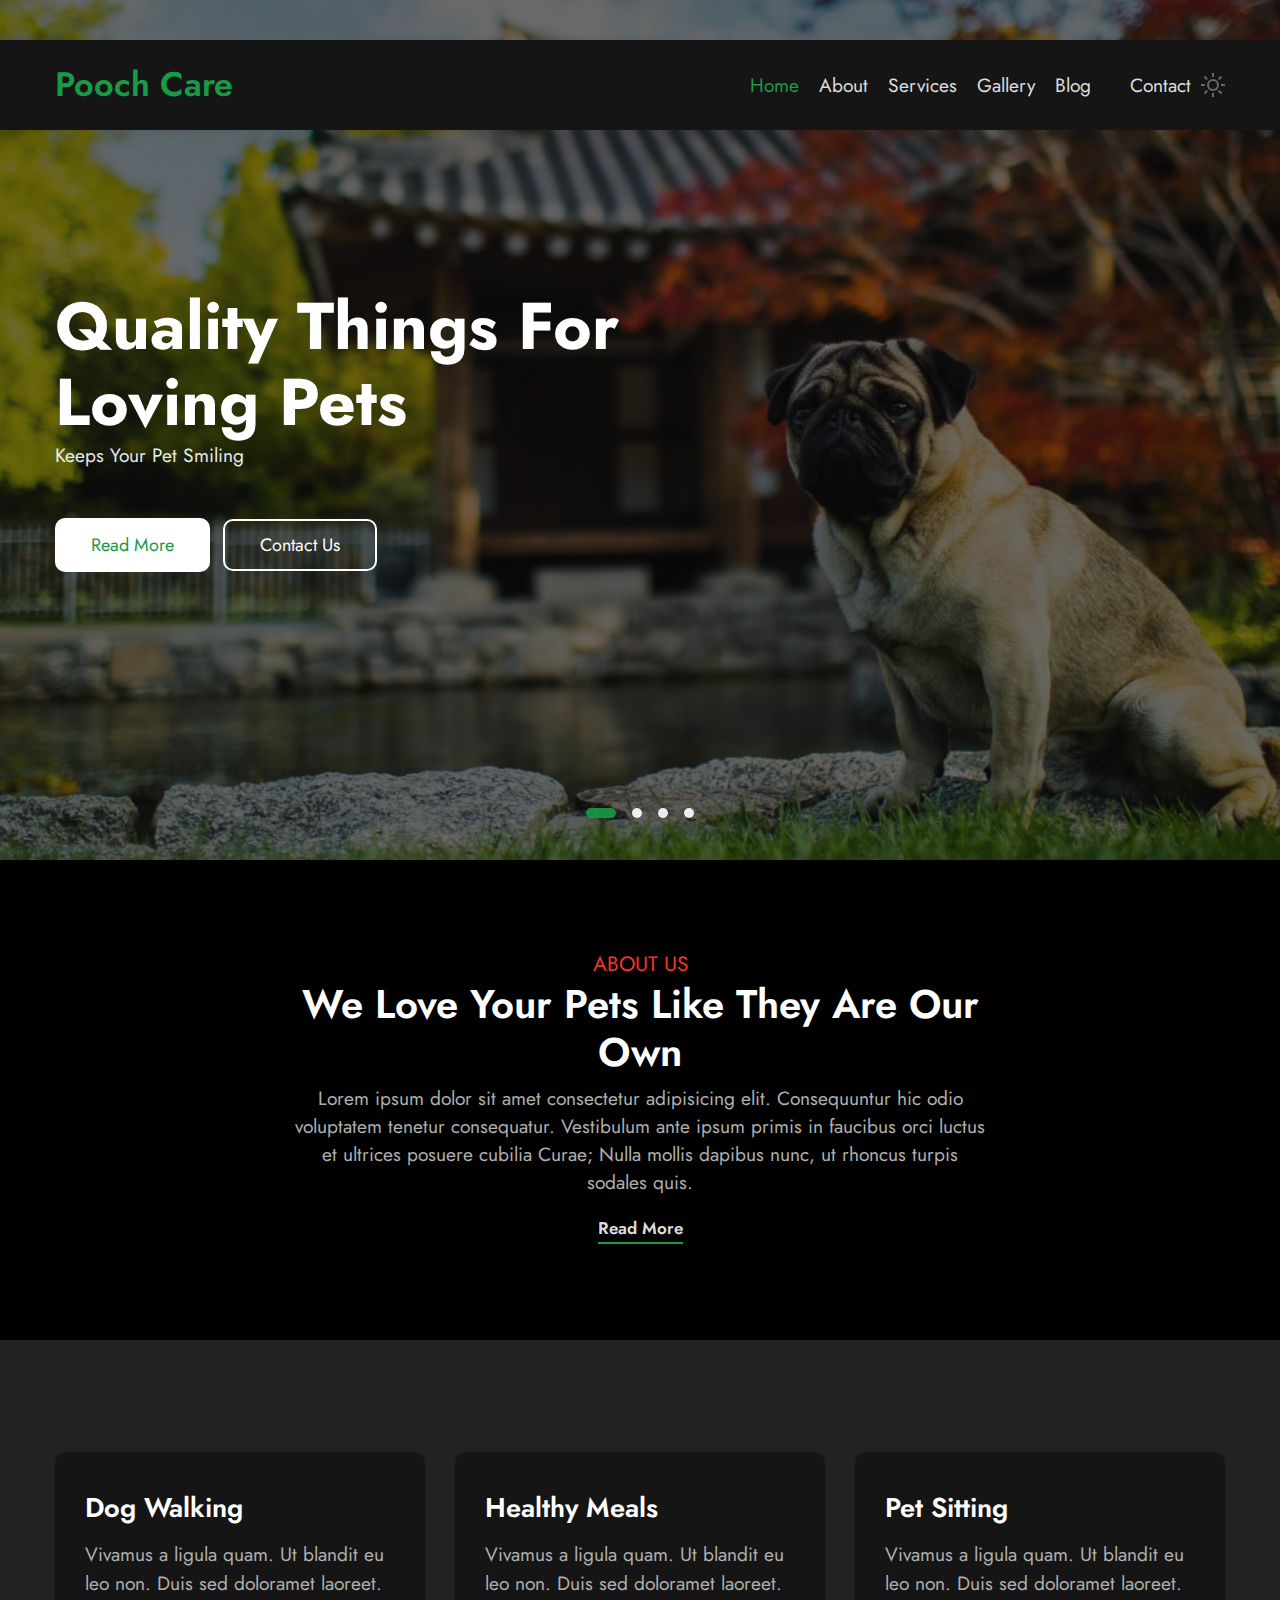
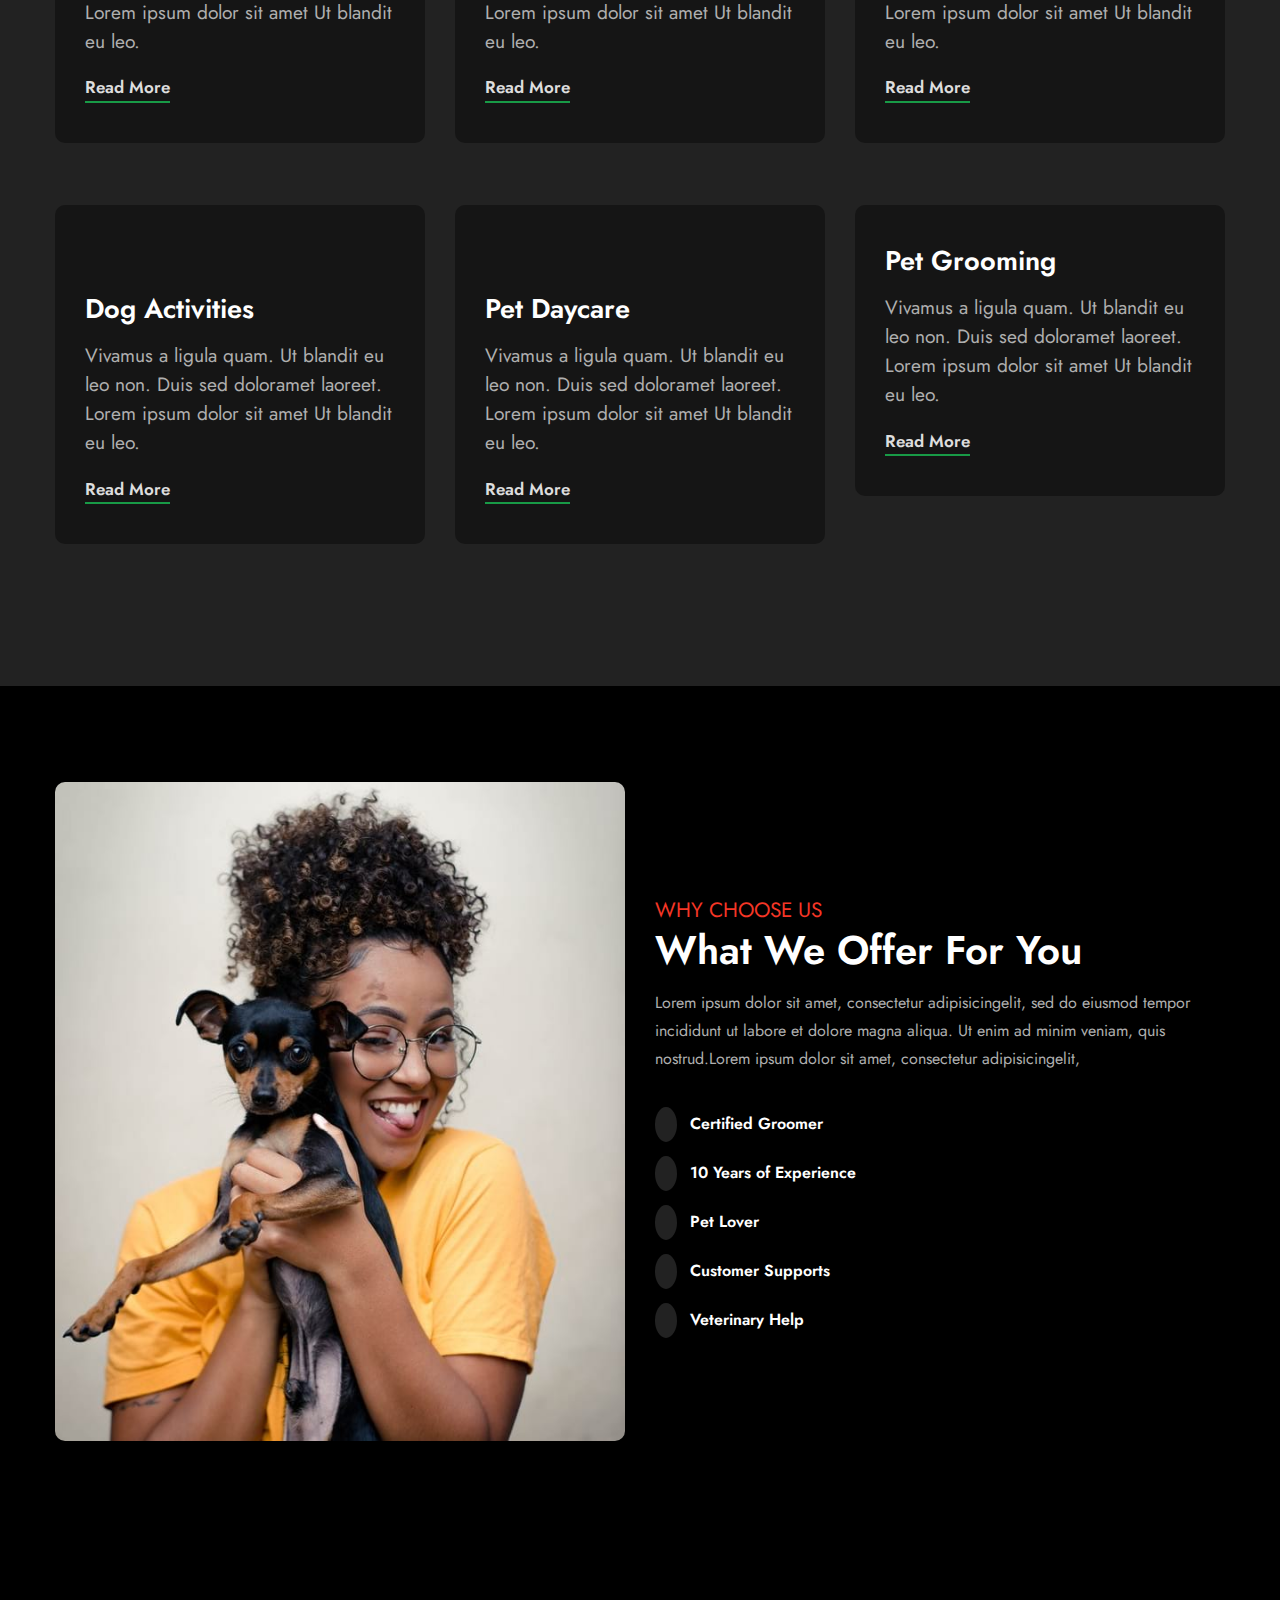
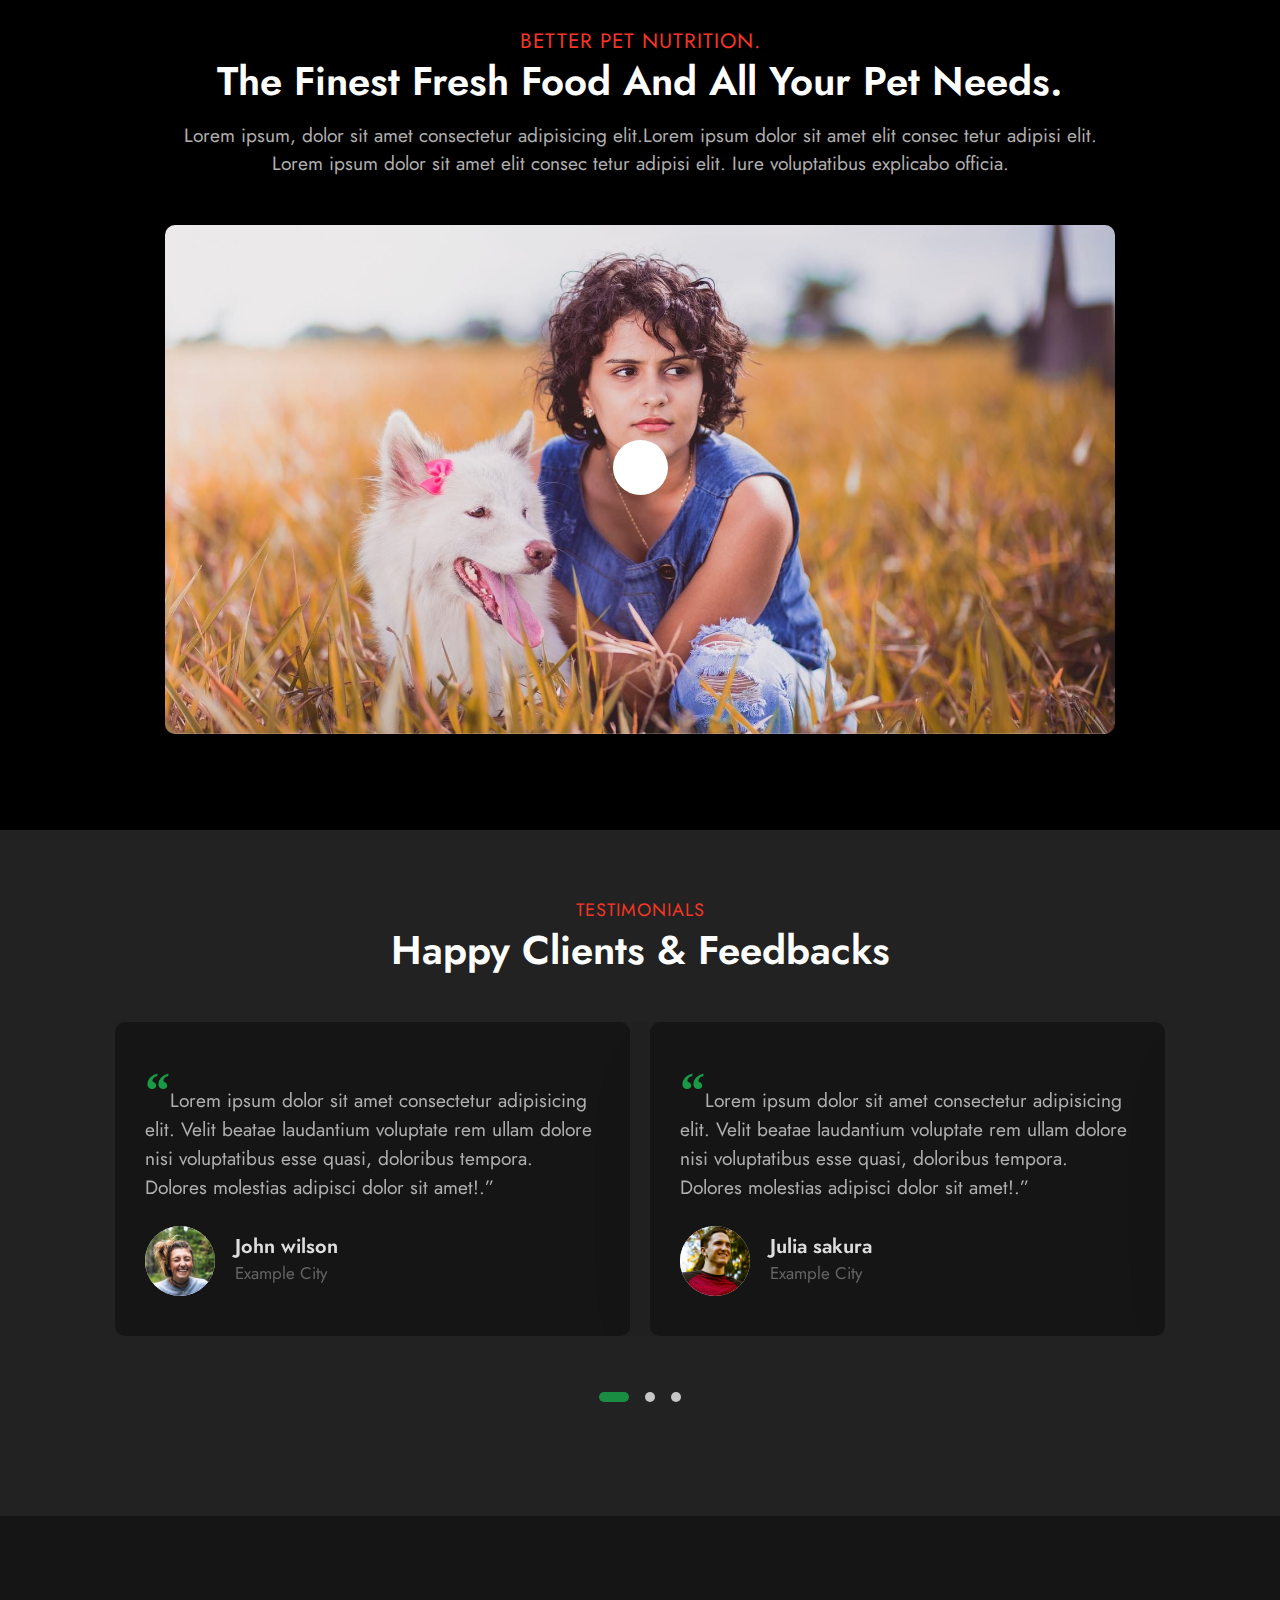
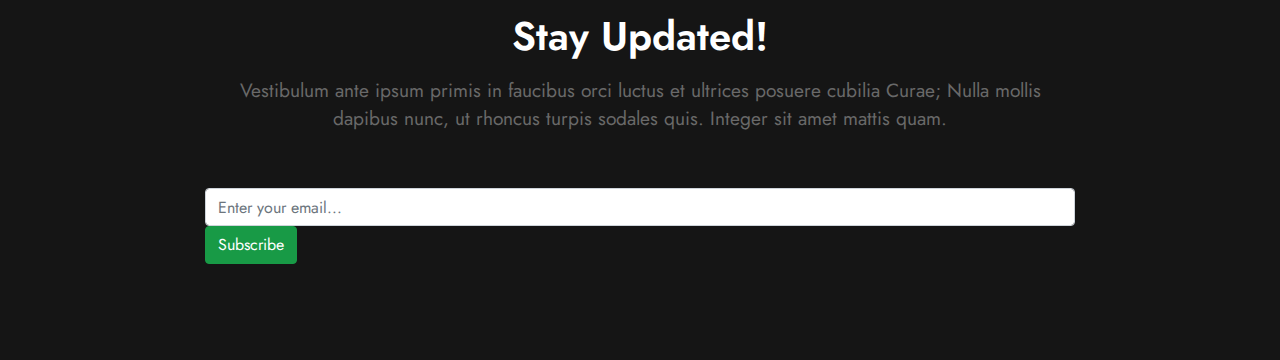
==== commit d98f8c10: "upload bottom section" ====
--- a/index.html
+++ b/index.html
@@ -2,7 +2,7 @@
 <html lang="en">
 
 <head>
-  <title>Title</title>
+  <title>Pooch Care</title>
   <!-- Required meta tags -->
   <meta charset="utf-8" />
   <meta name="viewport" content="width=device-width, initial-scale=1, shrink-to-fit=no" />
@@ -149,15 +149,15 @@
   </section>
   </section>
   <!-- About -->
-  <section class="project py-5" id="about">
+  <section class="project-grids-3 py-5" id="about">
     <div class="about__title container py-md-5 py-3 text-center">
       <div class="title">
-      <h6>ABOUT US</h6>
-      <h3>
-        We Love Your Pets Like They Are Our <br />
-        Own
-      </h3>
-    </div>
+        <h6>ABOUT US</h6>
+        <h3>
+          We Love Your Pets Like They Are Our <br />
+          Own
+        </h3>
+      </div>
       <p>
         Lorem ipsum dolor sit amet consectetur adipisicing elit. Consequuntur
         hic odio <br />
@@ -273,12 +273,12 @@
             <h6>WHY CHOOSE US</h6>
             <h3>What We Offer For You</h3>
           </div>
-            <p>
-              Lorem ipsum dolor sit amet, consectetur adipisicingelit, sed do
-              eiusmod tempor incididunt ut labore et dolore magna aliqua. Ut
-              enim ad minim veniam, quis nostrud.Lorem ipsum dolor sit amet,
-              consectetur adipisicingelit,
-            </p>
+          <p>
+            Lorem ipsum dolor sit amet, consectetur adipisicingelit, sed do
+            eiusmod tempor incididunt ut labore et dolore magna aliqua. Ut
+            enim ad minim veniam, quis nostrud.Lorem ipsum dolor sit amet,
+            consectetur adipisicingelit,
+          </p>
           <ul>
             <li><span class="fa-solid fa-check"></span> Certified Groomer</li>
             <li>
@@ -297,39 +297,42 @@
   <!-- Video  -->
   <section class="w3l-index5" id="about">
     <div class="new-block py-5">
-        <div class="container py-lg-5">
-            <div class="middle-section text-center">
-                <div class="title">
-                  <h6 class="sub-title text-center"> Better pet nutrition.</h6>
-                    <h3 class="hny-title"> The finest fresh food and all your pet needs.</h3>
-                    <p class="mt-3">Lorem ipsum, dolor sit amet consectetur adipisicing elit.Lorem ipsum dolor sit amet elit consec tetur adipisi elit.
-  
-                      Lorem ipsum dolor sit amet elit consec tetur adipisi elit. Iure voluptatibus explicabo
-                        officia.</p>
-                </div>
-                <div class="history-info mt-5">
-                    <div class="position-relative">
-                        <img src="./img/banner2.jpg" class="img-fluid radius-image video-popup-image" alt="video-popup">
-  
-                        <a href="#small-dialog" class="popup-with-zoom-anim play-view text-center position-absolute">
-                            <span class="video-play-icon">
-                                <span class="fa fa-play"></span>
-                            </span>
-                        </a>
-  
-                        <!-- dialog itself, mfp-hide class is required to make dialog hidden -->
-                        <div id="small-dialog" class="zoom-anim-dialog mfp-hide">
-                          <iframe src="https://player.vimeo.com/video/101587706" frameborder="0" allow="autoplay; fullscreen" allowfullscreen=""></iframe>
-                          </div>
-                    </div>
-                </div>
-  
-                <!-- dialog itself, mfp-hide class is required to make dialog hidden -->
-                <div id="small-dialog" class="zoom-anim-dialog mfp-hide">
-                  <iframe src="https://player.vimeo.com/video/101587706" frameborder="0" allow="autoplay; fullscreen" allowfullscreen=""></iframe>
-                </div>
-            </div>
-        </div>
+      <div class="container py-lg-5">
+        <div class="middle-section text-center">
+          <div class="title">
+            <h6 class="sub-title text-center"> Better pet nutrition.</h6>
+            <h3 class="hny-title"> The finest fresh food and all your pet needs.</h3>
+            <p class="mt-3">Lorem ipsum, dolor sit amet consectetur adipisicing elit.Lorem ipsum dolor sit amet elit
+              consec tetur adipisi elit.
+
+              Lorem ipsum dolor sit amet elit consec tetur adipisi elit. Iure voluptatibus explicabo
+              officia.</p>
+          </div>
+          <div class="history-info mt-5">
+            <div class="position-relative">
+              <img src="./img/banner2.jpg" class="img-fluid radius-image video-popup-image" alt="video-popup">
+
+              <a href="#small-dialog" class="popup-with-zoom-anim play-view text-center position-absolute">
+                <span class="video-play-icon">
+                  <span class="fa fa-play"></span>
+                </span>
+              </a>
+
+              <!-- dialog itself, mfp-hide class is required to make dialog hidden -->
+              <div id="small-dialog" class="zoom-anim-dialog mfp-hide">
+                <iframe src="https://player.vimeo.com/video/101587706" frameborder="0" allow="autoplay; fullscreen"
+                  allowfullscreen=""></iframe>
+              </div>
+            </div>
+          </div>
+
+          <!-- dialog itself, mfp-hide class is required to make dialog hidden -->
+          <div id="small-dialog" class="zoom-anim-dialog mfp-hide">
+            <iframe src="https://player.vimeo.com/video/101587706" frameborder="0" allow="autoplay; fullscreen"
+              allowfullscreen=""></iframe>
+          </div>
+        </div>
+      </div>
     </div>
   </section>
   <!-- End Video -->
@@ -338,130 +341,177 @@
   <section id="clients">
     <!-- /grids -->
     <div class="cusrtomer-layout py-5">
-        <div class="container py-lg-4 py-md-3 pb-lg-0">
-            <div class="title text-center mx-auto">
-                <h6 class="sub-title text-center">Testimonials</h6>
-                <h3 class="hny-title mb-md-5 mb-4">Happy Clients & Feedbacks</h3>
-            </div>
-            <!-- /grids -->
-            <div class="testimonial-width">
-                <div id="owl-demo1" class="owl-two owl-carousel owl-theme owl-loaded owl-drag">
-                <div class="owl-stage-outer"><div class="owl-stage" style="transform: translate3d(0px, 0px, 0px); transition: all 1s ease 0s; width: 3210px;"><div class="owl-item active" style="width: 515px; margin-right: 20px;"><div class="item">
-                        <div class="testimonial-content">
-                            <div class="testimonial">
-                                <blockquote>
-                                    <q>Lorem ipsum dolor sit amet consectetur adipisicing elit. Velit beatae laudantium
-                                        voluptate rem ullam dolore nisi voluptatibus esse quasi, doloribus tempora.
-                                        Dolores molestias adipisci dolor sit amet!.</q>
-                                </blockquote>
-                                <div class="testi-des">
-                                    <div class="test-img"><img src="./img/f1.jpg" class="img-fluid" alt="client-img">
-                                    </div>
-                                    <div class="peopl align-self">
-                                        <h3>John wilson</h3>
-                                        <p class="indentity">Example City</p>
-                                    </div>
-                                </div>
-                            </div>
+      <div class="container py-lg-4 py-md-3 pb-lg-0">
+        <div class="title text-center mx-auto">
+          <h6 class="sub-title text-center">Testimonials</h6>
+          <h3 class="hny-title mb-md-5 mb-4">Happy Clients & Feedbacks</h3>
+        </div>
+        <!-- /grids -->
+        <div class="testimonial-width">
+          <div id="owl-demo1" class="owl-two owl-carousel owl-theme owl-loaded owl-drag">
+            <div class="owl-stage-outer">
+              <div class="owl-stage"
+                style="transform: translate3d(0px, 0px, 0px); transition: all 1s ease 0s; width: 3210px;">
+                <div class="owl-item active" style="width: 515px; margin-right: 20px;">
+                  <div class="item">
+                    <div class="testimonial-content">
+                      <div class="testimonial">
+                        <blockquote>
+                          <q>Lorem ipsum dolor sit amet consectetur adipisicing elit. Velit beatae laudantium
+                            voluptate rem ullam dolore nisi voluptatibus esse quasi, doloribus tempora.
+                            Dolores molestias adipisci dolor sit amet!.</q>
+                        </blockquote>
+                        <div class="testi-des">
+                          <div class="test-img"><img src="./img/f1.jpg" class="img-fluid" alt="client-img">
+                          </div>
+                          <div class="peopl align-self">
+                            <h3>John wilson</h3>
+                            <p class="indentity">Example City</p>
+                          </div>
                         </div>
-                    </div></div><div class="owl-item active" style="width: 515px; margin-right: 20px;"><div class="item">
-                        <div class="testimonial-content">
-                            <div class="testimonial">
-                                <blockquote>
-                                    <q>Lorem ipsum dolor sit amet consectetur adipisicing elit. Velit beatae laudantium
-                                        voluptate rem ullam dolore nisi voluptatibus esse quasi, doloribus tempora.
-                                        Dolores molestias adipisci dolor sit amet!.</q>
-                                </blockquote>
-                                <div class="testi-des">
-                                    <div class="test-img"><img src="./img/f2.jpg" class="img-fluid" alt="client-img">
-                                    </div>
-                                    <div class="peopl align-self">
-                                        <h3>Julia sakura</h3>
-                                        <p class="indentity">Example City</p>
-                                    </div>
-                                </div>
-                            </div>
+                      </div>
+                    </div>
+                  </div>
+                </div>
+                <div class="owl-item active" style="width: 515px; margin-right: 20px;">
+                  <div class="item">
+                    <div class="testimonial-content">
+                      <div class="testimonial">
+                        <blockquote>
+                          <q>Lorem ipsum dolor sit amet consectetur adipisicing elit. Velit beatae laudantium
+                            voluptate rem ullam dolore nisi voluptatibus esse quasi, doloribus tempora.
+                            Dolores molestias adipisci dolor sit amet!.</q>
+                        </blockquote>
+                        <div class="testi-des">
+                          <div class="test-img"><img src="./img/f2.jpg" class="img-fluid" alt="client-img">
+                          </div>
+                          <div class="peopl align-self">
+                            <h3>Julia sakura</h3>
+                            <p class="indentity">Example City</p>
+                          </div>
                         </div>
-                    </div></div><div class="owl-item" style="width: 515px; margin-right: 20px;"><div class="item">
-                        <div class="testimonial-content">
-                            <div class="testimonial">
-                                <blockquote>
-                                    <q>Lorem ipsum dolor sit amet consectetur adipisicing elit. Velit beatae laudantium
-                                        voluptate rem ullam dolore nisi voluptatibus esse quasi, doloribus tempora.
-                                        Dolores molestias adipisci dolor sit amet!.</q>
-                                </blockquote>
-                                <div class="testi-des">
-                                    <div class="test-img"><img src="./img/f3.jpg" class="img-fluid" alt="client-img">
-                                    </div>
-                                    <div class="peopl align-self">
-                                        <h3>Roy Linderson</h3>
-                                        <p class="indentity">Example City</p>
-                                    </div>
-                                </div>
-                            </div>
+                      </div>
+                    </div>
+                  </div>
+                </div>
+                <div class="owl-item" style="width: 515px; margin-right: 20px;">
+                  <div class="item">
+                    <div class="testimonial-content">
+                      <div class="testimonial">
+                        <blockquote>
+                          <q>Lorem ipsum dolor sit amet consectetur adipisicing elit. Velit beatae laudantium
+                            voluptate rem ullam dolore nisi voluptatibus esse quasi, doloribus tempora.
+                            Dolores molestias adipisci dolor sit amet!.</q>
+                        </blockquote>
+                        <div class="testi-des">
+                          <div class="test-img"><img src="./img/f3.jpg" class="img-fluid" alt="client-img">
+                          </div>
+                          <div class="peopl align-self">
+                            <h3>Roy Linderson</h3>
+                            <p class="indentity">Example City</p>
+                          </div>
                         </div>
-                    </div></div><div class="owl-item" style="width: 515px; margin-right: 20px;"><div class="item">
-                        <div class="testimonial-content">
-                            <div class="testimonial">
-                                <blockquote>
-                                    <q>Lorem ipsum dolor sit amet consectetur adipisicing elit. Velit beatae laudantium
-                                        voluptate rem ullam dolore nisi voluptatibus esse quasi, doloribus tempora.
-                                        Dolores molestias adipisci dolor sit amet!.</q>
-                                </blockquote>
-                                <div class="testi-des">
-                                    <div class="test-img"><img src="./img/f4.jpg" class="img-fluid" alt="client-img">
-                                    </div>
-                                    <div class="peopl align-self">
-                                        <h3>Mike Thyson</h3>
-                                        <p class="indentity">Example City</p>
-                                    </div>
-                                </div>
-                            </div>
+                      </div>
+                    </div>
+                  </div>
+                </div>
+                <div class="owl-item" style="width: 515px; margin-right: 20px;">
+                  <div class="item">
+                    <div class="testimonial-content">
+                      <div class="testimonial">
+                        <blockquote>
+                          <q>Lorem ipsum dolor sit amet consectetur adipisicing elit. Velit beatae laudantium
+                            voluptate rem ullam dolore nisi voluptatibus esse quasi, doloribus tempora.
+                            Dolores molestias adipisci dolor sit amet!.</q>
+                        </blockquote>
+                        <div class="testi-des">
+                          <div class="test-img"><img src="./img/f4.jpg" class="img-fluid" alt="client-img">
+                          </div>
+                          <div class="peopl align-self">
+                            <h3>Mike Thyson</h3>
+                            <p class="indentity">Example City</p>
+                          </div>
                         </div>
-                    </div></div><div class="owl-item" style="width: 515px; margin-right: 20px;"><div class="item">
-                        <div class="testimonial-content">
-                            <div class="testimonial">
-                                <blockquote>
-                                    <q>Lorem ipsum dolor sit amet consectetur adipisicing elit. Velit beatae laudantium
-                                        voluptate rem ullam dolore nisi voluptatibus esse quasi, doloribus tempora.
-                                        Dolores molestias adipisci dolor sit amet!.</q>
-                                </blockquote>
-                                <div class="testi-des">
-                                    <div class="test-img"><img src="./img/f2.jpg" class="img-fluid" alt="client-img">
-                                    </div>
-                                    <div class="peopl align-self">
-                                        <h3>Laura gill</h3>
-                                        <p class="indentity">Example City</p>
-                                    </div>
-                                </div>
-                            </div>
+                      </div>
+                    </div>
+                  </div>
+                </div>
+                <div class="owl-item" style="width: 515px; margin-right: 20px;">
+                  <div class="item">
+                    <div class="testimonial-content">
+                      <div class="testimonial">
+                        <blockquote>
+                          <q>Lorem ipsum dolor sit amet consectetur adipisicing elit. Velit beatae laudantium
+                            voluptate rem ullam dolore nisi voluptatibus esse quasi, doloribus tempora.
+                            Dolores molestias adipisci dolor sit amet!.</q>
+                        </blockquote>
+                        <div class="testi-des">
+                          <div class="test-img"><img src="./img/f2.jpg" class="img-fluid" alt="client-img">
+                          </div>
+                          <div class="peopl align-self">
+                            <h3>Laura gill</h3>
+                            <p class="indentity">Example City</p>
+                          </div>
                         </div>
-                    </div></div><div class="owl-item" style="width: 515px; margin-right: 20px;"><div class="item">
-                        <div class="testimonial-content">
-                            <div class="testimonial">
-                                <blockquote>
-                                    <q>Lorem ipsum dolor sit amet consectetur adipisicing elit. Velit beatae laudantium
-                                        voluptate rem ullam dolore nisi voluptatibus esse quasi, doloribus tempora.
-                                        Dolores molestias adipisci dolor sit amet!.</q>
-                                </blockquote>
-                                <div class="testi-des">
-                                    <div class="test-img"><img src="./img/f3.jpg" class="img-fluid" alt="client-img">
-                                    </div>
-                                    <div class="peopl align-self">
-                                        <h3>Smith Johnson</h3>
-                                        <p class="indentity">Example City</p>
-                                    </div>
-                                </div>
-                            </div>
+                      </div>
+                    </div>
+                  </div>
+                </div>
+                <div class="owl-item" style="width: 515px; margin-right: 20px;">
+                  <div class="item">
+                    <div class="testimonial-content">
+                      <div class="testimonial">
+                        <blockquote>
+                          <q>Lorem ipsum dolor sit amet consectetur adipisicing elit. Velit beatae laudantium
+                            voluptate rem ullam dolore nisi voluptatibus esse quasi, doloribus tempora.
+                            Dolores molestias adipisci dolor sit amet!.</q>
+                        </blockquote>
+                        <div class="testi-des">
+                          <div class="test-img"><img src="./img/f3.jpg" class="img-fluid" alt="client-img">
+                          </div>
+                          <div class="peopl align-self">
+                            <h3>Smith Johnson</h3>
+                            <p class="indentity">Example City</p>
+                          </div>
                         </div>
-                    </div></div></div></div>
-            </div>
+                      </div>
+                    </div>
+                  </div>
+                </div>
+              </div>
+            </div>
+          </div>
         </div>
         <!-- /grids -->
+      </div>
+      <!-- //grids -->
+  </section>
+  <!-- End Testimonials -->
+
+  <!-- Bottom -->
+  <section class="bottom py-5">
+    <div class="container py-md-4 py-3 text-center">
+      <div class="row my-lg-4 mt-4">
+        <div class="col-lg-9 col-md-10 mx-auto">
+          <div class="subcribe mx-auto">
+            <div class="title">
+              <h3>Stay Updated!</h3>
+              <p class="my-3">Vestibulum ante ipsum primis in faucibus orci luctus et ultrices posuere cubilia Curae;
+                Nulla mollis dapibus nunc, ut rhoncus turpis sodales quis. Integer sit amet mattis quam.</p>
+            </div>
+            <form action="#" method="post" class="subscribe-wthree pt-2 mt-5">
+              <div class="d-md-flex flex-wrap subscribe-wthree-field">
+                <input class="form-control" type="email" placeholder="Enter your email..." name="email" required> 
+                <button class="btn btn-primary" type="submit">Subscribe</button>
+              </div>
+            </form>
+          </div>
+
+        </div>
+      </div>
     </div>
-    <!-- //grids -->
-  </section>
-  <!-- End Testimonials -->
+  </section>
+  <!-- End Bottom -->
 
   <!-- Optional JavaScript -->
   <!-- jQuery first, then Popper.js, then Bootstrap JS -->
@@ -474,10 +524,12 @@
   <script src="https://stackpath.bootstrapcdn.com/bootstrap/4.3.1/js/bootstrap.min.js"
     integrity="sha384-JjSmVgyd0p3pXB1rRibZUAYoIIy6OrQ6VrjIEaFf/nJGzIxFDsf4x0xIM+B07jRM"
     crossorigin="anonymous"></script>
+
   <!-- Template JavaScript -->
   <script src="owl/jquery-3.3.1.min.js"></script>
   <script src="owl/theme-change.js"></script>
   <script src="owl/owl.carousel.js"></script>
+
   <!-- script for banner slider-->
   <script>
     $(document).ready(function () {
@@ -512,71 +564,73 @@
     })
   </script>
   <!-- //script -->
+
   <!-- video popup -->
-<script src="./owl/jquery.magnific-popup.min.js"></script>
-<script>
-  $(document).ready(function () {
-    $('.popup-with-zoom-anim').magnificPopup({
-      type: 'inline',
-
-      fixedContentPos: false,
-      fixedBgPos: true,
-
-      overflowY: 'auto',
-
-      closeBtnInside: true,
-      preloader: false,
-
-      midClick: true,
-      removalDelay: 300,
-      mainClass: 'my-mfp-zoom-in'
+  <script src="./owl/jquery.magnific-popup.min.js"></script>
+  <script>
+    $(document).ready(function () {
+      $('.popup-with-zoom-anim').magnificPopup({
+        type: 'inline',
+
+        fixedContentPos: false,
+        fixedBgPos: true,
+
+        overflowY: 'auto',
+
+        closeBtnInside: true,
+        preloader: false,
+
+        midClick: true,
+        removalDelay: 300,
+        mainClass: 'my-mfp-zoom-in'
+      });
+
+      $('.popup-with-move-anim').magnificPopup({
+        type: 'inline',
+
+        fixedContentPos: false,
+        fixedBgPos: true,
+
+        overflowY: 'auto',
+
+        closeBtnInside: true,
+        preloader: false,
+
+        midClick: true,
+        removalDelay: 300,
+        mainClass: 'my-mfp-slide-bottom'
+      });
     });
-
-    $('.popup-with-move-anim').magnificPopup({
-      type: 'inline',
-
-      fixedContentPos: false,
-      fixedBgPos: true,
-
-      overflowY: 'auto',
-
-      closeBtnInside: true,
-      preloader: false,
-
-      midClick: true,
-      removalDelay: 300,
-      mainClass: 'my-mfp-slide-bottom'
-    });
-  });
-</script>
-<!-- //video popup -->
+  </script>
+  <!-- //video popup -->
+
   <!-- script for tesimonials carousel slider -->
-<script>
-  $(document).ready(function () {
-    $("#owl-demo1").owlCarousel({
-      loop: true,
-      margin: 20,
-      nav: false,
-      responsiveClass: true,
-      responsive: {
-        0: {
-          items: 1,
-          nav: false
-        },
-        736: {
-          items: 1,
-          nav: false
-        },
-        1000: {
-          items: 2,
-          nav: false,
-          loop: false
+  <script>
+    $(document).ready(function () {
+      $("#owl-demo1").owlCarousel({
+        loop: true,
+        margin: 20,
+        nav: false,
+        responsiveClass: true,
+        responsive: {
+          0: {
+            items: 1,
+            nav: false
+          },
+          736: {
+            items: 1,
+            nav: false
+          },
+          1000: {
+            items: 2,
+            nav: false,
+            loop: false
+          }
         }
-      }
+      })
     })
-  })
-</script>
-<!-- //script for tesimonials carousel slider -->
+  </script>
+  <!-- //script for tesimonials carousel slider -->
 </body>
 
 </html>--- a/css/style.css
+++ b/css/style.css
@@ -295,3 +295,8 @@
     display: none;
   }
 }
+
+/* Bottom */
+.bottom {
+  background-color: #151515;
+}
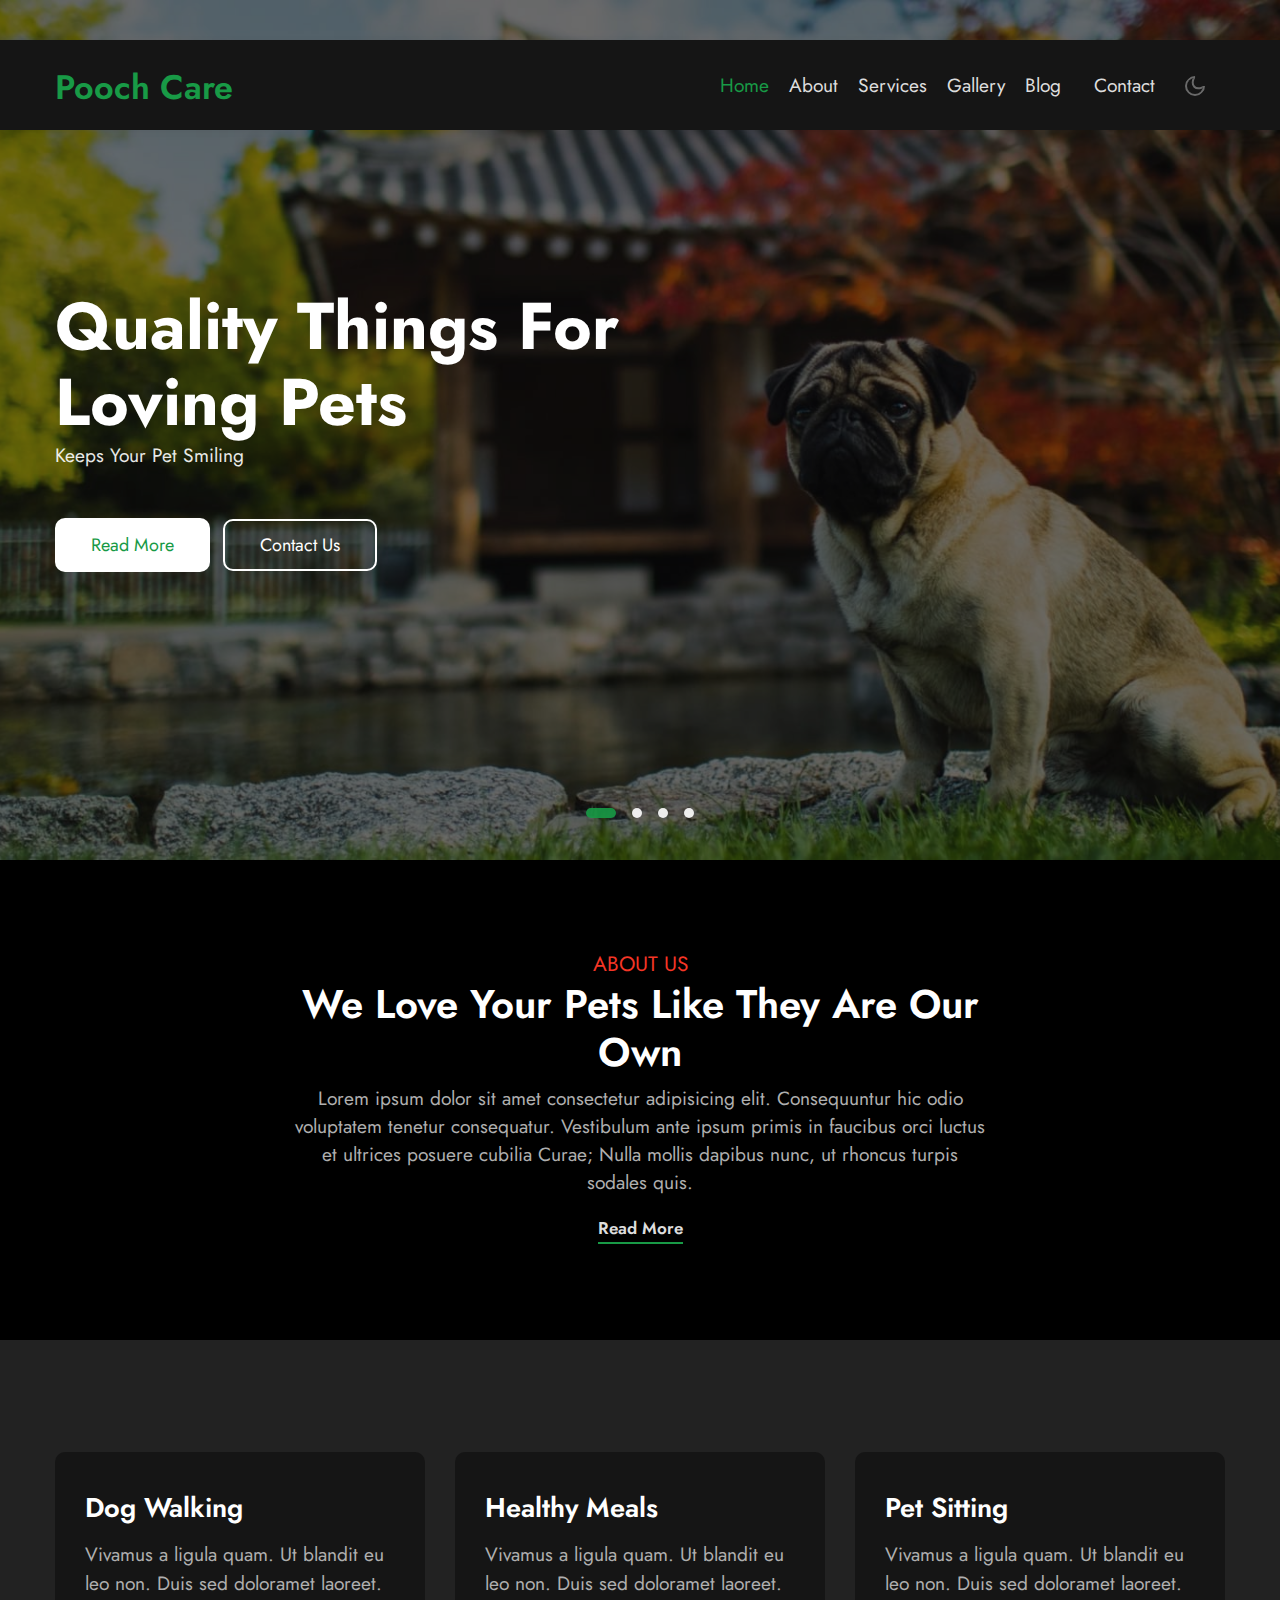
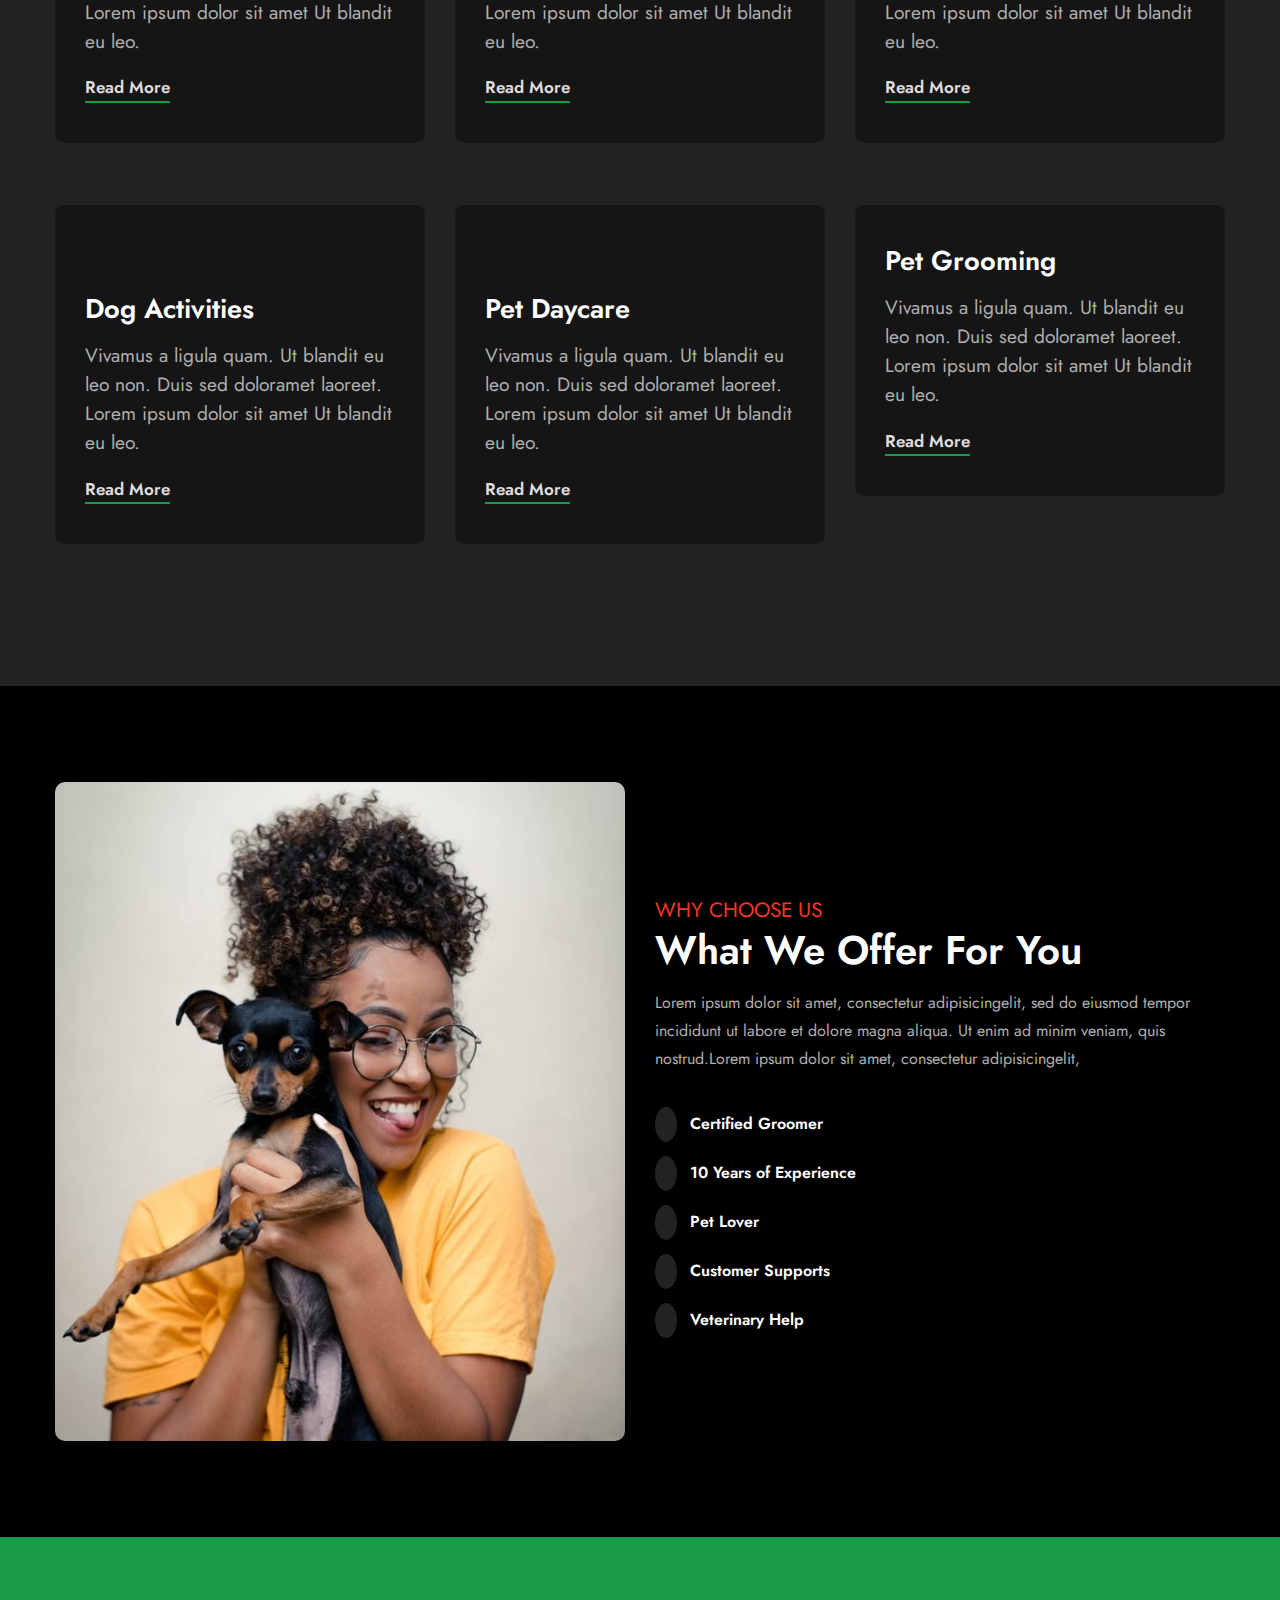
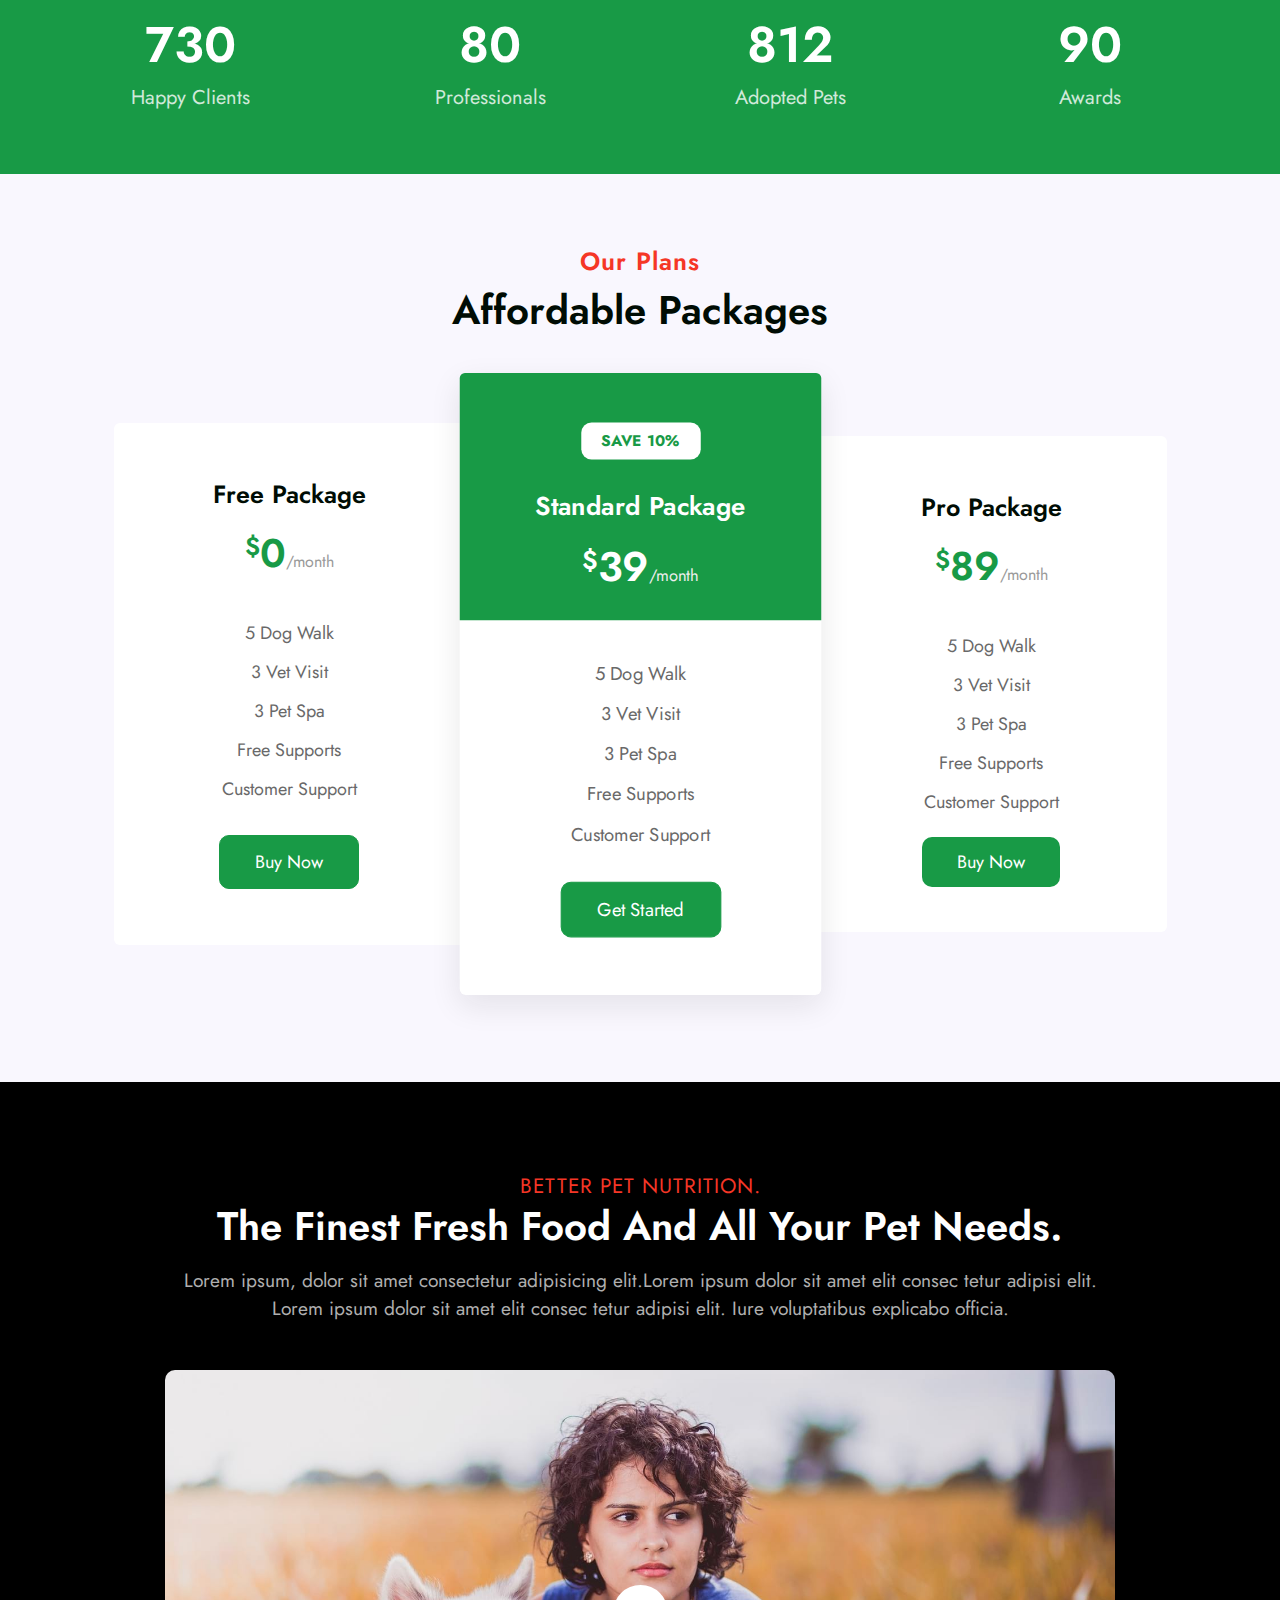
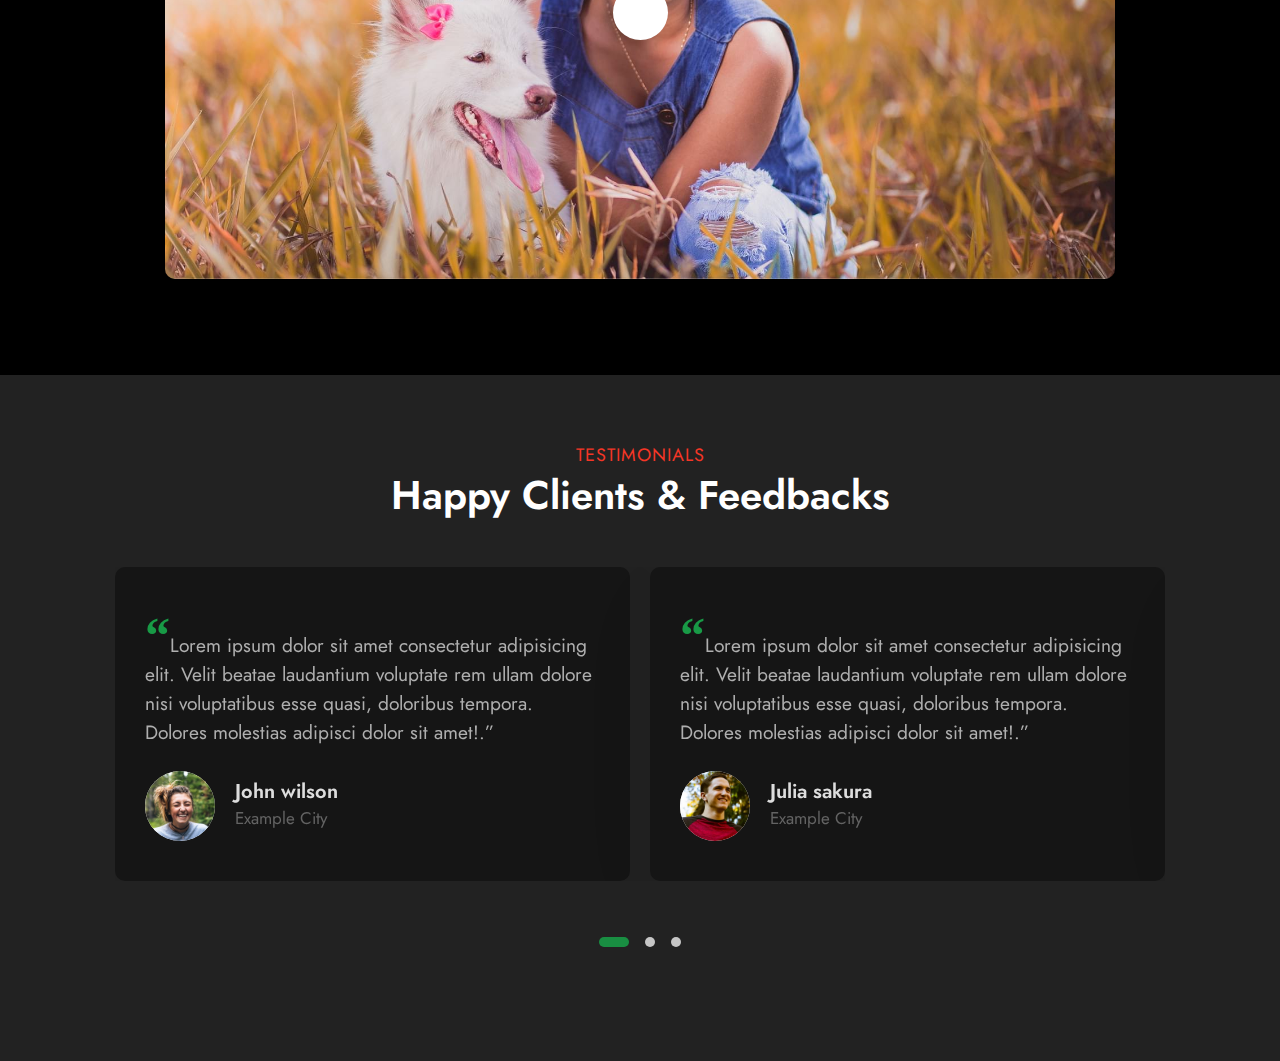
==== commit cfe6f163: "hoaiphuc_counter+pricing" ====
--- a/index.html
+++ b/index.html
@@ -2,7 +2,7 @@
 <html lang="en">
 
 <head>
-  <title>Pooch Care</title>
+  <title>Title</title>
   <!-- Required meta tags -->
   <meta charset="utf-8" />
   <meta name="viewport" content="width=device-width, initial-scale=1, shrink-to-fit=no" />
@@ -28,37 +28,39 @@
 </head>
 
 <body>
-  <header class="fixed-top">
+  <header id="site-header" class="fixed-top">
     <div class="container">
-      <nav class="navbar navbar-expand-lg">
-        <!-- Brand -->
-        <a class="navbar-brand" href="#">Pooch Care
-        </a>
-
-        <!-- Toggler/collapsibe Button -->
-        <button class="navbar-toggler" type="button" data-toggle="collapse" data-target="#collapsibleNavbar">
-          <span class="navbar-toggler-icon"></span>
+      <nav class="navbar navbar-expand-lg stroke">
+        <h1><a class="navbar-brand" href="index.html">
+            Pooch Care
+          </a></h1>
+        <button class="navbar-toggler  collapsed bg-gradient" type="button" data-toggle="collapse"
+          data-target="#navbarTogglerDemo02" aria-controls="navbarTogglerDemo02" aria-expanded="false"
+          aria-label="Toggle navigation">
+          <span class="navbar-toggler-icon fa icon-expand fa-bars"></span>
+          <span class="navbar-toggler-icon fa icon-close fa-times"></span>
+          </span>
         </button>
 
-        <!-- Navbar links -->
-        <div class="collapse navbar-collapse" id="collapsibleNavbar">
+        <div class="collapse navbar-collapse" id="navbarTogglerDemo02">
           <ul class="navbar-nav ml-auto">
             <li class="nav-item active">
-              <a class="nav-link" href="#">Home</a>
+              <a class="nav-link" href="index.html">Home <span class="sr-only">(current)</span></a>
             </li>
             <li class="nav-item">
-              <a class="nav-link" href="#">About</a>
+              <a class="nav-link" href="about.html">About</a>
             </li>
             <li class="nav-item">
-              <a class="nav-link" href="#">Services</a>
+              <a class="nav-link" href="services.html">Services</a>
             </li>
             <li class="nav-item">
-              <a class="nav-link" href="#">Gallery
-              </a>
+              <a class="nav-link" href="gallery.html">Gallery</a>
             </li>
             <li class="nav-item dropdown">
               <a class="nav-link dropdown-toggle" href="#" id="navbarDropdown1" role="button" data-toggle="dropdown"
-                aria-haspopup="true" aria-expanded="false">Blog <span class="fa fa-angle-down"></span></a>
+                aria-haspopup="true" aria-expanded="false">
+                Blog<span class="fa fa-angle-down"></span>
+              </a>
               <div class="dropdown-menu" aria-labelledby="navbarDropdown1">
                 <a class="dropdown-item" href="blog.html">Blog Posts</a>
                 <a class="dropdown-item" href="blog-single.html">Blog single</a>
@@ -66,12 +68,23 @@
               </div>
             </li>
             <li class="nav-item">
-              <a class="nav-link" href="#">
-                Contact</a>
+              <a class="nav-link" href="contact.html">Contact</a>
             </li>
           </ul>
         </div>
-        <i class="gg-sun"></i>
+        <div class="mobile-position">
+          <nav class="navigation">
+            <div class="theme-switch-wrapper">
+              <label class="theme-switch" for="checkbox">
+                <input type="checkbox" id="checkbox">
+                <div class="mode-container">
+                  <i class="gg-sun"></i>
+                  <i class="gg-moon"></i>
+                </div>
+              </label>
+            </div>
+          </nav>
+        </div>
       </nav>
     </div>
   </header>
@@ -149,7 +162,7 @@
   </section>
   </section>
   <!-- About -->
-  <section class="project-grids-3 py-5" id="about">
+  <section class="project py-5" id="about">
     <div class="about__title container py-md-5 py-3 text-center">
       <div class="title">
         <h6>ABOUT US</h6>
@@ -293,7 +306,144 @@
     </div>
   </section>
   <!-- End Services -->
-
+  <section class="w3l-stats py-5" id="stats">
+    <div class="gallery-inner container py-lg-0 py-3">
+      <div class="row stats-con pb-lg-3">
+        <div class="col-lg-3 col-6 stats_info counter_grid">
+          <p class="counter">730</p>
+          <h4>Happy Clients</h4>
+        </div>
+        <div class="col-lg-3 col-6 stats_info counter_grid1">
+          <p class="counter">80</p>
+          <h4>Professionals</h4>
+        </div>
+        <div class="col-lg-3 col-6 stats_info counter_grid mt-lg-0 mt-5">
+          <p class="counter">812</p>
+          <h4>Adopted Pets</h4>
+        </div>
+        <div class="col-lg-3 col-6 stats_info counter_grid2 mt-lg-0 mt-5">
+          <p class="counter">90</p>
+          <h4>Awards</h4>
+        </div>
+      </div>
+    </div>
+  </section>
+  <!-- //stats -->
+  <!-- pricing plans -->
+  <section class="w3l-pricing-7-main py-5" id="pricing">
+    <div class="pricing-7-sec pt-lg-4 pt-md-3 pb-lg-5 pb-md-4">
+      <div class="container pricing-grid">
+        <div class="heading text-center mx-auto">
+          <h6 class="sub-title">Our Plans</h6>
+          <h3 class="hny-title mb-5">Affordable Packages</h3>
+        </div>
+        <div class="pricing-sec-7">
+
+          <div class="pricing-gd-left pric-7-1">
+            <div class="w3l-pricing-7">
+              <div class="w3l-pricing-7-top">
+                <h6 class="one-light">Free Package</h6>
+
+                <h4><label>$</label>0<span>/month</span></h4>
+              </div>
+              <div class="w3l-pricing-7-bottom">
+                <div class="w3l-pricing-7-bottom-bottom">
+                  <ul class="links">
+                    <li>
+                      <p class="lists">5 Dog Walk </p>
+                    </li>
+                    <li>
+                      <p class="lists line-through">3 Vet Visit </p>
+                    </li>
+                    <li>
+                      <p class="lists line-through">3 Pet Spa</p>
+                    </li>
+                    <li>
+                      <p class="lists line-through">Free Supports</p>
+                    </li>
+                    <li>
+                      <p class="lists line-through">Customer Support</p>
+                    </li>
+
+                  </ul>
+                </div>
+                <div class="buy-button">
+                  <a class="popup btn btn-style btn-primary" href="#buy">Buy Now</a>
+                </div>
+              </div>
+            </div>
+          </div>
+          <div class="pricing-gd-left pric-7 active">
+            <div class="w3l-pricing-7">
+              <div class="w3l-pricing-7-top">
+                <h5>Save 10% </h5>
+                <h6>Standard Package</h6>
+
+                <h4><label>$</label>39<span>/month</span></h4>
+              </div>
+              <div class="w3l-pricing-7-bottom">
+                <div class="w3l-pricing-7-bottom-bottom">
+                  <ul class="links">
+                    <li>
+                      <p class="lists">5 Dog Walk </p>
+                    </li>
+                    <li>
+                      <p class="lists line-through">3 Vet Visit </p>
+                    </li>
+                    <li>
+                      <p class="lists line-through">3 Pet Spa</p>
+                    </li>
+                    <li>
+                      <p class="lists line-through">Free Supports</p>
+                    </li>
+                    <li>
+                      <p class="lists line-through">Customer Support</p>
+                    </li>
+                  </ul>
+                </div>
+                <div class="buy-button">
+                  <a class="popup btn btn-style btn-primary" href="#buy">Get Started</a>
+                </div>
+              </div>
+            </div>
+          </div>
+          <div class="pricing-gd-left pric-7-2">
+            <div class="w3l-pricing-7">
+              <div class="w3l-pricing-7-top">
+                <h6 class="one-light">Pro Package</h6>
+
+                <h4><label>$</label>89<span>/month</span></h4>
+              </div>
+              <div class="w3l-pricing-7-bottom">
+                <div class="w3l-pricing-7-bottom-bottom">
+                  <ul class="links">
+                    <li>
+                      <p class="lists">5 Dog Walk </p>
+                    </li>
+                    <li>
+                      <p class="lists line-through">3 Vet Visit </p>
+                    </li>
+                    <li>
+                      <p class="lists line-through">3 Pet Spa</p>
+                    </li>
+                    <li>
+                      <p class="lists line-through">Free Supports</p>
+                    </li>
+                    <li>
+                      <p class="lists line-through">Customer Support</p>
+                    </li>
+                  </ul>
+                </div>
+                <div class="buy-button">
+                  <a class="popup btn-style btn-primary" href="#buy">Buy Now</a>
+                </div>
+              </div>
+            </div>
+          </div>
+        </div>
+      </div>
+    </div>
+  </section>
   <!-- Video  -->
   <section class="w3l-index5" id="about">
     <div class="new-block py-5">
@@ -488,31 +638,6 @@
   </section>
   <!-- End Testimonials -->
 
-  <!-- Bottom -->
-  <section class="bottom py-5">
-    <div class="container py-md-4 py-3 text-center">
-      <div class="row my-lg-4 mt-4">
-        <div class="col-lg-9 col-md-10 mx-auto">
-          <div class="subcribe mx-auto">
-            <div class="title">
-              <h3>Stay Updated!</h3>
-              <p class="my-3">Vestibulum ante ipsum primis in faucibus orci luctus et ultrices posuere cubilia Curae;
-                Nulla mollis dapibus nunc, ut rhoncus turpis sodales quis. Integer sit amet mattis quam.</p>
-            </div>
-            <form action="#" method="post" class="subscribe-wthree pt-2 mt-5">
-              <div class="d-md-flex flex-wrap subscribe-wthree-field">
-                <input class="form-control" type="email" placeholder="Enter your email..." name="email" required> 
-                <button class="btn btn-primary" type="submit">Subscribe</button>
-              </div>
-            </form>
-          </div>
-
-        </div>
-      </div>
-    </div>
-  </section>
-  <!-- End Bottom -->
-
   <!-- Optional JavaScript -->
   <!-- jQuery first, then Popper.js, then Bootstrap JS -->
   <script src="https://code.jquery.com/jquery-3.3.1.slim.min.js"
@@ -524,12 +649,10 @@
   <script src="https://stackpath.bootstrapcdn.com/bootstrap/4.3.1/js/bootstrap.min.js"
     integrity="sha384-JjSmVgyd0p3pXB1rRibZUAYoIIy6OrQ6VrjIEaFf/nJGzIxFDsf4x0xIM+B07jRM"
     crossorigin="anonymous"></script>
-
   <!-- Template JavaScript -->
   <script src="owl/jquery-3.3.1.min.js"></script>
   <script src="owl/theme-change.js"></script>
   <script src="owl/owl.carousel.js"></script>
-
   <!-- script for banner slider-->
   <script>
     $(document).ready(function () {
@@ -564,7 +687,6 @@
     })
   </script>
   <!-- //script -->
-
   <!-- video popup -->
   <script src="./owl/jquery.magnific-popup.min.js"></script>
   <script>
@@ -603,7 +725,6 @@
     });
   </script>
   <!-- //video popup -->
-
   <!-- script for tesimonials carousel slider -->
   <script>
     $(document).ready(function () {
@@ -631,6 +752,11 @@
     })
   </script>
   <!-- //script for tesimonials carousel slider -->
+  <script src="./countup/jquery.waypoints.min.js"></script>
+  <script src="./countup/jquery.countup.js"></script>
+  <script>
+    $('.counter').countUp();
+  </script>
 </body>
 
 </html>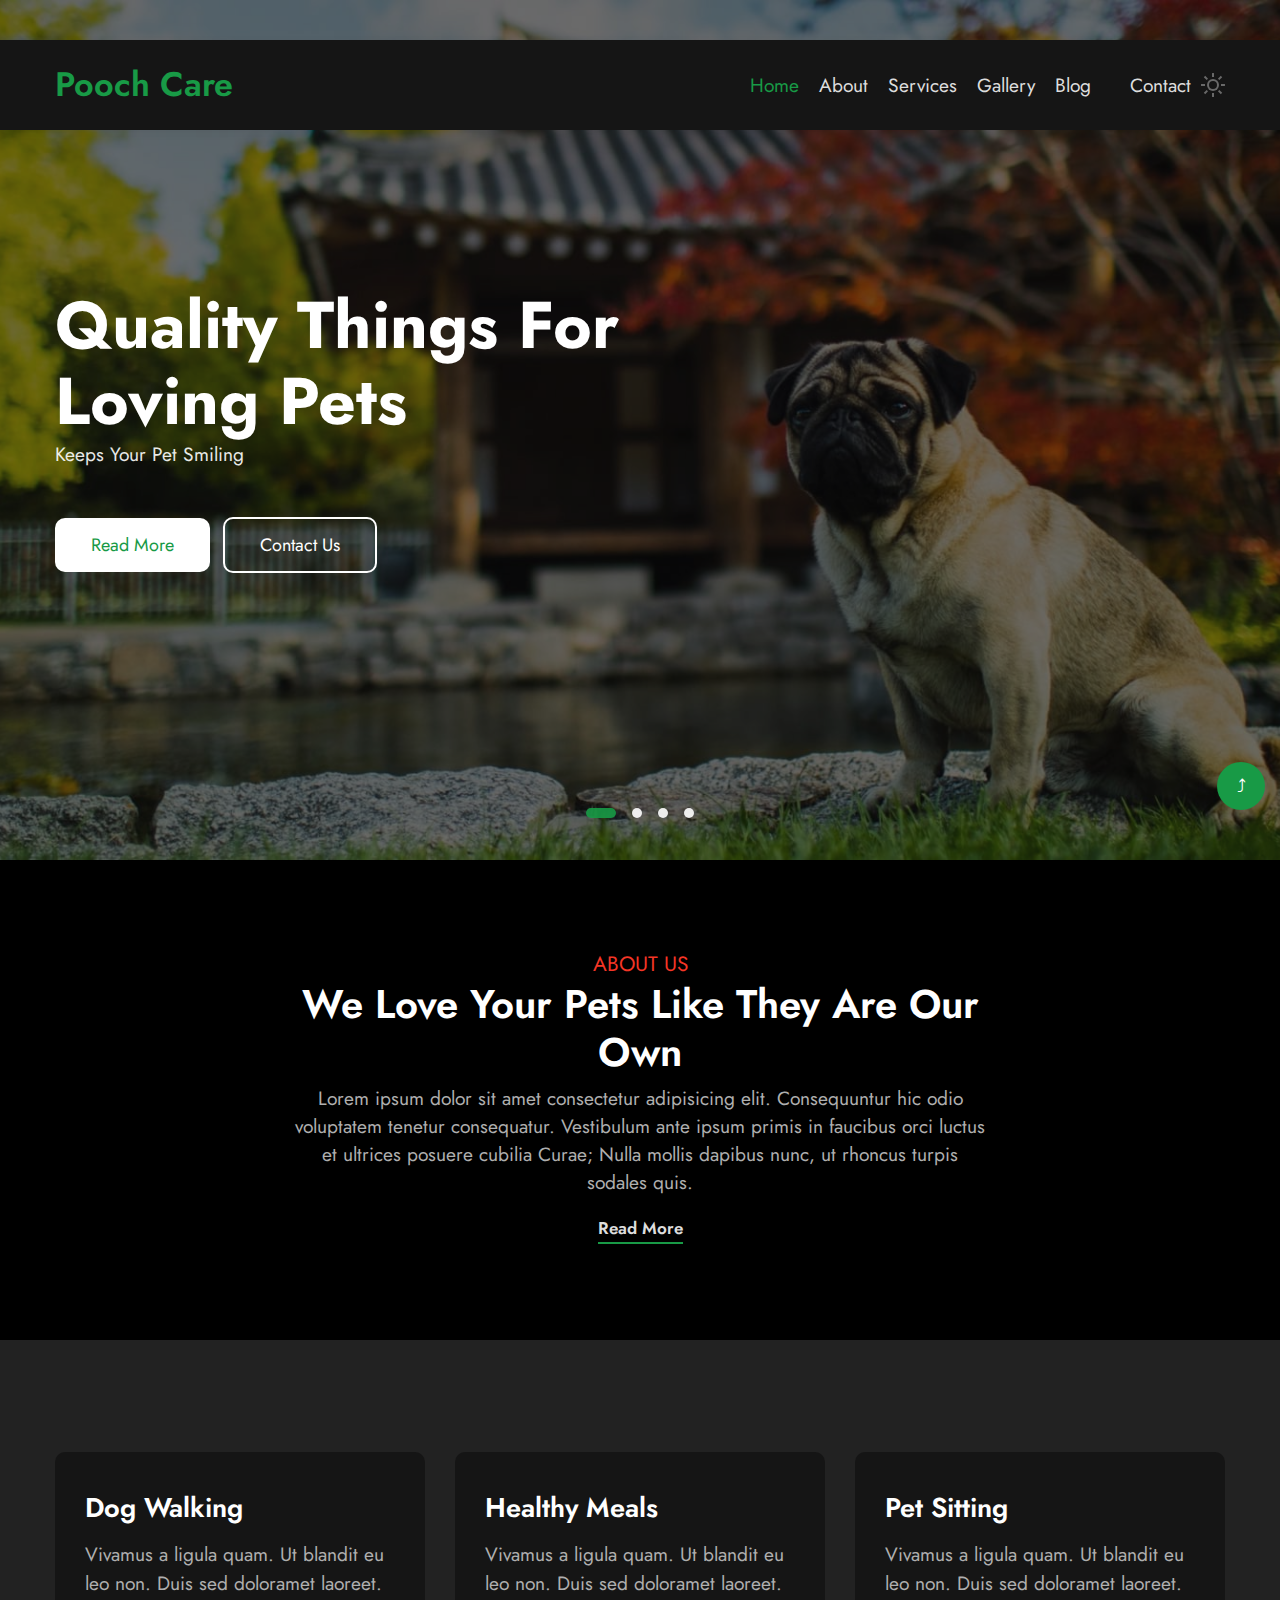
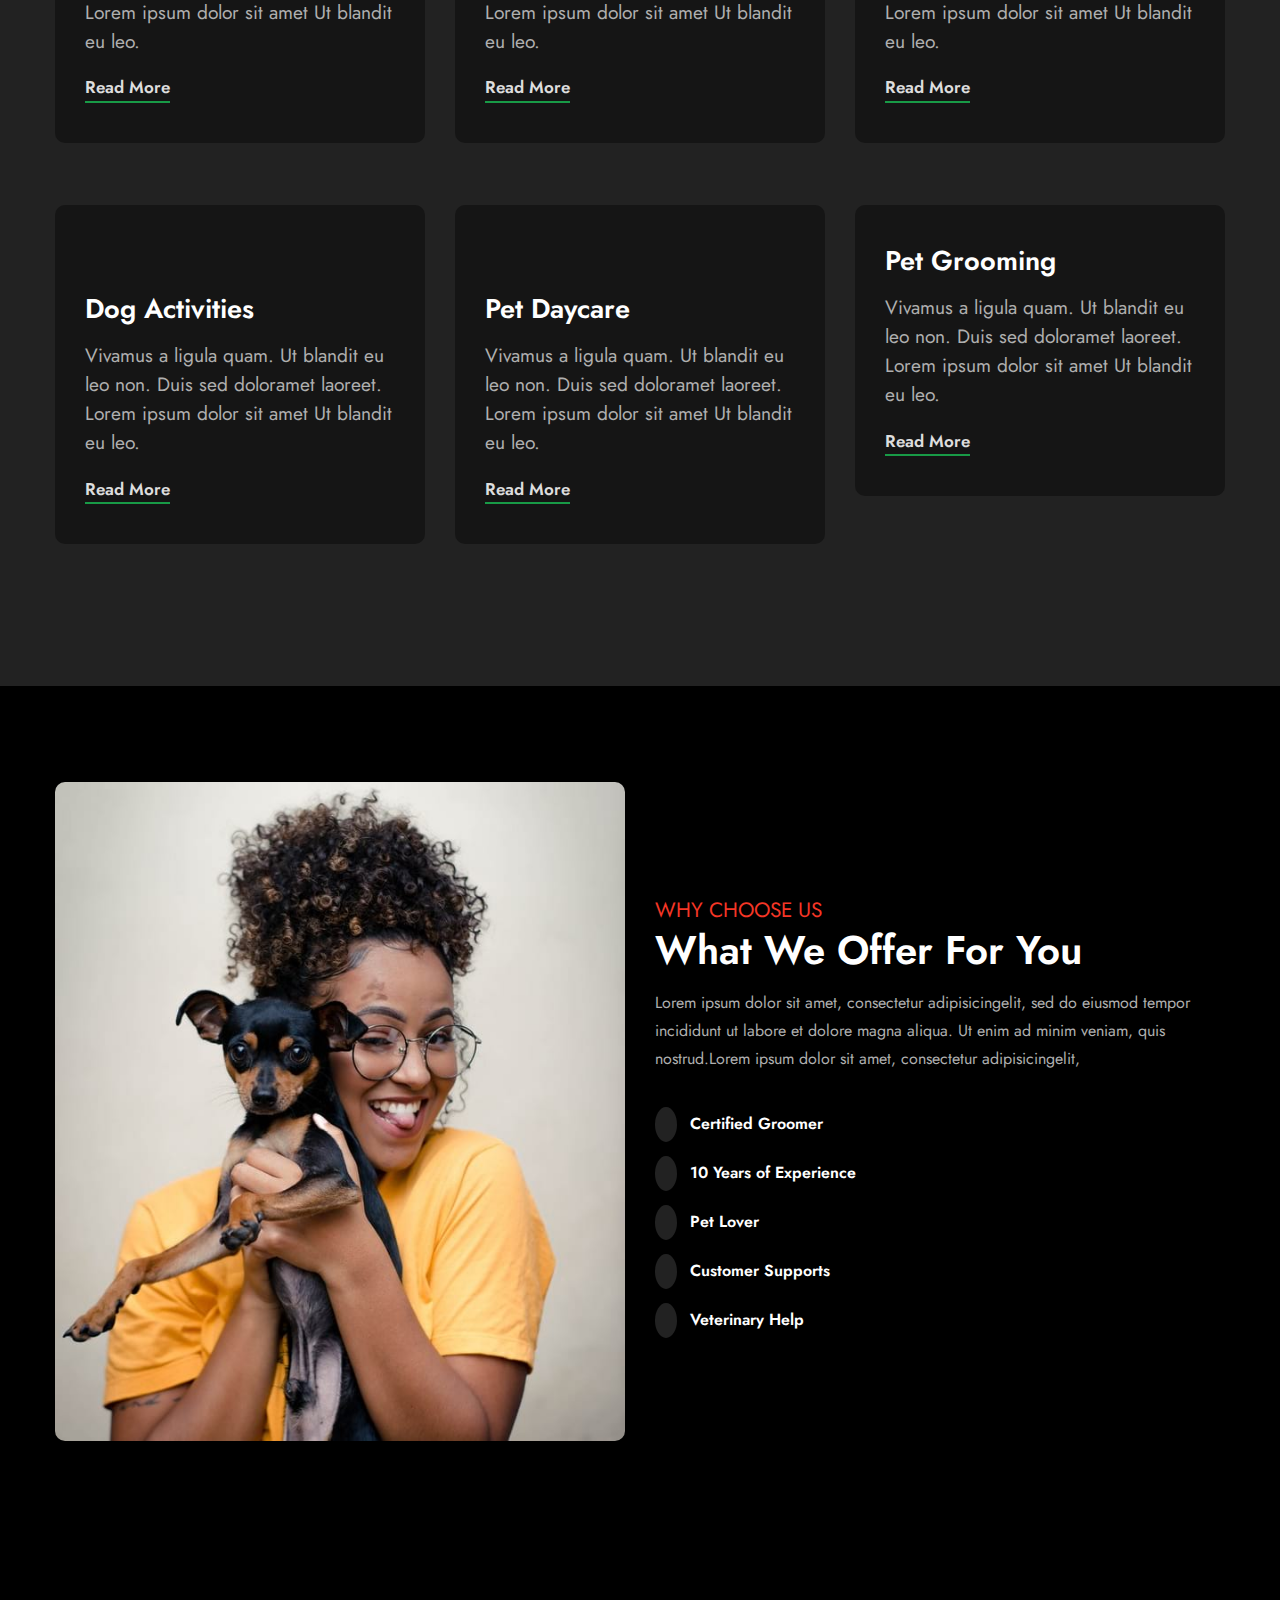
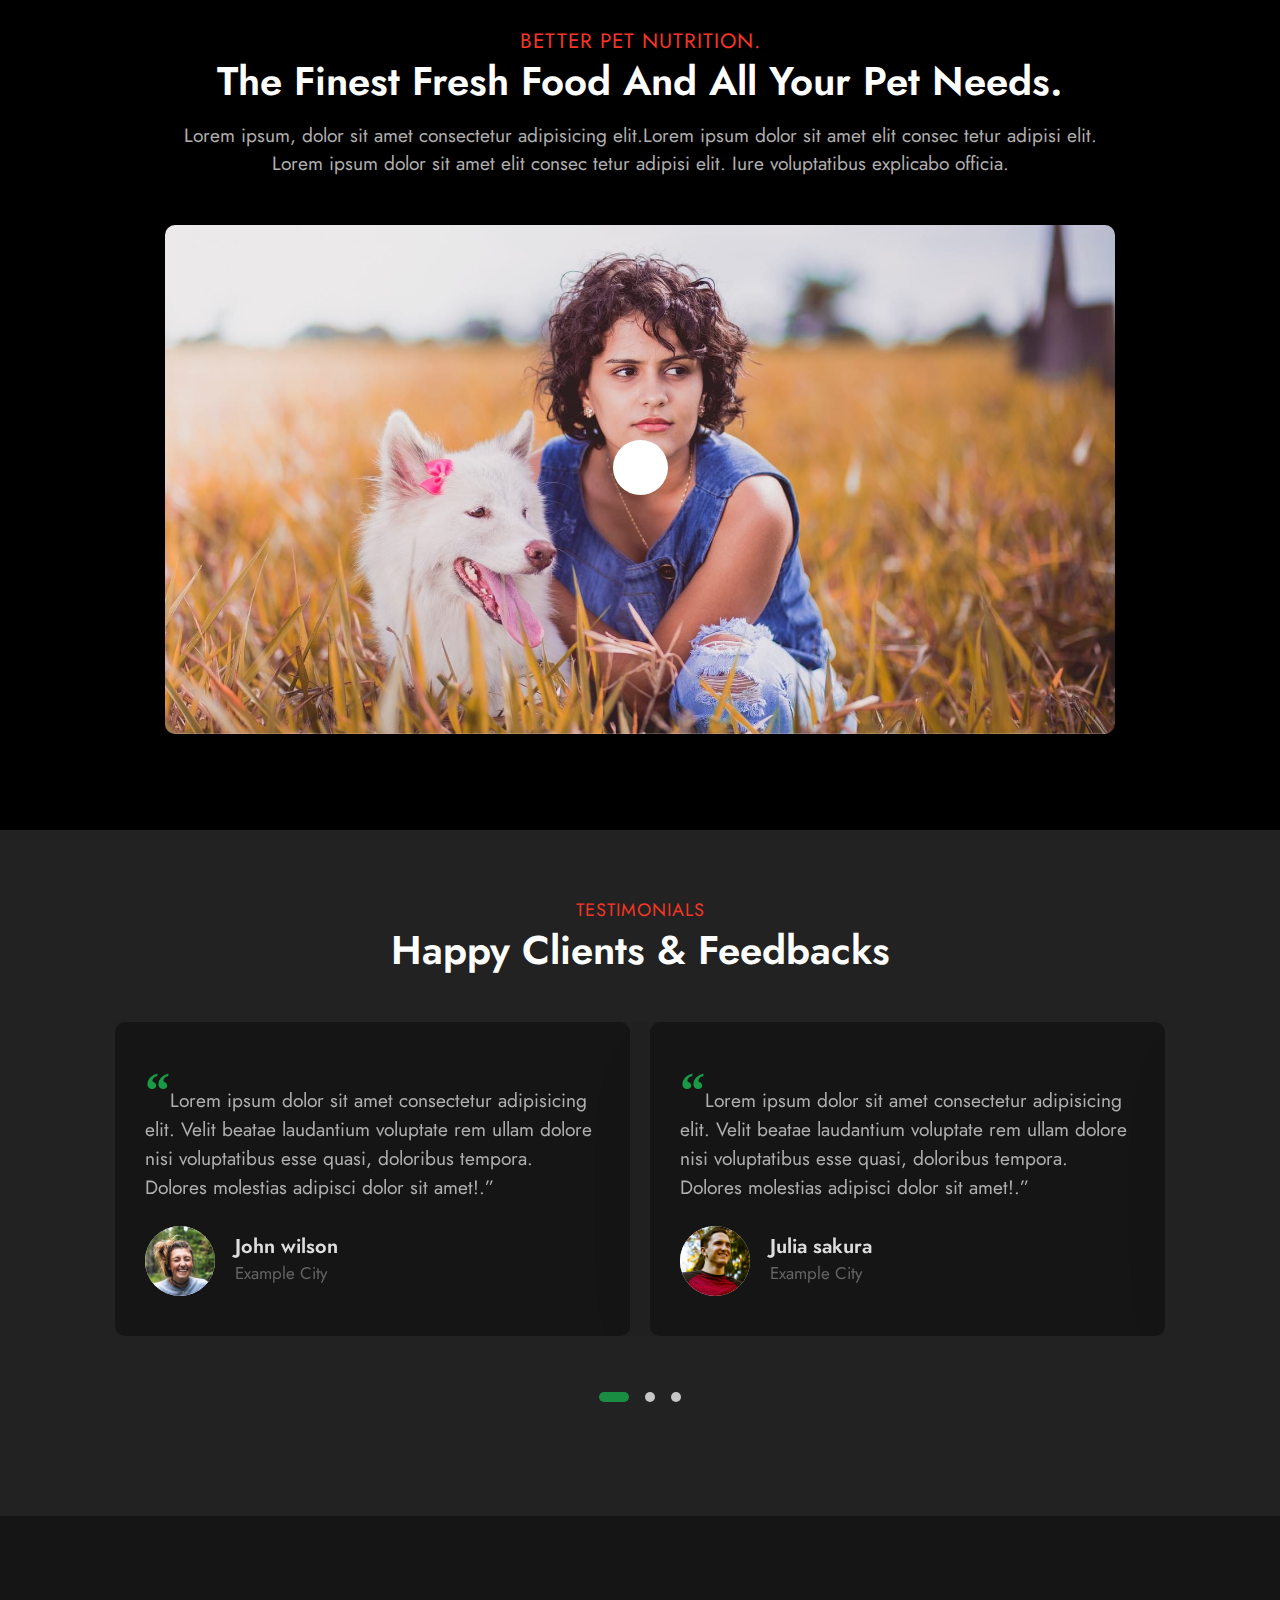
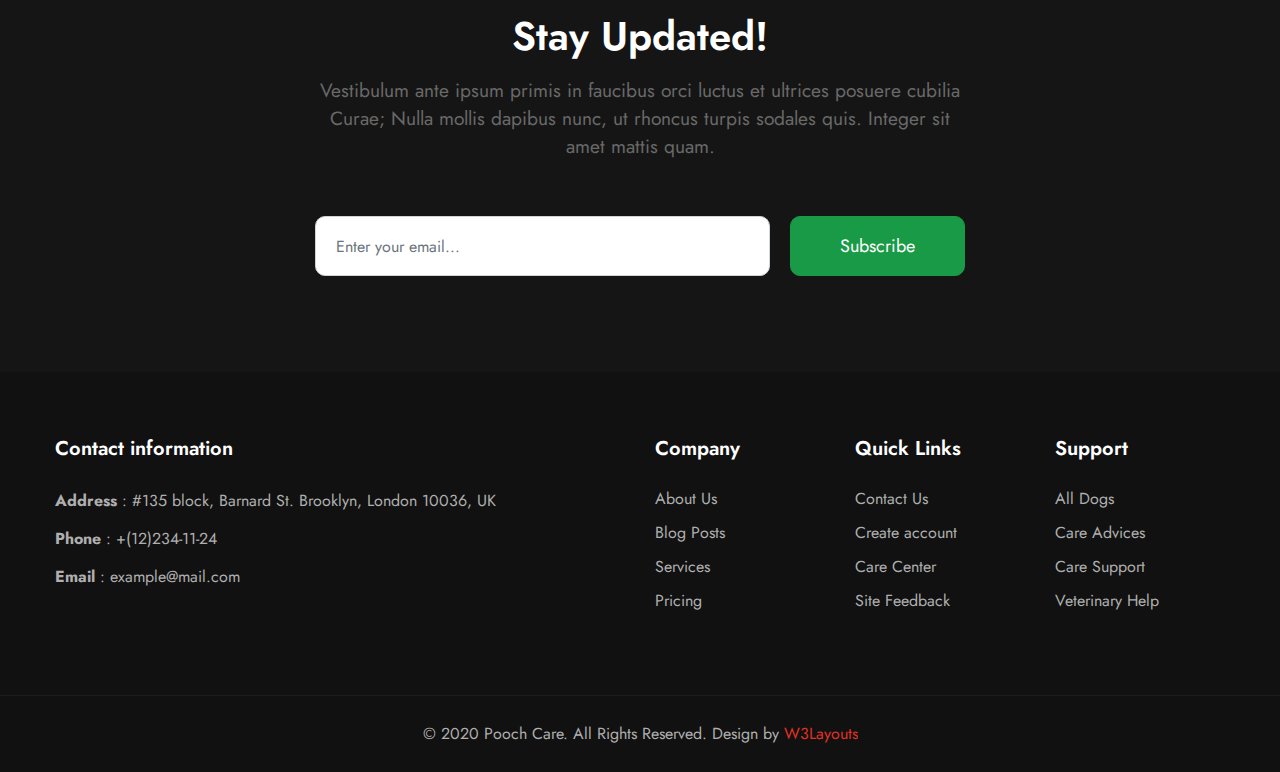
==== commit 2feaf8a0: "upload footer + uptotop button" ====
--- a/index.html
+++ b/index.html
@@ -2,7 +2,7 @@
 <html lang="en">
 
 <head>
-  <title>Title</title>
+  <title>Pooch Care</title>
   <!-- Required meta tags -->
   <meta charset="utf-8" />
   <meta name="viewport" content="width=device-width, initial-scale=1, shrink-to-fit=no" />
@@ -28,39 +28,37 @@
 </head>
 
 <body>
-  <header id="site-header" class="fixed-top">
+  <header class="fixed-top">
     <div class="container">
-      <nav class="navbar navbar-expand-lg stroke">
-        <h1><a class="navbar-brand" href="index.html">
-            Pooch Care
-          </a></h1>
-        <button class="navbar-toggler  collapsed bg-gradient" type="button" data-toggle="collapse"
-          data-target="#navbarTogglerDemo02" aria-controls="navbarTogglerDemo02" aria-expanded="false"
-          aria-label="Toggle navigation">
-          <span class="navbar-toggler-icon fa icon-expand fa-bars"></span>
-          <span class="navbar-toggler-icon fa icon-close fa-times"></span>
-          </span>
+      <nav class="navbar navbar-expand-lg">
+        <!-- Brand -->
+        <a class="navbar-brand" href="#">Pooch Care
+        </a>
+
+        <!-- Toggler/collapsibe Button -->
+        <button class="navbar-toggler" type="button" data-toggle="collapse" data-target="#collapsibleNavbar">
+          <span class="navbar-toggler-icon"></span>
         </button>
 
-        <div class="collapse navbar-collapse" id="navbarTogglerDemo02">
+        <!-- Navbar links -->
+        <div class="collapse navbar-collapse" id="collapsibleNavbar">
           <ul class="navbar-nav ml-auto">
             <li class="nav-item active">
-              <a class="nav-link" href="index.html">Home <span class="sr-only">(current)</span></a>
+              <a class="nav-link" href="#">Home</a>
             </li>
             <li class="nav-item">
-              <a class="nav-link" href="about.html">About</a>
+              <a class="nav-link" href="#">About</a>
             </li>
             <li class="nav-item">
-              <a class="nav-link" href="services.html">Services</a>
+              <a class="nav-link" href="#">Services</a>
             </li>
             <li class="nav-item">
-              <a class="nav-link" href="gallery.html">Gallery</a>
+              <a class="nav-link" href="#">Gallery
+              </a>
             </li>
             <li class="nav-item dropdown">
               <a class="nav-link dropdown-toggle" href="#" id="navbarDropdown1" role="button" data-toggle="dropdown"
-                aria-haspopup="true" aria-expanded="false">
-                Blog<span class="fa fa-angle-down"></span>
-              </a>
+                aria-haspopup="true" aria-expanded="false">Blog <span class="fa fa-angle-down"></span></a>
               <div class="dropdown-menu" aria-labelledby="navbarDropdown1">
                 <a class="dropdown-item" href="blog.html">Blog Posts</a>
                 <a class="dropdown-item" href="blog-single.html">Blog single</a>
@@ -68,23 +66,12 @@
               </div>
             </li>
             <li class="nav-item">
-              <a class="nav-link" href="contact.html">Contact</a>
+              <a class="nav-link" href="#">
+                Contact</a>
             </li>
           </ul>
         </div>
-        <div class="mobile-position">
-          <nav class="navigation">
-            <div class="theme-switch-wrapper">
-              <label class="theme-switch" for="checkbox">
-                <input type="checkbox" id="checkbox">
-                <div class="mode-container">
-                  <i class="gg-sun"></i>
-                  <i class="gg-moon"></i>
-                </div>
-              </label>
-            </div>
-          </nav>
-        </div>
+        <i class="gg-sun"></i>
       </nav>
     </div>
   </header>
@@ -162,25 +149,27 @@
   </section>
   </section>
   <!-- About -->
-  <section class="project py-5" id="about">
+  <section class="project-grids-3 py-5" id="about">
     <div class="about__title container py-md-5 py-3 text-center">
-      <div class="title">
-        <h6>ABOUT US</h6>
-        <h3>
-          We Love Your Pets Like They Are Our <br />
-          Own
-        </h3>
+      <div class="bottom-ab-grids align-items-center">
+        <div class="title">
+          <h6>ABOUT US</h6>
+          <h3>
+            We Love Your Pets Like They Are Our <br />
+            Own
+          </h3>
+        </div>
+        <p>
+          Lorem ipsum dolor sit amet consectetur adipisicing elit. Consequuntur
+          hic odio
+          voluptatem tenetur consequatur. Vestibulum ante ipsum primis in
+          faucibus orci luctus
+          et ultrices posuere cubilia Curae; Nulla mollis dapibus nunc, ut
+          rhoncus turpis
+          sodales quis.
+        </p>
+        <a href="#" class="read">Read More</a>
       </div>
-      <p>
-        Lorem ipsum dolor sit amet consectetur adipisicing elit. Consequuntur
-        hic odio <br />
-        voluptatem tenetur consequatur. Vestibulum ante ipsum primis in
-        faucibus orci luctus <br />
-        et ultrices posuere cubilia Curae; Nulla mollis dapibus nunc, ut
-        rhoncus turpis <br />
-        sodales quis.
-      </p>
-      <a href="#" class="read">Read More</a>
     </div>
   </section>
   <!-- End About -->
@@ -306,144 +295,9 @@
     </div>
   </section>
   <!-- End Services -->
-  <section class="w3l-stats py-5" id="stats">
-    <div class="gallery-inner container py-lg-0 py-3">
-      <div class="row stats-con pb-lg-3">
-        <div class="col-lg-3 col-6 stats_info counter_grid">
-          <p class="counter">730</p>
-          <h4>Happy Clients</h4>
-        </div>
-        <div class="col-lg-3 col-6 stats_info counter_grid1">
-          <p class="counter">80</p>
-          <h4>Professionals</h4>
-        </div>
-        <div class="col-lg-3 col-6 stats_info counter_grid mt-lg-0 mt-5">
-          <p class="counter">812</p>
-          <h4>Adopted Pets</h4>
-        </div>
-        <div class="col-lg-3 col-6 stats_info counter_grid2 mt-lg-0 mt-5">
-          <p class="counter">90</p>
-          <h4>Awards</h4>
-        </div>
-      </div>
-    </div>
-  </section>
-  <!-- //stats -->
-  <!-- pricing plans -->
-  <section class="w3l-pricing-7-main py-5" id="pricing">
-    <div class="pricing-7-sec pt-lg-4 pt-md-3 pb-lg-5 pb-md-4">
-      <div class="container pricing-grid">
-        <div class="heading text-center mx-auto">
-          <h6 class="sub-title">Our Plans</h6>
-          <h3 class="hny-title mb-5">Affordable Packages</h3>
-        </div>
-        <div class="pricing-sec-7">
-
-          <div class="pricing-gd-left pric-7-1">
-            <div class="w3l-pricing-7">
-              <div class="w3l-pricing-7-top">
-                <h6 class="one-light">Free Package</h6>
-
-                <h4><label>$</label>0<span>/month</span></h4>
-              </div>
-              <div class="w3l-pricing-7-bottom">
-                <div class="w3l-pricing-7-bottom-bottom">
-                  <ul class="links">
-                    <li>
-                      <p class="lists">5 Dog Walk </p>
-                    </li>
-                    <li>
-                      <p class="lists line-through">3 Vet Visit </p>
-                    </li>
-                    <li>
-                      <p class="lists line-through">3 Pet Spa</p>
-                    </li>
-                    <li>
-                      <p class="lists line-through">Free Supports</p>
-                    </li>
-                    <li>
-                      <p class="lists line-through">Customer Support</p>
-                    </li>
-
-                  </ul>
-                </div>
-                <div class="buy-button">
-                  <a class="popup btn btn-style btn-primary" href="#buy">Buy Now</a>
-                </div>
-              </div>
-            </div>
-          </div>
-          <div class="pricing-gd-left pric-7 active">
-            <div class="w3l-pricing-7">
-              <div class="w3l-pricing-7-top">
-                <h5>Save 10% </h5>
-                <h6>Standard Package</h6>
-
-                <h4><label>$</label>39<span>/month</span></h4>
-              </div>
-              <div class="w3l-pricing-7-bottom">
-                <div class="w3l-pricing-7-bottom-bottom">
-                  <ul class="links">
-                    <li>
-                      <p class="lists">5 Dog Walk </p>
-                    </li>
-                    <li>
-                      <p class="lists line-through">3 Vet Visit </p>
-                    </li>
-                    <li>
-                      <p class="lists line-through">3 Pet Spa</p>
-                    </li>
-                    <li>
-                      <p class="lists line-through">Free Supports</p>
-                    </li>
-                    <li>
-                      <p class="lists line-through">Customer Support</p>
-                    </li>
-                  </ul>
-                </div>
-                <div class="buy-button">
-                  <a class="popup btn btn-style btn-primary" href="#buy">Get Started</a>
-                </div>
-              </div>
-            </div>
-          </div>
-          <div class="pricing-gd-left pric-7-2">
-            <div class="w3l-pricing-7">
-              <div class="w3l-pricing-7-top">
-                <h6 class="one-light">Pro Package</h6>
-
-                <h4><label>$</label>89<span>/month</span></h4>
-              </div>
-              <div class="w3l-pricing-7-bottom">
-                <div class="w3l-pricing-7-bottom-bottom">
-                  <ul class="links">
-                    <li>
-                      <p class="lists">5 Dog Walk </p>
-                    </li>
-                    <li>
-                      <p class="lists line-through">3 Vet Visit </p>
-                    </li>
-                    <li>
-                      <p class="lists line-through">3 Pet Spa</p>
-                    </li>
-                    <li>
-                      <p class="lists line-through">Free Supports</p>
-                    </li>
-                    <li>
-                      <p class="lists line-through">Customer Support</p>
-                    </li>
-                  </ul>
-                </div>
-                <div class="buy-button">
-                  <a class="popup btn-style btn-primary" href="#buy">Buy Now</a>
-                </div>
-              </div>
-            </div>
-          </div>
-        </div>
-      </div>
-    </div>
-  </section>
+
+
+
   <!-- Video  -->
   <section class="w3l-index5" id="about">
     <div class="new-block py-5">
@@ -638,6 +492,135 @@
   </section>
   <!-- End Testimonials -->
 
+  <!-- Bottom -->
+  <section class="bottom py-5">
+    <div class="container py-md-4 py-3 text-center">
+      <div class="row my-lg-4 mt-4">
+        <div class="col-lg-9 col-md-10 mx-auto">
+          <div class="subscribe mx-auto">
+            <div class="title">
+              <h3>Stay Updated!</h3>
+              <p class="my-3">Vestibulum ante ipsum primis in faucibus orci luctus et ultrices posuere cubilia Curae;
+                Nulla mollis dapibus nunc, ut rhoncus turpis sodales quis. Integer sit amet mattis quam.</p>
+            </div>
+            <form action="#" method="post" class="subscribe-wthree pt-2 mt-5">
+              <div class="d-md-flex flex-wrap subscribe-wthree-field">
+                <input class="form-control" type="email" placeholder="Enter your email..." name="email" required>
+                <button class="btn btn-style btn-primary" type="submit">Subscribe</button>
+              </div>
+            </form>
+          </div>
+        </div>
+      </div>
+    </div>
+  </section>
+  <!-- End Bottom -->
+
+  <!-- Footer -->
+  <section class="footer">
+    <footer class="footer-39">
+      <div class="footer-bg-layer">
+        <div class="container py-lg-3">
+          <div class="row footer-top-39">
+            <div class="col-lg-6 col-md-5 footer-list-39 mt-5">
+              <h6 class="footer-title-39">Contact information</h6>
+              <ul>
+                <li>
+                  <p>
+                    <strong>Address</strong> : #135 block, Barnard St. Brooklyn, London 10036, UK
+                  </p>
+                </li>
+                <li>
+                  <p>
+                    <strong>Phone</strong> : 
+                    <a href="tel:+(12)234-11-24">+(12)234-11-24</a>
+                  </p>
+                </li>
+                <li>
+                  <p>
+                    <strong>Email</strong> : 
+                    <a href="mailto:example@mail.com">example@mail.com</a>
+                  </p>
+                </li>
+              </ul>
+              <div class="main-social-footer-39 mt-3">
+                <ul class="social-icons">
+                  <li class="facebook">
+                    <a href="#link" title="Facebook">
+                      <span class="fa fa-facebook" aria-hidden="true">
+                      </span>
+                    </a>
+                  </li>
+                  <li class="twitter">
+                    <a href="#link" title="Twitter">
+                      <span class="fa fa-twitter" aria-hidden="true">
+                      </span>
+                    </a>
+                  </li>
+                  <li class="dribbble"><a href="#link" title="Dribbble">
+                      <span class="fa fa-dribbble" aria-hidden="true">
+                      </span>
+                    </a></li>
+                  <li class="google"><a href="#link" title="Google">
+                      <span class="fa fa-google" aria-hidden="true">
+                      </span>
+                    </a></li>
+                </ul>
+              </div>
+            </div>
+            <div class="col-lg-6 col-md-7">
+              <div class="row">
+                <div class="col-sm-4 col-6 footer-list-39 mt-5">
+                  <h6 class="footer-title-39">Company</h6>
+                  <ul>
+                    <li><a href="#">About Us</a></li>
+                    <li><a href="#">Blog Posts</a></li>
+                    <li><a href="#">Services</a></li>
+                    <li><a href="#">Pricing</a></li>
+                  </ul>
+                </div>
+                <div class="col-sm-4 col-6 footer-list-39 mt-5">
+                  <h6 class="footer-title-39">Quick Links</h6>
+                  <ul>
+                    <li><a href="#">Contact Us</a></li>
+                    <li><a href="#">Create account</a></li>
+                    <li><a href="#">Care Center</a></li>
+                    <li><a href="#">Site Feedback</a></li>
+                  </ul>
+                </div>
+                <div class="col-sm-4 footer-list-39 mt-5">
+                  <h6 class="footer-title-39">Support</h6>
+                  <ul>
+                    <li><a href="#">All Dogs</a></li>
+                    <li><a href="#">Care Advices</a></li>
+                    <li><a href="#">Care Support</a></li>
+                    <li><a href="#">Veterinary Help</a></li>
+                  </ul>
+                </div>
+              </div>
+            </div>
+          </div>
+        </div>
+        <div class="mid-footer-39 align-center py-lg-4 py-3 mt-5">
+          <div class="container">
+            <p class="copy-footer-39 text-center">
+             © 2020 Pooch Care. All Rights Reserved. Design by 
+            <a href="https://w3layouts.com/">W3Layouts</a>
+            </p>
+          </div>
+        </div>
+      </div>
+    </footer>
+  </section>
+  <!-- End Footer -->
+
+  <!-- Up To Top -->
+  <button onclick="topFunction()" id="movetop" title="Go to top" style="display: block;">
+    ⤴
+  </button>
+
+  <!-- End up to top -->
+
   <!-- Optional JavaScript -->
   <!-- jQuery first, then Popper.js, then Bootstrap JS -->
   <script src="https://code.jquery.com/jquery-3.3.1.slim.min.js"
@@ -649,10 +632,12 @@
   <script src="https://stackpath.bootstrapcdn.com/bootstrap/4.3.1/js/bootstrap.min.js"
     integrity="sha384-JjSmVgyd0p3pXB1rRibZUAYoIIy6OrQ6VrjIEaFf/nJGzIxFDsf4x0xIM+B07jRM"
     crossorigin="anonymous"></script>
+
   <!-- Template JavaScript -->
   <script src="owl/jquery-3.3.1.min.js"></script>
   <script src="owl/theme-change.js"></script>
   <script src="owl/owl.carousel.js"></script>
+
   <!-- script for banner slider-->
   <script>
     $(document).ready(function () {
@@ -687,6 +672,7 @@
     })
   </script>
   <!-- //script -->
+
   <!-- video popup -->
   <script src="./owl/jquery.magnific-popup.min.js"></script>
   <script>
@@ -725,6 +711,7 @@
     });
   </script>
   <!-- //video popup -->
+
   <!-- script for tesimonials carousel slider -->
   <script>
     $(document).ready(function () {
@@ -752,11 +739,5 @@
     })
   </script>
   <!-- //script for tesimonials carousel slider -->
-  <script src="./countup/jquery.waypoints.min.js"></script>
-  <script src="./countup/jquery.countup.js"></script>
-  <script>
-    $('.counter').countUp();
-  </script>
 </body>
-
 </html>--- a/css/style.css
+++ b/css/style.css
@@ -60,6 +60,12 @@
 .read:hover {
   text-decoration: none;
   color: #189a46;
+}
+
+#about .bottom-ab-grids {
+  margin: 0 auto;
+  max-width: 700px;
+  text-align: center;
 }
 
 /* Features */
@@ -300,3 +306,140 @@
 .bottom {
   background-color: #151515;
 }
+
+.bottom .subscribe {
+  max-width: 650px;
+}
+
+.subscribe-wthree-field {
+  justify-content: space-between;
+}
+
+.form-control {
+  display: block;
+  width: 100%;
+  height: calc(1.5em + 0.75rem + 2px);
+  padding: 0.375rem 0.75rem;
+  font-size: 1rem;
+  font-weight: 400;
+  line-height: 1.5;
+  color: #495057;
+  background-color: #fff;
+  background-clip: padding-box;
+  border: 1px solid #ced4da;
+  border-radius: 0.25rem;
+  transition: border-color 0.15s ease-in-out, box-shadow 0.15s ease-in-out;
+}
+
+.subscribe-wthree input {
+  font-size: 16px;
+  color: var(--title-color);
+  border-radius: var(--border-radius);
+  padding: 0px 20px;
+  height: 60px;
+  flex-basis: 70%;
+  background: #fff;
+  height: 60px;
+  padding-left: 20px;
+  padding-right: 20px;
+}
+
+.subscribe-wthree button {
+  flex-basis: 27%;
+}
+
+.btn-style {
+  padding: 12px 35px;
+  font-size: 18px;
+  line-height: 28px;
+  text-transform: capitalize;
+  font-weight: 400;
+  transition: 0.3s ease-in;
+  border-radius: var(--border-radius);
+}
+
+/* Footer */
+.footer {
+  background-color: #111111;
+}
+.footer-title-39 {
+  color: #fff;
+  font-size: 20px;
+  line-height: 26px;
+  font-weight: 600;
+  margin-bottom: 25px;
+}
+
+.footer-list-39 ul li {
+  margin-bottom: 10px;
+}
+
+.footer-list-39 ul li span:hover {
+  color: #fff;
+  transition: 0.3s ease-in;
+}
+
+.footer-list-39 ul li p {
+  font-size: 1rem;
+  color: #afafaf;
+  line-height: 28px;
+  font-weight: normal;
+}
+
+.footer-list-39 ul li a {
+  color: #afafaf;
+}
+
+.footer-list-39 ul li a:hover {
+  text-decoration: underline;
+  color: #fff;
+}
+
+.main-social-footer-39 ul li {
+  display: inline-block;
+  margin-right: 15px;
+  margin-bottom: 0;
+}
+.main-social-footer-39 ul li a {
+  color: #afafaf;
+}
+
+.mid-footer-39 {
+  background: #111111;
+  border-top: 1px solid rgba(103, 99, 99, 0.14);
+}
+
+.copy-footer-39 {
+  font-size: 1rem;
+  line-height: 28px;
+  color: #afafaf;
+}
+
+.copy-footer-39 a {
+  color: #f53626;
+  opacity: 0.9;
+}
+
+.copy-footer-39 a:hover {
+  text-decoration: underline;
+  opacity: 0.8;
+}
+#movetop {
+  display: none;
+  position: fixed;
+  bottom: 90px;
+  right: 15px;
+  z-index: 99;
+  font-size: 18px;
+  border: none;
+  outline: none;
+  cursor: pointer;
+  color: #fff;
+  width: 48px;
+  height: 48px;
+  background: var(--primary-color);
+  padding: 0;
+  line-height: 36px;
+  border-radius: 50px;
+  transition: 0.3s ease-out;
+}
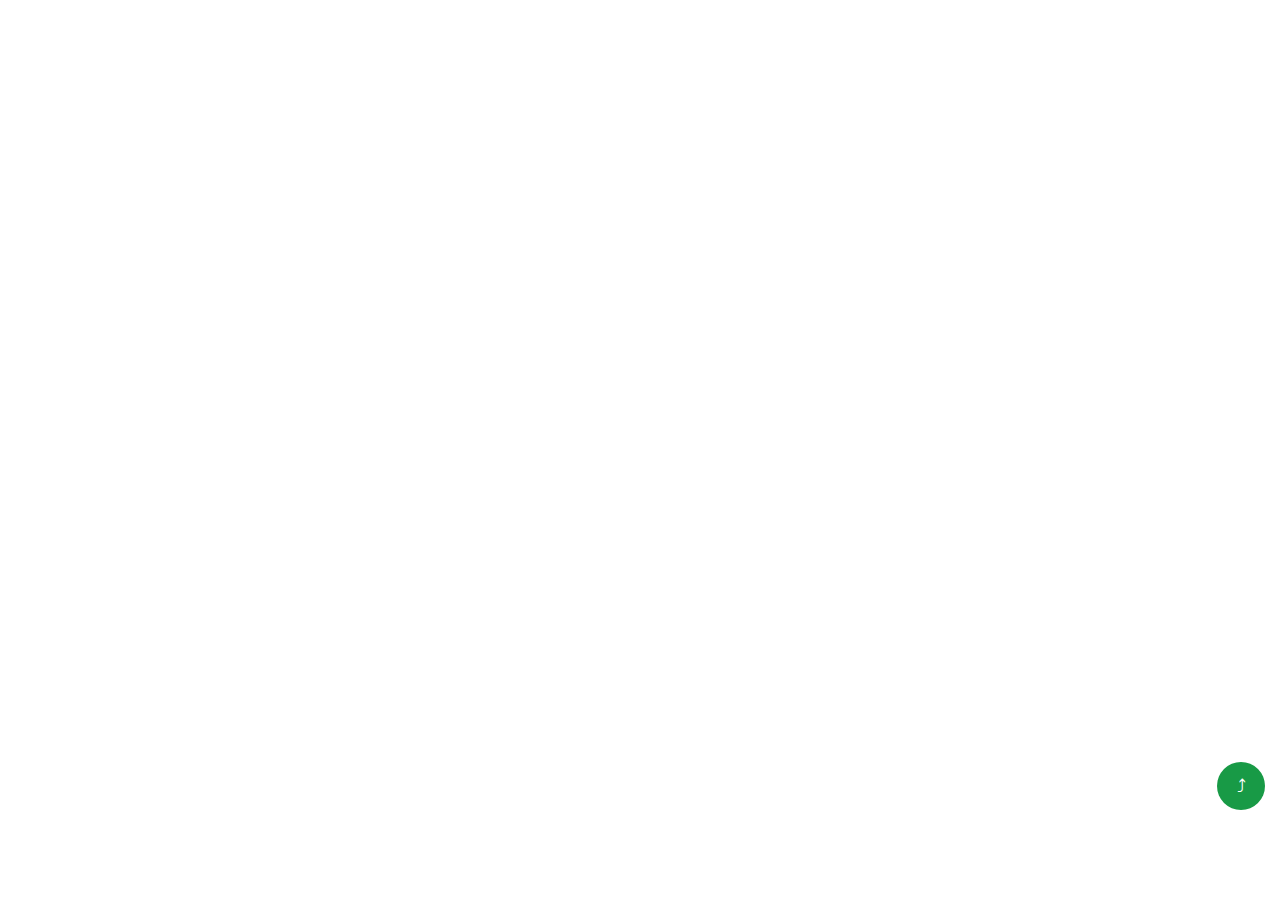
==== commit 6a817df2: "delete all" ====
--- a/index.html
+++ b/index.html
@@ -28,597 +28,12 @@
 </head>
 
 <body>
-  <header class="fixed-top">
-    <div class="container">
-      <nav class="navbar navbar-expand-lg">
-        <!-- Brand -->
-        <a class="navbar-brand" href="#">Pooch Care
-        </a>
-
-        <!-- Toggler/collapsibe Button -->
-        <button class="navbar-toggler" type="button" data-toggle="collapse" data-target="#collapsibleNavbar">
-          <span class="navbar-toggler-icon"></span>
-        </button>
-
-        <!-- Navbar links -->
-        <div class="collapse navbar-collapse" id="collapsibleNavbar">
-          <ul class="navbar-nav ml-auto">
-            <li class="nav-item active">
-              <a class="nav-link" href="#">Home</a>
-            </li>
-            <li class="nav-item">
-              <a class="nav-link" href="#">About</a>
-            </li>
-            <li class="nav-item">
-              <a class="nav-link" href="#">Services</a>
-            </li>
-            <li class="nav-item">
-              <a class="nav-link" href="#">Gallery
-              </a>
-            </li>
-            <li class="nav-item dropdown">
-              <a class="nav-link dropdown-toggle" href="#" id="navbarDropdown1" role="button" data-toggle="dropdown"
-                aria-haspopup="true" aria-expanded="false">Blog <span class="fa fa-angle-down"></span></a>
-              <div class="dropdown-menu" aria-labelledby="navbarDropdown1">
-                <a class="dropdown-item" href="blog.html">Blog Posts</a>
-                <a class="dropdown-item" href="blog-single.html">Blog single</a>
-                <a class="dropdown-item" href="landing-single.html">Landing Page</a>
-              </div>
-            </li>
-            <li class="nav-item">
-              <a class="nav-link" href="#">
-                Contact</a>
-            </li>
-          </ul>
-        </div>
-        <i class="gg-sun"></i>
-      </nav>
-    </div>
-  </header>
-  <!-- main-slider -->
-  <section class="w3l-main-slider" id="home">
-    <div class="companies20-content">
-      <div class="owl-one owl-carousel owl-theme">
-        <div class="item">
-          <li>
-            <div class="slider-info banner-view bg bg2">
-              <div class="banner-info">
-                <div class="container">
-                  <div class="banner-info-bg text-left">
-                    <h5>Quality Things for Loving Pets</h5>
-                    <p>Keeps your Pet Smiling</p>
-                    <a class="btn btn-style btn-white mt-sm-5 mt-4 mr-2" href="about.html"> Read More</a>
-                    <a class="btn btn-style border-btn mt-sm-5 mt-4" href="contact.html"> Contact Us</a>
-                  </div>
-                </div>
-              </div>
-            </div>
-          </li>
-        </div>
-        <div class="item">
-          <li>
-            <div class="slider-info  banner-view banner-top1 bg bg2">
-              <div class="banner-info">
-                <div class="container">
-                  <div class="banner-info-bg ml-lg-auto">
-                    <h5>Delivering happiness for Pets</h5>
-                    <p>For the love of pets </p>
-                    <a class="btn btn-style btn-white mt-sm-5 mt-4 mr-2" href="about.html"> Read More</a>
-                    <a class="btn btn-style border-btn mt-sm-5 mt-4" href="contact.html"> Contact Us</a>
-                  </div>
-                </div>
-              </div>
-            </div>
-          </li>
-        </div>
-        <div class="item">
-          <li>
-            <div class="slider-info banner-view banner-top2 bg bg2">
-              <div class="banner-info">
-                <div class="container">
-                  <div class="banner-info-bg text-left">
-
-                    <h5>Quality Things for Loving Pets</h5>
-                    <p>Keeps your Pet Smiling</p>
-                    <a class="btn btn-style btn-white mt-sm-5 mt-4 mr-2" href="about.html"> Read More</a>
-                    <a class="btn btn-style border-btn mt-sm-5 mt-4" href="contact.html"> Contact Us</a>
-                  </div>
-                </div>
-              </div>
-            </div>
-          </li>
-        </div>
-        <div class="item">
-          <li>
-            <div class="slider-info banner-view banner-top3 bg bg2">
-              <div class="banner-info">
-                <div class="container">
-                  <div class="banner-info-bg ml-lg-auto">
-                    <h5>Delivering happiness for Pets</h5>
-                    <p>We help your Projects</p>
-                    <a class="btn btn-style btn-white mt-sm-5 mt-4 mr-2" href="about.html">Read More</a>
-                    <a class="btn btn-style border-btn mt-sm-5 mt-4" href="contact.html"> Contact Us</a>
-                  </div>
-                </div>
-              </div>
-            </div>
-          </li>
-        </div>
-      </div>
-    </div>
-  </section>
-  </section>
-  <!-- About -->
-  <section class="project-grids-3 py-5" id="about">
-    <div class="about__title container py-md-5 py-3 text-center">
-      <div class="bottom-ab-grids align-items-center">
-        <div class="title">
-          <h6>ABOUT US</h6>
-          <h3>
-            We Love Your Pets Like They Are Our <br />
-            Own
-          </h3>
-        </div>
-        <p>
-          Lorem ipsum dolor sit amet consectetur adipisicing elit. Consequuntur
-          hic odio
-          voluptatem tenetur consequatur. Vestibulum ante ipsum primis in
-          faucibus orci luctus
-          et ultrices posuere cubilia Curae; Nulla mollis dapibus nunc, ut
-          rhoncus turpis
-          sodales quis.
-        </p>
-        <a href="#" class="read">Read More</a>
-      </div>
-    </div>
-  </section>
-  <!-- End About -->
-
-  <!-- Features -->
-  <section class="py-5" id="features">
-    <div class="container py-lg-5 py-md-4">
-      <div class="features__content">
-        <div class="row">
-          <div class="col-12 col-sm-6 col-lg-4 my-3">
-            <div class="features__item">
-              <i class="fa-solid fa-snowflake"></i>
-              <h4>
-                <a href="#feature" class="title-head">Dog Walking</a>
-              </h4>
-              <p>
-                Vivamus a ligula quam. Ut blandit eu leo non. Duis sed
-                doloramet laoreet. Lorem ipsum dolor sit amet Ut blandit eu
-                leo.
-              </p>
-              <a href="#" class="read">Read More</a>
-            </div>
-          </div>
-          <div class="col-12 col-sm-6 col-lg-4 my-3">
-            <div class="features__item">
-              <i class="fa-solid fa-utensils"></i>
-              <h4>
-                <a href="#feature" class="title-head">Healthy Meals</a>
-              </h4>
-              <p>
-                Vivamus a ligula quam. Ut blandit eu leo non. Duis sed
-                doloramet laoreet. Lorem ipsum dolor sit amet Ut blandit eu
-                leo.
-              </p>
-              <a href="#" class="read">Read More</a>
-            </div>
-          </div>
-          <div class="col-12 col-sm-6 col-lg-4 my-3">
-            <div class="features__item">
-              <i class="fa-solid fa-hands"></i>
-              <h4><a href="#feature" class="title-head">Pet Sitting</a></h4>
-              <p>
-                Vivamus a ligula quam. Ut blandit eu leo non. Duis sed
-                doloramet laoreet. Lorem ipsum dolor sit amet Ut blandit eu
-                leo.
-              </p>
-              <a href="#" class="read">Read More</a>
-            </div>
-          </div>
-          <div class="col-12 col-sm-6 col-lg-4 my-3">
-            <div class="features__item">
-              <i class="fa-solid fa-sitemap"></i>
-              <h4>
-                <a href="#feature" class="title-head">Dog Activities</a>
-              </h4>
-              <p>
-                Vivamus a ligula quam. Ut blandit eu leo non. Duis sed
-                doloramet laoreet. Lorem ipsum dolor sit amet Ut blandit eu
-                leo.
-              </p>
-              <a href="#" class="read">Read More</a>
-            </div>
-          </div>
-          <div class="col-12 col-sm-6 col-lg-4 my-3">
-            <div class="features__item">
-              <i class="fa-solid fa-shower"></i>
-              <h4><a href="#feature" class="title-head">Pet Daycare</a></h4>
-              <p>
-                Vivamus a ligula quam. Ut blandit eu leo non. Duis sed
-                doloramet laoreet. Lorem ipsum dolor sit amet Ut blandit eu
-                leo.
-              </p>
-              <a href="#" class="read">Read More</a>
-            </div>
-          </div>
-          <div class="col-12 col-sm-6 col-lg-4 my-3">
-            <div class="features__item">
-              <i class="fa-solid fa-user-doctor"></i>
-              <h4><a href="#feature" class="title-head">Pet Grooming</a></h4>
-              <p>
-                Vivamus a ligula quam. Ut blandit eu leo non. Duis sed
-                doloramet laoreet. Lorem ipsum dolor sit amet Ut blandit eu
-                leo.
-              </p>
-              <a href="#" class="read">Read More</a>
-            </div>
-          </div>
-        </div>
-      </div>
-    </div>
-  </section>
-  <!-- End features -->
-
-  <!-- Services -->
-  <section class="services py-5">
-    <div class="container py-md-5 py-3">
-      <div class="services__content row">
-        <div class="services__img col-lg-6">
-          <img src="./img/ab.jpg" class="img-fluid" />
-        </div>
-        <div class="services__text col-lg-6">
-          <div class="title">
-            <h6>WHY CHOOSE US</h6>
-            <h3>What We Offer For You</h3>
-          </div>
-          <p>
-            Lorem ipsum dolor sit amet, consectetur adipisicingelit, sed do
-            eiusmod tempor incididunt ut labore et dolore magna aliqua. Ut
-            enim ad minim veniam, quis nostrud.Lorem ipsum dolor sit amet,
-            consectetur adipisicingelit,
-          </p>
-          <ul>
-            <li><span class="fa-solid fa-check"></span> Certified Groomer</li>
-            <li>
-              <span class="fa-solid fa-check"></span> 10 Years of Experience
-            </li>
-            <li><span class="fa-solid fa-check"></span> Pet Lover</li>
-            <li><span class="fa-solid fa-check"></span> Customer Supports</li>
-            <li><span class="fa-solid fa-check"></span> Veterinary Help</li>
-          </ul>
-        </div>
-      </div>
-    </div>
-  </section>
-  <!-- End Services -->
-
-
-
-  <!-- Video  -->
-  <section class="w3l-index5" id="about">
-    <div class="new-block py-5">
-      <div class="container py-lg-5">
-        <div class="middle-section text-center">
-          <div class="title">
-            <h6 class="sub-title text-center"> Better pet nutrition.</h6>
-            <h3 class="hny-title"> The finest fresh food and all your pet needs.</h3>
-            <p class="mt-3">Lorem ipsum, dolor sit amet consectetur adipisicing elit.Lorem ipsum dolor sit amet elit
-              consec tetur adipisi elit.
-
-              Lorem ipsum dolor sit amet elit consec tetur adipisi elit. Iure voluptatibus explicabo
-              officia.</p>
-          </div>
-          <div class="history-info mt-5">
-            <div class="position-relative">
-              <img src="./img/banner2.jpg" class="img-fluid radius-image video-popup-image" alt="video-popup">
-
-              <a href="#small-dialog" class="popup-with-zoom-anim play-view text-center position-absolute">
-                <span class="video-play-icon">
-                  <span class="fa fa-play"></span>
-                </span>
-              </a>
-
-              <!-- dialog itself, mfp-hide class is required to make dialog hidden -->
-              <div id="small-dialog" class="zoom-anim-dialog mfp-hide">
-                <iframe src="https://player.vimeo.com/video/101587706" frameborder="0" allow="autoplay; fullscreen"
-                  allowfullscreen=""></iframe>
-              </div>
-            </div>
-          </div>
-
-          <!-- dialog itself, mfp-hide class is required to make dialog hidden -->
-          <div id="small-dialog" class="zoom-anim-dialog mfp-hide">
-            <iframe src="https://player.vimeo.com/video/101587706" frameborder="0" allow="autoplay; fullscreen"
-              allowfullscreen=""></iframe>
-          </div>
-        </div>
-      </div>
-    </div>
-  </section>
-  <!-- End Video -->
-
-  <!-- Testimonials -->
-  <section id="clients">
-    <!-- /grids -->
-    <div class="cusrtomer-layout py-5">
-      <div class="container py-lg-4 py-md-3 pb-lg-0">
-        <div class="title text-center mx-auto">
-          <h6 class="sub-title text-center">Testimonials</h6>
-          <h3 class="hny-title mb-md-5 mb-4">Happy Clients & Feedbacks</h3>
-        </div>
-        <!-- /grids -->
-        <div class="testimonial-width">
-          <div id="owl-demo1" class="owl-two owl-carousel owl-theme owl-loaded owl-drag">
-            <div class="owl-stage-outer">
-              <div class="owl-stage"
-                style="transform: translate3d(0px, 0px, 0px); transition: all 1s ease 0s; width: 3210px;">
-                <div class="owl-item active" style="width: 515px; margin-right: 20px;">
-                  <div class="item">
-                    <div class="testimonial-content">
-                      <div class="testimonial">
-                        <blockquote>
-                          <q>Lorem ipsum dolor sit amet consectetur adipisicing elit. Velit beatae laudantium
-                            voluptate rem ullam dolore nisi voluptatibus esse quasi, doloribus tempora.
-                            Dolores molestias adipisci dolor sit amet!.</q>
-                        </blockquote>
-                        <div class="testi-des">
-                          <div class="test-img"><img src="./img/f1.jpg" class="img-fluid" alt="client-img">
-                          </div>
-                          <div class="peopl align-self">
-                            <h3>John wilson</h3>
-                            <p class="indentity">Example City</p>
-                          </div>
-                        </div>
-                      </div>
-                    </div>
-                  </div>
-                </div>
-                <div class="owl-item active" style="width: 515px; margin-right: 20px;">
-                  <div class="item">
-                    <div class="testimonial-content">
-                      <div class="testimonial">
-                        <blockquote>
-                          <q>Lorem ipsum dolor sit amet consectetur adipisicing elit. Velit beatae laudantium
-                            voluptate rem ullam dolore nisi voluptatibus esse quasi, doloribus tempora.
-                            Dolores molestias adipisci dolor sit amet!.</q>
-                        </blockquote>
-                        <div class="testi-des">
-                          <div class="test-img"><img src="./img/f2.jpg" class="img-fluid" alt="client-img">
-                          </div>
-                          <div class="peopl align-self">
-                            <h3>Julia sakura</h3>
-                            <p class="indentity">Example City</p>
-                          </div>
-                        </div>
-                      </div>
-                    </div>
-                  </div>
-                </div>
-                <div class="owl-item" style="width: 515px; margin-right: 20px;">
-                  <div class="item">
-                    <div class="testimonial-content">
-                      <div class="testimonial">
-                        <blockquote>
-                          <q>Lorem ipsum dolor sit amet consectetur adipisicing elit. Velit beatae laudantium
-                            voluptate rem ullam dolore nisi voluptatibus esse quasi, doloribus tempora.
-                            Dolores molestias adipisci dolor sit amet!.</q>
-                        </blockquote>
-                        <div class="testi-des">
-                          <div class="test-img"><img src="./img/f3.jpg" class="img-fluid" alt="client-img">
-                          </div>
-                          <div class="peopl align-self">
-                            <h3>Roy Linderson</h3>
-                            <p class="indentity">Example City</p>
-                          </div>
-                        </div>
-                      </div>
-                    </div>
-                  </div>
-                </div>
-                <div class="owl-item" style="width: 515px; margin-right: 20px;">
-                  <div class="item">
-                    <div class="testimonial-content">
-                      <div class="testimonial">
-                        <blockquote>
-                          <q>Lorem ipsum dolor sit amet consectetur adipisicing elit. Velit beatae laudantium
-                            voluptate rem ullam dolore nisi voluptatibus esse quasi, doloribus tempora.
-                            Dolores molestias adipisci dolor sit amet!.</q>
-                        </blockquote>
-                        <div class="testi-des">
-                          <div class="test-img"><img src="./img/f4.jpg" class="img-fluid" alt="client-img">
-                          </div>
-                          <div class="peopl align-self">
-                            <h3>Mike Thyson</h3>
-                            <p class="indentity">Example City</p>
-                          </div>
-                        </div>
-                      </div>
-                    </div>
-                  </div>
-                </div>
-                <div class="owl-item" style="width: 515px; margin-right: 20px;">
-                  <div class="item">
-                    <div class="testimonial-content">
-                      <div class="testimonial">
-                        <blockquote>
-                          <q>Lorem ipsum dolor sit amet consectetur adipisicing elit. Velit beatae laudantium
-                            voluptate rem ullam dolore nisi voluptatibus esse quasi, doloribus tempora.
-                            Dolores molestias adipisci dolor sit amet!.</q>
-                        </blockquote>
-                        <div class="testi-des">
-                          <div class="test-img"><img src="./img/f2.jpg" class="img-fluid" alt="client-img">
-                          </div>
-                          <div class="peopl align-self">
-                            <h3>Laura gill</h3>
-                            <p class="indentity">Example City</p>
-                          </div>
-                        </div>
-                      </div>
-                    </div>
-                  </div>
-                </div>
-                <div class="owl-item" style="width: 515px; margin-right: 20px;">
-                  <div class="item">
-                    <div class="testimonial-content">
-                      <div class="testimonial">
-                        <blockquote>
-                          <q>Lorem ipsum dolor sit amet consectetur adipisicing elit. Velit beatae laudantium
-                            voluptate rem ullam dolore nisi voluptatibus esse quasi, doloribus tempora.
-                            Dolores molestias adipisci dolor sit amet!.</q>
-                        </blockquote>
-                        <div class="testi-des">
-                          <div class="test-img"><img src="./img/f3.jpg" class="img-fluid" alt="client-img">
-                          </div>
-                          <div class="peopl align-self">
-                            <h3>Smith Johnson</h3>
-                            <p class="indentity">Example City</p>
-                          </div>
-                        </div>
-                      </div>
-                    </div>
-                  </div>
-                </div>
-              </div>
-            </div>
-          </div>
-        </div>
-        <!-- /grids -->
-      </div>
-      <!-- //grids -->
-  </section>
-  <!-- End Testimonials -->
-
-  <!-- Bottom -->
-  <section class="bottom py-5">
-    <div class="container py-md-4 py-3 text-center">
-      <div class="row my-lg-4 mt-4">
-        <div class="col-lg-9 col-md-10 mx-auto">
-          <div class="subscribe mx-auto">
-            <div class="title">
-              <h3>Stay Updated!</h3>
-              <p class="my-3">Vestibulum ante ipsum primis in faucibus orci luctus et ultrices posuere cubilia Curae;
-                Nulla mollis dapibus nunc, ut rhoncus turpis sodales quis. Integer sit amet mattis quam.</p>
-            </div>
-            <form action="#" method="post" class="subscribe-wthree pt-2 mt-5">
-              <div class="d-md-flex flex-wrap subscribe-wthree-field">
-                <input class="form-control" type="email" placeholder="Enter your email..." name="email" required>
-                <button class="btn btn-style btn-primary" type="submit">Subscribe</button>
-              </div>
-            </form>
-          </div>
-        </div>
-      </div>
-    </div>
-  </section>
-  <!-- End Bottom -->
-
-  <!-- Footer -->
-  <section class="footer">
-    <footer class="footer-39">
-      <div class="footer-bg-layer">
-        <div class="container py-lg-3">
-          <div class="row footer-top-39">
-            <div class="col-lg-6 col-md-5 footer-list-39 mt-5">
-              <h6 class="footer-title-39">Contact information</h6>
-              <ul>
-                <li>
-                  <p>
-                    <strong>Address</strong> : #135 block, Barnard St. Brooklyn, London 10036, UK
-                  </p>
-                </li>
-                <li>
-                  <p>
-                    <strong>Phone</strong> : 
-                    <a href="tel:+(12)234-11-24">+(12)234-11-24</a>
-                  </p>
-                </li>
-                <li>
-                  <p>
-                    <strong>Email</strong> : 
-                    <a href="mailto:example@mail.com">example@mail.com</a>
-                  </p>
-                </li>
-              </ul>
-              <div class="main-social-footer-39 mt-3">
-                <ul class="social-icons">
-                  <li class="facebook">
-                    <a href="#link" title="Facebook">
-                      <span class="fa fa-facebook" aria-hidden="true">
-                      </span>
-                    </a>
-                  </li>
-                  <li class="twitter">
-                    <a href="#link" title="Twitter">
-                      <span class="fa fa-twitter" aria-hidden="true">
-                      </span>
-                    </a>
-                  </li>
-                  <li class="dribbble"><a href="#link" title="Dribbble">
-                      <span class="fa fa-dribbble" aria-hidden="true">
-                      </span>
-                    </a></li>
-                  <li class="google"><a href="#link" title="Google">
-                      <span class="fa fa-google" aria-hidden="true">
-                      </span>
-                    </a></li>
-                </ul>
-              </div>
-            </div>
-            <div class="col-lg-6 col-md-7">
-              <div class="row">
-                <div class="col-sm-4 col-6 footer-list-39 mt-5">
-                  <h6 class="footer-title-39">Company</h6>
-                  <ul>
-                    <li><a href="#">About Us</a></li>
-                    <li><a href="#">Blog Posts</a></li>
-                    <li><a href="#">Services</a></li>
-                    <li><a href="#">Pricing</a></li>
-                  </ul>
-                </div>
-                <div class="col-sm-4 col-6 footer-list-39 mt-5">
-                  <h6 class="footer-title-39">Quick Links</h6>
-                  <ul>
-                    <li><a href="#">Contact Us</a></li>
-                    <li><a href="#">Create account</a></li>
-                    <li><a href="#">Care Center</a></li>
-                    <li><a href="#">Site Feedback</a></li>
-                  </ul>
-                </div>
-                <div class="col-sm-4 footer-list-39 mt-5">
-                  <h6 class="footer-title-39">Support</h6>
-                  <ul>
-                    <li><a href="#">All Dogs</a></li>
-                    <li><a href="#">Care Advices</a></li>
-                    <li><a href="#">Care Support</a></li>
-                    <li><a href="#">Veterinary Help</a></li>
-                  </ul>
-                </div>
-              </div>
-            </div>
-          </div>
-        </div>
-        <div class="mid-footer-39 align-center py-lg-4 py-3 mt-5">
-          <div class="container">
-            <p class="copy-footer-39 text-center">
-             © 2020 Pooch Care. All Rights Reserved. Design by 
-            <a href="https://w3layouts.com/">W3Layouts</a>
-            </p>
-          </div>
-        </div>
-      </div>
-    </footer>
-  </section>
-  <!-- End Footer -->
+  
 
   <!-- Up To Top -->
   <button onclick="topFunction()" id="movetop" title="Go to top" style="display: block;">
     ⤴
   </button>
-
   <!-- End up to top -->
 
   <!-- Optional JavaScript -->
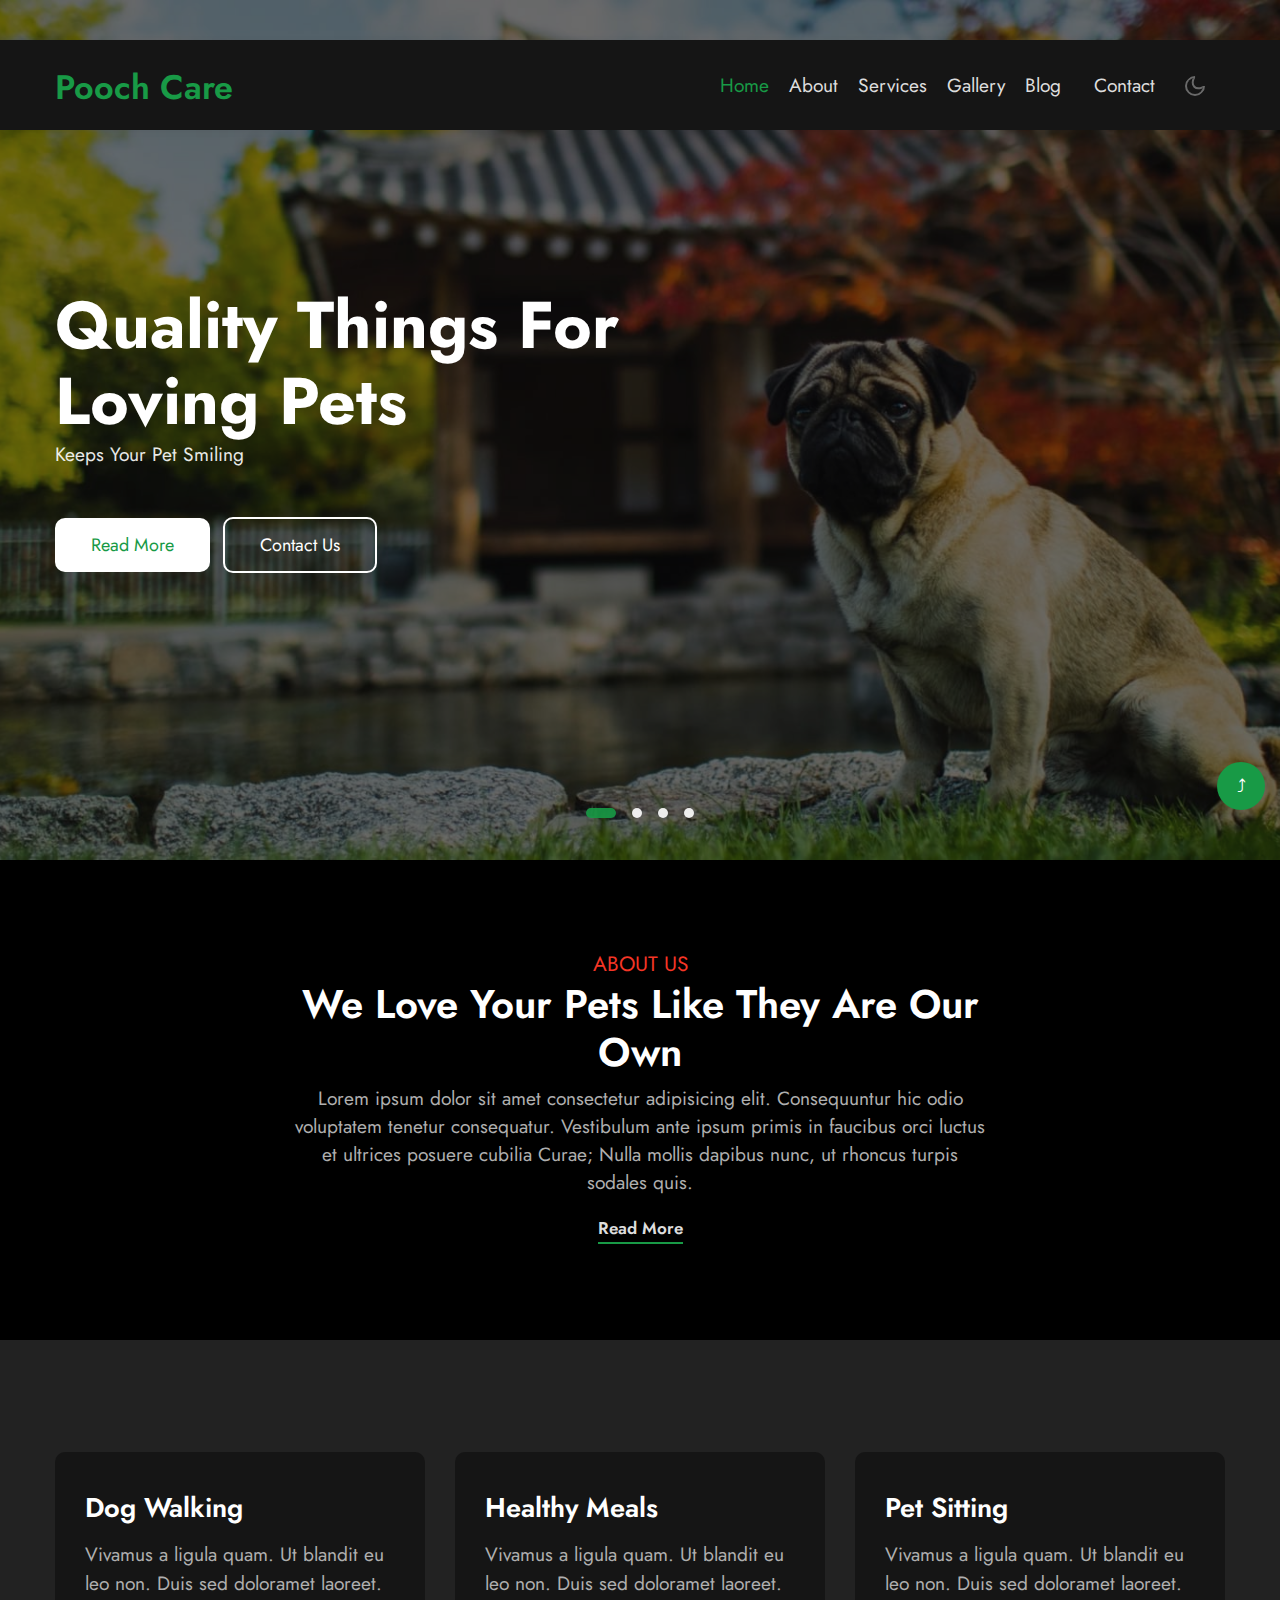
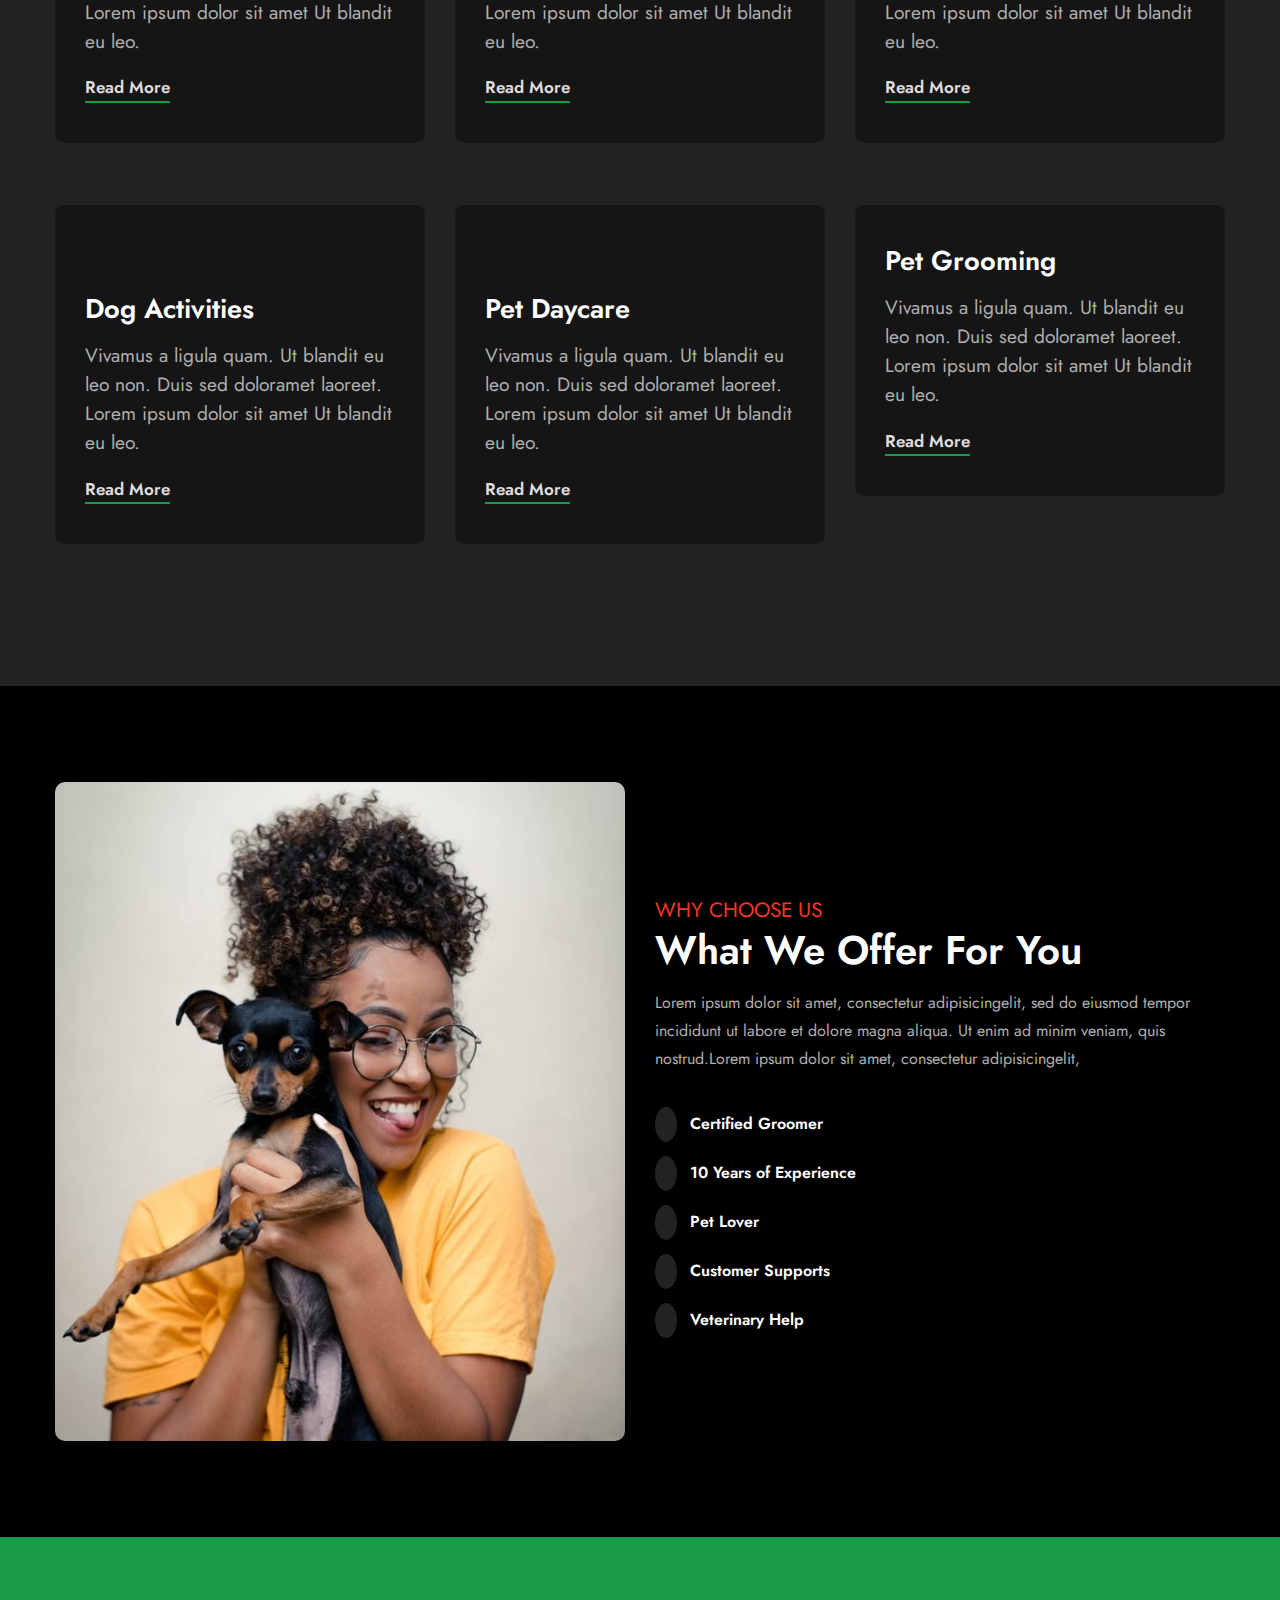
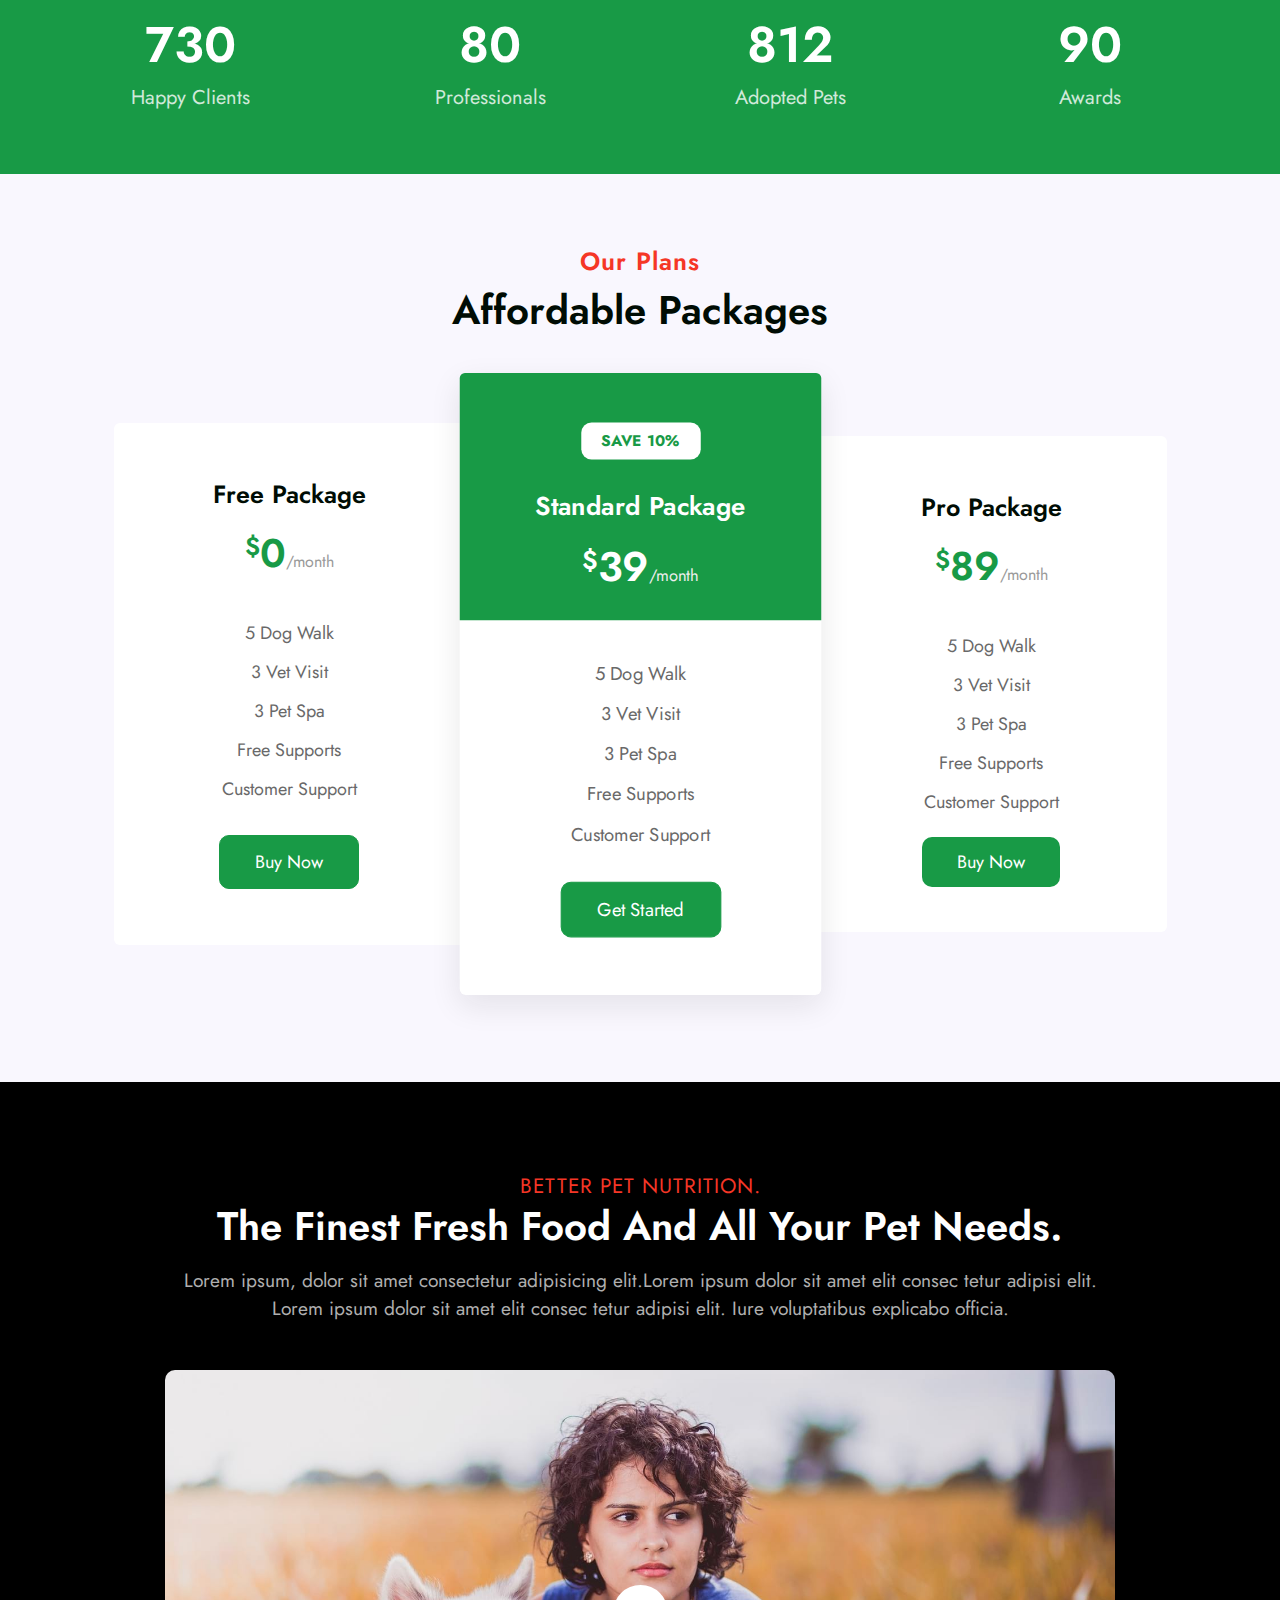
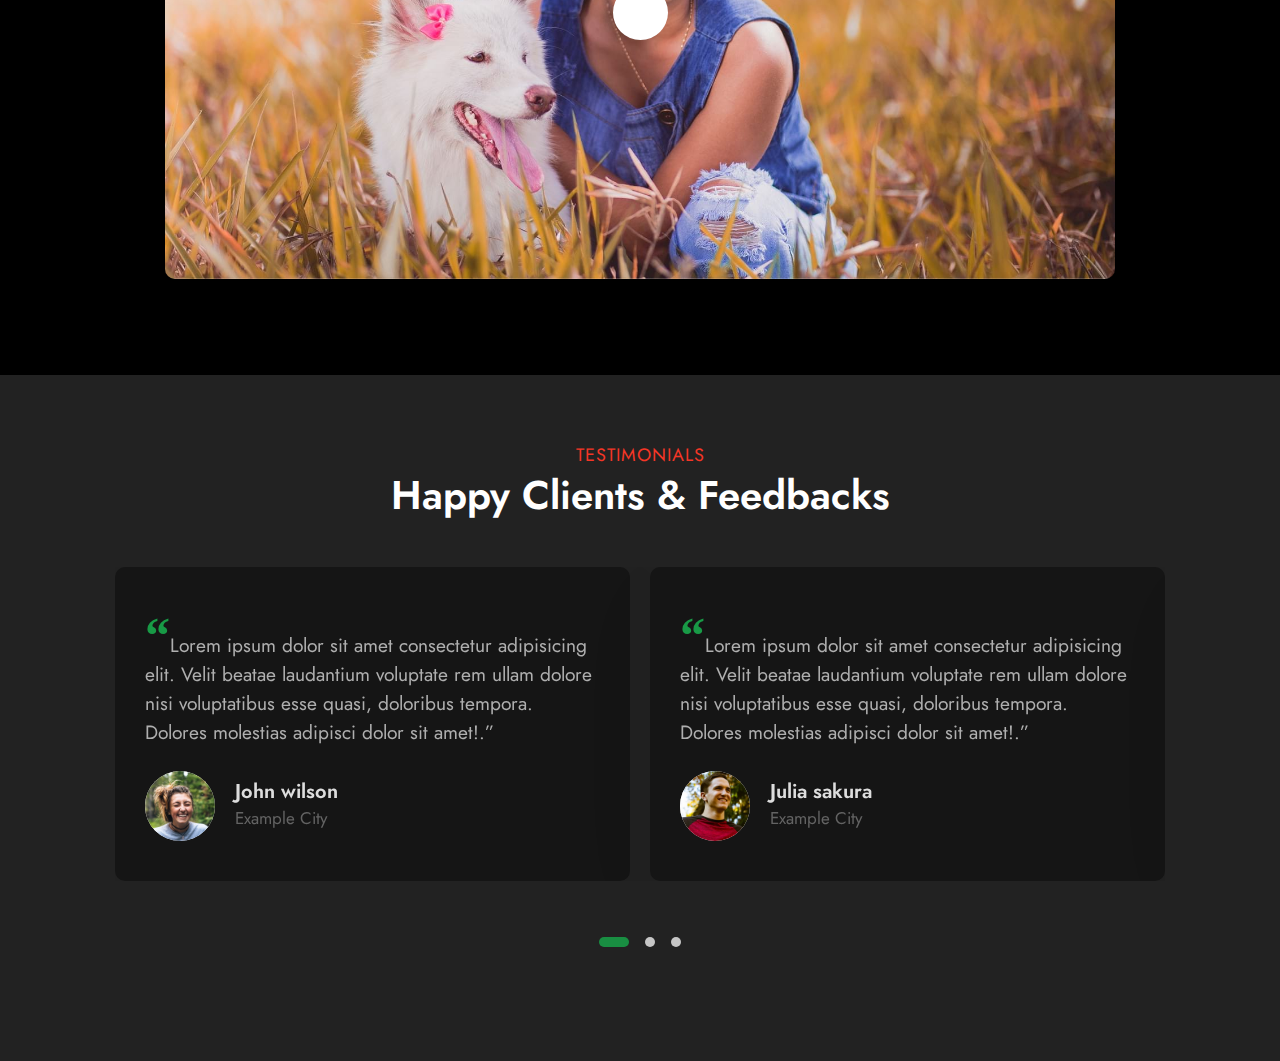
==== commit f3e357e6: "phuc_fix" ====
--- a/index.html
+++ b/index.html
@@ -28,7 +28,614 @@
 </head>
 
 <body>
-  
+  <header id="site-header" class="fixed-top">
+    <div class="container">
+      <nav class="navbar navbar-expand-lg stroke">
+        <h1><a class="navbar-brand" href="index.html">
+            Pooch Care
+          </a></h1>
+        <button class="navbar-toggler  collapsed bg-gradient" type="button" data-toggle="collapse"
+          data-target="#navbarTogglerDemo02" aria-controls="navbarTogglerDemo02" aria-expanded="false"
+          aria-label="Toggle navigation">
+          <span class="navbar-toggler-icon fa icon-expand fa-bars"></span>
+          <span class="navbar-toggler-icon fa icon-close fa-times"></span>
+          </span>
+        </button>
+
+        <div class="collapse navbar-collapse" id="navbarTogglerDemo02">
+          <ul class="navbar-nav ml-auto">
+            <li class="nav-item active">
+              <a class="nav-link" href="index.html">Home <span class="sr-only">(current)</span></a>
+            </li>
+            <li class="nav-item">
+              <a class="nav-link" href="about.html">About</a>
+            </li>
+            <li class="nav-item">
+              <a class="nav-link" href="services.html">Services</a>
+            </li>
+            <li class="nav-item">
+              <a class="nav-link" href="gallery.html">Gallery</a>
+            </li>
+            <li class="nav-item dropdown">
+              <a class="nav-link dropdown-toggle" href="#" id="navbarDropdown1" role="button" data-toggle="dropdown"
+                aria-haspopup="true" aria-expanded="false">
+                Blog<span class="fa fa-angle-down"></span>
+              </a>
+              <div class="dropdown-menu" aria-labelledby="navbarDropdown1">
+                <a class="dropdown-item" href="blog.html">Blog Posts</a>
+                <a class="dropdown-item" href="blog-single.html">Blog single</a>
+                <a class="dropdown-item" href="landing-single.html">Landing Page</a>
+              </div>
+            </li>
+            <li class="nav-item">
+              <a class="nav-link" href="contact.html">Contact</a>
+            </li>
+          </ul>
+        </div>
+        <div class="mobile-position">
+          <nav class="navigation">
+            <div class="theme-switch-wrapper">
+              <label class="theme-switch" for="checkbox">
+                <input type="checkbox" id="checkbox">
+                <div class="mode-container">
+                  <i class="gg-sun"></i>
+                  <i class="gg-moon"></i>
+                </div>
+              </label>
+            </div>
+          </nav>
+        </div>
+      </nav>
+    </div>
+  </header>
+  <!-- main-slider -->
+  <section class="w3l-main-slider" id="home">
+    <div class="companies20-content">
+      <div class="owl-one owl-carousel owl-theme">
+        <div class="item">
+          <li>
+            <div class="slider-info banner-view bg bg2">
+              <div class="banner-info">
+                <div class="container">
+                  <div class="banner-info-bg text-left">
+                    <h5>Quality Things for Loving Pets</h5>
+                    <p>Keeps your Pet Smiling</p>
+                    <a class="btn btn-style btn-white mt-sm-5 mt-4 mr-2" href="about.html"> Read More</a>
+                    <a class="btn btn-style border-btn mt-sm-5 mt-4" href="contact.html"> Contact Us</a>
+                  </div>
+                </div>
+              </div>
+            </div>
+          </li>
+        </div>
+        <div class="item">
+          <li>
+            <div class="slider-info  banner-view banner-top1 bg bg2">
+              <div class="banner-info">
+                <div class="container">
+                  <div class="banner-info-bg ml-lg-auto">
+                    <h5>Delivering happiness for Pets</h5>
+                    <p>For the love of pets </p>
+                    <a class="btn btn-style btn-white mt-sm-5 mt-4 mr-2" href="about.html"> Read More</a>
+                    <a class="btn btn-style border-btn mt-sm-5 mt-4" href="contact.html"> Contact Us</a>
+                  </div>
+                </div>
+              </div>
+            </div>
+          </li>
+        </div>
+        <div class="item">
+          <li>
+            <div class="slider-info banner-view banner-top2 bg bg2">
+              <div class="banner-info">
+                <div class="container">
+                  <div class="banner-info-bg text-left">
+
+                    <h5>Quality Things for Loving Pets</h5>
+                    <p>Keeps your Pet Smiling</p>
+                    <a class="btn btn-style btn-white mt-sm-5 mt-4 mr-2" href="about.html"> Read More</a>
+                    <a class="btn btn-style border-btn mt-sm-5 mt-4" href="contact.html"> Contact Us</a>
+                  </div>
+                </div>
+              </div>
+            </div>
+          </li>
+        </div>
+        <div class="item">
+          <li>
+            <div class="slider-info banner-view banner-top3 bg bg2">
+              <div class="banner-info">
+                <div class="container">
+                  <div class="banner-info-bg ml-lg-auto">
+                    <h5>Delivering happiness for Pets</h5>
+                    <p>We help your Projects</p>
+                    <a class="btn btn-style btn-white mt-sm-5 mt-4 mr-2" href="about.html">Read More</a>
+                    <a class="btn btn-style border-btn mt-sm-5 mt-4" href="contact.html"> Contact Us</a>
+                  </div>
+                </div>
+              </div>
+            </div>
+          </li>
+        </div>
+      </div>
+    </div>
+  </section>
+  </section>
+  <!-- About -->
+  <section class="project py-5" id="about">
+    <div class="about__title container py-md-5 py-3 text-center">
+      <div class="title">
+        <h6>ABOUT US</h6>
+        <h3>
+          We Love Your Pets Like They Are Our <br />
+          Own
+        </h3>
+      </div>
+      <p>
+        Lorem ipsum dolor sit amet consectetur adipisicing elit. Consequuntur
+        hic odio <br />
+        voluptatem tenetur consequatur. Vestibulum ante ipsum primis in
+        faucibus orci luctus <br />
+        et ultrices posuere cubilia Curae; Nulla mollis dapibus nunc, ut
+        rhoncus turpis <br />
+        sodales quis.
+      </p>
+      <a href="#" class="read">Read More</a>
+    </div>
+  </section>
+  <!-- End About -->
+
+  <!-- Features -->
+  <section class="py-5" id="features">
+    <div class="container py-lg-5 py-md-4">
+      <div class="features__content">
+        <div class="row">
+          <div class="col-12 col-sm-6 col-lg-4 my-3">
+            <div class="features__item">
+              <i class="fa-solid fa-snowflake"></i>
+              <h4>
+                <a href="#feature" class="title-head">Dog Walking</a>
+              </h4>
+              <p>
+                Vivamus a ligula quam. Ut blandit eu leo non. Duis sed
+                doloramet laoreet. Lorem ipsum dolor sit amet Ut blandit eu
+                leo.
+              </p>
+              <a href="#" class="read">Read More</a>
+            </div>
+          </div>
+          <div class="col-12 col-sm-6 col-lg-4 my-3">
+            <div class="features__item">
+              <i class="fa-solid fa-utensils"></i>
+              <h4>
+                <a href="#feature" class="title-head">Healthy Meals</a>
+              </h4>
+              <p>
+                Vivamus a ligula quam. Ut blandit eu leo non. Duis sed
+                doloramet laoreet. Lorem ipsum dolor sit amet Ut blandit eu
+                leo.
+              </p>
+              <a href="#" class="read">Read More</a>
+            </div>
+          </div>
+          <div class="col-12 col-sm-6 col-lg-4 my-3">
+            <div class="features__item">
+              <i class="fa-solid fa-hands"></i>
+              <h4><a href="#feature" class="title-head">Pet Sitting</a></h4>
+              <p>
+                Vivamus a ligula quam. Ut blandit eu leo non. Duis sed
+                doloramet laoreet. Lorem ipsum dolor sit amet Ut blandit eu
+                leo.
+              </p>
+              <a href="#" class="read">Read More</a>
+            </div>
+          </div>
+          <div class="col-12 col-sm-6 col-lg-4 my-3">
+            <div class="features__item">
+              <i class="fa-solid fa-sitemap"></i>
+              <h4>
+                <a href="#feature" class="title-head">Dog Activities</a>
+              </h4>
+              <p>
+                Vivamus a ligula quam. Ut blandit eu leo non. Duis sed
+                doloramet laoreet. Lorem ipsum dolor sit amet Ut blandit eu
+                leo.
+              </p>
+              <a href="#" class="read">Read More</a>
+            </div>
+          </div>
+          <div class="col-12 col-sm-6 col-lg-4 my-3">
+            <div class="features__item">
+              <i class="fa-solid fa-shower"></i>
+              <h4><a href="#feature" class="title-head">Pet Daycare</a></h4>
+              <p>
+                Vivamus a ligula quam. Ut blandit eu leo non. Duis sed
+                doloramet laoreet. Lorem ipsum dolor sit amet Ut blandit eu
+                leo.
+              </p>
+              <a href="#" class="read">Read More</a>
+            </div>
+          </div>
+          <div class="col-12 col-sm-6 col-lg-4 my-3">
+            <div class="features__item">
+              <i class="fa-solid fa-user-doctor"></i>
+              <h4><a href="#feature" class="title-head">Pet Grooming</a></h4>
+              <p>
+                Vivamus a ligula quam. Ut blandit eu leo non. Duis sed
+                doloramet laoreet. Lorem ipsum dolor sit amet Ut blandit eu
+                leo.
+              </p>
+              <a href="#" class="read">Read More</a>
+            </div>
+          </div>
+        </div>
+      </div>
+    </div>
+  </section>
+  <!-- End features -->
+
+  <!-- Services -->
+  <section class="services py-5">
+    <div class="container py-md-5 py-3">
+      <div class="services__content row">
+        <div class="services__img col-lg-6">
+          <img src="./img/ab.jpg" class="img-fluid" />
+        </div>
+        <div class="services__text col-lg-6">
+          <div class="title">
+            <h6>WHY CHOOSE US</h6>
+            <h3>What We Offer For You</h3>
+          </div>
+          <p>
+            Lorem ipsum dolor sit amet, consectetur adipisicingelit, sed do
+            eiusmod tempor incididunt ut labore et dolore magna aliqua. Ut
+            enim ad minim veniam, quis nostrud.Lorem ipsum dolor sit amet,
+            consectetur adipisicingelit,
+          </p>
+          <ul>
+            <li><span class="fa-solid fa-check"></span> Certified Groomer</li>
+            <li>
+              <span class="fa-solid fa-check"></span> 10 Years of Experience
+            </li>
+            <li><span class="fa-solid fa-check"></span> Pet Lover</li>
+            <li><span class="fa-solid fa-check"></span> Customer Supports</li>
+            <li><span class="fa-solid fa-check"></span> Veterinary Help</li>
+          </ul>
+        </div>
+      </div>
+    </div>
+  </section>
+  <!-- End Services -->
+  <section class="w3l-stats py-5" id="stats">
+    <div class="gallery-inner container py-lg-0 py-3">
+      <div class="row stats-con pb-lg-3">
+        <div class="col-lg-3 col-6 stats_info counter_grid">
+          <p class="counter">730</p>
+          <h4>Happy Clients</h4>
+        </div>
+        <div class="col-lg-3 col-6 stats_info counter_grid1">
+          <p class="counter">80</p>
+          <h4>Professionals</h4>
+        </div>
+        <div class="col-lg-3 col-6 stats_info counter_grid mt-lg-0 mt-5">
+          <p class="counter">812</p>
+          <h4>Adopted Pets</h4>
+        </div>
+        <div class="col-lg-3 col-6 stats_info counter_grid2 mt-lg-0 mt-5">
+          <p class="counter">90</p>
+          <h4>Awards</h4>
+        </div>
+      </div>
+    </div>
+  </section>
+  <!-- //stats -->
+  <!-- pricing plans -->
+  <section class="w3l-pricing-7-main py-5" id="pricing">
+    <div class="pricing-7-sec pt-lg-4 pt-md-3 pb-lg-5 pb-md-4">
+      <div class="container pricing-grid">
+        <div class="heading text-center mx-auto">
+          <h6 class="sub-title">Our Plans</h6>
+          <h3 class="hny-title mb-5">Affordable Packages</h3>
+        </div>
+        <div class="pricing-sec-7">
+
+          <div class="pricing-gd-left pric-7-1">
+            <div class="w3l-pricing-7">
+              <div class="w3l-pricing-7-top">
+                <h6 class="one-light">Free Package</h6>
+
+                <h4><label>$</label>0<span>/month</span></h4>
+              </div>
+              <div class="w3l-pricing-7-bottom">
+                <div class="w3l-pricing-7-bottom-bottom">
+                  <ul class="links">
+                    <li>
+                      <p class="lists">5 Dog Walk </p>
+                    </li>
+                    <li>
+                      <p class="lists line-through">3 Vet Visit </p>
+                    </li>
+                    <li>
+                      <p class="lists line-through">3 Pet Spa</p>
+                    </li>
+                    <li>
+                      <p class="lists line-through">Free Supports</p>
+                    </li>
+                    <li>
+                      <p class="lists line-through">Customer Support</p>
+                    </li>
+
+                  </ul>
+                </div>
+                <div class="buy-button">
+                  <a class="popup btn btn-style btn-primary" href="#buy">Buy Now</a>
+                </div>
+              </div>
+            </div>
+          </div>
+          <div class="pricing-gd-left pric-7 active">
+            <div class="w3l-pricing-7">
+              <div class="w3l-pricing-7-top">
+                <h5>Save 10% </h5>
+                <h6>Standard Package</h6>
+
+                <h4><label>$</label>39<span>/month</span></h4>
+              </div>
+              <div class="w3l-pricing-7-bottom">
+                <div class="w3l-pricing-7-bottom-bottom">
+                  <ul class="links">
+                    <li>
+                      <p class="lists">5 Dog Walk </p>
+                    </li>
+                    <li>
+                      <p class="lists line-through">3 Vet Visit </p>
+                    </li>
+                    <li>
+                      <p class="lists line-through">3 Pet Spa</p>
+                    </li>
+                    <li>
+                      <p class="lists line-through">Free Supports</p>
+                    </li>
+                    <li>
+                      <p class="lists line-through">Customer Support</p>
+                    </li>
+                  </ul>
+                </div>
+                <div class="buy-button">
+                  <a class="popup btn btn-style btn-primary" href="#buy">Get Started</a>
+                </div>
+              </div>
+            </div>
+          </div>
+          <div class="pricing-gd-left pric-7-2">
+            <div class="w3l-pricing-7">
+              <div class="w3l-pricing-7-top">
+                <h6 class="one-light">Pro Package</h6>
+
+                <h4><label>$</label>89<span>/month</span></h4>
+              </div>
+              <div class="w3l-pricing-7-bottom">
+                <div class="w3l-pricing-7-bottom-bottom">
+                  <ul class="links">
+                    <li>
+                      <p class="lists">5 Dog Walk </p>
+                    </li>
+                    <li>
+                      <p class="lists line-through">3 Vet Visit </p>
+                    </li>
+                    <li>
+                      <p class="lists line-through">3 Pet Spa</p>
+                    </li>
+                    <li>
+                      <p class="lists line-through">Free Supports</p>
+                    </li>
+                    <li>
+                      <p class="lists line-through">Customer Support</p>
+                    </li>
+                  </ul>
+                </div>
+                <div class="buy-button">
+                  <a class="popup btn-style btn-primary" href="#buy">Buy Now</a>
+                </div>
+              </div>
+            </div>
+          </div>
+        </div>
+      </div>
+    </div>
+  </section>
+  <!-- Video  -->
+  <section class="w3l-index5" id="about">
+    <div class="new-block py-5">
+      <div class="container py-lg-5">
+        <div class="middle-section text-center">
+          <div class="title">
+            <h6 class="sub-title text-center"> Better pet nutrition.</h6>
+            <h3 class="hny-title"> The finest fresh food and all your pet needs.</h3>
+            <p class="mt-3">Lorem ipsum, dolor sit amet consectetur adipisicing elit.Lorem ipsum dolor sit amet elit
+              consec tetur adipisi elit.
+
+              Lorem ipsum dolor sit amet elit consec tetur adipisi elit. Iure voluptatibus explicabo
+              officia.</p>
+          </div>
+          <div class="history-info mt-5">
+            <div class="position-relative">
+              <img src="./img/banner2.jpg" class="img-fluid radius-image video-popup-image" alt="video-popup">
+
+              <a href="#small-dialog" class="popup-with-zoom-anim play-view text-center position-absolute">
+                <span class="video-play-icon">
+                  <span class="fa fa-play"></span>
+                </span>
+              </a>
+
+              <!-- dialog itself, mfp-hide class is required to make dialog hidden -->
+              <div id="small-dialog" class="zoom-anim-dialog mfp-hide">
+                <iframe src="https://player.vimeo.com/video/101587706" frameborder="0" allow="autoplay; fullscreen"
+                  allowfullscreen=""></iframe>
+              </div>
+            </div>
+          </div>
+
+          <!-- dialog itself, mfp-hide class is required to make dialog hidden -->
+          <div id="small-dialog" class="zoom-anim-dialog mfp-hide">
+            <iframe src="https://player.vimeo.com/video/101587706" frameborder="0" allow="autoplay; fullscreen"
+              allowfullscreen=""></iframe>
+          </div>
+        </div>
+      </div>
+    </div>
+  </section>
+  <!-- End Video -->
+
+  <!-- Testimonials -->
+  <section id="clients">
+    <!-- /grids -->
+    <div class="cusrtomer-layout py-5">
+      <div class="container py-lg-4 py-md-3 pb-lg-0">
+        <div class="title text-center mx-auto">
+          <h6 class="sub-title text-center">Testimonials</h6>
+          <h3 class="hny-title mb-md-5 mb-4">Happy Clients & Feedbacks</h3>
+        </div>
+        <!-- /grids -->
+        <div class="testimonial-width">
+          <div id="owl-demo1" class="owl-two owl-carousel owl-theme owl-loaded owl-drag">
+            <div class="owl-stage-outer">
+              <div class="owl-stage"
+                style="transform: translate3d(0px, 0px, 0px); transition: all 1s ease 0s; width: 3210px;">
+                <div class="owl-item active" style="width: 515px; margin-right: 20px;">
+                  <div class="item">
+                    <div class="testimonial-content">
+                      <div class="testimonial">
+                        <blockquote>
+                          <q>Lorem ipsum dolor sit amet consectetur adipisicing elit. Velit beatae laudantium
+                            voluptate rem ullam dolore nisi voluptatibus esse quasi, doloribus tempora.
+                            Dolores molestias adipisci dolor sit amet!.</q>
+                        </blockquote>
+                        <div class="testi-des">
+                          <div class="test-img"><img src="./img/f1.jpg" class="img-fluid" alt="client-img">
+                          </div>
+                          <div class="peopl align-self">
+                            <h3>John wilson</h3>
+                            <p class="indentity">Example City</p>
+                          </div>
+                        </div>
+                      </div>
+                    </div>
+                  </div>
+                </div>
+                <div class="owl-item active" style="width: 515px; margin-right: 20px;">
+                  <div class="item">
+                    <div class="testimonial-content">
+                      <div class="testimonial">
+                        <blockquote>
+                          <q>Lorem ipsum dolor sit amet consectetur adipisicing elit. Velit beatae laudantium
+                            voluptate rem ullam dolore nisi voluptatibus esse quasi, doloribus tempora.
+                            Dolores molestias adipisci dolor sit amet!.</q>
+                        </blockquote>
+                        <div class="testi-des">
+                          <div class="test-img"><img src="./img/f2.jpg" class="img-fluid" alt="client-img">
+                          </div>
+                          <div class="peopl align-self">
+                            <h3>Julia sakura</h3>
+                            <p class="indentity">Example City</p>
+                          </div>
+                        </div>
+                      </div>
+                    </div>
+                  </div>
+                </div>
+                <div class="owl-item" style="width: 515px; margin-right: 20px;">
+                  <div class="item">
+                    <div class="testimonial-content">
+                      <div class="testimonial">
+                        <blockquote>
+                          <q>Lorem ipsum dolor sit amet consectetur adipisicing elit. Velit beatae laudantium
+                            voluptate rem ullam dolore nisi voluptatibus esse quasi, doloribus tempora.
+                            Dolores molestias adipisci dolor sit amet!.</q>
+                        </blockquote>
+                        <div class="testi-des">
+                          <div class="test-img"><img src="./img/f3.jpg" class="img-fluid" alt="client-img">
+                          </div>
+                          <div class="peopl align-self">
+                            <h3>Roy Linderson</h3>
+                            <p class="indentity">Example City</p>
+                          </div>
+                        </div>
+                      </div>
+                    </div>
+                  </div>
+                </div>
+                <div class="owl-item" style="width: 515px; margin-right: 20px;">
+                  <div class="item">
+                    <div class="testimonial-content">
+                      <div class="testimonial">
+                        <blockquote>
+                          <q>Lorem ipsum dolor sit amet consectetur adipisicing elit. Velit beatae laudantium
+                            voluptate rem ullam dolore nisi voluptatibus esse quasi, doloribus tempora.
+                            Dolores molestias adipisci dolor sit amet!.</q>
+                        </blockquote>
+                        <div class="testi-des">
+                          <div class="test-img"><img src="./img/f4.jpg" class="img-fluid" alt="client-img">
+                          </div>
+                          <div class="peopl align-self">
+                            <h3>Mike Thyson</h3>
+                            <p class="indentity">Example City</p>
+                          </div>
+                        </div>
+                      </div>
+                    </div>
+                  </div>
+                </div>
+                <div class="owl-item" style="width: 515px; margin-right: 20px;">
+                  <div class="item">
+                    <div class="testimonial-content">
+                      <div class="testimonial">
+                        <blockquote>
+                          <q>Lorem ipsum dolor sit amet consectetur adipisicing elit. Velit beatae laudantium
+                            voluptate rem ullam dolore nisi voluptatibus esse quasi, doloribus tempora.
+                            Dolores molestias adipisci dolor sit amet!.</q>
+                        </blockquote>
+                        <div class="testi-des">
+                          <div class="test-img"><img src="./img/f2.jpg" class="img-fluid" alt="client-img">
+                          </div>
+                          <div class="peopl align-self">
+                            <h3>Laura gill</h3>
+                            <p class="indentity">Example City</p>
+                          </div>
+                        </div>
+                      </div>
+                    </div>
+                  </div>
+                </div>
+                <div class="owl-item" style="width: 515px; margin-right: 20px;">
+                  <div class="item">
+                    <div class="testimonial-content">
+                      <div class="testimonial">
+                        <blockquote>
+                          <q>Lorem ipsum dolor sit amet consectetur adipisicing elit. Velit beatae laudantium
+                            voluptate rem ullam dolore nisi voluptatibus esse quasi, doloribus tempora.
+                            Dolores molestias adipisci dolor sit amet!.</q>
+                        </blockquote>
+                        <div class="testi-des">
+                          <div class="test-img"><img src="./img/f3.jpg" class="img-fluid" alt="client-img">
+                          </div>
+                          <div class="peopl align-self">
+                            <h3>Smith Johnson</h3>
+                            <p class="indentity">Example City</p>
+                          </div>
+                        </div>
+                      </div>
+                    </div>
+                  </div>
+                </div>
+              </div>
+            </div>
+          </div>
+        </div>
+        <!-- /grids -->
+      </div>
+      <!-- //grids -->
+  </section>
 
   <!-- Up To Top -->
   <button onclick="topFunction()" id="movetop" title="Go to top" style="display: block;">
@@ -154,5 +761,11 @@
     })
   </script>
   <!-- //script for tesimonials carousel slider -->
+  <script src="./countup/jquery.waypoints.min.js"></script>
+  <script src="./countup/jquery.countup.js"></script>
+  <script>
+    $('.counter').countUp();
+  </script>
 </body>
+
 </html>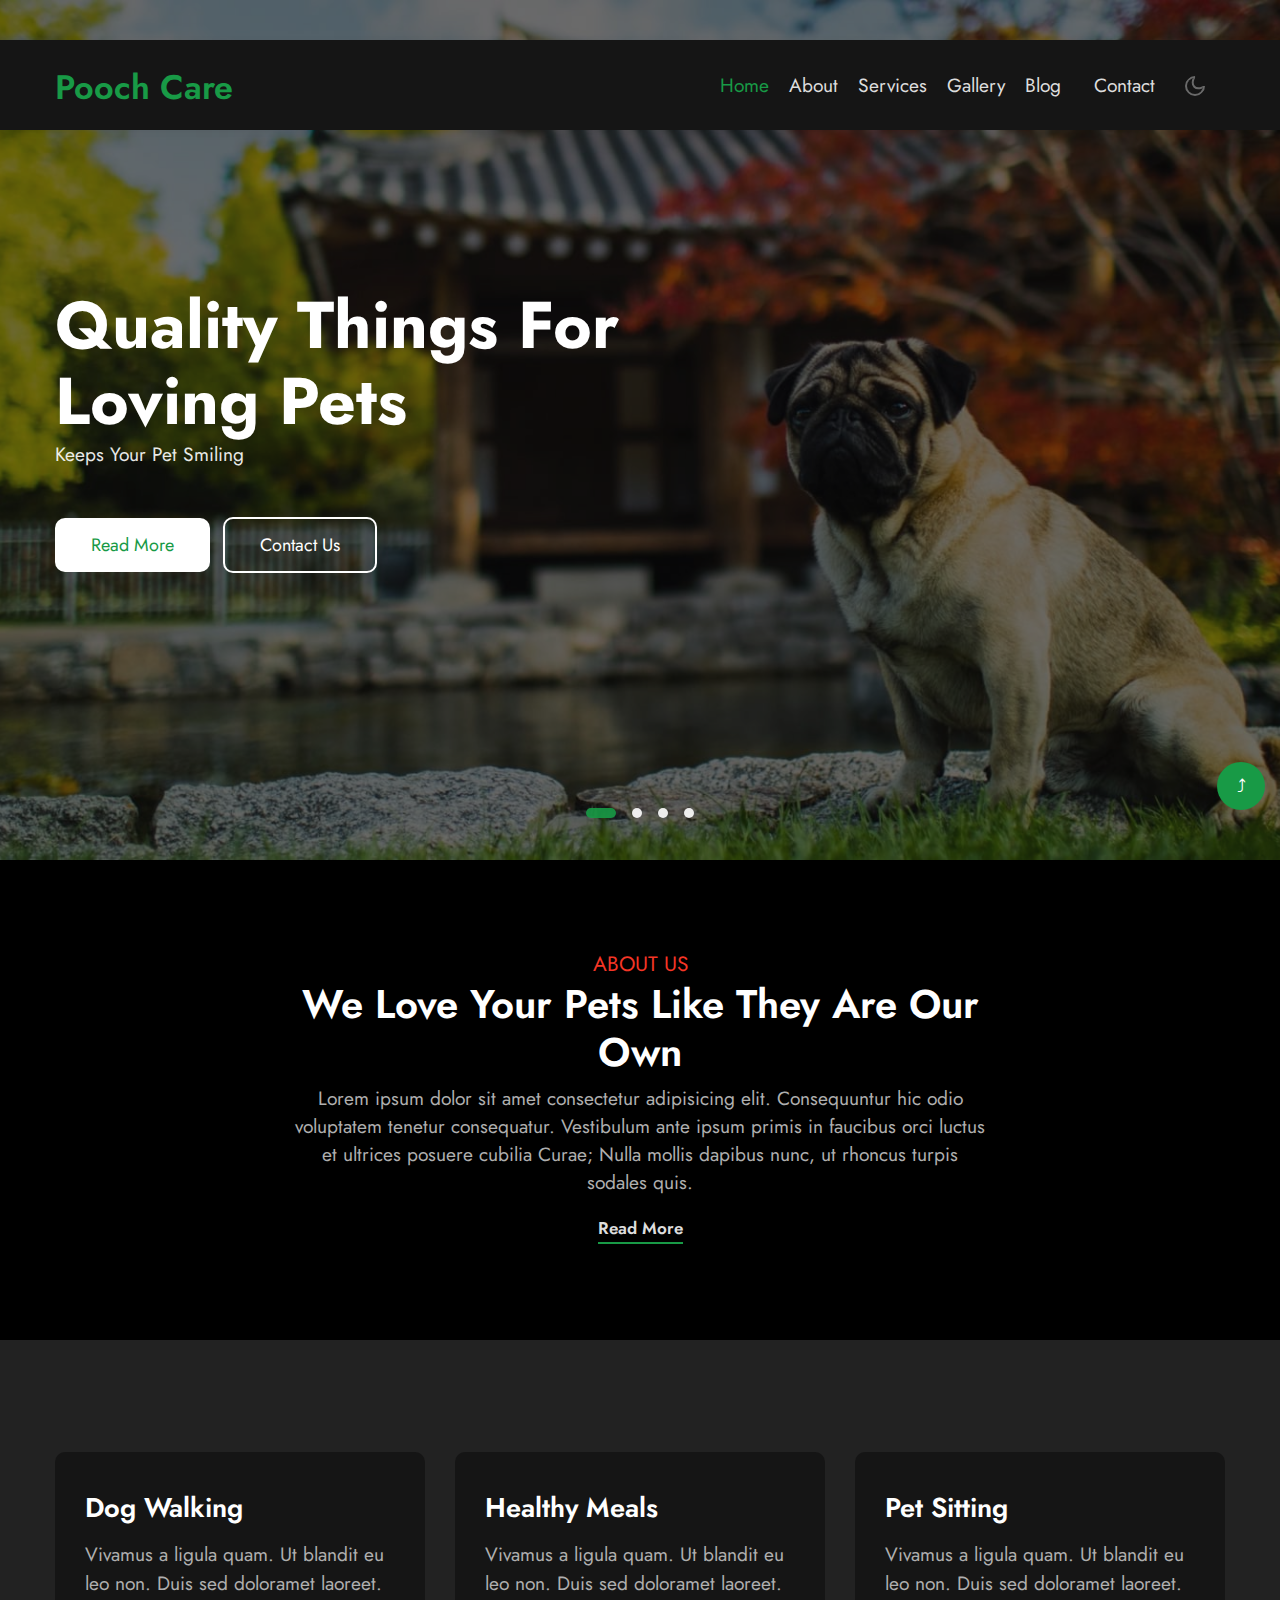
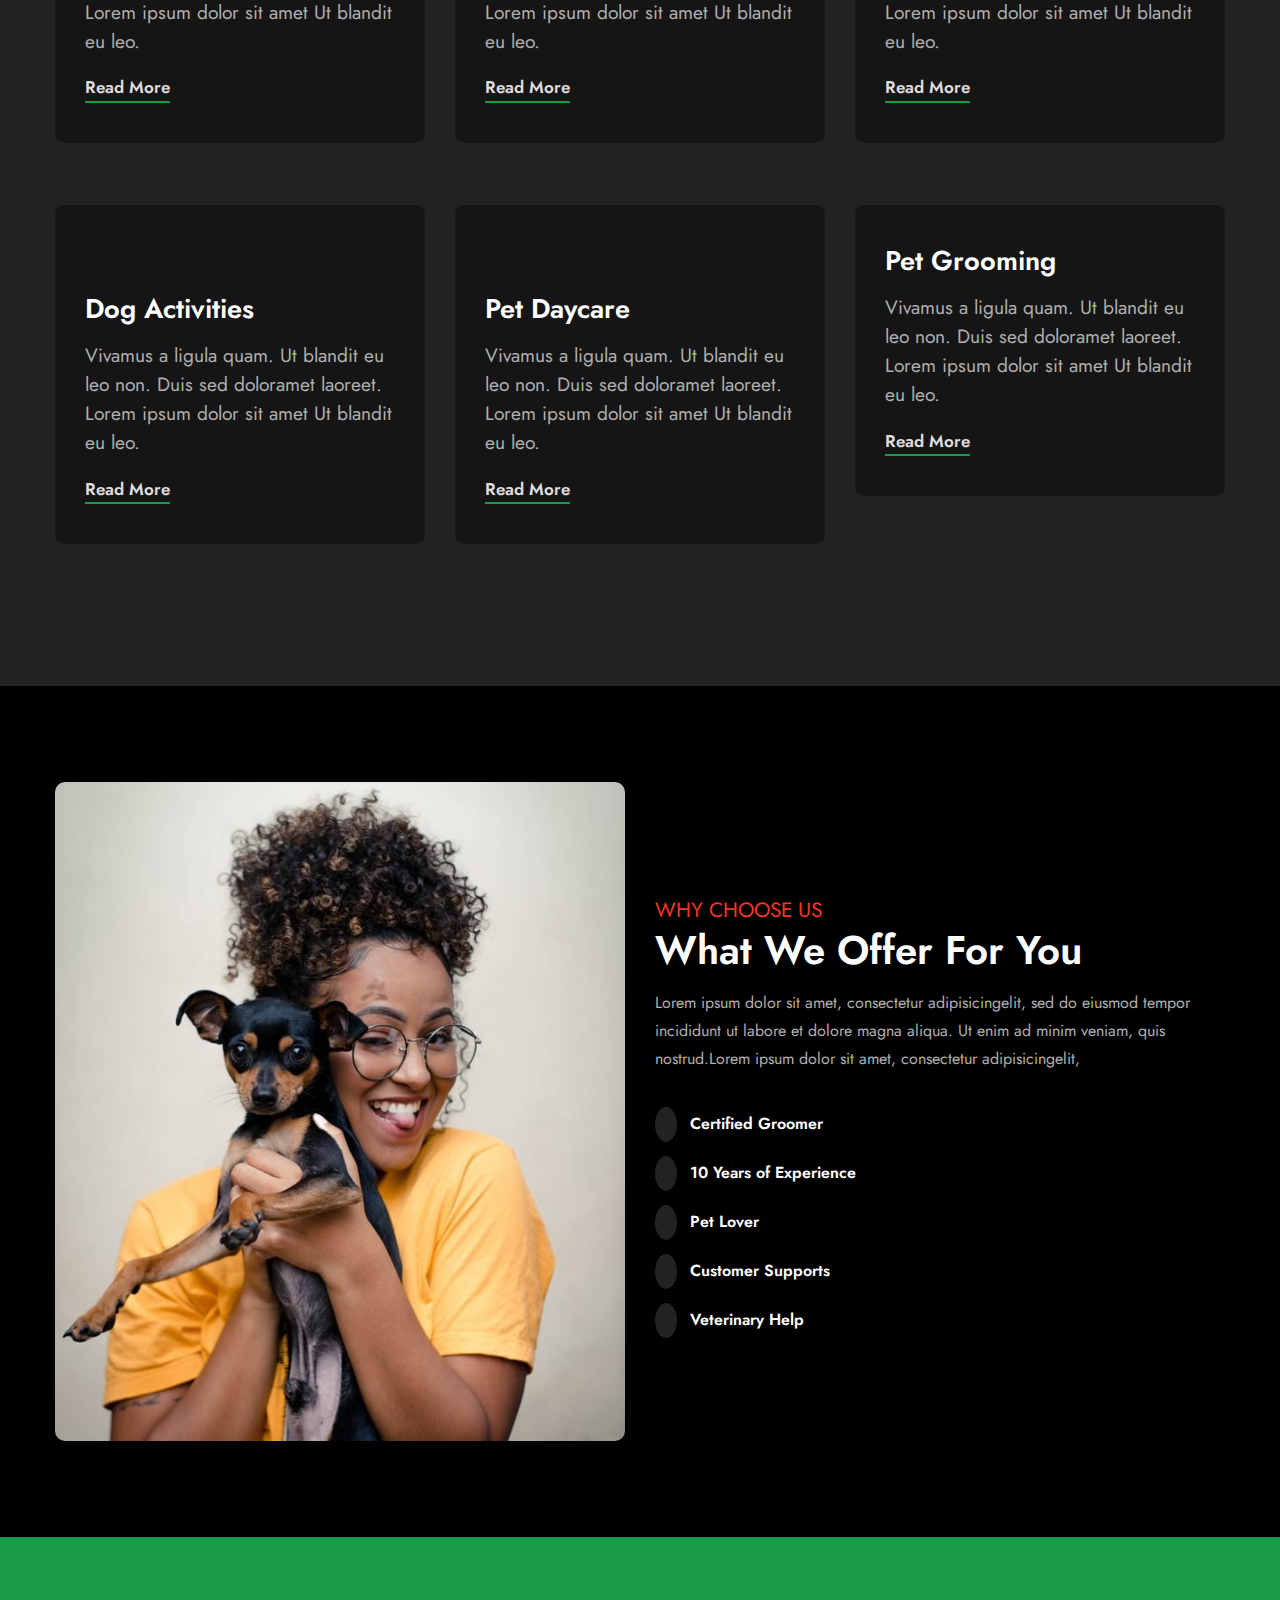
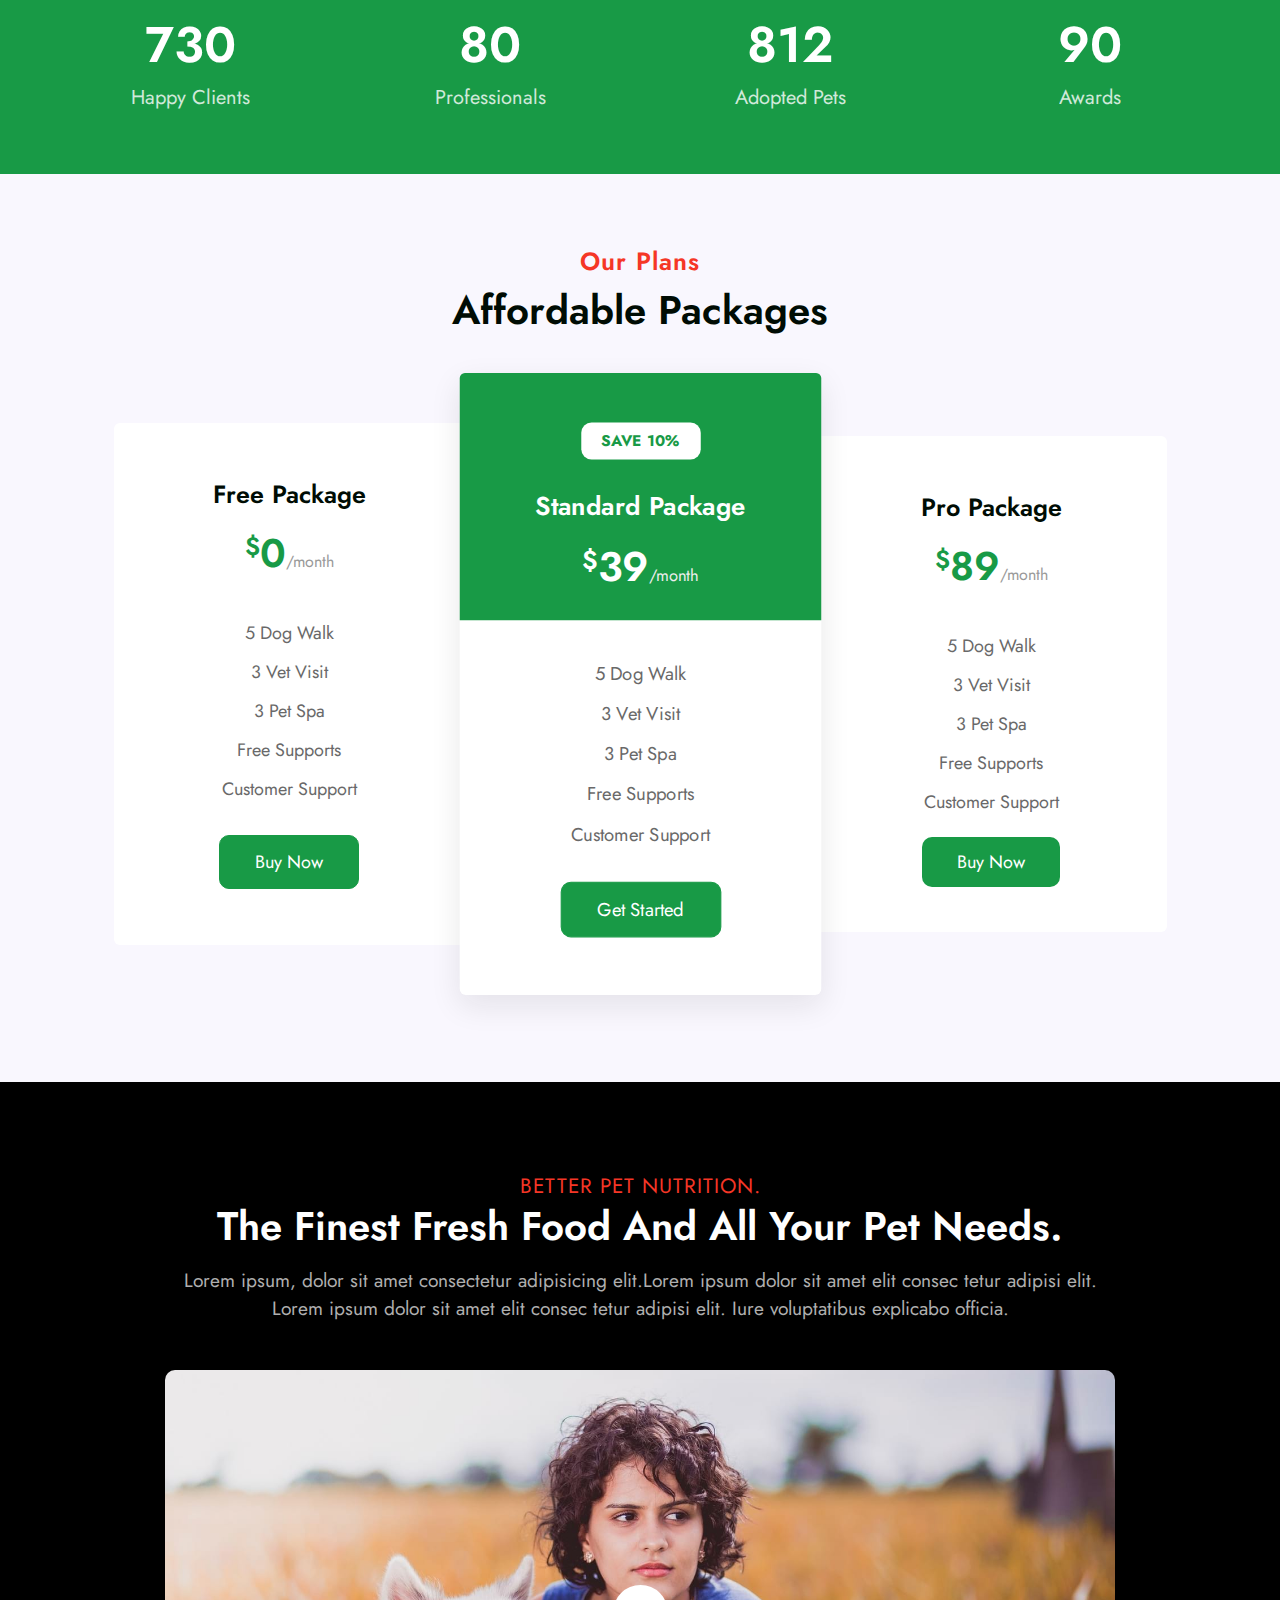
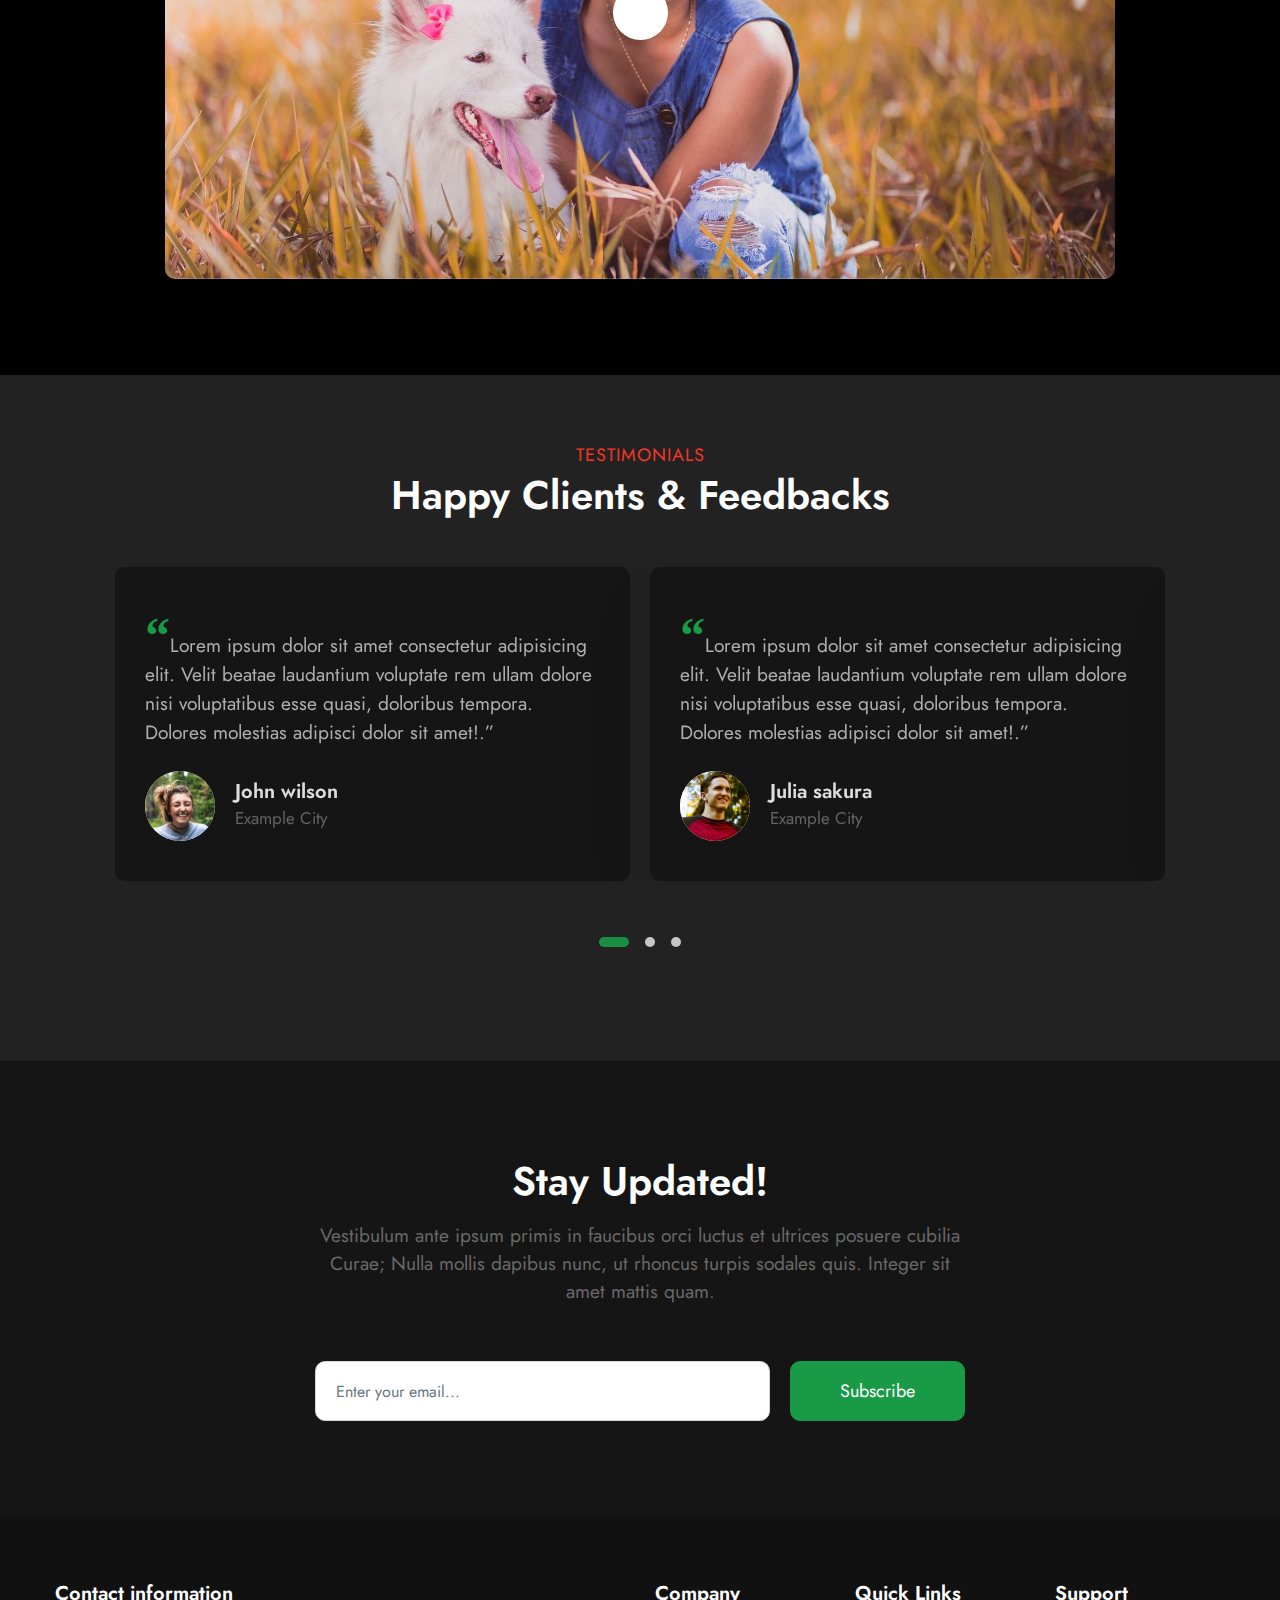
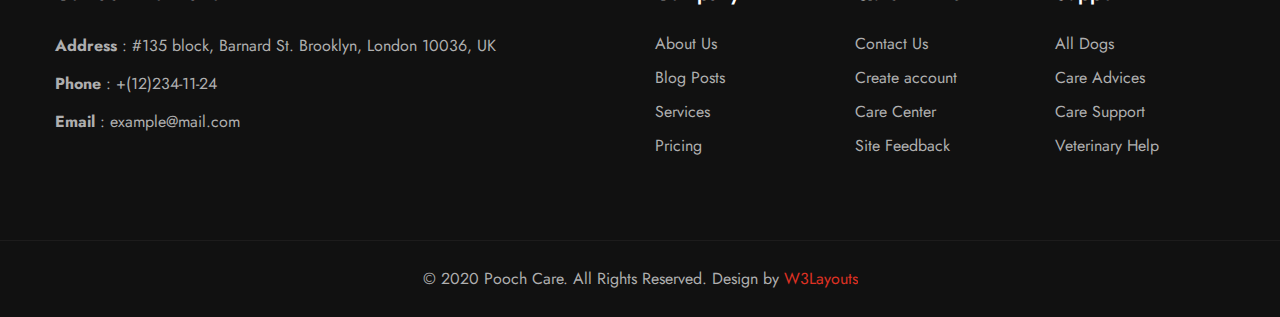
==== commit 16abcbaa: "upload bottom + footer" ====
--- a/index.html
+++ b/index.html
@@ -160,27 +160,30 @@
       </div>
     </div>
   </section>
-  </section>
+  <!-- End main slider -->
+
   <!-- About -->
-  <section class="project py-5" id="about">
+  <section class="project-grids-3 py-5" id="about">
     <div class="about__title container py-md-5 py-3 text-center">
-      <div class="title">
-        <h6>ABOUT US</h6>
-        <h3>
-          We Love Your Pets Like They Are Our <br />
-          Own
-        </h3>
+      <div class="bottom-ab-grids align-items-center">
+        <div class="title">
+          <h6>ABOUT US</h6>
+          <h3>
+            We Love Your Pets Like They Are Our <br />
+            Own
+          </h3>
+        </div>
+        <p>
+          Lorem ipsum dolor sit amet consectetur adipisicing elit. Consequuntur
+          hic odio
+          voluptatem tenetur consequatur. Vestibulum ante ipsum primis in
+          faucibus orci luctus
+          et ultrices posuere cubilia Curae; Nulla mollis dapibus nunc, ut
+          rhoncus turpis
+          sodales quis.
+        </p>
+        <a href="#" class="read">Read More</a>
       </div>
-      <p>
-        Lorem ipsum dolor sit amet consectetur adipisicing elit. Consequuntur
-        hic odio <br />
-        voluptatem tenetur consequatur. Vestibulum ante ipsum primis in
-        faucibus orci luctus <br />
-        et ultrices posuere cubilia Curae; Nulla mollis dapibus nunc, ut
-        rhoncus turpis <br />
-        sodales quis.
-      </p>
-      <a href="#" class="read">Read More</a>
     </div>
   </section>
   <!-- End About -->
@@ -306,6 +309,8 @@
     </div>
   </section>
   <!-- End Services -->
+
+  <!-- Number -->
   <section class="w3l-stats py-5" id="stats">
     <div class="gallery-inner container py-lg-0 py-3">
       <div class="row stats-con pb-lg-3">
@@ -328,7 +333,8 @@
       </div>
     </div>
   </section>
-  <!-- //stats -->
+  <!-- End Number -->
+
   <!-- pricing plans -->
   <section class="w3l-pricing-7-main py-5" id="pricing">
     <div class="pricing-7-sec pt-lg-4 pt-md-3 pb-lg-5 pb-md-4">
@@ -444,6 +450,8 @@
       </div>
     </div>
   </section>
+  <!-- End pricing plans -->
+
   <!-- Video  -->
   <section class="w3l-index5" id="about">
     <div class="new-block py-5">
@@ -636,6 +644,129 @@
       </div>
       <!-- //grids -->
   </section>
+  <!-- End Testimonials -->
+
+  <!-- Bottom -->
+  <section class="bottom py-5">
+    <div class="container py-md-4 py-3 text-center">
+      <div class="row my-lg-4 mt-4">
+        <div class="col-lg-9 col-md-10 mx-auto">
+          <div class="subscribe mx-auto">
+            <div class="title">
+              <h3>Stay Updated!</h3>
+              <p class="my-3">Vestibulum ante ipsum primis in faucibus orci luctus et ultrices posuere cubilia Curae;
+                Nulla mollis dapibus nunc, ut rhoncus turpis sodales quis. Integer sit amet mattis quam.</p>
+            </div>
+            <form action="#" method="post" class="subscribe-wthree pt-2 mt-5">
+              <div class="d-md-flex flex-wrap subscribe-wthree-field">
+                <input class="form-control" type="email" placeholder="Enter your email..." name="email" required>
+                <button class="btn btn-style btn-primary" type="submit">Subscribe</button>
+              </div>
+            </form>
+          </div>
+        </div>
+      </div>
+    </div>
+  </section>
+  <!-- End Bottom -->
+
+  <!-- Footer -->
+  <section class="footer">
+    <footer class="footer-39">
+      <div class="footer-bg-layer">
+        <div class="container py-lg-3">
+          <div class="row footer-top-39">
+            <div class="col-lg-6 col-md-5 footer-list-39 mt-5">
+              <h6 class="footer-title-39">Contact information</h6>
+              <ul>
+                <li>
+                  <p>
+                    <strong>Address</strong> : #135 block, Barnard St. Brooklyn, London 10036, UK
+                  </p>
+                </li>
+                <li>
+                  <p>
+                    <strong>Phone</strong> :
+                    <a href="tel:+(12)234-11-24">+(12)234-11-24</a>
+                  </p>
+                </li>
+                <li>
+                  <p>
+                    <strong>Email</strong> :
+                    <a href="mailto:example@mail.com">example@mail.com</a>
+                  </p>
+                </li>
+              </ul>
+              <div class="main-social-footer-39 mt-3">
+                <ul class="social-icons">
+                  <li class="facebook">
+                    <a href="#link" title="Facebook">
+                      <span class="fa fa-facebook" aria-hidden="true">
+                      </span>
+                    </a>
+                  </li>
+                  <li class="twitter">
+                    <a href="#link" title="Twitter">
+                      <span class="fa fa-twitter" aria-hidden="true">
+                      </span>
+                    </a>
+                  </li>
+                  <li class="dribbble"><a href="#link" title="Dribbble">
+                      <span class="fa fa-dribbble" aria-hidden="true">
+                      </span>
+                    </a></li>
+                  <li class="google"><a href="#link" title="Google">
+                      <span class="fa fa-google" aria-hidden="true">
+                      </span>
+                    </a></li>
+                </ul>
+              </div>
+            </div>
+            <div class="col-lg-6 col-md-7">
+              <div class="row">
+                <div class="col-sm-4 col-6 footer-list-39 mt-5">
+                  <h6 class="footer-title-39">Company</h6>
+                  <ul>
+                    <li><a href="#">About Us</a></li>
+                    <li><a href="#">Blog Posts</a></li>
+                    <li><a href="#">Services</a></li>
+                    <li><a href="#">Pricing</a></li>
+                  </ul>
+                </div>
+                <div class="col-sm-4 col-6 footer-list-39 mt-5">
+                  <h6 class="footer-title-39">Quick Links</h6>
+                  <ul>
+                    <li><a href="#">Contact Us</a></li>
+                    <li><a href="#">Create account</a></li>
+                    <li><a href="#">Care Center</a></li>
+                    <li><a href="#">Site Feedback</a></li>
+                  </ul>
+                </div>
+                <div class="col-sm-4 footer-list-39 mt-5">
+                  <h6 class="footer-title-39">Support</h6>
+                  <ul>
+                    <li><a href="#">All Dogs</a></li>
+                    <li><a href="#">Care Advices</a></li>
+                    <li><a href="#">Care Support</a></li>
+                    <li><a href="#">Veterinary Help</a></li>
+                  </ul>
+                </div>
+              </div>
+            </div>
+          </div>
+        </div>
+        <div class="mid-footer-39 align-center py-lg-4 py-3 mt-5">
+          <div class="container">
+            <p class="copy-footer-39 text-center">
+              © 2020 Pooch Care. All Rights Reserved. Design by
+              <a href="https://w3layouts.com/">W3Layouts</a>
+            </p>
+          </div>
+        </div>
+      </div>
+    </footer>
+  </section>
+  <!-- End Footer -->
 
   <!-- Up To Top -->
   <button onclick="topFunction()" id="movetop" title="Go to top" style="display: block;">
